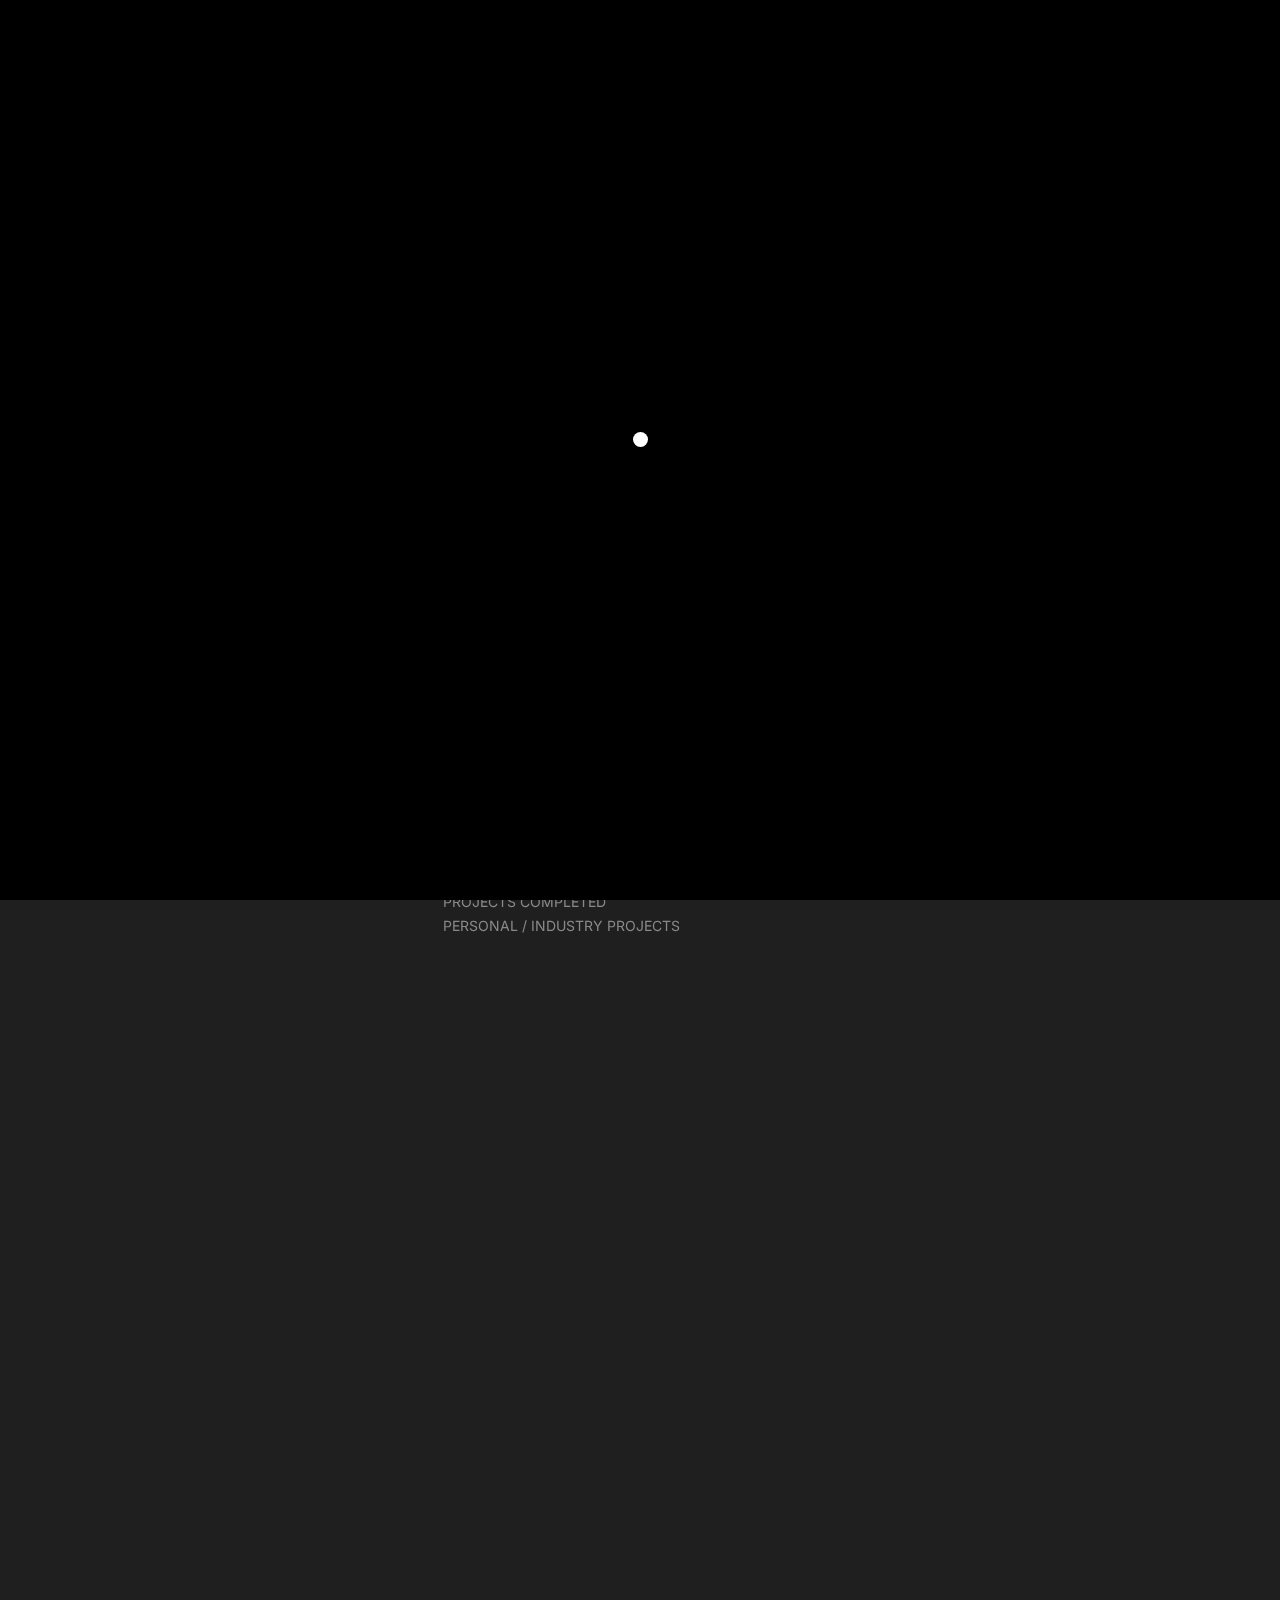
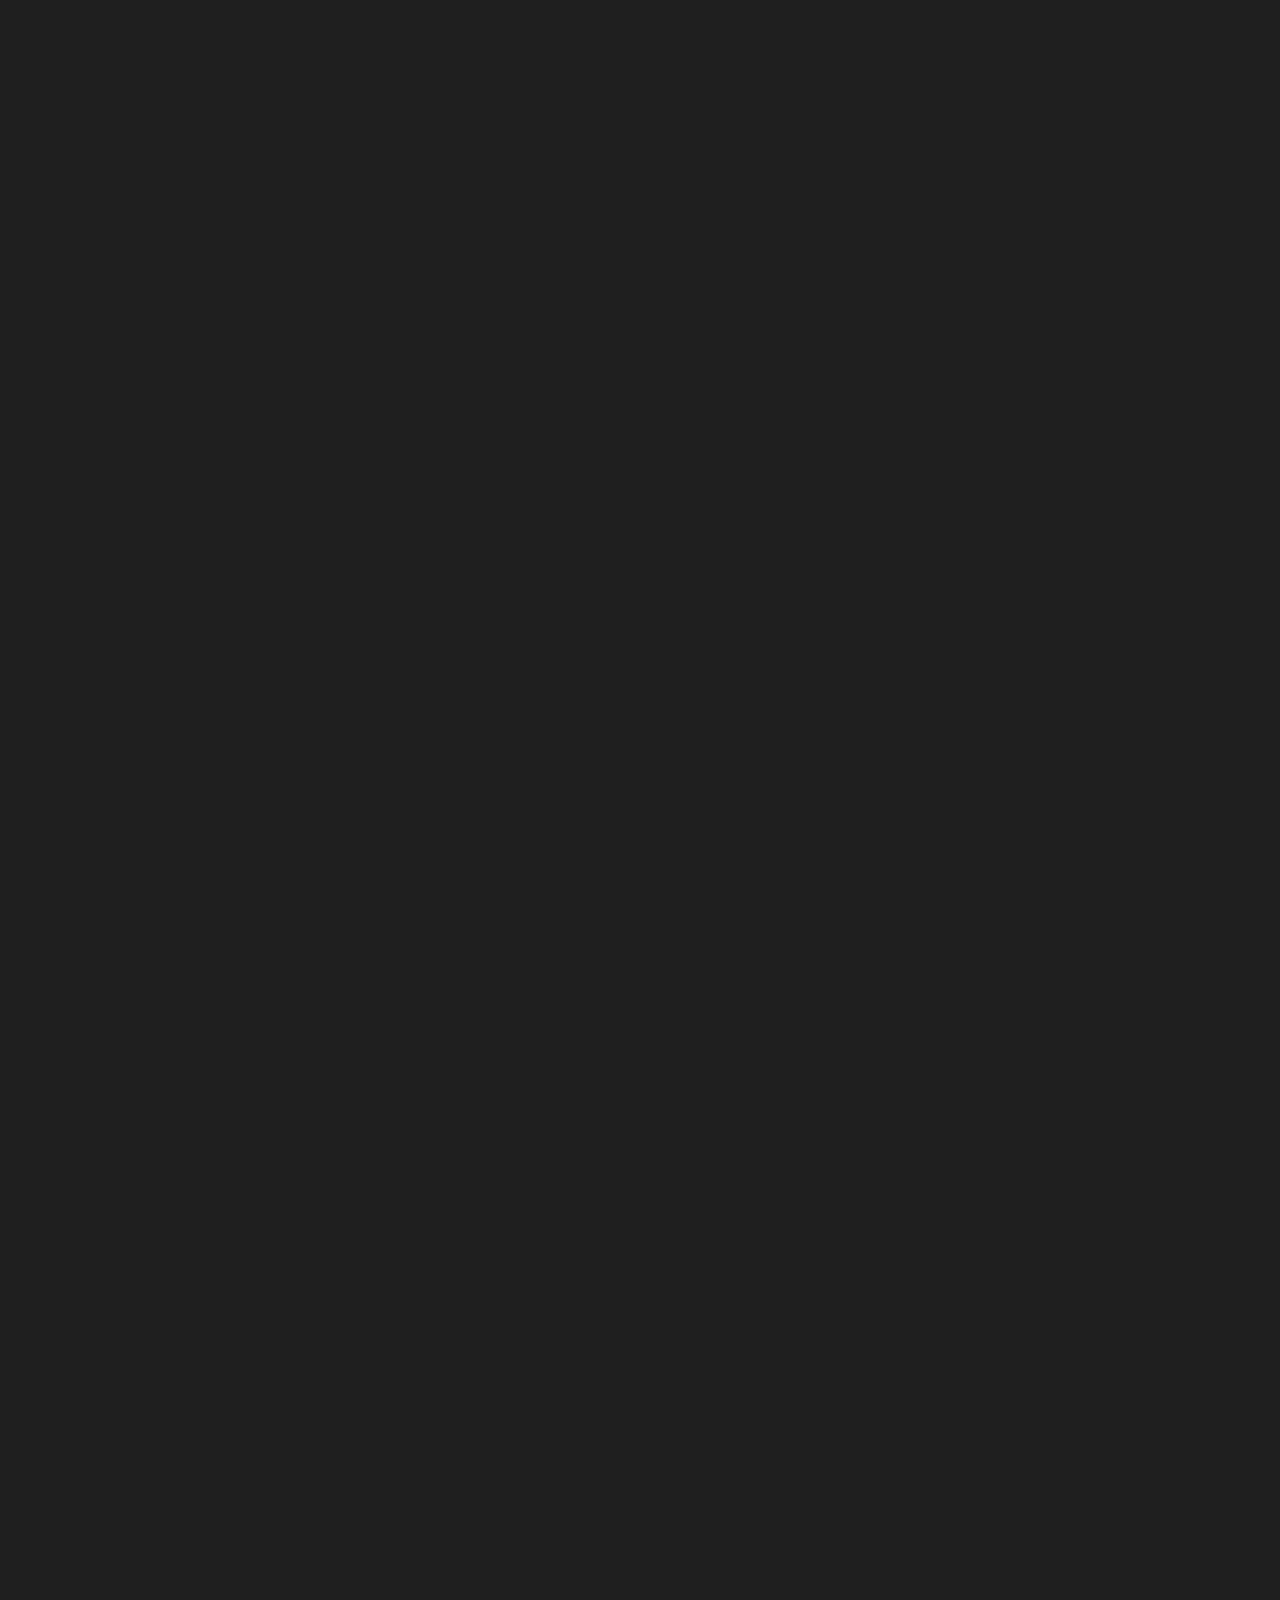
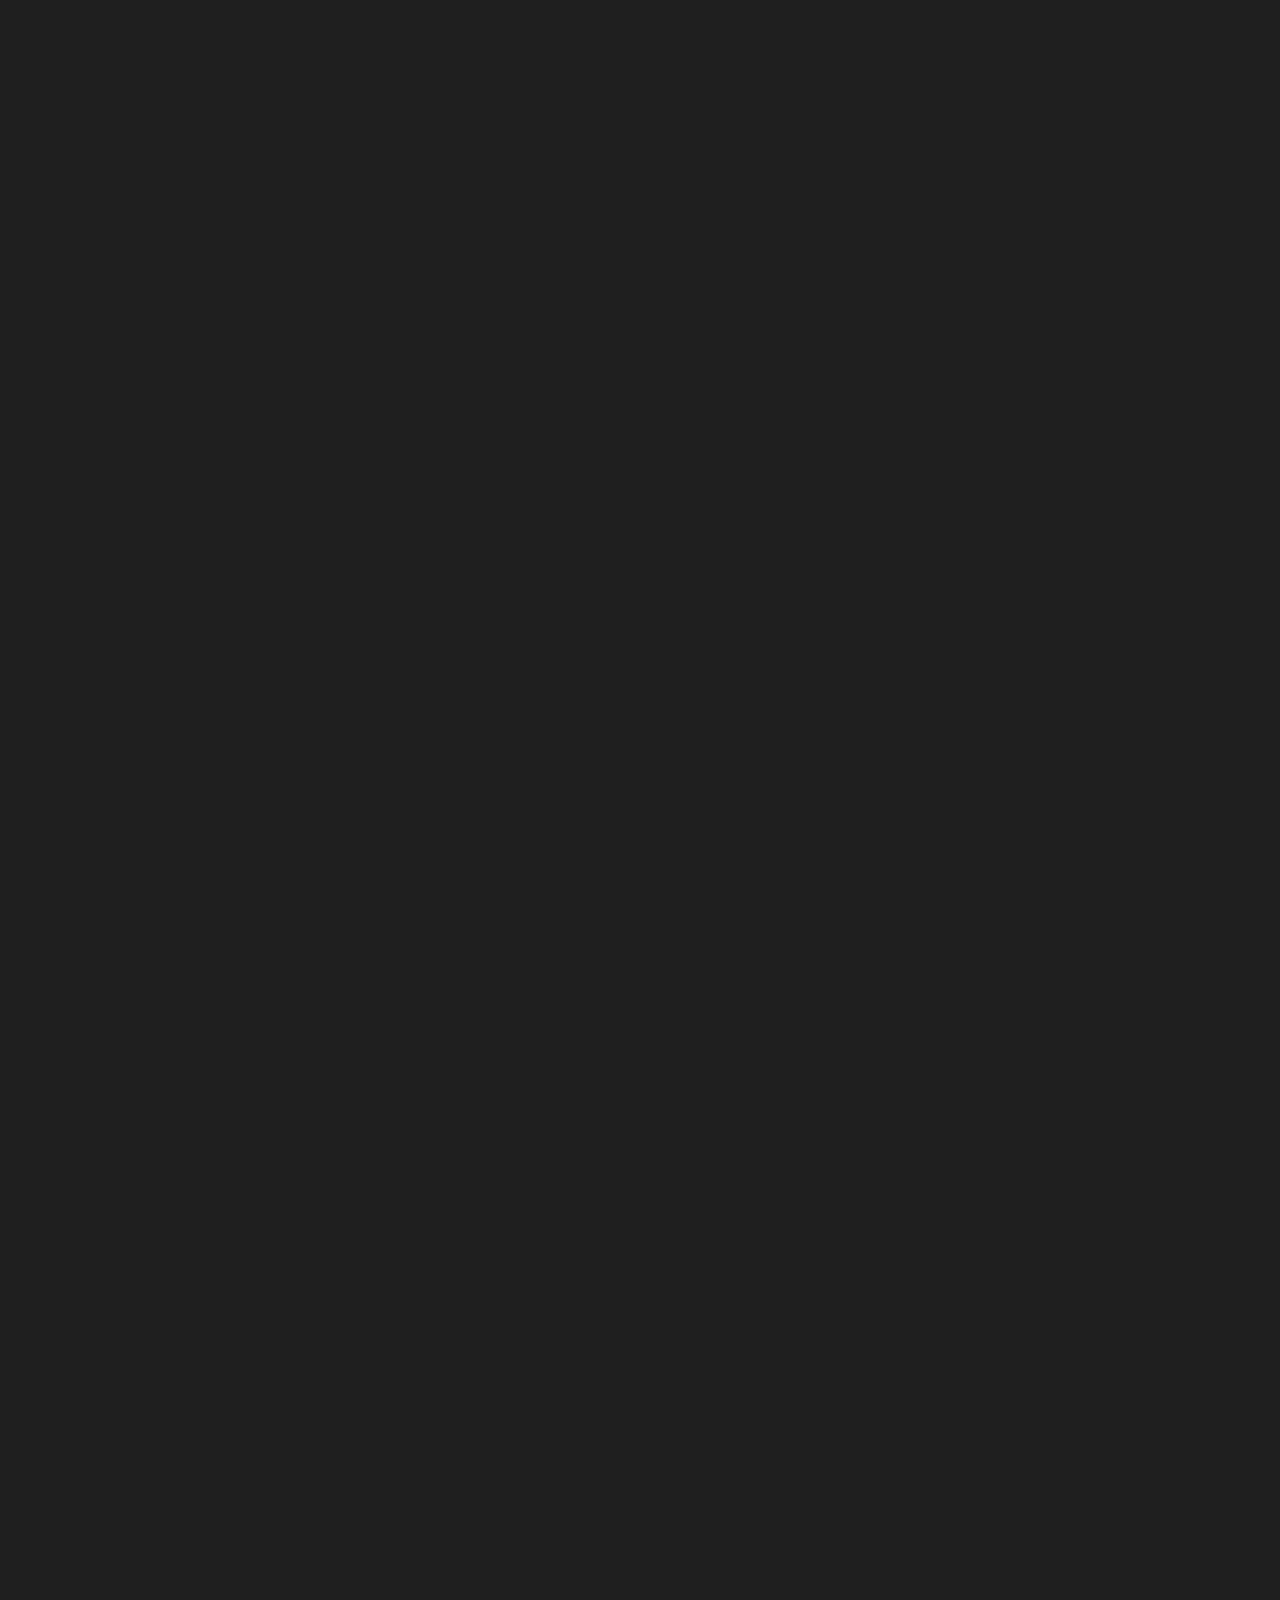
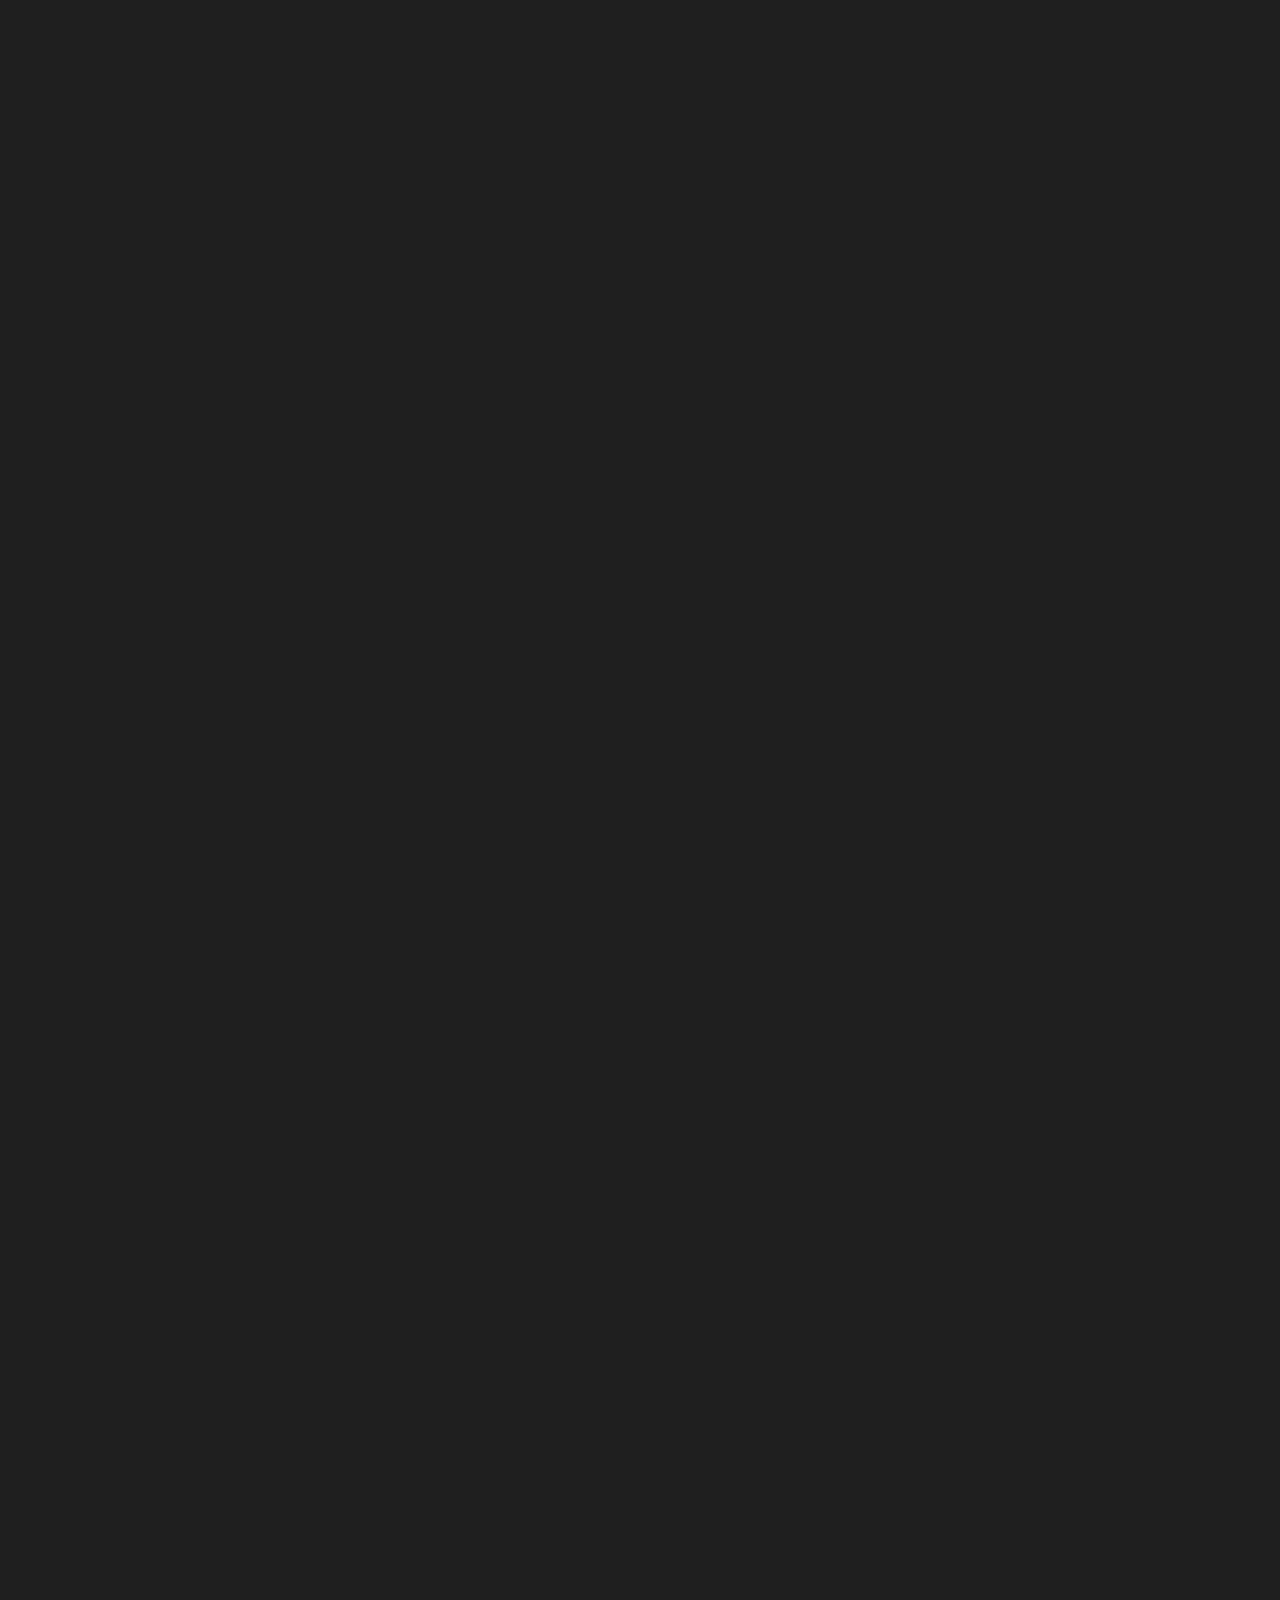
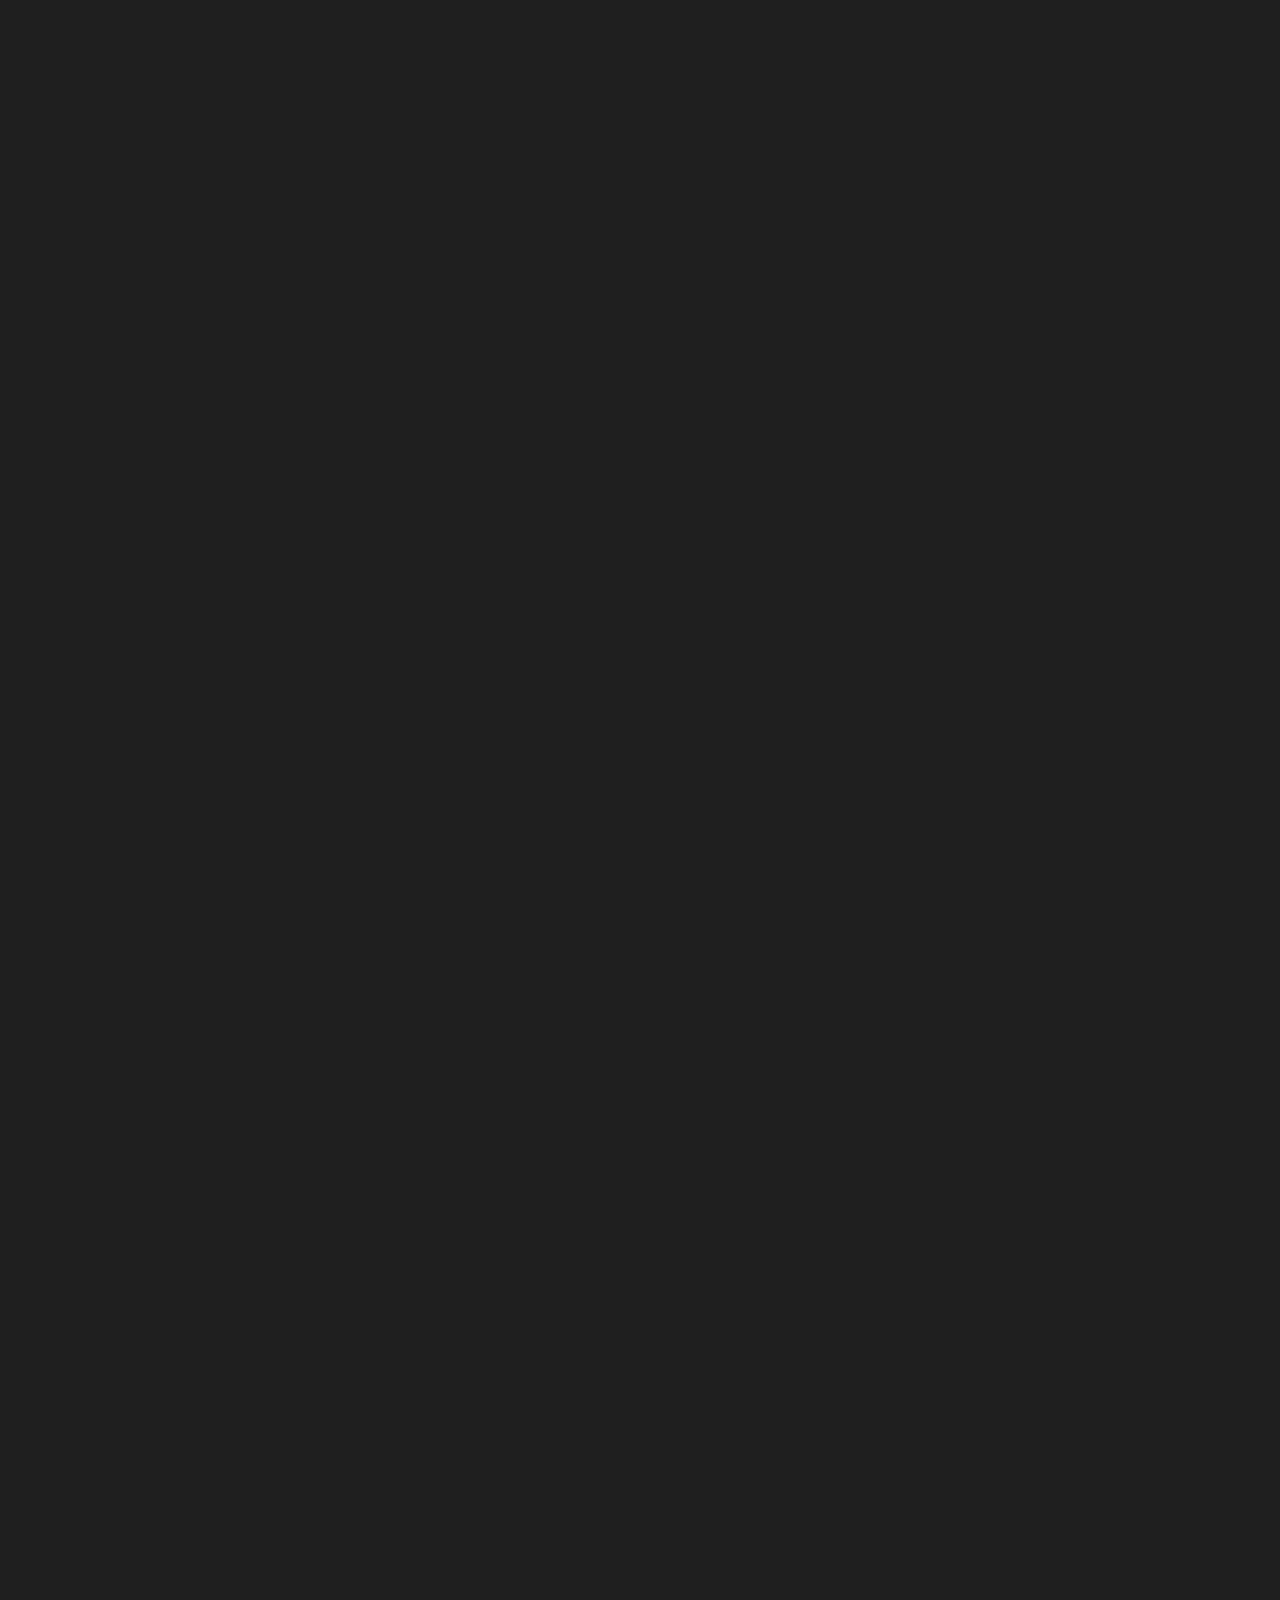
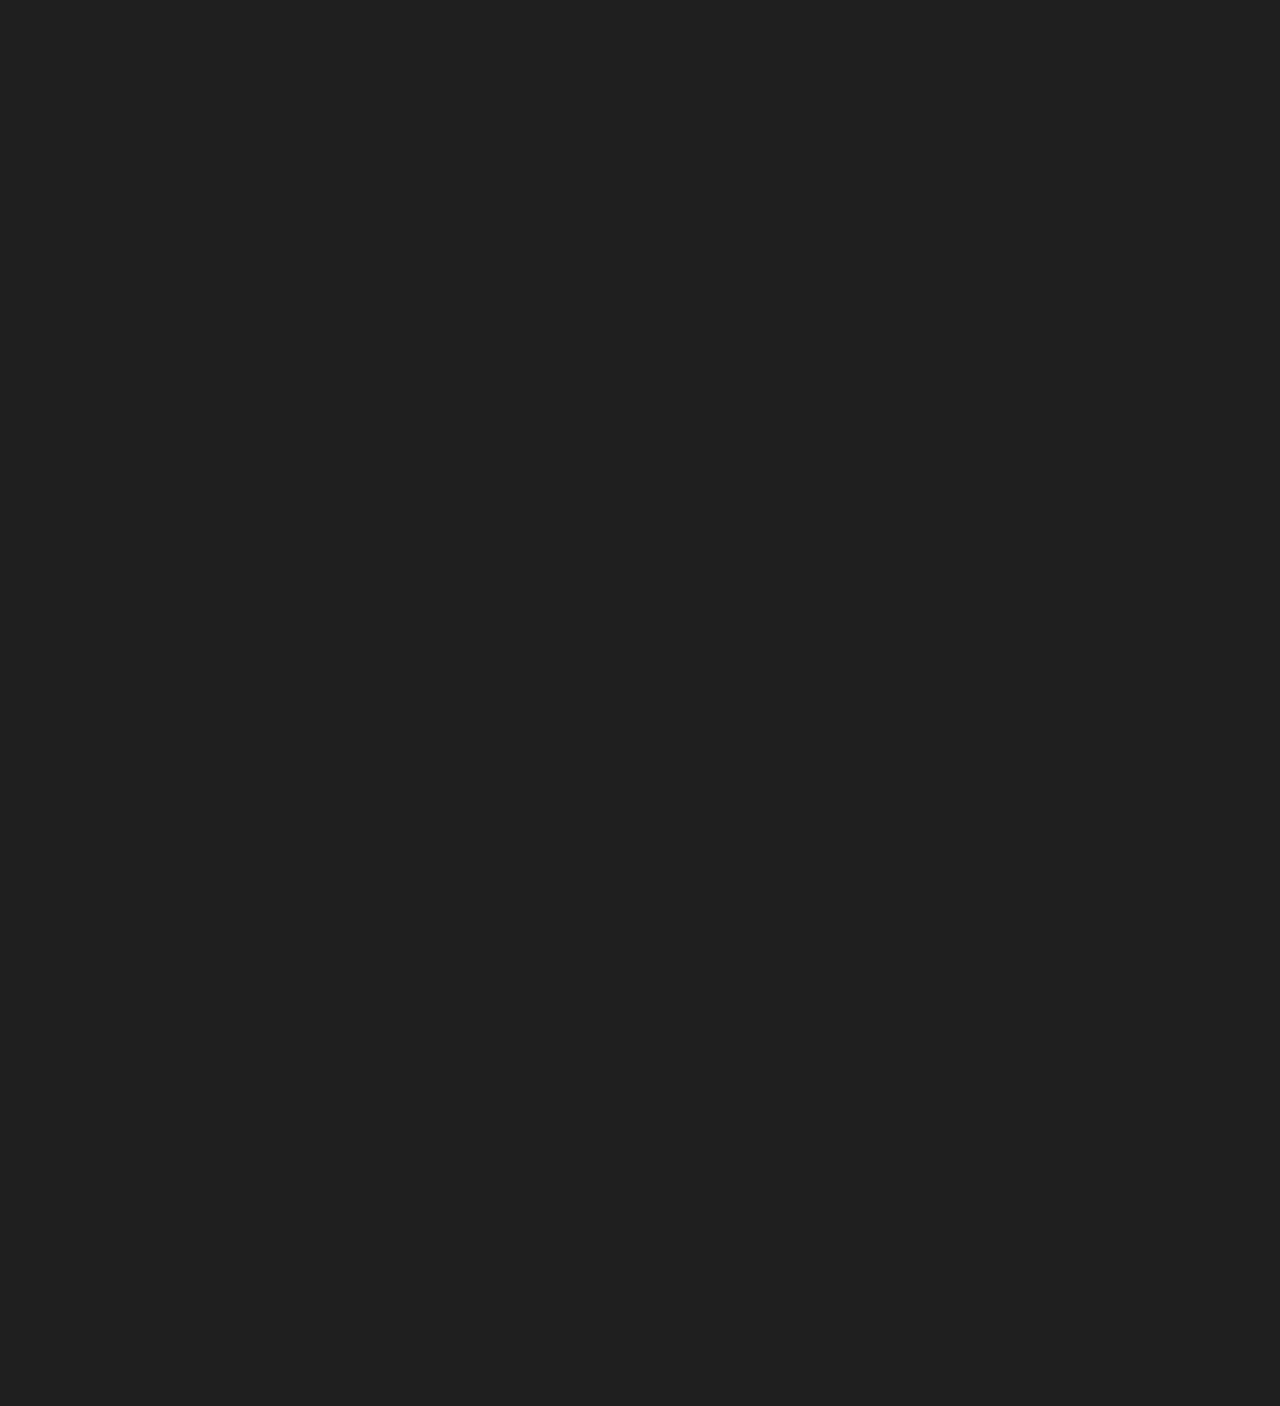
==== index.html @ face0ec3 "changes in meta tags" ====
<!DOCTYPE html>
<html lang="en">

<head>
    <meta charset="UTF-8">
    <meta http-equiv="X-UA-Compatible" content="IE=edge">
    <meta name="viewport" content="width=device-width, initial-scale=1.0">
    <meta name="robots" content="index, follow, max-image-preview:large, max-snippet:-1, max-video-preview:-1">
    <meta name="description"
        content="Mihir Patel | Web Developer Portfolio | Skilled in JavaScript, HTML, CSS, Angular, React, Node.js, MongoDB, MySQL, Flutter">
    <meta name="author" content="Mihir Patel">
    <meta name="keywords"
        content="Mihir Patel, Web Developer, Portfolio, MEAN Developer, JavaScript, HTML, CSS, Angular, React, Node.js, MongoDB, MySQL, Flutter, IT Professional, MCA">

    <!-- Open Graph metadata -->
    <meta property="og:title" content="Mihir Patel | Web Developer Portfolio">
    <meta property="og:description"
        content="Hello! I'm Mihir Patel, a recent Master's in Computer Application graduate working as a Web developer. View my portfolio showcasing skills in JavaScript, HTML, CSS, Angular, React, Node.js, MongoDB, MySQL, and Flutter.">
    <meta property="og:url" content="https://mihirpatel.vercel.app/">
    <meta property="og:type" content="website">
    <meta property="og:image" content="https://i.ibb.co/kJdwDYk/mihir-profiloe-image1.jpg">
    <meta property="og:image:alt" content="Mihir Patel's Profile Image">
    <meta property="og:image:secure_url" content="https://i.ibb.co/kJdwDYk/mihir-profiloe-image1.jpg">
    <meta property="og:image:type" content="image/jpg">
    <meta property="og:image:width" content="180">
    <meta property="og:image:height" content="180">
    <meta property="og:locale" content="en_US">
    <meta property="og:site_name" content="Portfolio">
    <title>Mihir Patel Portfolio</title>
    <script type="application/ld+json">
        {
          "@context": "https://schema.org",
          "@type": "Person",
          "name": "Mihir Patel",
          "jobTitle": "Web Developer",
          "url": "https://mihirpatel.vercel.app/",
          "sameAs": [
            "https://www.linkedin.com/in/mihirpatel/",
            "https://github.com/mihirpatel/"
          ],
          "image": "https://i.ibb.co/kJdwDYk/mihir-profiloe-image1.jpg",
          "description": "Hello! I'm Mihir Patel, a recent Master's in Computer Application graduate and working as a Web developer. Skilled in JavaScript, HTML, CSS, Angular, React, Node.js, MongoDB, MySQL, and Flutter."
        }
        </script>

    <link rel="icon" type="image/x-icon" href="images/favicon_icon2.png">



    <link rel="stylesheet" href="./css/line-awesome.min.css">
    <link rel="stylesheet" href="./css/bootstrap.min.css">
    <link rel="stylesheet" href="css/owl.carousel.min.css">
    <link rel="stylesheet" href="css/owl.theme.default.min.css">
    <link rel="stylesheet" href="css/animate.min.css">
    <link rel="stylesheet" href="css/smooth-scrollbar.css">
    <link rel="stylesheet" href="css/lightbox.min.css">
    <link rel="stylesheet" href="./css/live.css">

    <!-- Main Stylesheet -->
    <!-- <link rel="stylesheet" href="css/style.css"> -->
   <link rel="stylesheet" href="css/style.css">
    <link rel="stylesheet" href="css/responsive.css">
    <link rel="stylesheet" href="css/button.css">

    <!-- preload items -->
    <!-- <link rel="stylesheet" href="https://cdnjs.cloudflare.com/ajax/libs/materialize/1.0.0/css/materialize.min.css"> -->

</head>

<body>

    <div class="page-loader">
        <div class="bounceball"></div>
    </div>

    <span class="icon-menu">
        <span class="bar"></span>
        <span class="bar"></span>
    </span>

    <div class="global-color">
        <!-- <span class="setting-toggle">
            <i class="las la-cog"></i>
        </span> -->
        <div class="inner">
            <div class="overlay"></div>
            <div class="global-color-option">
                <span class="close-settings">
                    <i class="las la-times"></i>
                </span>
                <h2>Configuration</h2>
                <div class="global-color-option-inner">
                    <p>Colors</p>
                    <div class="color-boxed">
                        <a href="#" class="clr-active" onclick="color1();"></a>
                        <a href="#" onclick="color2();"></a>
                        <a href="#" onclick="color3();"></a>
                        <a href="#" onclick="color4();"></a>
                        <a href="#" onclick="color5();"></a>
                        <a href="#" onclick="color6();"></a>
                        <a href="#" onclick="color7();"></a>
                        <a href="#" onclick="color8();"></a>
                    </div>

                    <!-- <p>THREE DIMENSIONAL SHAPES</p> -->
                    <!-- <ul class="themes">
                        <li><a href="./home1.html">Earth Lines Sphere</a></li>
                        <li><a href="./home2.html">3D Abstract Ball</a></li>
                        <li><a href="./home3.html">Water Waves</a></li>
                        <li><a href="./home4.html">Liquids Wavy</a></li>
                        <li><a href="./home6.html">Solid Color</a></li>
                        <li><a href="./home5.html">Simple Strings</a></li>
                    </ul> -->
                </div>
            </div>
        </div>
    </div>

    <div class="responsive-sidebar-menu">
        <div class="overlay"></div>

        <div class="sidebar-menu-inner">

            <div class="menu-wrap">
                <p>Menu</p>
                <ul class="menu scroll-nav-responsive d-flex">
                    <li>
                        <a class="scroll-to" href="#home" aria-label="Home">
                            <i class="las la-home"></i> <span>Home</span>
                        </a>
                    </li>
                    <li>
                        <a class="scroll-to" href="#about" aria-label="About">
                            <i class="lar la-user"></i> <span>About</span>
                        </a>
                    </li>
                    <li>
                        <a class="scroll-to" href="#resume" aria-label="Resume">
                            <i class="las la-briefcase"></i> <span>Resume</span>
                        </a>
                    </li>
                    <li>
                        <a class="scroll-to" href="#services" aria-label="Services">
                            <i class="las la-stream"></i> <span>Services</span>
                        </a>
                    </li>
                    <li>
                        <a class="scroll-to" href="#skills" aria-label="Skills">
                            <i class="las la-shapes"></i> <span>Skills</span>
                        </a>
                    </li>
                    <li>
                        <a class="scroll-to" href="#portfolio" aria-label="Portfolios">
                            <i class="las la-grip-vertical"></i> <span>Portfolios</span>
                        </a>
                    </li>
                    <li>
                        <a class="scroll-to" href="#Certifications" aria-label="Certifications">
                            <i class="las la-certificate"></i> <span>Certifications</span>
                        </a>
                    </li>
                    <li>
                        <a class="scroll-to" href="#contact" aria-label="Contact">
                            <i class="las la-envelope"></i> <span>Contact</span>
                        </a>
                    </li>
                </ul>

            </div>

            <div class="sidebar-social">
                <p>Social</p>
                <ul class="social-links d-flex align-items-center">
                    <li>
                        <a href="https://www.linkedin.com/in/mihir-patel-88797a224/" target="_blank"><i
                                class="lab la-linkedin"></i></a>
                    </li>
                    <li>
                        <a href="https://github.com/mihir1570" target="_blank"><i class="lab la-github"></i></a>
                    </li>
                    <li>
                        <a href="https://wa.me/917284947282" target="_blank"><i class="lab la-whatsapp"></i></a>
                    </li>
                    <li>
                        <a href="https://www.instagram.com/mihir.patel_09/" target="_blank"><i
                                class="lab la-instagram"></i></a>
                    </li>
                </ul>
            </div>
        </div>
    </div>

    <ul class="menu scroll-nav d-flex">
        <li>
            <a class="scroll-to" href="#home" aria-label="Home">
                <span>Home</span> <i class="las la-home"></i>
            </a>
        </li>
        <li>
            <a class="scroll-to" href="#about" aria-label="About">
                <span>About</span> <i class="lar la-user"></i>
            </a>
        </li>
        <li>
            <a class="scroll-to" href="#resume" aria-label="Resume">
                <span>Resume</span> <i class="las la-briefcase"></i>
            </a>
        </li>
        <li>
            <a class="scroll-to" href="#services" aria-label="Services">
                <span>Services</span> <i class="las la-stream"></i>
            </a>
        </li>
        <li>
            <a class="scroll-to" href="#skills" aria-label="Skills">
                <span>Skills</span> <i class="las la-shapes"></i>
            </a>
        </li>
        <li>
            <a class="scroll-to" href="#portfolio" aria-label="Portfolios">
                <span>Portfolios</span> <i class="las la-grip-vertical"></i>
            </a>
        </li>
        <li>
            <a class="scroll-to" href="#Certifications" aria-label="Certifications">
                <span>Certifications</span> <i class="las la-certificate"></i>
            </a>
        </li>
        <li>
            <a class="scroll-to" href="#contact" aria-label="Contact">
                <span>Contact</span> <i class="las la-envelope"></i>
            </a>
        </li>
    </ul>

    <div class="left-sidebar">
        <div class="sidebar-header d-flex align-items-center justify-content-between">
            <!-- <img src="./images/icons8-coding-48.png" alt="Logo"> -->
            <h3 style="color: aliceblue; font-weight: 500;">Mihir Patel</h3>
            <span class="designation" style="color: #999999;">Web Developer</span>
        </div>
        <img class="me" src="images/mihir_profiloe_image1.webp" alt="Me">

        <h2 class="email">mihirpatel6pg6@gmail.com</h2>
        <h2 class="address">Ahmedabad, GJ</h2>
        <p class="copyright">&copy; <a id="live-year"></a> Mihir Patel. All Rights Reserved</p>
        <ul class="social-profile d-flex align-items-center flex-wrap justify-content-center">
            <li>
                <a href="https://www.linkedin.com/in/mihir-patel-88797a224/"
                    aria-label="LinkedIn Profile of Mihir Patel" target="_blank">
                    <i class="lab la-linkedin"></i>
                </a>
            </li>
            <li>
                <a href="https://github.com/mihir1570" aria-label="GitHub Profile of Mihir Patel" target="_blank"><i
                        class="lab la-github"></i></a>
            </li>
            <li>
                <a href="https://wa.me/917284947282" aria-label="WhatsApp Mihir Patel" target="_blank"><i
                        class="lab la-whatsapp"></i></a>
            </li>
            <li>
                <a href="https://www.instagram.com/mihir.patel_09/" aria-label="Instagram Profile of Mihir Patel"><i
                        class="lab la-instagram"></i></a>
            </li>
        </ul>
        <a href="https://mail.google.com/mail/?view=cm&fs=1&to=mihirpatel6pg6@gmail.com" class="theme-btn"
            aria-label="Mihir Patel Gmail ID" target="_blank">

            <i class="las la-envelope"></i> Hire Me!
        </a>
    </div>

    <main class="drake-main">

        <div id="smooth-wrapper">

            <div id="smooth-content">

                <div class="left-sidebar">
                    <div class="sidebar-header d-flex align-items-center justify-content-between"
                        style="margin-bottom: 0px;">
                        <!-- <img src="images/icons8-coding-48.png" alt="Logo"> -->
                        <h3 style="color: aliceblue; font-weight: 500;">Mihir Patel</h3>

                        <!-- <span class="designation">Web Developer</span> -->
                    </div>
                    <div class="sidebar-header d-flex align-items-center justify-content-between">
                        <p style="font-size: 14px; margin-bottom: 0px;">Web developer</p>
                    </div>

                    <img class="me" src="images/mihir_profiloe_image1.webp" alt="Me">

                    <h2 class="email">mihirpatel6pg6@gmail.com</h2>
                    <h2 class="address">Ahmedanad, GJ</h2>
                    <p class="copyright">© 2024 Mihir Patel. All Rights Reserved</p>
                    <ul class="social-profile d-flex align-items-center flex-wrap justify-content-center">
                        <li>
                            <a href="https://www.linkedin.com/in/mihir-patel-88797a224/"
                                aria-label="LinkedIn Profile of Mihir Patel" target="_blank">
                                <i class="lab la-linkedin"></i></a>
                        </li>
                        <li>
                            <a href="https://github.com/mihir1570" aria-label="GitHub Profile of Mihir Patel"
                                target="_blank">
                                <i class="lab la-github"></i></a>
                        </li>
                        <li>
                            <a href="https://wa.me/917284947282" aria-label="WhatsApp Mihir Patel" target="_blank">
                                <i class="lab la-whatsapp"></i></a>
                        </li>
                        <li>
                            <a href="https://www.instagram.com/mihir.patel_09/"
                                aria-label="Instagram Profile of Mihir Patel" target="_blank">
                                <i class="lab la-instagram"></i></a>
                        </li>
                    </ul>

                    <a href="https://mail.google.com/mail/?view=cm&fs=1&to=mihirpatel6pg6@gmail.com" class="theme-btn">
                        <i class="las la-envelope"></i> Hire Me!
                    </a>


                </div>

                <section class="hero-section page-section scroll-to-page" id="home">

                    <div class="custom-container grid-svg">

                        <div class="hero-content content-width">

                            <div class="section-header">
                                <h4 class="subtitle scroll-animation" data-animation="fade_from_bottom">
                                    <i class="las la-home"></i> Introduce
                                </h4>
                                <div class="scroll-animation">
                                    <h3 data-animation="fade_from_bottom" style="font-weight:500;">Hello I'am</h3>
                                    <h1 style="margin-bottom: 0px;">Mihir Patel</h1>
                                    <h4 style="margin-bottom: 50px;">
                                        <span id="job-title"></span>
                                    </h4>
                                </div>


                            </div>
                            <p class="scroll-animation" data-animation="fade_from_bottom" style="font-size: 17px;">I design and code beautifully
                                simple things and i love what i do. Just simple like that!</p>

                            <!-- <h4 class="scroll-animation" data-animation="fade_from_bottom">
                                <button class='glowing-btn'>
                                    <a href="./Utils/Mihir_Patel_Resume.pdf" target="_blank" style="color: inherit;"><i
                                            class="las la-download" style="color: inherit;"></i> Resume</a>
                                </button>
                            </h4> -->

                            <h4 class="scroll-animation" data-animation="fade_from_bottom" style="margin-top: 50px;">
                                <a href="./Utils/Mihir_Patel_Resume.pdf" target="_blank" class="glowing-btn">
                                    <i class="las la-download"></i> Resume
                                </a>
                            </h4>


                            <a href="#portfolio" class="go-to-project-btn scroll-to scroll-animation"
                                data-animation="rotate_up">
                                <img src="images/round-text.png" alt="Rounded Text">
                                <i class="las la-arrow-down"></i>
                            </a>

                            <div class="facts d-flex">
                                <!-- <div class="left scroll-animation" data-animation="fade_from_left">
                                    <h1>4+</h1>
                                    <p>months of <br>Experience</p>
                                </div> -->
                                <div class="right scroll-animation" data-animation="fade_from_right">
                                    <h1>10+</h1>
                                    <p>Projects Completed <br>Personal / Industry Projects</p>
                                </div>
                            </div>
                        </div>
                    </div>
                </section>

                <section class="about-area page-section scroll-to-page" id="about">
                    <div class="custom-container">
                        <div class="about-content content-width">
                            <div class="section-header">
                                <h4 class="subtitle scroll-animation" data-animation="fade_from_bottom">
                                    <i class="lar la-user"></i> About
                                </h4>
                                <h1 class="scroll-animation" data-animation="fade_from_bottom">Every great website begin
                                    with<br>
                                    an even <span>better story</span></h1>
                            </div>
                            <p class="scroll-animation" data-animation="fade_from_bottom">
                                Throughout my journey, I've honed my skills in web development, specializing in the Web
                                development and Flutter developer. From crafting dynamic e-commerce platforms to sleek
                                web
                                applications, I've thrived on diverse projects. Each endeavor has been a stepping stone,
                                enriching my expertise and versatility as a developer.</p>
                        </div>
                    </div>
                </section>

                <section class="resume-area page-section scroll-to-page" id="resume">
                    <div class="custom-container">
                        <div class="resume-content content-width">
                            <div class="section-header">
                                <h4 class="subtitle scroll-animation" data-animation="fade_from_bottom">
                                    <a href="./Utils/Mihir_Patel_Resume.pdf" target="_blank" style="color: inherit;"><i
                                            class="las la-file-pdf" style="color: inherit;"></i> Resume</a>
                                </h4>
                                <h1 class="scroll-animation" data-animation="fade_from_bottom">Education &amp;
                                    <span>Experience</span>
                                </h1>
                            </div>
                            <div class="resume-timeline">
                                <div class="item scroll-animation" data-animation="fade_from_right">
                                    <span class="date">Jan 2024 - Apr 2024</span>
                                    <h2>Frontend Development Internship</h2>
                                    <p>PVOT Designs</p>
                                    <p>Real Estate Management System</p>
                                    <ul>
                                        <li>Created a scalable web application for effectively managing inquiries across
                                            websites.</li>
                                        <li>Technology Used: React.js, Node.js, Express.js, MongoDB Atlas</li>
                                    </ul>
                                </div>
                                <div class="item scroll-animation" data-animation="fade_from_right">
                                    <span class="date">Aug 2022 - Apr 2024</span>
                                    <h2>Master Of Computer Applications(MCA)</h2>
                                    <p>GLS University, Ahmedabad</p>
                                </div>
                                <div class="item scroll-animation" data-animation="fade_from_right">
                                    <span class="date">Jul 2019 - May 2022</span>
                                    <h2>Bachelor of Computer Applications (BCA)</h2>
                                    <p>Gujarat University, Ahmedabad</p>
                                </div>
                            </div>
                        </div>
                    </div>
                </section>

                <section class="services-area page-section scroll-to-page" id="services">
                    <div class="custom-container">
                        <div class="services-content content-width">
                            <div class="section-header">
                                <h4 class="subtitle scroll-animation" data-animation="fade_from_bottom">
                                    <i class="las la-stream"></i> Services
                                </h4>
                                <h1 class="scroll-animation" data-animation="fade_from_bottom">My
                                    <span>Specializations</span>
                                </h1>
                            </div>

                            <div class="services-items">
                                <div class="service-item scroll-animation" data-animation="fade_from_bottom">
                                    <i class="bi bi-braces" style="right: 10px; top: 5px;"></i>
                                    <h2>Web Application Development</h2>
                                    <p>Created a scalable web application for effectively managing inquiries across
                                        websites, using MERN stack</p>
                                    <a class="scroll-to" href="#portfolio">
                                        <span class="projects">2 Projects</span>
                                    </a>
                                </div>
                                <div class="service-item scroll-animation" data-animation="fade_from_bottom">
                                    <i class="bi bi-code-slash" style="right: 10px; top: 5px;"></i>
                                    <h2>Frontend Development</h2>
                                    <p>I build persional portfolio website, HTML, CSS, JS</p>
                                    <a class="scroll-to" href="#portfolio">
                                        <span class="projects">3 Projects</span>
                                    </a>
                                </div>
                                <div class="service-item scroll-animation" data-animation="fade_from_bottom">
                                    <i class="bi bi-phone-fill" style="right: 10px; top: 5px;"></i>
                                    <h2>Mobile App Development</h2>
                                    <p>Created a food delivery app using flutter with admin panel</p>
                                    <a class="scroll-to" href="#portfolio">
                                        <span class="projects">2 Projects</span>
                                    </a>
                                </div>
                            </div>

                        </div>
                    </div>
                </section>

                <section class="skills-area page-section scroll-to-page" id="skills">
                    <div class="custom-container">
                        <div class="skills-content content-width">
                            <div class="section-header">
                                <h4 class="subtitle scroll-animation" data-animation="fade_from_bottom">
                                    <i class="las la-shapes"></i> my skills
                                </h4>
                                <h1 class="scroll-animation" data-animation="fade_from_bottom">My
                                    <span>Advantages</span>
                                </h1>
                            </div>

                            <div class="row skills text-center">


                                <div class="col-md-3 scroll-animation" data-animation="fade_from_left">
                                    <div class="skill">
                                        <div class="skill-inner">
                                            <img src="images/icons8-html.svg" alt="Figma">
                                            <h1 class="percent">92%</h1>
                                        </div>
                                        <p class="name">HTML</p>
                                    </div>
                                </div>


                                <div class="col-md-3 scroll-animation" data-animation="fade_from_bottom">
                                    <div class="skill">
                                        <div class="skill-inner">
                                            <img src="images/icons8-css.svg" alt="Framer">
                                            <h1 class="percent">85%</h1>
                                        </div>
                                        <p class="name">CSS</p>
                                    </div>
                                </div>
                                <div class="col-md-3 scroll-animation" data-animation="fade_from_top">
                                    <div class="skill">
                                        <div class="skill-inner">
                                            <img src="images/icons8-javascript.svg" alt="Webflow">
                                            <h1 class="percent">80%</h1>
                                        </div>
                                        <p class="name">JavaScript</p>
                                    </div>
                                </div>
                                <div class="col-md-3 scroll-animation" data-animation="fade_from_right">
                                    <div class="skill">
                                        <div class="skill-inner">
                                            <img src="images/icons8-react-js.svg" alt="React">
                                            <h1 class="percent">75%</h1>
                                        </div>
                                        <p class="name">React</p>
                                    </div>
                                </div>
                                <div class="col-md-3 scroll-animation" data-animation="fade_from_bottom">
                                    <div class="skill">
                                        <div class="skill-inner">
                                            <img src="images/icons8-nodejs.svg" alt="Laravel/PHP">
                                            <h1 class="percent">70%</h1>
                                        </div>
                                        <p class="name">Node JS</p>
                                    </div>
                                </div>
                                <div class="col-md-3 scroll-animation" data-animation="fade_from_left">
                                    <div class="skill">
                                        <div class="skill-inner">
                                            <img src="images/icons8-mongodb.svg" alt="WordPress">
                                            <h1 class="percent">86%</h1>
                                        </div>
                                        <p class="name">MongoDB</p>
                                    </div>
                                </div>

                                <div class="col-md-3 scroll-animation" data-animation="fade_from_bottom">
                                    <div class="skill">
                                        <div class="skill-inner">
                                            <img src="images/icons8-flutter.svg" alt="Laravel/PHP">
                                            <h1 class="percent">70%</h1>
                                        </div>
                                        <p class="name">Flutter</p>
                                    </div>
                                </div>

                                <div class="col-md-3 scroll-animation" data-animation="fade_from_bottom">
                                    <div class="skill">
                                        <div class="skill-inner">
                                            <img src="images/icons8-github.svg" alt="Laravel/PHP">
                                            <h1 class="percent">70%</h1>
                                        </div>
                                        <p class="name">GitHub</p>
                                    </div>
                                </div>
                            </div>

                        </div>
                    </div>
                </section>

                <section class="portfolio-area page-section scroll-to-page" id="portfolio">
                    <div class="custom-container">
                        <div class="portfolio-content content-width">
                            <div class="section-header">
                                <h4 class="subtitle scroll-animation" data-animation="fade_from_bottom">
                                    <i class="las la-grip-vertical"></i> portfolio
                                </h4>
                                <h1 class="scroll-animation" data-animation="fade_from_bottom">Featured
                                    <span>Projects</span>
                                </h1>
                            </div>

                            <div class="row portfolio-items">

                                <!-- -------// Diffrent Projects //-------- -->

                                <div class="col-md-12 scroll-animation" data-animation="fade_from_bottom">
                                    <div class="portfolio-item portfolio-full">
                                        <div class="portfolio-item-inner">

                                            <a href="./images/dashboard.webp" data-lightbox="example-1">
                                                <picture>
                                                    <!-- Specify the smaller image for smaller screen sizes -->
                                                    <source media="(max-width: 700px)"
                                                        srcset="./images/dashboard_mobile.webp">
                                                    <!-- Specify the default image for larger screen sizes -->
                                                    <img src="images/dashboard.webp" alt="portfolio">
                                                </picture>
                                            </a>

                                            <a href="./images/Screenshot (58).webp" data-lightbox="example-1">
                                                <img src="images/dashboard.webp" alt="Portfolio">
                                            </a>

                                            <a href="./images/user_1.webp" data-lightbox="example-1">
                                                <img src="images/dashboard.webp" alt="Portfolio">
                                            </a>

                                            <a href="./images/user_2.webp" data-lightbox="example-1">
                                                <img src="images/dashboard.webp" alt="Portfolio">
                                            </a>

                                            <a href="./images/user_3.webp" data-lightbox="example-1">
                                                <img src="images/dashboard.webp" alt="Portfolio">
                                            </a>

                                            <a href="./images/user_4.webp" data-lightbox="example-1">
                                                <img src="images/dashboard.webp" alt="Portfolio">
                                            </a>

                                            <a href="./images/dash_1.webp" data-lightbox="example-1">
                                                <img src="images/dashboard.webp" alt="Portfolio">
                                            </a>

                                            <a href="./images/super_dash_1.webp" data-lightbox="example-1">
                                                <img src="images/dashboard.webp" alt="Portfolio">
                                            </a>

                                            <ul class="portfolio-categories">
                                                <li>
                                                    <a>React</a>
                                                </li>
                                                <li>
                                                    <a>Node.JS/Express</a>
                                                </li>
                                                <li>
                                                    <a>MongoDB</a>
                                                </li>
                                                <li class="live-icon" id="liveIcon">
                                                    <img src="./images/icons8-live_red.svg" id="liveImage"
                                                        alt="live icon">
                                                </li>
                                            </ul>

                                        </div>
                                        <h2>
                                            <a id="popupBtn" class="popup-btn" href="#">Real Estate Management System
                                            </a>
                                            <span
                                                style="display: block; font-size: 16px; color: rgb(131, 131, 131); margin-top: 6px;">(Industry
                                                Project)</span>
                                        </h2>

                                        <!-- ------// Popup container //------ -->
                                        <div id="overlay"></div>
                                        <div id="popupCard" class="popup-card">
                                            <button id="closeBtn" class="close-icon">
                                                <i class="bi bi-x"></i> <!-- Bootstrap Icons close icon -->
                                            </button>
                                            <div class="card-content">
                                                <h2 class="project-title">Real Estate Management System</h2>
                                                <div class="project-section">
                                                    <h3 class="section-title">Web Development Internship</h3>
                                                    <div class="section-content">
                                                        <p class="internship-info">PVOT Designs, Ahmedabad</p>
                                                        <p class="internship-duration">Jan 2024 - Apr 2024</p>
                                                    </div>
                                                </div>
                                                <hr class="section-divider">
                                                <div class="project-section">
                                                    <h3 class="section-title">Description</h3>
                                                    <div class="section-content">
                                                        <ul>
                                                            <li><i class="bi bi-dot"></i> Developed a dynamic web
                                                                application to optimize inquiry management across
                                                                diverse real estate platforms, resulting in a 50% boost
                                                                in operational efficiency.</li>
                                                            <li><i class="bi bi-dot"></i> Designed and implemented
                                                                scalable APIs for managing diverse data from various
                                                                websites, while also acquiring knowledge in deploying
                                                                web applications using GitHub, Postman, and Vercel.</li>
                                                            <li><i class="bi bi-dot"></i> Acquired valuable skills in
                                                                teamwork, customer requirements understanding, and
                                                                collaborative work dynamics.</li>
                                                        </ul>
                                                    </div>
                                                </div>
                                                <hr class="section-divider">
                                                <div class="project-section">
                                                    <h3 class="section-title">Technology</h3>
                                                    <div class="section-content">
                                                        <p class="tech-info">React, Node.JS/Express, MongoDB</p>
                                                    </div>
                                                </div>
                                            </div>
                                        </div>

                                    </div>
                                </div>

                                <div class="col-md-6 scroll-animation" data-animation="fade_from_left">
                                    <div class="portfolio-item portfolio-half">
                                        <div class="portfolio-item-inner">
                                            <a href="./images/bargainbuzz_dash_full.webp" data-lightbox="example-1">
                                                <picture>
                                                    <!-- Specify the smaller image for smaller screen sizes -->
                                                    <source media="(max-width: 700px)"
                                                        srcset="./images/bargainbuzz_dash.webp">
                                                    <!-- Specify the default image for larger screen sizes -->
                                                    <img src="images/bargainbuzz_dash.webp" alt="portfolio">
                                                </picture>
                                            </a>
                                            <a href="images/bargainbuzz_2.webp" data-lightbox="example-1">
                                                <img src="images/bargainbuzz_dash.webp" alt="Portfolio">
                                            </a>
                                            <a href="images/bargainbuzz_3.webp" data-lightbox="example-1">
                                                <img src="images/bargainbuzz_dash.webp" alt="Portfolio">
                                            </a>
                                            <a href="images/bargainbuzz_4.webp" data-lightbox="example-1">
                                                <img src="images/bargainbuzz_dash.webp" alt="Portfolio">
                                            </a>
                                            <a href="images/bargainbuzz_5.webp" data-lightbox="example-1">
                                                <img src="images/bargainbuzz_dash.webp" alt="Portfolio">
                                            </a>

                                            <img src="images/bargainbuzz_dash.webp" alt="Portfolio">

                                            <ul class="portfolio-categories">
                                                <li>
                                                    <a>Python/Django</a>
                                                </li>
                                                <li>
                                                    <a>Razorpay</a>
                                                </li>
                                            </ul>
                                        </div>
                                        <h2>
                                            <a id="popupBtn2" class="popup-btn" href="">BargainBuzz</a>
                                            <span
                                                style="display: block; font-size: 16px; color: rgb(131, 131, 131); margin-top: 6px;">(Institute
                                                Project)</span>
                                        </h2>
                                        <!-- ------// Popup container //------ -->
                                        <div id="overlay2"></div>
                                        <div id="popupCard2" class="popup-card">
                                            <button id="closeBtn2" class="close-icon">
                                                <i class="bi bi-x"></i> <!-- Bootstrap Icons close icon -->
                                            </button>
                                            <div class="card-content">
                                                <h2 class="project-title">BargainBuzz</h2>
                                                <div class="project-section">
                                                    <h3 class="section-title">Web Application</h3>
                                                    <div class="section-content">
                                                        <p class="project-description">Jul 2023 - Oct 2023</p>
                                                    </div>
                                                </div>
                                                <hr class="section-divider">
                                                <div class="project-section">
                                                    <h3 class="section-title">Description</h3>
                                                    <div class="section-content">
                                                        <ul>
                                                            <li><i class="bi bi-dot"></i>Developed a user-friendly
                                                                product comparison platform allowing users to compare
                                                                prices and different deals
                                                                across various websites such as Amazon and Flipkart,
                                                                with the integration of Razorpay for secure purchases.
                                                            </li>
                                                        </ul>
                                                    </div>
                                                </div>
                                                <hr class="section-divider">
                                                <div class="project-section">
                                                    <h3 class="section-title">Technology</h3>
                                                    <div class="section-content">
                                                        <p class="tech-info">BeautifulSoup, Python, Django, HTML, CSS,
                                                            JavaScript</p>
                                                    </div>
                                                </div>
                                            </div>
                                        </div>

                                    </div>
                                </div>

                                <div class="col-md-6 scroll-animation" data-animation="fade_from_right">
                                    <div class="portfolio-item portfolio-half">
                                        <div class="portfolio-item-inner">
                                            <a href="./images/bargainbuzz_admin_1_full.webp" data-lightbox="example-1">
                                                <picture>
                                                    <!-- Specify the smaller image for smaller screen sizes -->
                                                    <source media="(max-width: 700px)"
                                                        srcset="./images/bargainbuzz_admin_1.webp">
                                                    <!-- Specify the default image for larger screen sizes -->
                                                    <img src="images/bargainbuzz_admin_1.webp" alt="portfolio">
                                                </picture>
                                            </a>
                                            <a href="./images/bargainbuzz_admin_2.webp" data-lightbox="example-1">
                                                <img src="./images/bargainbuzz_admin_2.webp" alt="Portfolio">
                                            </a>
                                            <a href="./images/bargainbuzz_admin_3.webp" data-lightbox="example-1">
                                                <img src="./images/bargainbuzz_admin_3.webp" alt="Portfolio">
                                            </a>
                                            <a href="./images/vendor_1.webp" data-lightbox="example-1">
                                                <img src="./images/vendor_1.webp" alt="Portfolio">
                                            </a>
                                            <a href="./images/vendor_2.webp" data-lightbox="example-1">
                                                <img src="./images/vendor_2.webp" alt="Portfolio">
                                            </a>

                                            <ul class="portfolio-categories">
                                                <li>
                                                    <a>BeautifulSoup</a>
                                                </li>
                                                <li>
                                                    <a>Python/Django</a>
                                                </li>
                                            </ul>
                                        </div>
                                        <h2>
                                            <a id="popupBtn3" class="popup-btn" href="#">Admin Panel</a>
                                            <span
                                                style="display: block; font-size: 16px; color: rgb(131, 131, 131); margin-top: 6px;">(Institute
                                                Project)</span>
                                        </h2>

                                        <!-- ------// Popup container //------ -->
                                        <div id="overlay3"></div>
                                        <div id="popupCard3" class="popup-card">
                                            <button id="closeBtn3" class="close-icon">
                                                <i class="bi bi-x"></i> <!-- Bootstrap Icons close icon -->
                                            </button>
                                            <div class="card-content">
                                                <h2 class="project-title">Admin Panel</h2>
                                                <div class="project-section">
                                                    <h3 class="section-title">Web Application</h3>
                                                    <div class="section-content">
                                                        <p class="project-description">Jul 2023 - Oct 2023</p>
                                                    </div>
                                                </div>
                                                <hr class="section-divider">
                                                <div class="project-section">
                                                    <h3 class="section-title">Technology</h3>
                                                    <div class="section-content">
                                                        <ul>
                                                            <li><i class="bi bi-dot"></i> Implemented an admin panel for
                                                                local users to list their products, providing
                                                                administrators with tools to manage
                                                                product listings efficiently.
                                                            </li>
                                                        </ul>
                                                    </div>
                                                </div>
                                                <hr class="section-divider">
                                                <div class="project-section">
                                                    <h3 class="section-title">Technology</h3>
                                                    <div class="section-content">
                                                        <p class="tech-info">BeautifulSoup, Python, Django, HTML, CSS,
                                                            JavaScript</p>
                                                    </div>
                                                </div>
                                            </div>
                                        </div>

                                    </div>
                                </div>

                                <div class="col-md-12 scroll-animation" data-animation="fade_from_bottom">
                                    <div class="portfolio-item portfolio-half">
                                        <div class="portfolio-item-inner">
                                            <a href="./images/Food_app_flutter2.webp" data-lightbox="example-1">
                                                <picture>
                                                    <!-- Specify the smaller image for smaller screen sizes -->
                                                    <source media="(max-width: 700px)"
                                                        srcset="./images/Food_mobile.webp">
                                                    <!-- Specify the default image for larger screen sizes -->
                                                    <img src="images/Food_app_flutter2.webp" alt="portfolio">
                                                </picture>
                                            </a>

                                            <ul class="portfolio-categories">
                                                <li>
                                                    <a>Dart</a>
                                                </li>
                                                <li>
                                                    <a>Flutter</a>
                                                </li>
                                            </ul>
                                        </div>
                                        <h2>
                                            <a id="popupBtn4" class="popup-btn" href="#">Food delivery application</a>
                                            <span
                                                style="display: block; font-size: 16px; color: rgb(131, 131, 131); margin-top: 6px;">(Institute
                                                Project)</span>
                                        </h2>

                                        <!-- ------// Popup container //------ -->
                                        <div id="overlay4"></div>
                                        <div id="popupCard4" class="popup-card">
                                            <button id="closeBtn4" class="close-icon">
                                                <i class="bi bi-x"></i> <!-- Bootstrap Icons close icon -->
                                            </button>
                                            <div class="card-content">
                                                <h2 class="project-title">Food delivery application</h2>
                                                <div class="project-section">
                                                    <h3 class="section-title">Flutter Project</h3>
                                                    <div class="section-content">
                                                        <p class="project-description">Seamless Ordering Experience with
                                                            Advanced Features</p>
                                                    </div>
                                                </div>
                                                <hr class="section-divider">
                                                <div class="project-section">
                                                    <h3 class="section-title">User Experience</h3>
                                                    <div class="section-content">
                                                        <ul>
                                                            <li><i class="bi bi-dot"></i> <b>Multiple Food
                                                                    Categories:</b> Users can explore a diverse range of
                                                                food categories, ensuring they find their desired
                                                                cuisine easily.
                                                            </li>
                                                            <li><i class="bi bi-dot"></i> <b>Google Maps
                                                                    Integration:</b> Seamless integration of Google Maps
                                                                allows users to accurately locate themselves and track
                                                                their orders in real-time.
                                                            </li>
                                                            <li><i class="bi bi-dot"></i> <b>Payment Options:</b>
                                                                Flexible payment options, including PayPal, ensure
                                                                secure and convenient transactions for users.
                                                            </li>
                                                        </ul>
                                                    </div>
                                                </div>

                                                <hr class="section-divider">
                                                <div class="project-section">
                                                    <h3 class="section-title">Admin Management</h3>
                                                    <div class="section-content">
                                                        <ul>
                                                            <li><i class="bi bi-dot"></i> <b>Admin Dashboard
                                                                    (PHP/Laravel):</b> A robust admin dashboard, built
                                                                with PHP/Laravel, empowers administrators to efficiently
                                                                manage the platform.
                                                            </li>
                                                            <li><i class="bi bi-dot"></i> <b>Dynamic Food Category
                                                                    Management:</b> Admins can easily add, modify, or
                                                                remove food categories to keep the offerings relevant
                                                                and up-to-date.
                                                            </li>
                                                            <li><i class="bi bi-dot"></i> <b>Streamlined Item
                                                                    Listing:</b>
                                                                Effortless item listing allows admins to upload new
                                                                items with detailed descriptions, images, and prices.
                                                            </li>
                                                        </ul>
                                                    </div>
                                                </div>


                                                <hr class="section-divider">
                                                <div class="project-section">
                                                    <h3 class="section-title">Technology Stack</h3>
                                                    <div class="section-content">
                                                        <ul>
                                                            <li><i class="bi bi-dot"></i> <b>Flutter Frontend:</b> The
                                                                frontend of the app is powered by Flutter, providing a
                                                                smooth and responsive user interface.
                                                            </li>
                                                            <li><i class="bi bi-dot"></i> <b>PHP/Laravel Backend:</b>
                                                                Leveraging PHP/Laravel for the backend ensures
                                                                scalability, security, and efficient management of the
                                                                app's operations.
                                                            </li>
                                                            <li><i class="bi bi-dot"></i> <b>MySQL Database:</b>
                                                                The MySQL database stores and manages data efficiently,
                                                                ensuring seamless access to information for both users
                                                                and administrators.
                                                            </li>
                                                        </ul>
                                                    </div>
                                                </div>

                                                <hr class="section-divider">

                                                <p>"This comprehensive overview highlights the user-centric features,
                                                    efficient admin management capabilities, and the advanced technology
                                                    stack powering our Flutter food delivery app."</p>

                                            </div>
                                        </div>

                                    </div>
                                </div>

                                <div class="col-md-12 scroll-animation" data-animation="fade_from_bottom">
                                    <div class="portfolio-item portfolio-half">
                                        <div class="portfolio-item-inner">

                                            <a href="./images/gobid.webp" data-lightbox="example-1">
                                                <picture>
                                                    <!-- Specify the smaller image for smaller screen sizes -->
                                                    <source media="(max-width: 700px)"
                                                        srcset="./images/gobid_mobile.webp">
                                                    <!-- Specify the default image for larger screen sizes -->
                                                    <img src="images/gobid.webp" alt="portfolio">
                                                </picture>
                                            </a>
                                            <ul class="portfolio-categories">
                                                <li>
                                                    <a>Android</a>
                                                </li>
                                                <li>
                                                    <a>Firebase</a>
                                                </li>
                                            </ul>
                                        </div>
                                        <h2>
                                            <a id="popupBtn5" class="popup-btn" href="#">Online Bidding application</a>
                                            <span
                                                style="display: block; font-size: 16px; color: rgb(131, 131, 131); margin-top: 6px;">(Institute
                                                Project)</span>
                                        </h2>

                                        <!-- ------// Popup container //------ -->
                                        <div id="overlay5"></div>
                                        <div id="popupCard5" class="popup-card">
                                            <button id="closeBtn5" class="close-icon">
                                                <i class="bi bi-x"></i> <!-- Bootstrap Icons close icon -->
                                            </button>
                                            <div class="card-content">
                                                <h2 class="project-title">Online Bidding application</h2>
                                                <div class="project-section">
                                                    <h3 class="section-title">Android Application</h3>
                                                    <div class="section-content">
                                                        <p class="project-description">Feb 2023 - May 2023</p>
                                                    </div>
                                                </div>
                                                <hr class="section-divider">
                                                <div class="project-section">
                                                    <h3 class="section-title">Description</h3>
                                                    <div class="section-content">
                                                        <ul>
                                                            <li><i class="bi bi-dot"></i> Developed an exclusive
                                                                platform for rare collectable items, Enabling seamless
                                                                buying and selling of rare items,
                                                                integrating Razorpay for secure transactions.
                                                            </li>
                                                            <li><i class="bi bi-dot"></i> Designed an intuitive
                                                                interface, leading to an improvement in user
                                                                satisfaction and interaction.</li>
                                                        </ul>
                                                    </div>
                                                </div>
                                                <hr class="section-divider">
                                                <div class="project-section">
                                                    <h3 class="section-title">Technology</h3>
                                                    <div class="section-content">
                                                        <p class="tech-info">Android, Java, XML, Firebase</p>
                                                    </div>
                                                </div>
                                            </div>
                                        </div>

                                    </div>
                                </div>

                                <!-- <div class="col-md-12 scroll-animation" data-animation="fade_from_bottom" style="margin-bottom: 0px;"> 
                                    <h3>
                                        <a id="popupBtn5" class="popup-btn" style="color: aliceblue;">Check Out My Live Projects</a>
                                        <img src="./images/icons8-youtube-live.svg">
                                    </h3>
                                    <iframe src="./afterhover.html" class="scroll-animation" data-animation="fade_from_right"
                                        frameborder="0" scrolling="no" style="width: 100%; height: 56vh;"></iframe>
                                </div> -->

                                <div class="col-md-12 scroll-animation" data-animation="fade_from_bottom">
                                    <div class="portfolio-item portfolio-half">
                                        <div class="live-project">
                                            <a href="liveprojects.html" class="live-project-link">
                                                <h1 class="live-project-title" style="font-weight: 500; display: flex; flex-direction: row; gap: 10px;">My <span
                                                        class="live-project-highlight">Live</span> Projects
                                                    <img src="./images/icons8-live_big.svg" alt="Live Icon">
                                                </h1>
                                            </a>
                                        </div>
                                    </div>
                                </div>

                            </div>
                        </div>

                    </div>
                </section>

                <section class="testimonial-area page-section scroll-to-page" id="Certifications">
                    <div class="custom-container">
                        <div class="testimonial-content content-width">
                            <div class="section-header">
                                <h4 class="subtitle scroll-animation" data-animation="fade_from_bottom">
                                    <i class="las la-certificate"></i> Certifications
                                </h4>
                                <h1 class="scroll-animation" data-animation="fade_from_bottom">Development<span>
                                        Certifications</span></h1>
                            </div>


                            <div class="testimonial-slider-wrap scroll-animation" data-animation="fade_from_bottom">
                                <div class="owl-carousel testimonial-slider owl-theme">

                                    <div class="testimonial-item">
                                        <div class="testimonial-item-inner">
                                            <div class="author d-flex align-items-center">
                                                <img src="images/company_lodo.webp" alt="portfolio">
                                                <div class="right">
                                                    <h3>PVOT Designs</h3>
                                                    <p class="designation">Founder & CEO <span>PVOT Designs</span></p>
                                                </div>
                                            </div>
                                            <p>“This is to certify that Mr. Mihir Patel has successfully completed
                                                analysis and design of the project on the Real Estate Management System
                                                application under the company.”</p>

                                            <a class="project-btn">Industry Project Certification</a>
                                        </div>
                                    </div>



                                    <div class="testimonial-item">
                                        <div class="testimonial-item-inner">
                                            <div class="author d-flex align-items-center">
                                                <img src="images/Colt Steele.webp" alt="portfolio">
                                                <div class="right">
                                                    <h3>Colt Steele</h3>
                                                    <p class="designation">Developer and Bootcamp Instructor <span>Udemy
                                                            Instructor Partner</span></p>
                                                </div>
                                            </div>
                                            <p>“Mihir Patel completed The Web Developer Bootcamp 2024 on Udemy,
                                                instructed by Colt Steele, with full course completion verified on
                                                07/09/2023.”</p>

                                            <a class="project-btn">Web Development Certifications</a>
                                        </div>
                                    </div>

                                    <div class="testimonial-item">
                                        <div class="testimonial-item-inner">
                                            <div class="author d-flex align-items-center">
                                                <img src="images/Maximilian Schwarzmüller.webp" alt="portfolio">
                                                <div class="right">
                                                    <h3>Maximilian Schwarzmüller</h3>
                                                    <p class="designation">Online Education <span>Udemy Instructor
                                                            Partner</span></p>
                                                </div>
                                            </div>
                                            <p>“Mihir Patel completed the 2023 edition of Flutter & Dart - The Complete
                                                Guide on Udemy, taught by Maximilian Schwarzmüller. This certificate
                                                confirms full course completion on 05/31/2023.”</p>

                                            <a class="project-btn">Flutter Certifications</a>
                                        </div>
                                    </div>


                                </div>
                                <div class="testimonial-footer-nav">
                                    <div class="testimonial-nav d-flex align-items-center">
                                        <button class="prev" aria-label="Previous testimonial">
                                            <i class="las la-angle-left"></i>
                                        </button>
                                        <div id="testimonial-slide-count"></div>

                                        <button class="next" aria-label="Next testimonial">
                                            <i class="las la-angle-right"></i>
                                        </button>
                                    </div>
                                </div>
                            </div>

                            <!-- <div class="clients-logos">
                                <h4 class="scroll-animation" data-animation="fade_from_bottom">work with 60+ brands
                                    worldwide</h4>
                                <div class="row align-items-center">
                                    <div class="col-md-3 scroll-animation" data-animation="fade_from_left">
                                        <img src="images/client-1.png" alt="client">
                                    </div>
                                    <div class="col-md-3 scroll-animation" data-animation="fade_from_bottom">
                                        <img src="images/client-2.png" alt="client">
                                    </div>
                                    <div class="col-md-3 scroll-animation" data-animation="fade_from_top">
                                        <img src="images/client-3.png" alt="client">
                                    </div>
                                    <div class="col-md-3 scroll-animation" data-animation="fade_from_right">
                                        <img src="images/client-4.png" alt="client">
                                    </div>
                                    <div class="col-md-3 scroll-animation" data-animation="fade_from_left">
                                        <img src="images/client-5.png" alt="client">
                                    </div>
                                    <div class="col-md-3 scroll-animation" data-animation="fade_from_bottom">
                                        <img src="images/client-6.png" alt="client">
                                    </div>
                                    <div class="col-md-3 scroll-animation" data-animation="fade_from_top">
                                        <img src="images/client-7.png" alt="client">
                                    </div>
                                    <div class="col-md-3 scroll-animation" data-animation="fade_from_right">
                                        <img src="images/client-8.png" alt="client">
                                    </div>
                                </div>
                            </div> -->

                        </div>
                    </div>
                </section>

                <section class="pricing-area page-section scroll-to-page" id="pricing">
                    <div class="custom-container">
                        <div class="pricing-content content-width">
                            <div class="section-header">
                                <h4 class="subtitle scroll-animation" data-animation="fade_from_bottom">
                                    <i class="las la-medal"></i> Awards
                                </h4>
                                <h1 class="scroll-animation" data-animation="fade_from_bottom">My <span>Awards</span>
                                </h1>
                            </div>


                            <div class="pricing-table-items">
                                <div class="row">
                                    <div class="col-md-6 scroll-animation" data-animation="fade_from_left">
                                        <div class="pricing-table">
                                            <div class="pricing-table-header">
                                                <div class="top d-flex justify-content-between align-items-start">
                                                    <h4>🏆 Secured first position</h4>
                                                    <!-- <p class="text-right">First Position<br>
                                                        Ahmedabad, Gujarat</p> -->
                                                </div>
                                                <h3 style="color: #27D481;">CYBERSHADEZ - 2024</h3>
                                            </div>
                                            <ul class="feature-lists">
                                                <li>Autonomous Vehicle Development</li>
                                                <li>Obstacle Detection System Integration</li>
                                                <li>Utilizing Arduino, L298N Motor Driver, and Ultrasonic Sensor</li>
                                                <li>Internet of Things (IoT) Model Implementation</li>
                                                <li>February 10, 2024</li>
                                                <li>Team Size: 5 Members</li>
                                            </ul>
                                            <a href="#" class="theme-btn">Learn More</a>
                                        </div>
                                    </div>
                                </div>
                            </div>


                        </div>
                    </div>
                </section>

                <section class="contact-area page-section scroll-content" id="contact">
                    <div class="custom-container">
                        <div class="contact-content content-width">
                            <div class="section-header">
                                <h4 class="subtitle scroll-animation" data-animation="fade_from_bottom">
                                    <i class="las la-address-card"></i> contact
                                </h4>
                                <h1 class="scroll-animation" data-animation="fade_from_bottom">Let's Work
                                    <span>Together!</span>
                                </h1>
                            </div>
                            <h3 class="scroll-animation" data-animation="fade_from_bottom">mihirpatel6pg6@gmail.com</h3>


                            <!-- -----------// CONTACT FORM //----------- -->
                            <form class="contact-form scroll-animation" data-animation="fade_from_bottom"
                                onsubmit="sendEmail(); return false;">
                                <div class="row">
                                    <div class="col-md-6">
                                        <div class="input-group">
                                            <label for="full-name">Full Name <sup>*</sup></label>
                                            <input type="text" name="full-name" id="full-name"
                                                placeholder="Your Full Name">
                                        </div>
                                    </div>
                                    <div class="col-md-6">
                                        <div class="input-group">
                                            <label for="email">Email <sup>*</sup></label>
                                            <input type="email" name="email" id="email"
                                                placeholder="Your Email Address">
                                        </div>
                                    </div>
                                    <div class="col-md-6">
                                        <div class="input-group">
                                            <label for="phone-number">Phone <span>(optional)</span></label>
                                            <input type="text" name="phone-number" id="phone-number"
                                                placeholder="Your Phone Number">
                                        </div>
                                    </div>

                                    <div class="col-md-6">
                                        <div class="input-group">
                                            <label for="subject">Subject <sup>*</sup></label>
                                            <select name="subject" id="subject"
                                                style="color: white; background-color: #1F1F1F; border-color: gray;">
                                                <option class="selectSubject" value="" selected disabled>Select a
                                                    subject</option>
                                                <option class="selectSubject" value="Collaboration Opportunities">
                                                    Collaboration Opportunities</option>
                                                <option class="selectSubject" value="Hiring Interest">Hiring Interest
                                                </option>
                                                <option class="selectSubject" value="General Inquiries">General
                                                    Inquiries</option>
                                            </select>
                                        </div>
                                    </div>



                                    <div class="col-md-12">
                                        <div class="input-group">
                                            <label for="message">Message</label>
                                            <textarea name="message" id="message"
                                                placeholder="Write your message here..."></textarea>
                                            <span id="charCount" style="display: none;">0/1000</span>
                                        </div>
                                    </div>



                                    <div class="col-md-12">
                                        <div class="input-group submit-btn-wrap">
                                            <button class="theme-btn" type="submit" id="submit-form">Send
                                                Message</button>
                                        </div>
                                    </div>
                                </div>
                            </form>

                        </div>
                    </div>
                </section>

            </div>
        </div>
    </main>



    <script src="js/jquery.js"></script>
    <script src="js/bootstrap.bundle.min.js"></script>
    <script src="js/owl.carousel.js"></script>
    <script src="js/gsap.min.js"></script>
    <script src="js/ScrollTrigger.min.js"></script>
    <script src="js/ScrollToPlugin.min.js"></script>
    <script src="js/lightbox.min.js"></script>

    <script src="https://smtpjs.com/v3/smtp.js"></script>
    <script src="./js/email.js"></script>
    <script src="js/main.js"></script>
    <script src="js/ajax-form.js"></script>
    <script src="js/color.js"></script>

    <script src="https://cdnjs.cloudflare.com/ajax/libs/materialize/1.0.0/js/materialize.min.js"></script>


</body>

</html>
---- css/line-awesome.min.css ----
.la-fw,.la-li{text-align:center}.la,.lab,.lad,.lal,.lar,.las{-moz-osx-font-smoothing:grayscale;-webkit-font-smoothing:antialiased;display:inline-block;font-style:normal;font-variant:normal;text-rendering:auto;line-height:1}.la-lg{font-size:1.33333em;line-height:.75em;vertical-align:-.0667em}.la-xs{font-size:.75em}.la-sm{font-size:.875em}.la-1x{font-size:1em}.la-2x,.la-stack-2x{font-size:2em}.la-3x{font-size:3em}.la-4x{font-size:4em}.la-5x{font-size:5em}.la-6x{font-size:6em}.la-7x{font-size:7em}.la-8x{font-size:8em}.la-9x{font-size:9em}.la-10x{font-size:10em}.la-fw{width:1.25em}.la-ul{list-style-type:none;margin-left:2.5em;padding-left:0}.la-ul>li{position:relative}.la-li{left:-2em;position:absolute;width:2em;line-height:inherit}.la-border{border:.08em solid #eee;border-radius:.1em;padding:.2em .25em .15em}.la-pull-left{float:left}.la-pull-right{float:right}.la.la-pull-left,.lab.la-pull-left,.lal.la-pull-left,.lar.la-pull-left,.las.la-pull-left{margin-right:.3em}.la.la-pull-right,.lab.la-pull-right,.lal.la-pull-right,.lar.la-pull-right,.las.la-pull-right{margin-left:.3em}.la-spin{-webkit-animation:2s linear infinite la-spin;animation:2s linear infinite la-spin}.la-pulse{-webkit-animation:1s steps(8) infinite la-spin;animation:1s steps(8) infinite la-spin}@-webkit-keyframes la-spin{0%{-webkit-transform:rotate(0);transform:rotate(0)}100%{-webkit-transform:rotate(360deg);transform:rotate(360deg)}}@keyframes la-spin{0%{-webkit-transform:rotate(0);transform:rotate(0)}100%{-webkit-transform:rotate(360deg);transform:rotate(360deg)}}.la-rotate-90{-webkit-transform:rotate(90deg);transform:rotate(90deg)}.la-rotate-180{-webkit-transform:rotate(180deg);transform:rotate(180deg)}.la-rotate-270{-webkit-transform:rotate(270deg);transform:rotate(270deg)}.la-flip-horizontal{-webkit-transform:scale(-1,1);transform:scale(-1,1)}.la-flip-vertical{-webkit-transform:scale(1,-1);transform:scale(1,-1)}.la-flip-both,.la-flip-horizontal.la-flip-vertical{-webkit-transform:scale(-1,-1);transform:scale(-1,-1)}:root .la-flip-both,:root .la-flip-horizontal,:root .la-flip-vertical,:root .la-rotate-180,:root .la-rotate-270,:root .la-rotate-90{-webkit-filter:none;filter:none}.la-stack{display:inline-block;height:2em;line-height:2em;position:relative;vertical-align:middle;width:2.5em}.la-stack-1x,.la-stack-2x{left:0;position:absolute;text-align:center;width:100%}.la-stack-1x{line-height:inherit}.la-inverse{color:#fff}.la-500px:before{content:"\f26e"}.la-accessible-icon:before,.la.la-wheelchair-alt:before{content:"\f368"}.la-accusoft:before{content:"\f369"}.la-acquisitions-incorporated:before{content:"\f6af"}.la-ad:before{content:"\f641"}.la-address-book:before,.la.la-address-book-o:before{content:"\f2b9"}.la-address-card:before,.la.la-address-card-o:before,.la.la-vcard-o:before,.la.la-vcard:before{content:"\f2bb"}.la-adjust:before{content:"\f042"}.la-adn:before{content:"\f170"}.la-adobe:before{content:"\f778"}.la-adversal:before{content:"\f36a"}.la-affiliatetheme:before{content:"\f36b"}.la-air-freshener:before{content:"\f5d0"}.la-airbnb:before{content:"\f834"}.la-algolia:before{content:"\f36c"}.la-align-center:before{content:"\f037"}.la-align-justify:before{content:"\f039"}.la-align-left:before{content:"\f036"}.la-align-right:before{content:"\f038"}.la-alipay:before{content:"\f642"}.la-allergies:before{content:"\f461"}.la-amazon:before{content:"\f270"}.la-amazon-pay:before{content:"\f42c"}.la-ambulance:before{content:"\f0f9"}.la-american-sign-language-interpreting:before,.la.la-asl-interpreting:before{content:"\f2a3"}.la-amilia:before{content:"\f36d"}.la-anchor:before{content:"\f13d"}.la-android:before{content:"\f17b"}.la-angellist:before{content:"\f209"}.la-angle-double-down:before{content:"\f103"}.la-angle-double-left:before{content:"\f100"}.la-angle-double-right:before{content:"\f101"}.la-angle-double-up:before{content:"\f102"}.la-angle-down:before{content:"\f107"}.la-angle-left:before{content:"\f104"}.la-angle-right:before{content:"\f105"}.la-angle-up:before{content:"\f106"}.la-angry:before{content:"\f556"}.la-angrycreative:before{content:"\f36e"}.la-angular:before{content:"\f420"}.la-ankh:before{content:"\f644"}.la-app-store:before{content:"\f36f"}.la-app-store-ios:before{content:"\f370"}.la-apper:before{content:"\f371"}.la-apple:before{content:"\f179"}.la-apple-alt:before{content:"\f5d1"}.la-apple-pay:before{content:"\f415"}.la-archive:before{content:"\f187"}.la-archway:before{content:"\f557"}.la-arrow-alt-circle-down:before,.la.la-arrow-circle-o-down:before{content:"\f358"}.la-arrow-alt-circle-left:before,.la.la-arrow-circle-o-left:before{content:"\f359"}.la-arrow-alt-circle-right:before,.la.la-arrow-circle-o-right:before{content:"\f35a"}.la-arrow-alt-circle-up:before,.la.la-arrow-circle-o-up:before{content:"\f35b"}.la-arrow-circle-down:before{content:"\f0ab"}.la-arrow-circle-left:before{content:"\f0a8"}.la-arrow-circle-right:before{content:"\f0a9"}.la-arrow-circle-up:before{content:"\f0aa"}.la-arrow-down:before{content:"\f063"}.la-arrow-left:before{content:"\f060"}.la-arrow-right:before{content:"\f061"}.la-arrow-up:before{content:"\f062"}.la-arrows-alt:before,.la.la-arrows:before{content:"\f0b2"}.la-arrows-alt-h:before,.la.la-arrows-h:before{content:"\f337"}.la-arrows-alt-v:before,.la.la-arrows-v:before{content:"\f338"}.la-artstation:before{content:"\f77a"}.la-assistive-listening-systems:before{content:"\f2a2"}.la-asterisk:before{content:"\f069"}.la-asymmetrik:before{content:"\f372"}.la-at:before{content:"\f1fa"}.la-atlas:before{content:"\f558"}.la-atlassian:before{content:"\f77b"}.la-atom:before{content:"\f5d2"}.la-audible:before{content:"\f373"}.la-audio-description:before{content:"\f29e"}.la-autoprefixer:before{content:"\f41c"}.la-avianex:before{content:"\f374"}.la-aviato:before{content:"\f421"}.la-award:before{content:"\f559"}.la-aws:before{content:"\f375"}.la-baby:before{content:"\f77c"}.la-baby-carriage:before{content:"\f77d"}.la-backspace:before{content:"\f55a"}.la-backward:before{content:"\f04a"}.la-bacon:before{content:"\f7e5"}.la-balance-scale:before{content:"\f24e"}.la-balance-scale-left:before{content:"\f515"}.la-balance-scale-right:before{content:"\f516"}.la-ban:before{content:"\f05e"}.la-band-aid:before{content:"\f462"}.la-bandcamp:before{content:"\f2d5"}.la-barcode:before{content:"\f02a"}.la-bars:before,.la.la-navicon:before,.la.la-reorder:before{content:"\f0c9"}.la-baseball-ball:before{content:"\f433"}.la-basketball-ball:before{content:"\f434"}.la-bath:before,.la.la-bathtub:before,.la.la-s15:before{content:"\f2cd"}.la-battery-empty:before,.la.la-battery-0:before{content:"\f244"}.la-battery-full:before,.la.la-battery-4:before,.la.la-battery:before{content:"\f240"}.la-battery-half:before,.la.la-battery-2:before{content:"\f242"}.la-battery-quarter:before,.la.la-battery-1:before{content:"\f243"}.la-battery-three-quarters:before,.la.la-battery-3:before{content:"\f241"}.la-battle-net:before{content:"\f835"}.la-bed:before,.la.la-hotel:before{content:"\f236"}.la-beer:before{content:"\f0fc"}.la-behance:before{content:"\f1b4"}.la-behance-square:before{content:"\f1b5"}.la-bell:before,.la.la-bell-o:before{content:"\f0f3"}.la-bell-slash:before,.la.la-bell-slash-o:before{content:"\f1f6"}.la-bezier-curve:before{content:"\f55b";margin-left:55%}.la-bible:before{content:"\f647"}.la-bicycle:before{content:"\f206"}.la-biking:before{content:"\f84a"}.la-bimobject:before{content:"\f378"}.la-binoculars:before{content:"\f1e5"}.la-biohazard:before{content:"\f780"}.la-birthday-cake:before{content:"\f1fd"}.la-bitbucket:before,.la.la-bitbucket-square:before{content:"\f171"}.la-bitcoin:before{content:"\f379"}.la-bity:before{content:"\f37a"}.la-black-tie:before{content:"\f27e"}.la-blackberry:before{content:"\f37b"}.la-blender:before{content:"\f517"}.la-blender-phone:before{content:"\f6b6"}.la-blind:before{content:"\f29d"}.la-blog:before{content:"\f781"}.la-blogger:before{content:"\f37c"}.la-blogger-b:before{content:"\f37d"}.la-bluetooth:before{content:"\f293"}.la-bluetooth-b:before{content:"\f294"}.la-bold:before{content:"\f032"}.la-bolt:before,.la.la-flash:before{content:"\f0e7"}.la-bomb:before{content:"\f1e2"}.la-bone:before{content:"\f5d7"}.la-bong:before{content:"\f55c"}.la-book:before{content:"\f02d"}.la-book-dead:before{content:"\f6b7"}.la-book-medical:before{content:"\f7e6"}.la-book-open:before{content:"\f518"}.la-book-reader:before{content:"\f5da"}.la-bookmark:before,.la.la-bookmark-o:before{content:"\f02e"}.la-bootstrap:before{content:"\f836"}.la-border-all:before{content:"\f84c"}.la-border-none:before{content:"\f850"}.la-border-style:before{content:"\f853"}.la-bowling-ball:before{content:"\f436"}.la-box:before{content:"\f466"}.la-box-open:before{content:"\f49e"}.la-boxes:before{content:"\f468"}.la-braille:before{content:"\f2a1"}.la-brain:before{content:"\f5dc"}.la-bread-slice:before{content:"\f7ec"}.la-briefcase:before{content:"\f0b1"}.la-briefcase-medical:before{content:"\f469"}.la-broadcast-tower:before{content:"\f519"}.la-broom:before{content:"\f51a"}.la-brush:before{content:"\f55d"}.la-btc:before,.la.la-bitcoin:before{content:"\f15a"}.la-buffer:before{content:"\f837"}.la-bug:before{content:"\f188"}.la-building:before,.la.la-building-o:before{content:"\f1ad"}.la-bullhorn:before{content:"\f0a1"}.la-bullseye:before{content:"\f140"}.la-burn:before{content:"\f46a"}.la-buromobelexperte:before{content:"\f37f"}.la-bus:before{content:"\f207"}.la-bus-alt:before{content:"\f55e"}.la-business-time:before{content:"\f64a"}.la-buy-n-large:before{content:"\f8a6"}.la-buysellads:before{content:"\f20d"}.la-calculator:before{content:"\f1ec"}.la-calendar:before,.la.la-calendar-o:before{content:"\f133"}.la-calendar-alt:before,.la.la-calendar:before{content:"\f073"}.la-calendar-check:before,.la.la-calendar-check-o:before{content:"\f274"}.la-calendar-day:before{content:"\f783"}.la-calendar-minus:before,.la.la-calendar-minus-o:before{content:"\f272"}.la-calendar-plus:before,.la.la-calendar-plus-o:before{content:"\f271"}.la-calendar-times:before,.la.la-calendar-times-o:before{content:"\f273"}.la-calendar-week:before{content:"\f784"}.la-camera:before{content:"\f030"}.la-camera-retro:before{content:"\f083"}.la-campground:before{content:"\f6bb"}.la-canadian-maple-leaf:before{content:"\f785"}.la-candy-cane:before{content:"\f786"}.la-cannabis:before{content:"\f55f"}.la-capsules:before{content:"\f46b"}.la-car:before,.la.la-automobile:before{content:"\f1b9"}.la-car-alt:before{content:"\f5de"}.la-car-battery:before{content:"\f5df"}.la-car-crash:before{content:"\f5e1"}.la-car-side:before{content:"\f5e4"}.la-caret-down:before{content:"\f0d7"}.la-caret-left:before{content:"\f0d9"}.la-caret-right:before{content:"\f0da"}.la-caret-square-down:before,.la.la-caret-square-o-down:before,.la.la-toggle-down:before{content:"\f150"}.la-caret-square-left:before,.la.la-caret-square-o-left:before,.la.la-toggle-left:before{content:"\f191"}.la-caret-square-right:before,.la.la-caret-square-o-right:before,.la.la-toggle-right:before{content:"\f152"}.la-caret-square-up:before,.la.la-caret-square-o-up:before,.la.la-toggle-up:before{content:"\f151"}.la-caret-up:before{content:"\f0d8"}.la-carrot:before{content:"\f787"}.la-cart-arrow-down:before{content:"\f218"}.la-cart-plus:before{content:"\f217"}.la-cash-register:before{content:"\f788"}.la-cat:before{content:"\f6be"}.la-cc-amazon-pay:before{content:"\f42d"}.la-cc-amex:before{content:"\f1f3"}.la-cc-apple-pay:before{content:"\f416"}.la-cc-diners-club:before{content:"\f24c"}.la-cc-discover:before{content:"\f1f2"}.la-cc-jcb:before{content:"\f24b"}.la-cc-mastercard:before{content:"\f1f1"}.la-cc-paypal:before{content:"\f1f4"}.la-cc-stripe:before{content:"\f1f5"}.la-cc-visa:before{content:"\f1f0"}.la-centercode:before{content:"\f380"}.la-centos:before{content:"\f789"}.la-certificate:before{content:"\f0a3"}.la-chair:before{content:"\f6c0"}.la-chalkboard:before{content:"\f51b"}.la-chalkboard-teacher:before{content:"\f51c"}.la-charging-station:before{content:"\f5e7"}.la-chart-area:before,.la.la-area-chart:before{content:"\f1fe"}.la-chart-bar:before,.la.la-bar-chart-o:before,.la.la-bar-chart:before{content:"\f080"}.la-chart-line:before,.la.la-line-chart:before{content:"\f201"}.la-chart-pie:before,.la.la-pie-chart:before{content:"\f200"}.la-check:before{content:"\f00c"}.la-check-circle:before,.la.la-check-circle-o:before{content:"\f058"}.la-check-double:before{content:"\f560"}.la-check-square:before,.la.la-check-square-o:before{content:"\f14a"}.la-cheese:before{content:"\f7ef"}.la-chess:before{content:"\f439"}.la-chess-bishop:before{content:"\f43a"}.la-chess-board:before{content:"\f43c"}.la-chess-king:before{content:"\f43f"}.la-chess-knight:before{content:"\f441"}.la-chess-pawn:before{content:"\f443"}.la-chess-queen:before{content:"\f445"}.la-chess-rook:before{content:"\f447"}.la-chevron-circle-down:before{content:"\f13a"}.la-chevron-circle-left:before{content:"\f137"}.la-chevron-circle-right:before{content:"\f138"}.la-chevron-circle-up:before{content:"\f139"}.la-chevron-down:before{content:"\f078"}.la-chevron-left:before{content:"\f053"}.la-chevron-right:before{content:"\f054"}.la-chevron-up:before{content:"\f077"}.la-child:before{content:"\f1ae"}.la-chrome:before{content:"\f268"}.la-chromecast:before{content:"\f838"}.la-church:before{content:"\f51d"}.la-circle:before,.la.la-circle-o:before,.la.la-circle-thin:before{content:"\f111"}.la-circle-notch:before,.la.la-circle-o-notch:before{content:"\f1ce"}.la-city:before{content:"\f64f"}.la-clinic-medical:before{content:"\f7f2"}.la-clipboard:before,.la.la-paste:before{content:"\f328"}.la-clipboard-check:before{content:"\f46c"}.la-clipboard-list:before{content:"\f46d"}.la-clock:before,.la.la-clock-o:before{content:"\f017"}.la-clone:before{content:"\f24d"}.la-closed-captioning:before,.la.la-cc:before{content:"\f20a"}.la-cloud:before{content:"\f0c2"}.la-cloud-download-alt:before,.la.la-cloud-download:before{content:"\f381"}.la-cloud-meatball:before{content:"\f73b"}.la-cloud-moon:before{content:"\f6c3"}.la-cloud-moon-rain:before{content:"\f73c"}.la-cloud-rain:before{content:"\f73d"}.la-cloud-showers-heavy:before{content:"\f740"}.la-cloud-sun:before{content:"\f6c4"}.la-cloud-sun-rain:before{content:"\f743"}.la-cloud-upload-alt:before,.la.la-cloud-upload:before{content:"\f382"}.la-cloudscale:before{content:"\f383"}.la-cloudsmith:before{content:"\f384"}.la-cloudversify:before{content:"\f385"}.la-cocktail:before{content:"\f561"}.la-code:before{content:"\f121";margin-left:55%}.la-code-branch:before,.la.la-code-fork:before{content:"\f126"}.la-codepen:before{content:"\f1cb"}.la-codiepie:before{content:"\f284"}.la-coffee:before{content:"\f0f4"}.la-cog:before,.la.la-gear:before{content:"\f013"}.la-cogs:before,.la.la-gears:before{content:"\f085"}.la-coins:before{content:"\f51e"}.la-columns:before{content:"\f0db"}.la-comment:before,.la.la-comment-o:before{content:"\f075"}.la-comment-alt:before{content:"\f27a"}.la-comment-dollar:before{content:"\f651"}.la-comment-dots:before,.la.la-commenting-o:before,.la.la-commenting:before{content:"\f4ad"}.la-comment-medical:before{content:"\f7f5"}.la-comment-slash:before{content:"\f4b3"}.la-comments:before,.la.la-comments-o:before{content:"\f086"}.la-comments-dollar:before{content:"\f653"}.la-compact-disc:before{content:"\f51f"}.la-compass:before{content:"\f14e"}.la-compress:before{content:"\f066"}.la-compress-arrows-alt:before{content:"\f78c"}.la-concierge-bell:before{content:"\f562"}.la-confluence:before{content:"\f78d"}.la-connectdevelop:before{content:"\f20e"}.la-contao:before{content:"\f26d"}.la-cookie:before{content:"\f563"}.la-cookie-bite:before{content:"\f564"}.la-copy:before,.la.la-files-o:before{content:"\f0c5"}.la-copyright:before{content:"\f1f9"}.la-cotton-bureau:before{content:"\f89e"}.la-couch:before{content:"\f4b8"}.la-cpanel:before{content:"\f388"}.la-creative-commons:before{content:"\f25e"}.la-creative-commons-by:before{content:"\f4e7"}.la-creative-commons-nc:before{content:"\f4e8"}.la-creative-commons-nc-eu:before{content:"\f4e9"}.la-creative-commons-nc-jp:before{content:"\f4ea"}.la-creative-commons-nd:before{content:"\f4eb"}.la-creative-commons-pd:before{content:"\f4ec"}.la-creative-commons-pd-alt:before{content:"\f4ed"}.la-creative-commons-remix:before{content:"\f4ee"}.la-creative-commons-sa:before{content:"\f4ef"}.la-creative-commons-sampling:before{content:"\f4f0"}.la-creative-commons-sampling-plus:before{content:"\f4f1"}.la-creative-commons-share:before{content:"\f4f2"}.la-creative-commons-zero:before{content:"\f4f3"}.la-credit-card:before,.la.la-credit-card-alt:before{content:"\f09d"}.la-critical-role:before{content:"\f6c9"}.la-crop:before{content:"\f125"}.la-crop-alt:before{content:"\f565"}.la-cross:before{content:"\f654"}.la-crosshairs:before{content:"\f05b"}.la-crow:before{content:"\f520"}.la-crown:before{content:"\f521"}.la-crutch:before{content:"\f7f7"}.la-css3:before{content:"\f13c"}.la-css3-alt:before{content:"\f38b"}.la-cube:before{content:"\f1b2"}.la-cubes:before{content:"\f1b3"}.la-cut:before,.la.la-scissors:before{content:"\f0c4"}.la-cuttlefish:before{content:"\f38c"}.la-d-and-d:before{content:"\f38d"}.la-d-and-d-beyond:before{content:"\f6ca"}.la-dashcube:before{content:"\f210"}.la-database:before{content:"\f1c0"}.la-deaf:before,.la.la-deafness:before,.la.la-hard-of-hearing:before{content:"\f2a4"}.la-delicious:before{content:"\f1a5"}.la-democrat:before{content:"\f747"}.la-deploydog:before{content:"\f38e"}.la-deskpro:before{content:"\f38f"}.la-desktop:before{content:"\f108"}.la-dev:before{content:"\f6cc"}.la-deviantart:before{content:"\f1bd"}.la-dharmachakra:before{content:"\f655"}.la-dhl:before{content:"\f790"}.la-diagnoses:before{content:"\f470"}.la-diaspora:before{content:"\f791"}.la-dice:before{content:"\f522"}.la-dice-d20:before{content:"\f6cf"}.la-dice-d6:before{content:"\f6d1"}.la-dice-five:before{content:"\f523"}.la-dice-four:before{content:"\f524"}.la-dice-one:before{content:"\f525"}.la-dice-six:before{content:"\f526"}.la-dice-three:before{content:"\f527"}.la-dice-two:before{content:"\f528"}.la-digg:before{content:"\f1a6"}.la-digital-ocean:before{content:"\f391"}.la-digital-tachograph:before{content:"\f566"}.la-directions:before{content:"\f5eb"}.la-discord:before{content:"\f392"}.la-discourse:before{content:"\f393"}.la-divide:before{content:"\f529"}.la-dizzy:before{content:"\f567"}.la-dna:before{content:"\f471"}.la-dochub:before{content:"\f394"}.la-docker:before{content:"\f395"}.la-dog:before{content:"\f6d3"}.la-dollar-sign:before,.la.la-dollar:before,.la.la-usd:before{content:"\f155"}.la-dolly:before{content:"\f472"}.la-dolly-flatbed:before{content:"\f474"}.la-donate:before{content:"\f4b9"}.la-door-closed:before{content:"\f52a"}.la-door-open:before{content:"\f52b"}.la-dot-circle:before,.la.la-dot-circle-o:before{content:"\f192"}.la-dove:before{content:"\f4ba"}.la-download:before{content:"\f019"}.la-draft2digital:before{content:"\f396"}.la-drafting-compass:before{content:"\f568"}.la-dragon:before{content:"\f6d5"}.la-draw-polygon:before{content:"\f5ee"}.la-dribbble:before{content:"\f17d"}.la-dribbble-square:before{content:"\f397"}.la-dropbox:before{content:"\f16b"}.la-drum:before{content:"\f569"}.la-drum-steelpan:before{content:"\f56a"}.la-drumstick-bite:before{content:"\f6d7"}.la-drupal:before{content:"\f1a9"}.la-dumbbell:before{content:"\f44b"}.la-dumpster:before{content:"\f793"}.la-dumpster-fire:before{content:"\f794"}.la-dungeon:before{content:"\f6d9"}.la-dyalog:before{content:"\f399"}.la-earlybirds:before{content:"\f39a"}.la-ebay:before{content:"\f4f4"}.la-edge:before{content:"\f282"}.la-edit:before,.la.la-pencil-square-o:before{content:"\f044"}.la-egg:before{content:"\f7fb"}.la-eject:before{content:"\f052"}.la-elementor:before{content:"\f430"}.la-ellipsis-h:before{content:"\f141"}.la-ellipsis-v:before{content:"\f142"}.la-ello:before{content:"\f5f1"}.la-ember:before{content:"\f423"}.la-empire:before,.la.la-ge:before{content:"\f1d1"}.la-envelope:before,.la.la-envelope-o:before{content:"\f0e0"}.la-envelope-open:before,.la.la-envelope-open-o:before{content:"\f2b6"}.la-envelope-open-text:before{content:"\f658"}.la-envelope-square:before{content:"\f199"}.la-envira:before{content:"\f299"}.la-equals:before{content:"\f52c"}.la-eraser:before{content:"\f12d"}.la-erlang:before{content:"\f39d"}.la-ethereum:before{content:"\f42e"}.la-ethernet:before{content:"\f796"}.la-etsy:before{content:"\f2d7"}.la-euro-sign:before,.la.la-eur:before,.la.la-euro:before{content:"\f153"}.la-evernote:before{content:"\f839"}.la-exchange-alt:before,.la.la-exchange:before{content:"\f362"}.la-exclamation:before{content:"\f12a"}.la-exclamation-circle:before{content:"\f06a"}.la-exclamation-triangle:before,.la.la-warning:before{content:"\f071"}.la-expand:before{content:"\f065"}.la-expand-arrows-alt:before,.la.la-arrows-alt:before{content:"\f31e"}.la-expeditedssl:before{content:"\f23e"}.la-external-link-alt:before,.la.la-external-link:before{content:"\f35d"}.la-external-link-square-alt:before,.la.la-external-link-square:before{content:"\f360"}.la-eye:before{content:"\f06e"}.la-eye-dropper:before,.la.la-eyedropper:before{content:"\f1fb"}.la-eye-slash:before{content:"\f070"}.la-facebook:before,.la.la-facebook-official:before{content:"\f09a"}.la-facebook-f:before,.la.la-facebook-f:before,.la.la-facebook:before{content:"\f39e"}.la-facebook-messenger:before{content:"\f39f"}.la-facebook-square:before{content:"\f082"}.la-fan:before{content:"\f863"}.la-fantasy-flight-games:before{content:"\f6dc"}.la-fast-backward:before{content:"\f049"}.la-fast-forward:before{content:"\f050"}.la-fax:before{content:"\f1ac"}.la-feather:before{content:"\f52d"}.la-feather-alt:before{content:"\f56b"}.la-fedex:before{content:"\f797"}.la-fedora:before{content:"\f798"}.la-female:before{content:"\f182"}.la-fighter-jet:before{content:"\f0fb"}.la-figma:before{content:"\f799"}.la-file:before,.la.la-file-o:before{content:"\f15b"}.la-file-alt:before,.la.la-file-text-o:before,.la.la-file-text:before{content:"\f15c"}.la-file-archive:before,.la.la-file-archive-o:before,.la.la-file-zip-o:before{content:"\f1c6"}.la-file-audio:before,.la.la-file-audio-o:before,.la.la-file-sound-o:before{content:"\f1c7"}.la-file-code:before,.la.la-file-code-o:before{content:"\f1c9"}.la-file-contract:before{content:"\f56c"}.la-file-csv:before{content:"\f6dd"}.la-file-download:before{content:"\f56d"}.la-file-excel:before,.la.la-file-excel-o:before{content:"\f1c3"}.la-file-export:before{content:"\f56e"}.la-file-image:before,.la.la-file-image-o:before,.la.la-file-photo-o:before,.la.la-file-picture-o:before{content:"\f1c5"}.la-file-import:before{content:"\f56f"}.la-file-invoice:before{content:"\f570"}.la-file-invoice-dollar:before{content:"\f571"}.la-file-medical:before{content:"\f477"}.la-file-medical-alt:before{content:"\f478"}.la-file-pdf:before,.la.la-file-pdf-o:before{content:"\f1c1"}.la-file-powerpoint:before,.la.la-file-powerpoint-o:before{content:"\f1c4"}.la-file-prescription:before{content:"\f572"}.la-file-signature:before{content:"\f573"}.la-file-upload:before{content:"\f574"}.la-file-video:before,.la.la-file-movie-o:before,.la.la-file-video-o:before{content:"\f1c8"}.la-file-word:before,.la.la-file-word-o:before{content:"\f1c2"}.la-fill:before{content:"\f575"}.la-fill-drip:before{content:"\f576"}.la-film:before{content:"\f008"}.la-filter:before{content:"\f0b0"}.la-fingerprint:before{content:"\f577"}.la-fire:before{content:"\f06d"}.la-fire-alt:before{content:"\f7e4"}.la-fire-extinguisher:before{content:"\f134"}.la-firefox:before{content:"\f269"}.la-first-aid:before{content:"\f479"}.la-first-order:before{content:"\f2b0"}.la-first-order-alt:before{content:"\f50a"}.la-firstdraft:before{content:"\f3a1"}.la-fish:before{content:"\f578"}.la-fist-raised:before{content:"\f6de"}.la-flag:before,.la.la-flag-o:before{content:"\f024"}.la-flag-checkered:before{content:"\f11e"}.la-flag-usa:before{content:"\f74d"}.la-flask:before{content:"\f0c3"}.la-flickr:before{content:"\f16e"}.la-flipboard:before{content:"\f44d"}.la-flushed:before{content:"\f579"}.la-fly:before{content:"\f417"}.la-folder:before,.la.la-folder-o:before{content:"\f07b"}.la-folder-minus:before{content:"\f65d"}.la-folder-open:before,.la.la-folder-open-o:before{content:"\f07c"}.la-folder-plus:before{content:"\f65e"}.la-font:before{content:"\f031"}.la-font-awesome:before,.la.la-fa:before,.la.la-meanpath:before{content:"\f2b4"}.la-font-awesome-alt:before{content:"\f35c"}.la-font-awesome-flag:before{content:"\f425"}.la-font-awesome-logo-full:before{content:"\f4e6"}.la-fonticons:before{content:"\f280"}.la-fonticons-fi:before{content:"\f3a2"}.la-football-ball:before{content:"\f44e"}.la-fort-awesome:before{content:"\f286"}.la-fort-awesome-alt:before{content:"\f3a3"}.la-forumbee:before{content:"\f211"}.la-forward:before{content:"\f04e"}.la-foursquare:before{content:"\f180"}.la-free-code-camp:before{content:"\f2c5"}.la-freebsd:before{content:"\f3a4"}.la-frog:before{content:"\f52e"}.la-frown:before,.la.la-frown-o:before{content:"\f119"}.la-frown-open:before{content:"\f57a"}.la-fulcrum:before{content:"\f50b"}.la-funnel-dollar:before{content:"\f662"}.la-futbol:before,.la.la-futbol-o:before,.la.la-soccer-ball-o:before{content:"\f1e3"}.la-galactic-republic:before{content:"\f50c"}.la-galactic-senate:before{content:"\f50d"}.la-gamepad:before{content:"\f11b"}.la-gas-pump:before{content:"\f52f"}.la-gavel:before,.la.la-legal:before{content:"\f0e3"}.la-gem:before,.la.la-diamond:before{content:"\f3a5"}.la-genderless:before{content:"\f22d"}.la-get-pocket:before{content:"\f265"}.la-gg:before{content:"\f260"}.la-gg-circle:before{content:"\f261"}.la-ghost:before{content:"\f6e2"}.la-gift:before{content:"\f06b"}.la-gifts:before{content:"\f79c"}.la-git:before{content:"\f1d3"}.la-git-alt:before{content:"\f841"}.la-git-square:before{content:"\f1d2"}.la-github:before{content:"\f09b"}.la-github-alt:before{content:"\f113"}.la-github-square:before{content:"\f092"}.la-gitkraken:before{content:"\f3a6"}.la-gitlab:before{content:"\f296"}.la-gitter:before{content:"\f426"}.la-glass-cheers:before{content:"\f79f"}.la-glass-martini:before,.la.la-glass:before{content:"\f000"}.la-glass-martini-alt:before{content:"\f57b"}.la-glass-whiskey:before{content:"\f7a0"}.la-glasses:before{content:"\f530"}.la-glide:before{content:"\f2a5"}.la-glide-g:before{content:"\f2a6"}.la-globe:before{content:"\f0ac"}.la-globe-africa:before{content:"\f57c"}.la-globe-americas:before{content:"\f57d"}.la-globe-asia:before{content:"\f57e"}.la-globe-europe:before{content:"\f7a2"}.la-gofore:before{content:"\f3a7"}.la-golf-ball:before{content:"\f450"}.la-goodreads:before{content:"\f3a8"}.la-goodreads-g:before{content:"\f3a9"}.la-google:before{content:"\f1a0"}.la-google-drive:before{content:"\f3aa"}.la-google-play:before{content:"\f3ab"}.la-google-plus:before,.la.la-google-plus-circle:before,.la.la-google-plus-official:before{content:"\f2b3"}.la-google-plus-g:before,.la.la-google-plus:before{content:"\f0d5"}.la-google-plus-square:before{content:"\f0d4"}.la-google-wallet:before{content:"\f1ee"}.la-gopuram:before{content:"\f664"}.la-graduation-cap:before,.la.la-mortar-board:before{content:"\f19d"}.la-gratipay:before,.la.la-gittip:before{content:"\f184"}.la-grav:before{content:"\f2d6"}.la-greater-than:before{content:"\f531"}.la-greater-than-equal:before{content:"\f532"}.la-grimace:before{content:"\f57f"}.la-grin:before{content:"\f580"}.la-grin-alt:before{content:"\f581"}.la-grin-beam:before{content:"\f582"}.la-grin-beam-sweat:before{content:"\f583"}.la-grin-hearts:before{content:"\f584"}.la-grin-squint:before{content:"\f585"}.la-grin-squint-tears:before{content:"\f586"}.la-grin-stars:before{content:"\f587"}.la-grin-tears:before{content:"\f588"}.la-grin-tongue:before{content:"\f589"}.la-grin-tongue-squint:before{content:"\f58a"}.la-grin-tongue-wink:before{content:"\f58b"}.la-grin-wink:before{content:"\f58c"}.la-grip-horizontal:before{content:"\f58d"}.la-grip-lines:before{content:"\f7a4"}.la-grip-lines-vertical:before{content:"\f7a5"}.la-grip-vertical:before{content:"\f58e"}.la-gripfire:before{content:"\f3ac"}.la-grunt:before{content:"\f3ad"}.la-guitar:before{content:"\f7a6"}.la-gulp:before{content:"\f3ae"}.la-h-square:before{content:"\f0fd"}.la-hacker-news:before,.la.la-y-combinator-square:before,.la.la-yc-square:before{content:"\f1d4"}.la-hacker-news-square:before{content:"\f3af"}.la-hackerrank:before{content:"\f5f7"}.la-hamburger:before{content:"\f805"}.la-hammer:before{content:"\f6e3"}.la-hamsa:before{content:"\f665"}.la-hand-holding:before{content:"\f4bd"}.la-hand-holding-heart:before{content:"\f4be"}.la-hand-holding-usd:before{content:"\f4c0"}.la-hand-lizard:before,.la.la-hand-lizard-o:before{content:"\f258"}.la-hand-middle-finger:before{content:"\f806"}.la-hand-paper:before,.la.la-hand-paper-o:before,.la.la-hand-stop-o:before{content:"\f256"}.la-hand-peace:before,.la.la-hand-peace-o:before{content:"\f25b"}.la-hand-point-down:before,.la.la-hand-o-down:before{content:"\f0a7"}.la-hand-point-left:before,.la.la-hand-o-left:before{content:"\f0a5"}.la-hand-point-right:before,.la.la-hand-o-right:before{content:"\f0a4"}.la-hand-point-up:before,.la.la-hand-o-up:before{content:"\f0a6"}.la-hand-pointer:before,.la.la-hand-pointer-o:before{content:"\f25a"}.la-hand-rock:before,.la.la-hand-grab-o:before,.la.la-hand-rock-o:before{content:"\f255"}.la-hand-scissors:before,.la.la-hand-scissors-o:before{content:"\f257"}.la-hand-spock:before,.la.la-hand-spock-o:before{content:"\f259"}.la-hands:before{content:"\f4c2"}.la-hands-helping:before{content:"\f4c4"}.la-handshake:before,.la.la-handshake-o:before{content:"\f2b5"}.la-hanukiah:before{content:"\f6e6"}.la-hard-hat:before{content:"\f807"}.la-hashtag:before{content:"\f292"}.la-hat-cowboy:before{content:"\f8c0"}.la-hat-cowboy-side:before{content:"\f8c1"}.la-hat-wizard:before{content:"\f6e8"}.la-haykal:before{content:"\f666"}.la-hdd:before,.la.la-hdd-o:before{content:"\f0a0"}.la-heading:before,.la.la-header:before{content:"\f1dc"}.la-headphones:before{content:"\f025"}.la-headphones-alt:before{content:"\f58f"}.la-headset:before{content:"\f590"}.la-heart:before,.la.la-heart-o:before{content:"\f004"}.la-heart-broken:before{content:"\f7a9"}.la-heartbeat:before{content:"\f21e"}.la-helicopter:before{content:"\f533"}.la-highlighter:before{content:"\f591"}.la-hiking:before{content:"\f6ec"}.la-hippo:before{content:"\f6ed"}.la-hips:before{content:"\f452"}.la-hire-a-helper:before{content:"\f3b0"}.la-history:before{content:"\f1da"}.la-hockey-puck:before{content:"\f453"}.la-holly-berry:before{content:"\f7aa"}.la-home:before{content:"\f015"}.la-hooli:before{content:"\f427"}.la-hornbill:before{content:"\f592"}.la-horse:before{content:"\f6f0"}.la-horse-head:before{content:"\f7ab"}.la-hospital:before,.la.la-hospital-o:before{content:"\f0f8"}.la-hospital-alt:before{content:"\f47d"}.la-hospital-symbol:before{content:"\f47e"}.la-hot-tub:before{content:"\f593"}.la-hotdog:before{content:"\f80f"}.la-hotel:before{content:"\f594"}.la-hotjar:before{content:"\f3b1"}.la-hourglass:before,.la.la-hourglass-o:before{content:"\f254"}.la-hourglass-end:before,.la.la-hourglass-3:before{content:"\f253"}.la-hourglass-half:before,.la.la-hourglass-2:before{content:"\f252"}.la-hourglass-start:before,.la.la-hourglass-1:before{content:"\f251"}.la-house-damage:before{content:"\f6f1"}.la-houzz:before{content:"\f27c"}.la-hryvnia:before{content:"\f6f2"}.la-html5:before{content:"\f13b"}.la-hubspot:before{content:"\f3b2"}.la-i-cursor:before{content:"\f246"}.la-ice-cream:before{content:"\f810"}.la-icicles:before{content:"\f7ad"}.la-icons:before{content:"\f86d"}.la-id-badge:before{content:"\f2c1"}.la-id-card:before,.la.la-drivers-license-o:before,.la.la-drivers-license:before,.la.la-id-card-o:before{content:"\f2c2"}.la-id-card-alt:before{content:"\f47f"}.la-igloo:before{content:"\f7ae"}.la-image:before,.la.la-image:before,.la.la-photo:before,.la.la-picture-o:before{content:"\f03e"}.la-images:before{content:"\f302"}.la-imdb:before{content:"\f2d8"}.la-inbox:before{content:"\f01c"}.la-indent:before{content:"\f03c"}.la-industry:before{content:"\f275"}.la-infinity:before{content:"\f534"}.la-info:before{content:"\f129"}.la-info-circle:before{content:"\f05a"}.la-instagram:before{content:"\f16d"}.la-intercom:before{content:"\f7af"}.la-internet-explorer:before{content:"\f26b"}.la-invision:before{content:"\f7b0"}.la-ioxhost:before{content:"\f208"}.la-italic:before{content:"\f033"}.la-itch-io:before{content:"\f83a"}.la-itunes:before{content:"\f3b4"}.la-itunes-note:before{content:"\f3b5"}.la-java:before{content:"\f4e4"}.la-jedi:before{content:"\f669"}.la-jedi-order:before{content:"\f50e"}.la-jenkins:before{content:"\f3b6"}.la-jira:before{content:"\f7b1"}.la-joget:before{content:"\f3b7"}.la-joint:before{content:"\f595"}.la-joomla:before{content:"\f1aa"}.la-journal-whills:before{content:"\f66a"}.la-js:before{content:"\f3b8"}.la-js-square:before{content:"\f3b9"}.la-jsfiddle:before{content:"\f1cc"}.la-kaaba:before{content:"\f66b"}.la-kaggle:before{content:"\f5fa"}.la-key:before{content:"\f084"}.la-keybase:before{content:"\f4f5"}.la-keyboard:before,.la.la-keyboard-o:before{content:"\f11c"}.la-keycdn:before{content:"\f3ba"}.la-khanda:before{content:"\f66d"}.la-kickstarter:before{content:"\f3bb"}.la-kickstarter-k:before{content:"\f3bc"}.la-kiss:before{content:"\f596"}.la-kiss-beam:before{content:"\f597"}.la-kiss-wink-heart:before{content:"\f598"}.la-kiwi-bird:before{content:"\f535"}.la-korvue:before{content:"\f42f"}.la-landmark:before{content:"\f66f"}.la-language:before{content:"\f1ab"}.la-laptop:before{content:"\f109"}.la-laptop-code:before{content:"\f5fc"}.la-laptop-medical:before{content:"\f812"}.la-laravel:before{content:"\f3bd"}.la-lastfm:before{content:"\f202"}.la-lastfm-square:before{content:"\f203"}.la-laugh:before{content:"\f599"}.la-laugh-beam:before{content:"\f59a"}.la-laugh-squint:before{content:"\f59b"}.la-laugh-wink:before{content:"\f59c"}.la-layer-group:before{content:"\f5fd"}.la-leaf:before{content:"\f06c"}.la-leanpub:before{content:"\f212"}.la-lemon:before,.la.la-lemon-o:before{content:"\f094"}.la-less:before{content:"\f41d"}.la-less-than:before{content:"\f536"}.la-less-than-equal:before{content:"\f537"}.la-level-down-alt:before,.la.la-level-down:before{content:"\f3be"}.la-level-up-alt:before,.la.la-level-up:before{content:"\f3bf"}.la-life-ring:before,.la.la-life-bouy:before,.la.la-life-buoy:before,.la.la-life-saver:before,.la.la-support:before{content:"\f1cd"}.la-lightbulb:before,.la.la-lightbulb-o:before{content:"\f0eb"}.la-line:before{content:"\f3c0"}.la-link:before,.la.la-chain:before{content:"\f0c1"}.la-linkedin:before,.la.la-linkedin-square:before{content:"\f08c"}.la-linkedin-in:before,.la.la-linkedin:before{content:"\f0e1"}.la-linode:before{content:"\f2b8"}.la-linux:before{content:"\f17c"}.la-lira-sign:before,.la.la-try:before,.la.la-turkish-lira:before{content:"\f195"}.la-list:before{content:"\f03a"}.la-list-alt:before{content:"\f022"}.la-list-ol:before{content:"\f0cb"}.la-list-ul:before{content:"\f0ca"}.la-location-arrow:before{content:"\f124"}.la-lock:before{content:"\f023"}.la-lock-open:before{content:"\f3c1"}.la-long-arrow-alt-down:before,.la.la-long-arrow-down:before{content:"\f309"}.la-long-arrow-alt-left:before,.la.la-long-arrow-left:before{content:"\f30a"}.la-long-arrow-alt-right:before,.la.la-long-arrow-right:before{content:"\f30b"}.la-long-arrow-alt-up:before,.la.la-long-arrow-up:before{content:"\f30c"}.la-low-vision:before{content:"\f2a8"}.la-luggage-cart:before{content:"\f59d"}.la-lyft:before{content:"\f3c3"}.la-magento:before{content:"\f3c4"}.la-magic:before{content:"\f0d0"}.la-magnet:before{content:"\f076"}.la-mail-bulk:before{content:"\f674"}.la-mailchimp:before{content:"\f59e"}.la-male:before{content:"\f183"}.la-mandalorian:before{content:"\f50f"}.la-map:before,.la.la-map-o:before{content:"\f279"}.la-map-marked:before{content:"\f59f"}.la-map-marked-alt:before{content:"\f5a0"}.la-map-marker:before{content:"\f041"}.la-map-marker-alt:before,.la.la-map-marker:before{content:"\f3c5"}.la-map-pin:before{content:"\f276"}.la-map-signs:before{content:"\f277"}.la-markdown:before{content:"\f60f"}.la-marker:before{content:"\f5a1"}.la-mars:before{content:"\f222"}.la-mars-double:before{content:"\f227"}.la-mars-stroke:before{content:"\f229"}.la-mars-stroke-h:before{content:"\f22b"}.la-mars-stroke-v:before{content:"\f22a"}.la-mask:before{content:"\f6fa"}.la-mastodon:before{content:"\f4f6"}.la-maxcdn:before{content:"\f136"}.la-mdb:before{content:"\f8ca"}.la-medal:before{content:"\f5a2"}.la-medapps:before{content:"\f3c6"}.la-medium:before{content:"\f23a"}.la-medium-m:before{content:"\f3c7"}.la-medkit:before{content:"\f0fa"}.la-medrt:before{content:"\f3c8"}.la-meetup:before{content:"\f2e0"}.la-megaport:before{content:"\f5a3"}.la-meh:before,.la.la-meh-o:before{content:"\f11a"}.la-meh-blank:before{content:"\f5a4"}.la-meh-rolling-eyes:before{content:"\f5a5"}.la-memory:before{content:"\f538"}.la-mendeley:before{content:"\f7b3"}.la-menorah:before{content:"\f676"}.la-mercury:before{content:"\f223"}.la-meteor:before{content:"\f753"}.la-microchip:before{content:"\f2db"}.la-microphone:before{content:"\f130"}.la-microphone-alt:before{content:"\f3c9"}.la-microphone-alt-slash:before{content:"\f539"}.la-microphone-slash:before{content:"\f131"}.la-microscope:before{content:"\f610"}.la-microsoft:before{content:"\f3ca"}.la-minus:before{content:"\f068"}.la-minus-circle:before{content:"\f056"}.la-minus-square:before,.la.la-minus-square-o:before{content:"\f146"}.la-mitten:before{content:"\f7b5"}.la-mix:before{content:"\f3cb"}.la-mixcloud:before{content:"\f289"}.la-mizuni:before{content:"\f3cc"}.la-mobile:before{content:"\f10b";margin-left:55%}.la-mobile-alt:before,.la.la-mobile-phone:before,.la.la-mobile:before{content:"\f3cd"}.la-modx:before{content:"\f285"}.la-monero:before{content:"\f3d0"}.la-money-bill:before{content:"\f0d6"}.la-money-bill-alt:before,.la.la-money:before{content:"\f3d1"}.la-money-bill-wave:before{content:"\f53a"}.la-money-bill-wave-alt:before{content:"\f53b"}.la-money-check:before{content:"\f53c"}.la-money-check-alt:before{content:"\f53d"}.la-monument:before{content:"\f5a6"}.la-moon:before,.la.la-moon-o:before{content:"\f186"}.la-mortar-pestle:before{content:"\f5a7"}.la-mosque:before{content:"\f678"}.la-motorcycle:before{content:"\f21c"}.la-mountain:before{content:"\f6fc"}.la-mouse:before{content:"\f8cc"}.la-mouse-pointer:before{content:"\f245"}.la-mug-hot:before{content:"\f7b6"}.la-music:before{content:"\f001"}.la-napster:before{content:"\f3d2"}.la-neos:before{content:"\f612"}.la-network-wired:before{content:"\f6ff"}.la-neuter:before{content:"\f22c"}.la-newspaper:before,.la.la-newspaper-o:before{content:"\f1ea"}.la-nimblr:before{content:"\f5a8"}.la-node:before{content:"\f419"}.la-node-js:before{content:"\f3d3"}.la-not-equal:before{content:"\f53e"}.la-notes-medical:before{content:"\f481"}.la-npm:before{content:"\f3d4"}.la-ns8:before{content:"\f3d5"}.la-nutritionix:before{content:"\f3d6"}.la-object-group:before{content:"\f247"}.la-object-ungroup:before{content:"\f248"}.la-odnoklassniki:before{content:"\f263"}.la-odnoklassniki-square:before{content:"\f264"}.la-oil-can:before{content:"\f613"}.la-old-republic:before{content:"\f510"}.la-om:before{content:"\f679"}.la-opencart:before{content:"\f23d"}.la-openid:before{content:"\f19b"}.la-opera:before{content:"\f26a"}.la-optin-monster:before{content:"\f23c"}.la-orcid:before{content:"\f8d2"}.la-osi:before{content:"\f41a"}.la-otter:before{content:"\f700"}.la-outdent:before,.la.la-dedent:before{content:"\f03b"}.la-page4:before{content:"\f3d7"}.la-pagelines:before{content:"\f18c"}.la-pager:before{content:"\f815"}.la-paint-brush:before{content:"\f1fc"}.la-paint-roller:before{content:"\f5aa"}.la-palette:before{content:"\f53f"}.la-palfed:before{content:"\f3d8"}.la-pallet:before{content:"\f482"}.la-paper-plane:before,.la.la-paper-plane-o:before,.la.la-send-o:before,.la.la-send:before{content:"\f1d8"}.la-paperclip:before{content:"\f0c6"}.la-parachute-box:before{content:"\f4cd"}.la-paragraph:before{content:"\f1dd"}.la-parking:before{content:"\f540"}.la-passport:before{content:"\f5ab"}.la-pastafarianism:before{content:"\f67b"}.la-paste:before{content:"\f0ea"}.la-patreon:before{content:"\f3d9"}.la-pause:before{content:"\f04c"}.la-pause-circle:before,.la.la-pause-circle-o:before{content:"\f28b"}.la-paw:before{content:"\f1b0"}.la-paypal:before{content:"\f1ed"}.la-peace:before{content:"\f67c"}.la-pen:before{content:"\f304"}.la-pen-alt:before{content:"\f305"}.la-pen-fancy:before{content:"\f5ac"}.la-pen-nib:before{content:"\f5ad"}.la-pen-square:before,.la.la-pencil-square:before{content:"\f14b"}.la-pencil-alt:before,.la.la-pencil:before{content:"\f303"}.la-pencil-ruler:before{content:"\f5ae"}.la-penny-arcade:before{content:"\f704"}.la-people-carry:before{content:"\f4ce"}.la-pepper-hot:before{content:"\f816"}.la-percent:before{content:"\f295"}.la-percentage:before{content:"\f541"}.la-periscope:before{content:"\f3da"}.la-person-booth:before{content:"\f756"}.la-phabricator:before{content:"\f3db"}.la-phoenix-framework:before{content:"\f3dc"}.la-phoenix-squadron:before{content:"\f511"}.la-phone:before{content:"\f095"}.la-phone-alt:before{content:"\f879"}.la-phone-slash:before{content:"\f3dd"}.la-phone-square:before{content:"\f098"}.la-phone-square-alt:before{content:"\f87b"}.la-phone-volume:before,.la.la-volume-control-phone:before{content:"\f2a0"}.la-photo-video:before{content:"\f87c"}.la-php:before{content:"\f457"}.la-pied-piper:before{content:"\f2ae"}.la-pied-piper-alt:before{content:"\f1a8"}.la-pied-piper-hat:before{content:"\f4e5"}.la-pied-piper-pp:before{content:"\f1a7"}.la-piggy-bank:before{content:"\f4d3"}.la-pills:before{content:"\f484"}.la-pinterest:before{content:"\f0d2"}.la-pinterest-p:before{content:"\f231"}.la-pinterest-square:before{content:"\f0d3"}.la-pizza-slice:before{content:"\f818"}.la-place-of-worship:before{content:"\f67f"}.la-plane:before{content:"\f072"}.la-plane-arrival:before{content:"\f5af"}.la-plane-departure:before{content:"\f5b0"}.la-play:before{content:"\f04b"}.la-play-circle:before,.la.la-play-circle-o:before{content:"\f144"}.la-playstation:before{content:"\f3df"}.la-plug:before{content:"\f1e6"}.la-plus:before{content:"\f067"}.la-plus-circle:before{content:"\f055"}.la-plus-square:before,.la.la-plus-square-o:before{content:"\f0fe"}.la-podcast:before{content:"\f2ce"}.la-poll:before{content:"\f681"}.la-poll-h:before{content:"\f682"}.la-poo:before{content:"\f2fe"}.la-poo-storm:before{content:"\f75a"}.la-poop:before{content:"\f619"}.la-portrait:before{content:"\f3e0"}.la-pound-sign:before,.la.la-gbp:before{content:"\f154"}.la-power-off:before{content:"\f011"}.la-pray:before{content:"\f683"}.la-praying-hands:before{content:"\f684"}.la-prescription:before{content:"\f5b1"}.la-prescription-bottle:before{content:"\f485"}.la-prescription-bottle-alt:before{content:"\f486"}.la-print:before{content:"\f02f"}.la-procedures:before{content:"\f487"}.la-product-hunt:before{content:"\f288"}.la-project-diagram:before{content:"\f542"}.la-pushed:before{content:"\f3e1"}.la-puzzle-piece:before{content:"\f12e"}.la-python:before{content:"\f3e2"}.la-qq:before{content:"\f1d6"}.la-qrcode:before{content:"\f029"}.la-question:before{content:"\f128"}.la-question-circle:before,.la.la-question-circle-o:before{content:"\f059"}.la-quidditch:before{content:"\f458"}.la-quinscape:before{content:"\f459"}.la-quora:before{content:"\f2c4"}.la-quote-left:before{content:"\f10d"}.la-quote-right:before{content:"\f10e"}.la-quran:before{content:"\f687"}.la-r-project:before{content:"\f4f7"}.la-radiation:before{content:"\f7b9"}.la-radiation-alt:before{content:"\f7ba"}.la-rainbow:before{content:"\f75b"}.la-random:before{content:"\f074"}.la-raspberry-pi:before{content:"\f7bb"}.la-ravelry:before{content:"\f2d9"}.la-react:before{content:"\f41b"}.la-reacteurope:before{content:"\f75d"}.la-readme:before{content:"\f4d5"}.la-rebel:before,.la.la-ra:before,.la.la-resistance:before{content:"\f1d0"}.la-receipt:before{content:"\f543"}.la-record-vinyl:before{content:"\f8d9"}.la-recycle:before{content:"\f1b8"}.la-red-river:before{content:"\f3e3"}.la-reddit:before{content:"\f1a1"}.la-reddit-alien:before{content:"\f281"}.la-reddit-square:before{content:"\f1a2"}.la-redhat:before{content:"\f7bc"}.la-redo:before,.la.la-repeat:before,.la.la-rotate-right:before{content:"\f01e"}.la-redo-alt:before{content:"\f2f9"}.la-registered:before{content:"\f25d"}.la-remove-format:before{content:"\f87d"}.la-renren:before{content:"\f18b"}.la-reply:before,.la.la-mail-reply:before{content:"\f3e5"}.la-reply-all:before,.la.la-mail-reply-all:before{content:"\f122"}.la-replyd:before{content:"\f3e6"}.la-republican:before{content:"\f75e"}.la-researchgate:before{content:"\f4f8"}.la-resolving:before{content:"\f3e7"}.la-restroom:before{content:"\f7bd"}.la-retweet:before{content:"\f079"}.la-rev:before{content:"\f5b2"}.la-ribbon:before{content:"\f4d6"}.la-ring:before{content:"\f70b"}.la-road:before{content:"\f018"}.la-robot:before{content:"\f544"}.la-rocket:before{content:"\f135"}.la-rocketchat:before{content:"\f3e8"}.la-rockrms:before{content:"\f3e9"}.la-route:before{content:"\f4d7"}.la-rss:before,.la.la-feed:before{content:"\f09e"}.la-rss-square:before{content:"\f143"}.la-ruble-sign:before,.la.la-rouble:before,.la.la-rub:before,.la.la-ruble:before{content:"\f158"}.la-ruler:before{content:"\f545"}.la-ruler-combined:before{content:"\f546"}.la-ruler-horizontal:before{content:"\f547"}.la-ruler-vertical:before{content:"\f548"}.la-running:before{content:"\f70c"}.la-rupee-sign:before,.la.la-inr:before,.la.la-rupee:before{content:"\f156"}.la-sad-cry:before{content:"\f5b3"}.la-sad-tear:before{content:"\f5b4"}.la-safari:before{content:"\f267"}.la-salesforce:before{content:"\f83b"}.la-sass:before{content:"\f41e"}.la-satellite:before{content:"\f7bf"}.la-satellite-dish:before{content:"\f7c0"}.la-save:before,.la.la-floppy-o:before{content:"\f0c7"}.la-schlix:before{content:"\f3ea"}.la-school:before{content:"\f549"}.la-screwdriver:before{content:"\f54a"}.la-scribd:before{content:"\f28a"}.la-scroll:before{content:"\f70e"}.la-sd-card:before{content:"\f7c2"}.la-search:before{content:"\f002"}.la-search-dollar:before{content:"\f688"}.la-search-location:before{content:"\f689"}.la-search-minus:before{content:"\f010"}.la-search-plus:before{content:"\f00e"}.la-searchengin:before{content:"\f3eb"}.la-seedling:before{content:"\f4d8"}.la-sellcast:before,.la.la-eercast:before{content:"\f2da"}.la-sellsy:before{content:"\f213"}.la-server:before{content:"\f233"}.la-servicestack:before{content:"\f3ec"}.la-shapes:before{content:"\f61f"}.la-share:before,.la.la-mail-forward:before{content:"\f064"}.la-share-alt:before{content:"\f1e0"}.la-share-alt-square:before{content:"\f1e1"}.la-share-square:before,.la.la-share-square-o:before{content:"\f14d"}.la-shekel-sign:before,.la.la-ils:before,.la.la-shekel:before,.la.la-sheqel:before{content:"\f20b"}.la-shield-alt:before,.la.la-shield:before{content:"\f3ed"}.la-ship:before{content:"\f21a"}.la-shipping-fast:before{content:"\f48b"}.la-shirtsinbulk:before{content:"\f214"}.la-shoe-prints:before{content:"\f54b"}.la-shopping-bag:before{content:"\f290"}.la-shopping-basket:before{content:"\f291"}.la-shopping-cart:before{content:"\f07a"}.la-shopware:before{content:"\f5b5"}.la-shower:before{content:"\f2cc"}.la-shuttle-van:before{content:"\f5b6"}.la-sign:before{content:"\f4d9"}.la-sign-in-alt:before,.la.la-sign-in:before{content:"\f2f6"}.la-sign-language:before,.la.la-signing:before{content:"\f2a7"}.la-sign-out-alt:before,.la.la-sign-out:before{content:"\f2f5"}.la-signal:before{content:"\f012"}.la-signature:before{content:"\f5b7"}.la-sim-card:before{content:"\f7c4"}.la-simplybuilt:before{content:"\f215"}.la-sistrix:before{content:"\f3ee"}.la-sitemap:before{content:"\f0e8"}.la-sith:before{content:"\f512"}.la-skating:before{content:"\f7c5"}.la-sketch:before{content:"\f7c6"}.la-skiing:before{content:"\f7c9"}.la-skiing-nordic:before{content:"\f7ca"}.la-skull:before{content:"\f54c"}.la-skull-crossbones:before{content:"\f714"}.la-skyatlas:before{content:"\f216"}.la-skype:before{content:"\f17e"}.la-slack:before{content:"\f198"}.la-slack-hash:before{content:"\f3ef"}.la-slash:before{content:"\f715"}.la-sleigh:before{content:"\f7cc"}.la-sliders-h:before,.la.la-sliders:before{content:"\f1de"}.la-slideshare:before{content:"\f1e7"}.la-smile:before,.la.la-smile-o:before{content:"\f118"}.la-smile-beam:before{content:"\f5b8"}.la-smile-wink:before{content:"\f4da"}.la-smog:before{content:"\f75f"}.la-smoking:before{content:"\f48d"}.la-smoking-ban:before{content:"\f54d"}.la-sms:before{content:"\f7cd"}.la-snapchat:before{content:"\f2ab"}.la-snapchat-ghost:before{content:"\f2ac"}.la-snapchat-square:before{content:"\f2ad"}.la-snowboarding:before{content:"\f7ce"}.la-snowflake:before,.la.la-snowflake-o:before{content:"\f2dc"}.la-snowman:before{content:"\f7d0"}.la-snowplow:before{content:"\f7d2"}.la-socks:before{content:"\f696"}.la-solar-panel:before{content:"\f5ba"}.la-sort:before,.la.la-unsorted:before{content:"\f0dc"}.la-sort-alpha-down:before,.la.la-sort-alpha-asc:before{content:"\f15d"}.la-sort-alpha-down-alt:before,.la.la-sort-alpha-desc:before{content:"\f881"}.la-sort-alpha-up:before{content:"\f15e"}.la-sort-alpha-up-alt:before{content:"\f882"}.la-sort-amount-down:before,.la.la-sort-amount-asc:before{content:"\f160"}.la-sort-amount-down-alt:before,.la.la-sort-amount-desc:before{content:"\f884"}.la-sort-amount-up:before{content:"\f161"}.la-sort-amount-up-alt:before{content:"\f885"}.la-sort-down:before,.la.la-sort-desc:before{content:"\f0dd"}.la-sort-numeric-down:before,.la.la-sort-numeric-asc:before{content:"\f162"}.la-sort-numeric-down-alt:before,.la.la-sort-numeric-desc:before{content:"\f886"}.la-sort-numeric-up:before{content:"\f163"}.la-sort-numeric-up-alt:before{content:"\f887"}.la-sort-up:before,.la.la-sort-asc:before{content:"\f0de"}.la-soundcloud:before{content:"\f1be"}.la-sourcetree:before{content:"\f7d3"}.la-spa:before{content:"\f5bb"}.la-space-shuttle:before{content:"\f197"}.la-speakap:before{content:"\f3f3"}.la-speaker-deck:before{content:"\f83c"}.la-spell-check:before{content:"\f891"}.la-spider:before{content:"\f717"}.la-spinner:before{content:"\f110"}.la-splotch:before{content:"\f5bc"}.la-spotify:before{content:"\f1bc"}.la-spray-can:before{content:"\f5bd"}.la-square:before,.la.la-square-o:before{content:"\f0c8"}.la-square-full:before{content:"\f45c"}.la-square-root-alt:before{content:"\f698"}.la-squarespace:before{content:"\f5be"}.la-stack-exchange:before{content:"\f18d"}.la-stack-overflow:before{content:"\f16c"}.la-stackpath:before{content:"\f842"}.la-stamp:before{content:"\f5bf"}.la-star:before,.la.la-star-o:before{content:"\f005"}.la-star-and-crescent:before{content:"\f699"}.la-star-half:before,.la.la-star-half-empty:before,.la.la-star-half-full:before,.la.la-star-half-o:before{content:"\f089"}.la-star-half-alt:before{content:"\f5c0"}.la-star-of-david:before{content:"\f69a"}.la-star-of-life:before{content:"\f621"}.la-staylinked:before{content:"\f3f5"}.la-steam:before{content:"\f1b6"}.la-steam-square:before{content:"\f1b7"}.la-steam-symbol:before{content:"\f3f6"}.la-step-backward:before{content:"\f048"}.la-step-forward:before{content:"\f051"}.la-stethoscope:before{content:"\f0f1"}.la-sticker-mule:before{content:"\f3f7"}.la-sticky-note:before,.la.la-sticky-note-o:before{content:"\f249"}.la-stop:before{content:"\f04d"}.la-stop-circle:before,.la.la-stop-circle-o:before{content:"\f28d"}.la-stopwatch:before{content:"\f2f2"}.la-store:before{content:"\f54e"}.la-store-alt:before{content:"\f54f"}.la-strava:before{content:"\f428"}.la-stream:before{content:"\f550"}.la-street-view:before{content:"\f21d"}.la-strikethrough:before{content:"\f0cc"}.la-stripe:before{content:"\f429"}.la-stripe-s:before{content:"\f42a"}.la-stroopwafel:before{content:"\f551"}.la-studiovinari:before{content:"\f3f8"}.la-stumbleupon:before{content:"\f1a4"}.la-stumbleupon-circle:before{content:"\f1a3"}.la-subscript:before{content:"\f12c"}.la-subway:before{content:"\f239"}.la-suitcase:before{content:"\f0f2"}.la-suitcase-rolling:before{content:"\f5c1"}.la-sun:before,.la.la-sun-o:before{content:"\f185"}.la-superpowers:before{content:"\f2dd"}.la-superscript:before{content:"\f12b"}.la-supple:before{content:"\f3f9"}.la-surprise:before{content:"\f5c2"}.la-suse:before{content:"\f7d6"}.la-swatchbook:before{content:"\f5c3"}.la-swift:before{content:"\f8e1"}.la-swimmer:before{content:"\f5c4"}.la-swimming-pool:before{content:"\f5c5"}.la-symfony:before{content:"\f83d"}.la-synagogue:before{content:"\f69b"}.la-sync:before,.la.la-refresh:before{content:"\f021"}.la-sync-alt:before{content:"\f2f1"}.la-syringe:before{content:"\f48e"}.la-table:before{content:"\f0ce"}.la-table-tennis:before{content:"\f45d"}.la-tablet:before{content:"\f10a"}.la-tablet-alt:before,.la.la-tablet:before{content:"\f3fa"}.la-tablets:before{content:"\f490"}.la-tachometer-alt:before,.la.la-dashboard:before,.la.la-tachometer:before{content:"\f3fd"}.la-tag:before{content:"\f02b"}.la-tags:before{content:"\f02c"}.la-tape:before{content:"\f4db"}.la-tasks:before{content:"\f0ae"}.la-taxi:before,.la.la-cab:before{content:"\f1ba"}.la-teamspeak:before{content:"\f4f9"}.la-teeth:before{content:"\f62e"}.la-teeth-open:before{content:"\f62f"}.la-telegram:before{content:"\f2c6"}.la-telegram-plane:before{content:"\f3fe"}.la-temperature-high:before{content:"\f769"}.la-temperature-low:before{content:"\f76b"}.la-tencent-weibo:before{content:"\f1d5"}.la-tenge:before{content:"\f7d7"}.la-terminal:before{content:"\f120"}.la-text-height:before{content:"\f034"}.la-text-width:before{content:"\f035"}.la-th:before{content:"\f00a"}.la-th-large:before{content:"\f009"}.la-th-list:before{content:"\f00b"}.la-the-red-yeti:before{content:"\f69d"}.la-theater-masks:before{content:"\f630"}.la-themeco:before{content:"\f5c6"}.la-themeisle:before{content:"\f2b2"}.la-thermometer:before{content:"\f491"}.la-thermometer-empty:before,.la.la-thermometer-0:before{content:"\f2cb"}.la-thermometer-full:before,.la.la-thermometer-4:before,.la.la-thermometer:before{content:"\f2c7"}.la-thermometer-half:before,.la.la-thermometer-2:before{content:"\f2c9"}.la-thermometer-quarter:before,.la.la-thermometer-1:before{content:"\f2ca"}.la-thermometer-three-quarters:before,.la.la-thermometer-3:before{content:"\f2c8"}.la-think-peaks:before{content:"\f731"}.la-thumbs-down:before,.la.la-thumbs-o-down:before{content:"\f165"}.la-thumbs-up:before,.la.la-thumbs-o-up:before{content:"\f164"}.la-thumbtack:before,.la.la-thumb-tack:before{content:"\f08d"}.la-ticket-alt:before,.la.la-ticket:before{content:"\f3ff"}.la-times:before,.la.la-close:before,.la.la-remove:before{content:"\f00d"}.la-times-circle:before,.la.la-times-circle-o:before{content:"\f057"}.la-tint:before{content:"\f043"}.la-tint-slash:before{content:"\f5c7"}.la-tired:before{content:"\f5c8"}.la-toggle-off:before{content:"\f204"}.la-toggle-on:before{content:"\f205"}.la-toilet:before{content:"\f7d8"}.la-toilet-paper:before{content:"\f71e"}.la-toolbox:before{content:"\f552"}.la-tools:before{content:"\f7d9"}.la-tooth:before{content:"\f5c9"}.la-torah:before{content:"\f6a0"}.la-torii-gate:before{content:"\f6a1"}.la-tractor:before{content:"\f722"}.la-trade-federation:before{content:"\f513"}.la-trademark:before{content:"\f25c"}.la-traffic-light:before{content:"\f637"}.la-train:before{content:"\f238"}.la-tram:before{content:"\f7da"}.la-transgender:before,.la.la-intersex:before{content:"\f224"}.la-transgender-alt:before{content:"\f225"}.la-trash:before{content:"\f1f8"}.la-trash-alt:before,.la.la-trash-o:before,.la.la-trash:before{content:"\f2ed"}.la-trash-restore:before{content:"\f829"}.la-trash-restore-alt:before{content:"\f82a"}.la-tree:before{content:"\f1bb"}.la-trello:before{content:"\f181"}.la-tripadvisor:before{content:"\f262"}.la-trophy:before{content:"\f091"}.la-truck:before{content:"\f0d1"}.la-truck-loading:before{content:"\f4de"}.la-truck-monster:before{content:"\f63b"}.la-truck-moving:before{content:"\f4df"}.la-truck-pickup:before{content:"\f63c"}.la-tshirt:before{content:"\f553"}.la-tty:before{content:"\f1e4"}.la-tumblr:before{content:"\f173"}.la-tumblr-square:before{content:"\f174"}.la-tv:before,.la.la-television:before{content:"\f26c"}.la-twitch:before{content:"\f1e8"}.la-twitter:before{content:"\f099"}.la-twitter-square:before{content:"\f081"}.la-typo3:before{content:"\f42b"}.la-uber:before{content:"\f402"}.la-ubuntu:before{content:"\f7df"}.la-uikit:before{content:"\f403"}.la-umbraco:before{content:"\f8e8"}.la-umbrella:before{content:"\f0e9"}.la-umbrella-beach:before{content:"\f5ca"}.la-underline:before{content:"\f0cd"}.la-undo:before,.la.la-rotate-left:before{content:"\f0e2"}.la-undo-alt:before{content:"\f2ea"}.la-uniregistry:before{content:"\f404"}.la-universal-access:before{content:"\f29a"}.la-university:before,.la.la-bank:before,.la.la-institution:before{content:"\f19c"}.la-unlink:before,.la.la-chain-broken:before{content:"\f127"}.la-unlock:before{content:"\f09c"}.la-unlock-alt:before{content:"\f13e"}.la-untappd:before{content:"\f405"}.la-upload:before{content:"\f093"}.la-ups:before{content:"\f7e0"}.la-usb:before{content:"\f287"}.la-user:before,.la.la-user-o:before{content:"\f007"}.la-user-alt:before{content:"\f406"}.la-user-alt-slash:before{content:"\f4fa"}.la-user-astronaut:before{content:"\f4fb"}.la-user-check:before{content:"\f4fc"}.la-user-circle:before,.la.la-user-circle-o:before{content:"\f2bd"}.la-user-clock:before{content:"\f4fd"}.la-user-cog:before{content:"\f4fe"}.la-user-edit:before{content:"\f4ff"}.la-user-friends:before{content:"\f500"}.la-user-graduate:before{content:"\f501"}.la-user-injured:before{content:"\f728"}.la-user-lock:before{content:"\f502"}.la-user-md:before{content:"\f0f0"}.la-user-minus:before{content:"\f503"}.la-user-ninja:before{content:"\f504"}.la-user-nurse:before{content:"\f82f"}.la-user-plus:before{content:"\f234"}.la-user-secret:before{content:"\f21b"}.la-user-shield:before{content:"\f505"}.la-user-slash:before{content:"\f506"}.la-user-tag:before{content:"\f507"}.la-user-tie:before{content:"\f508"}.la-user-times:before{content:"\f235"}.la-users:before,.la.la-group:before{content:"\f0c0"}.la-users-cog:before{content:"\f509"}.la-usps:before{content:"\f7e1"}.la-ussunnah:before{content:"\f407"}.la-utensil-spoon:before,.la.la-spoon:before{content:"\f2e5"}.la-utensils:before,.la.la-cutlery:before{content:"\f2e7"}.la-vaadin:before{content:"\f408"}.la-vector-square:before{content:"\f5cb"}.la-venus:before{content:"\f221"}.la-venus-double:before{content:"\f226"}.la-venus-mars:before{content:"\f228"}.la-viacoin:before{content:"\f237"}.la-viadeo:before{content:"\f2a9"}.la-viadeo-square:before{content:"\f2aa"}.la-vial:before{content:"\f492"}.la-vials:before{content:"\f493"}.la-viber:before{content:"\f409"}.la-video:before,.la.la-video-camera:before{content:"\f03d"}.la-video-slash:before{content:"\f4e2"}.la-vihara:before{content:"\f6a7"}.la-vimeo:before{content:"\f40a"}.la-vimeo-square:before{content:"\f194"}.la-vimeo-v:before,.la.la-vimeo:before{content:"\f27d"}.la-vine:before{content:"\f1ca"}.la-vk:before{content:"\f189"}.la-vnv:before{content:"\f40b"}.la-voicemail:before{content:"\f897"}.la-volleyball-ball:before{content:"\f45f"}.la-volume-down:before{content:"\f027"}.la-volume-mute:before{content:"\f6a9"}.la-volume-off:before{content:"\f026"}.la-volume-up:before{content:"\f028"}.la-vote-yea:before{content:"\f772"}.la-vr-cardboard:before{content:"\f729"}.la-vuejs:before{content:"\f41f"}.la-walking:before{content:"\f554"}.la-wallet:before{content:"\f555"}.la-warehouse:before{content:"\f494"}.la-water:before{content:"\f773"}.la-wave-square:before{content:"\f83e"}.la-waze:before{content:"\f83f"}.la-weebly:before{content:"\f5cc"}.la-weibo:before{content:"\f18a"}.la-weight:before{content:"\f496"}.la-weight-hanging:before{content:"\f5cd"}.la-weixin:before,.la.la-wechat:before{content:"\f1d7"}.la-whatsapp:before{content:"\f232"}.la-whatsapp-square:before{content:"\f40c"}.la-wheelchair:before{content:"\f193"}.la-whmcs:before{content:"\f40d"}.la-wifi:before{content:"\f1eb"}.la-wikipedia-w:before{content:"\f266"}.la-wind:before{content:"\f72e"}.la-window-close:before,.la.la-times-rectangle-o:before,.la.la-times-rectangle:before,.la.la-window-close-o:before{content:"\f410"}.la-window-maximize:before{content:"\f2d0"}.la-window-minimize:before{content:"\f2d1"}.la-window-restore:before{content:"\f2d2"}.la-windows:before{content:"\f17a"}.la-wine-bottle:before{content:"\f72f"}.la-wine-glass:before{content:"\f4e3"}.la-wine-glass-alt:before{content:"\f5ce"}.la-wix:before{content:"\f5cf"}.la-wizards-of-the-coast:before{content:"\f730"}.la-wolf-pack-battalion:before{content:"\f514"}.la-won-sign:before,.la.la-krw:before,.la.la-won:before{content:"\f159"}.la-wordpress:before{content:"\f19a"}.la-wordpress-simple:before{content:"\f411"}.la-wpbeginner:before{content:"\f297"}.la-wpexplorer:before{content:"\f2de"}.la-wpforms:before{content:"\f298"}.la-wpressr:before{content:"\f3e4"}.la-wrench:before{content:"\f0ad"}.la-x-ray:before{content:"\f497"}.la-xbox:before{content:"\f412"}.la-xing:before{content:"\f168"}.la-xing-square:before{content:"\f169"}.la-y-combinator:before,.la.la-yc:before{content:"\f23b"}.la-yahoo:before{content:"\f19e"}.la-yammer:before{content:"\f840"}.la-yandex:before{content:"\f413"}.la-yandex-international:before{content:"\f414"}.la-yarn:before{content:"\f7e3"}.la-yelp:before{content:"\f1e9"}.la-yen-sign:before,.la.la-cny:before,.la.la-jpy:before,.la.la-rmb:before,.la.la-yen:before{content:"\f157"}.la-yin-yang:before{content:"\f6ad"}.la-yoast:before{content:"\f2b1"}.la-youtube:before,.la.la-youtube-play:before{content:"\f167"}.la-youtube-square:before{content:"\f431"}.la-zhihu:before{content:"\f63f"}.sr-only{border:0;clip:rect(0,0,0,0);height:1px;margin:-1px;overflow:hidden;padding:0;position:absolute;width:1px}.sr-only-focusable:active,.sr-only-focusable:focus{clip:auto;height:auto;margin:0;overflow:visible;position:static;width:auto}@font-face{font-family:'Line Awesome Brands';font-style:normal;font-weight:400;font-display:auto;src:url(../fonts/la-brands-400.eot);src:url(../fonts/la-brands-400.eot#iefix) format("embedded-opentype"),url(../fonts/la-brands-400.woff2) format("woff2"),url(../fonts/la-brands-400.woff) format("woff"),url(../fonts/la-brands-400.ttf) format("truetype"),url(../images/la-brands-400.svg#lineawesome) format("svg")}.lab{font-family:'Line Awesome Brands'}@font-face{font-family:'Line Awesome Free';font-style:normal;font-weight:400;font-display:auto;src:url(../fonts/la-regular-400.eot);src:url(../fonts/la-regular-400.eot#iefix) format("embedded-opentype"),url(../fonts/la-regular-400.woff2) format("woff2"),url(../fonts/la-regular-400.woff) format("woff"),url(../fonts/la-regular-400.ttf) format("truetype"),url(../images/la-regular-400.svg#lineawesome) format("svg")}.la.la-address-book-o,.la.la-address-card-o,.la.la-arrow-circle-o-down,.la.la-arrow-circle-o-left,.la.la-arrow-circle-o-right,.la.la-arrow-circle-o-up,.la.la-bar-chart,.la.la-bar-chart-o,.la.la-bell-o,.la.la-bell-slash-o,.la.la-bookmark-o,.la.la-building-o,.la.la-calendar-check-o,.la.la-calendar-minus-o,.la.la-calendar-o,.la.la-calendar-plus-o,.la.la-calendar-times-o,.la.la-caret-square-o-down,.la.la-caret-square-o-left,.la.la-caret-square-o-right,.la.la-caret-square-o-up,.la.la-cc,.la.la-check-circle-o,.la.la-check-square-o,.la.la-circle-o,.la.la-circle-thin,.la.la-clipboard,.la.la-clock-o,.la.la-clone,.la.la-comment-o,.la.la-commenting-o,.la.la-comments-o,.la.la-compass,.la.la-copyright,.la.la-credit-card,.la.la-diamond,.la.la-dot-circle-o,.la.la-drivers-license-o,.la.la-envelope-o,.la.la-envelope-open-o,.la.la-eye,.la.la-eye-slash,.la.la-file-archive-o,.la.la-file-audio-o,.la.la-file-code-o,.la.la-file-excel-o,.la.la-file-image-o,.la.la-file-movie-o,.la.la-file-o,.la.la-file-pdf-o,.la.la-file-photo-o,.la.la-file-picture-o,.la.la-file-powerpoint-o,.la.la-file-sound-o,.la.la-file-text-o,.la.la-file-video-o,.la.la-file-word-o,.la.la-file-zip-o,.la.la-files-o,.la.la-flag-o,.la.la-floppy-o,.la.la-folder-o,.la.la-folder-open-o,.la.la-frown-o,.la.la-futbol-o,.la.la-hand-grab-o,.la.la-hand-lizard-o,.la.la-hand-o-down,.la.la-hand-o-left,.la.la-hand-o-right,.la.la-hand-o-up,.la.la-hand-paper-o,.la.la-hand-peace-o,.la.la-hand-pointer-o,.la.la-hand-rock-o,.la.la-hand-scissors-o,.la.la-hand-spock-o,.la.la-hand-stop-o,.la.la-handshake-o,.la.la-hdd-o,.la.la-heart-o,.la.la-hospital-o,.la.la-hourglass-o,.la.la-id-badge,.la.la-id-card-o,.la.la-image,.la.la-keyboard-o,.la.la-lemon-o,.la.la-life-bouy,.la.la-life-buoy,.la.la-life-ring,.la.la-life-saver,.la.la-lightbulb-o,.la.la-list-alt,.la.la-map-o,.la.la-meh-o,.la.la-minus-square-o,.la.la-money,.la.la-moon-o,.la.la-newspaper-o,.la.la-object-group,.la.la-object-ungroup,.la.la-paper-plane-o,.la.la-paste,.la.la-pause-circle-o,.la.la-pencil-square-o,.la.la-photo,.la.la-picture-o,.la.la-play-circle-o,.la.la-plus-square-o,.la.la-question-circle-o,.la.la-registered,.la.la-send-o,.la.la-share-square-o,.la.la-smile-o,.la.la-snowflake-o,.la.la-soccer-ball-o,.la.la-square-o,.la.la-star-half-empty,.la.la-star-half-full,.la.la-star-half-o,.la.la-star-o,.la.la-sticky-note-o,.la.la-stop-circle-o,.la.la-sun-o,.la.la-support,.la.la-thumbs-o-down,.la.la-thumbs-o-up,.la.la-times-circle-o,.la.la-times-rectangle-o,.la.la-toggle-down,.la.la-toggle-left,.la.la-toggle-right,.la.la-toggle-up,.la.la-trash-o,.la.la-user-circle-o,.la.la-user-o,.la.la-vcard-o,.la.la-window-close-o,.la.la-window-maximize,.la.la-window-restore,.lar{font-family:'Line Awesome Free';font-weight:400}@font-face{font-family:'Line Awesome Free';font-style:normal;font-weight:900;font-display:auto;src:url(../fonts/la-solid-900.eot);src:url(../fonts/la-solid-900.eot#iefix) format("embedded-opentype"),url(../fonts/la-solid-900.woff2) format("woff2"),url(../fonts/la-solid-900.woff) format("woff"),url(../fonts/la-solid-900.ttf) format("truetype"),url(../images/la-solid-900.svg#lineawesome) format("svg")}.la,.las{font-family:'Line Awesome Free';font-weight:900}.la.la-500px,.la.la-adn,.la.la-amazon,.la.la-android,.la.la-angellist,.la.la-apple,.la.la-bandcamp,.la.la-behance,.la.la-behance-square,.la.la-bitbucket,.la.la-bitbucket-square,.la.la-bitcoin,.la.la-black-tie,.la.la-bluetooth,.la.la-bluetooth-b,.la.la-btc,.la.la-buysellads,.la.la-cc-amex,.la.la-cc-diners-club,.la.la-cc-discover,.la.la-cc-jcb,.la.la-cc-mastercard,.la.la-cc-paypal,.la.la-cc-stripe,.la.la-cc-visa,.la.la-chrome,.la.la-codepen,.la.la-codiepie,.la.la-connectdevelop,.la.la-contao,.la.la-creative-commons,.la.la-css3,.la.la-dashcube,.la.la-delicious,.la.la-deviantart,.la.la-digg,.la.la-dribbble,.la.la-dropbox,.la.la-drupal,.la.la-edge,.la.la-eercast,.la.la-empire,.la.la-envira,.la.la-etsy,.la.la-expeditedssl,.la.la-fa,.la.la-facebook,.la.la-facebook-f,.la.la-facebook-official,.la.la-facebook-square,.la.la-firefox,.la.la-first-order,.la.la-flickr,.la.la-font-awesome,.la.la-fonticons,.la.la-fort-awesome,.la.la-forumbee,.la.la-foursquare,.la.la-free-code-camp,.la.la-ge,.la.la-get-pocket,.la.la-gg,.la.la-gg-circle,.la.la-git,.la.la-git-square,.la.la-github,.la.la-github-alt,.la.la-github-square,.la.la-gitlab,.la.la-gittip,.la.la-glide,.la.la-glide-g,.la.la-google,.la.la-google-plus,.la.la-google-plus-circle,.la.la-google-plus-official,.la.la-google-plus-square,.la.la-google-wallet,.la.la-gratipay,.la.la-grav,.la.la-hacker-news,.la.la-houzz,.la.la-html5,.la.la-imdb,.la.la-instagram,.la.la-internet-explorer,.la.la-ioxhost,.la.la-joomla,.la.la-jsfiddle,.la.la-lastfm,.la.la-lastfm-square,.la.la-leanpub,.la.la-linkedin,.la.la-linkedin-square,.la.la-linode,.la.la-linux,.la.la-maxcdn,.la.la-meanpath,.la.la-medium,.la.la-meetup,.la.la-mixcloud,.la.la-modx,.la.la-odnoklassniki,.la.la-odnoklassniki-square,.la.la-opencart,.la.la-openid,.la.la-opera,.la.la-optin-monster,.la.la-pagelines,.la.la-paypal,.la.la-pied-piper,.la.la-pied-piper-alt,.la.la-pied-piper-pp,.la.la-pinterest,.la.la-pinterest-p,.la.la-pinterest-square,.la.la-product-hunt,.la.la-qq,.la.la-quora,.la.la-ra,.la.la-ravelry,.la.la-rebel,.la.la-reddit,.la.la-reddit-alien,.la.la-reddit-square,.la.la-renren,.la.la-resistance,.la.la-safari,.la.la-scribd,.la.la-sellsy,.la.la-shirtsinbulk,.la.la-simplybuilt,.la.la-skyatlas,.la.la-skype,.la.la-slack,.la.la-slideshare,.la.la-snapchat,.la.la-snapchat-ghost,.la.la-snapchat-square,.la.la-soundcloud,.la.la-spotify,.la.la-stack-exchange,.la.la-stack-overflow,.la.la-steam,.la.la-steam-square,.la.la-stumbleupon,.la.la-stumbleupon-circle,.la.la-superpowers,.la.la-telegram,.la.la-tencent-weibo,.la.la-themeisle,.la.la-trello,.la.la-tripadvisor,.la.la-tumblr,.la.la-tumblr-square,.la.la-twitch,.la.la-twitter,.la.la-twitter-square,.la.la-usb,.la.la-viacoin,.la.la-viadeo,.la.la-viadeo-square,.la.la-vimeo,.la.la-vimeo-square,.la.la-vine,.la.la-vk,.la.la-wechat,.la.la-weibo,.la.la-weixin,.la.la-whatsapp,.la.la-wheelchair-alt,.la.la-wikipedia-w,.la.la-windows,.la.la-wordpress,.la.la-wpbeginner,.la.la-wpexplorer,.la.la-wpforms,.la.la-xing,.la.la-xing-square,.la.la-y-combinator,.la.la-y-combinator-square,.la.la-yahoo,.la.la-yc,.la.la-yc-square,.la.la-yelp,.la.la-yoast,.la.la-youtube,.la.la-youtube-play,.la.la-youtube-square{font-family:'Line Awesome Brands';font-weight:400}
---- css/smooth-scrollbar.css ----
scrollbar,
[scrollbar],
[data-scrollbar] {
    display: block;
    position: relative;
    overflow: scroll
}

scrollbar .scroll-content,
[scrollbar] .scroll-content,
[data-scrollbar] .scroll-content {
    -webkit-transform: translate3d(0, 0, 0);
    transform: translate3d(0, 0, 0);
    will-change: transform
}

scrollbar.scrolling .scroll-content,
[scrollbar].scrolling .scroll-content,
[data-scrollbar].scrolling .scroll-content {
    pointer-events: none
}

scrollbar.scrolling .scroll-content .scroll-content,
[scrollbar].scrolling .scroll-content .scroll-content,
[data-scrollbar].scrolling .scroll-content .scroll-content {
    pointer-events: auto
}

scrollbar .scrollbar-track,
[scrollbar] .scrollbar-track,
[data-scrollbar] .scrollbar-track {
    position: absolute;
    opacity: 0;
    z-index: 1;
    -webkit-transition: opacity .5s 1s ease-out, background .5s ease-out;
    transition: opacity .5s 1s ease-out, background .5s ease-out;
    background: 0 0
}

scrollbar .scrollbar-track.show,
[scrollbar] .scrollbar-track.show,
[data-scrollbar] .scrollbar-track.show,
scrollbar .scrollbar-track:hover,
[scrollbar] .scrollbar-track:hover,
[data-scrollbar] .scrollbar-track:hover {
    opacity: 1;
    -webkit-transition-delay: 0s;
    transition-delay: 0s
}

scrollbar .scrollbar-track:hover,
[scrollbar] .scrollbar-track:hover,
[data-scrollbar] .scrollbar-track:hover {
    background: rgba(222, 222, 222, .75)
}

scrollbar .scrollbar-track-x,
[scrollbar] .scrollbar-track-x,
[data-scrollbar] .scrollbar-track-x {
    bottom: 0;
    left: 0;
    width: 100%;
    height: 8px
}

scrollbar .scrollbar-track-y,
[scrollbar] .scrollbar-track-y,
[data-scrollbar] .scrollbar-track-y {
    top: 0;
    right: 0;
    width: 8px;
    height: 100%
}

scrollbar .scrollbar-thumb,
[scrollbar] .scrollbar-thumb,
[data-scrollbar] .scrollbar-thumb {
    position: absolute;
    top: 0;
    left: 0;
    width: 8px;
    height: 8px;
    background: rgba(0, 0, 0, .5);
    border-radius: 4px
}
---- css/live.css ----
/*=============== GOOGLE FONTS ===============*/
@import url("https://fonts.googleapis.com/css2?family=Inter:wght@400;500;600;700&display=swap");

/*=============== VARIABLES CSS ===============*/
:root {
    --primary-color: #28e98c;
    --black-color: #1f1f1f;
    --white-color: #ffffff;
    --text-color: #999999;
    --title-color: #ffffff;
    --background-color: #1f1f1f;
    --container-color: #333333;

    --body-font: 'Inter', sans-serif;
    --biggest-font-size: 2.5rem;
    --h1-font-size: 1.75rem;
    --h2-font-size: 1.25rem;
    --h3-font-size: 1.125rem;
    --normal-font-size: 0.938rem;
    --small-font-size: 0.813rem;
    --smaller-font-size: 0.75rem;

    --font-regular: 400;
    --font-medium: 500;
    --font-semi-bold: 600;
    --font-bold: 700;

    --z-tooltip: 10;
    --z-fixed: 100;
}

@media screen and (min-width: 1150px) {
    :root {
        --biggest-font-size: 4.5rem;
        --h1-font-size: 3rem;
        --h2-font-size: 1.5rem;
        --h3-font-size: 1.25rem;
        --normal-font-size: 1rem;
        --small-font-size: 0.875rem;
        --smaller-font-size: 0.813rem;
    }
}

/*=============== BASE ===============*/
* {
    box-sizing: border-box;
    padding: 0;
    margin: 0;
}

html {
    scroll-behavior: smooth;
}

body {
    font-family: var(--body-font);
    font-size: var(--normal-font-size);
    background-color: var(--background-color);
    color: var(--text-color);
    transition: background-color .4s;
}

h1,
h2,
h3,
h4 {
    color: var(--primary-color);
    font-weight: var(--font-bold);
}

ul {
    list-style: none;
}

a {
    text-decoration: none;
}

img {
    display: block;
    max-width: 100%;
    height: auto;
}

/*=============== THEME ===============*/
.nav__buttons {
    display: flex;
    align-items: center;
    column-gap: 1rem;
}

.change-theme {
    font-size: 1.25rem;
    color: var(--title-color);
    cursor: pointer;
    transition: color .3s;
}

/*=============== REUSABLE CSS CLASSES ===============*/
.container {
    max-width: 1120px;
    /* margin-inline: 1.5rem; */
}

.grid {
    display: grid;
    gap: 1.5rem;
}

.section {
    padding-block: 4rem 2rem;
}

.section__title-1,
.section__title-2 {
    position: relative;
    font-size: var(--h1-font-size);
    width: max-content;
    margin: 0.75rem auto 2rem;
}

.section__title-1 span,
.section__title-2 span {
    z-index: 5;
    position: relative;
}

.section__title-1::after,
.section__title-2::after {
    content: "";
    width: 40px;
    height: 28px;
    background-color: hsla(160, 98%, 50%, 0.2);
    position: absolute;
    top: -4px;
    right: -8px;
}

.section__title-2::after {
    top: initial;
    bottom: -4px;
}

.geometric-box {
    position: absolute;
    width: 20px;
    height: 20px;
    background-color: var(--primary-color);
    rotate: -30deg;
}

.geometric-box::after {
    content: "";
    position: absolute;
    width: 16px;
    height: 16px;
    border: 3px solid var(--black-color);
    left: -5px;
    top: -5px;
}

.main {
    overflow: hidden;
}

/*=============== BUTTON ===============*/
.button {
    display: flex;
    align-items: center;
    justify-content: center;
    column-gap: 0.5rem;
    background-color: var(--black-color);
    padding: 1.1rem 1.5rem;
    color: var(--white-color);
    font-weight: var(--font-medium);
    border-radius: 0.75rem;
    transition: background-color 0.4s;
}

.button i {
    font-size: 1.25rem;
}

.button:hover {
    background-color: var(--primary-color);
}

/*=============== PROJECTS ===============*/
.projects {
    background-color: var(--background-color);
    transition: background-color 0.4s;
}

.projects__container {
    row-gap: 2rem;
}


.projects__card {
    padding: 1rem;
    border-radius: 0.75rem;
    transition: background-color 0.4s;
    border: 2px solid #565656;
    height: 56vh;
    overflow: auto; /* Enable scrolling and hide scroll bars */
}

/* Hide scroll bars */
.projects__card::-webkit-scrollbar {
    width: 0;
    height: 0;
}

/* Optionally, you can style the thumb and track to blend with the background */
.projects__card::-webkit-scrollbar-thumb {
    background-color: transparent; /* Hide thumb */
}

.projects__card::-webkit-scrollbar-track {
    background-color: transparent; /* Hide track */
}






.projects__card .scroll-content {}

.projects__image {
    position: relative;
    margin-bottom: 0.75rem;
}

.projects__img {
    border-radius: 0.75rem;
    box-shadow: rgba(0, 0, 0, 0.2) 0px 8px 24px;
}

.projects__button {
    background-color: #3a3a3a;
    position: absolute;
    right: 1rem;
    bottom: -1.5rem;
    padding: 1rem;
}


.projects__content {
    margin-bottom: 1.25rem;
}

.projects__subtitle {
    position: relative;
    display: inline-block;
    font-size: var(--small-font-size);
    font-weight: var(--font-medium);
    color: var(--text-color);
    margin-bottom: 0.75rem;
    padding-left: 1.75rem;
}

.projects__subtitle::after {
    content: "";
    width: 20px;
    height: 1px;
    background-color: var(--text-color);
    position: absolute;
    left: 0;
    top: 50%;
}

.projects__title {
    font-size: var(--h3-font-size);
    margin-bottom: 0.75rem;
}

.projects__buttons {
    display: flex;
    align-items: center;
    column-gap: 1rem;
}

.projects__link {
    display: flex;
    align-items: center;
    column-gap: 0.25rem;
    color: var(--text-color);
    font-size: var(--small-font-size);
    font-weight: var(--font-medium);
    transition: color 0.4s;
}

.projects__link i {
    font-size: 1rem;
    color: var(--title-color);
    transition: color 0.4s;
}

.projects__link:hover,
.projects__link:hover i {
    color: var(--primary-color);
}

.projects__card:hover {
    background-color: rgba(75, 75, 75, 0.294);
    border-radius: 0.75rem;
    box-shadow: rgba(0, 0, 0, 0.2) 0px 8px 24px;
}



/*=============== MEDIA QUERIES ===============*/
@media screen and (max-width: 340px) {
    .container {
        margin-inline: 1rem;
    }
}

@media screen and (min-width: 576px) {
    .projects__container {
        grid-template-columns: 350px;
        justify-content: center;
    }
}

@media screen and (min-width: 768px) {
    .projects__container {
        grid-template-columns: repeat(2, 350px);
    }

}

@media screen and (min-width: 1150px) {
    .container {
        margin-inline: auto;
    }

    .section {
        padding-block: 7rem 2rem;
    }

    .section__title-1::after,
    .section__title-2::after {
        width: 70px;
        height: 48px;
    }

    .projects__container {
        grid-template-columns: repeat(3, 352px);
        padding-block: 3rem 1rem;
    }

    .projects__card {
        padding: 1.25rem 1.25rem 2.5rem;
    }

    .projects__image {
        margin-bottom: 1rem;
    }

    .projects__content {
        margin-bottom: 2rem;
    }

    .projects__buttons {
        right: 1.25rem;
    }
}
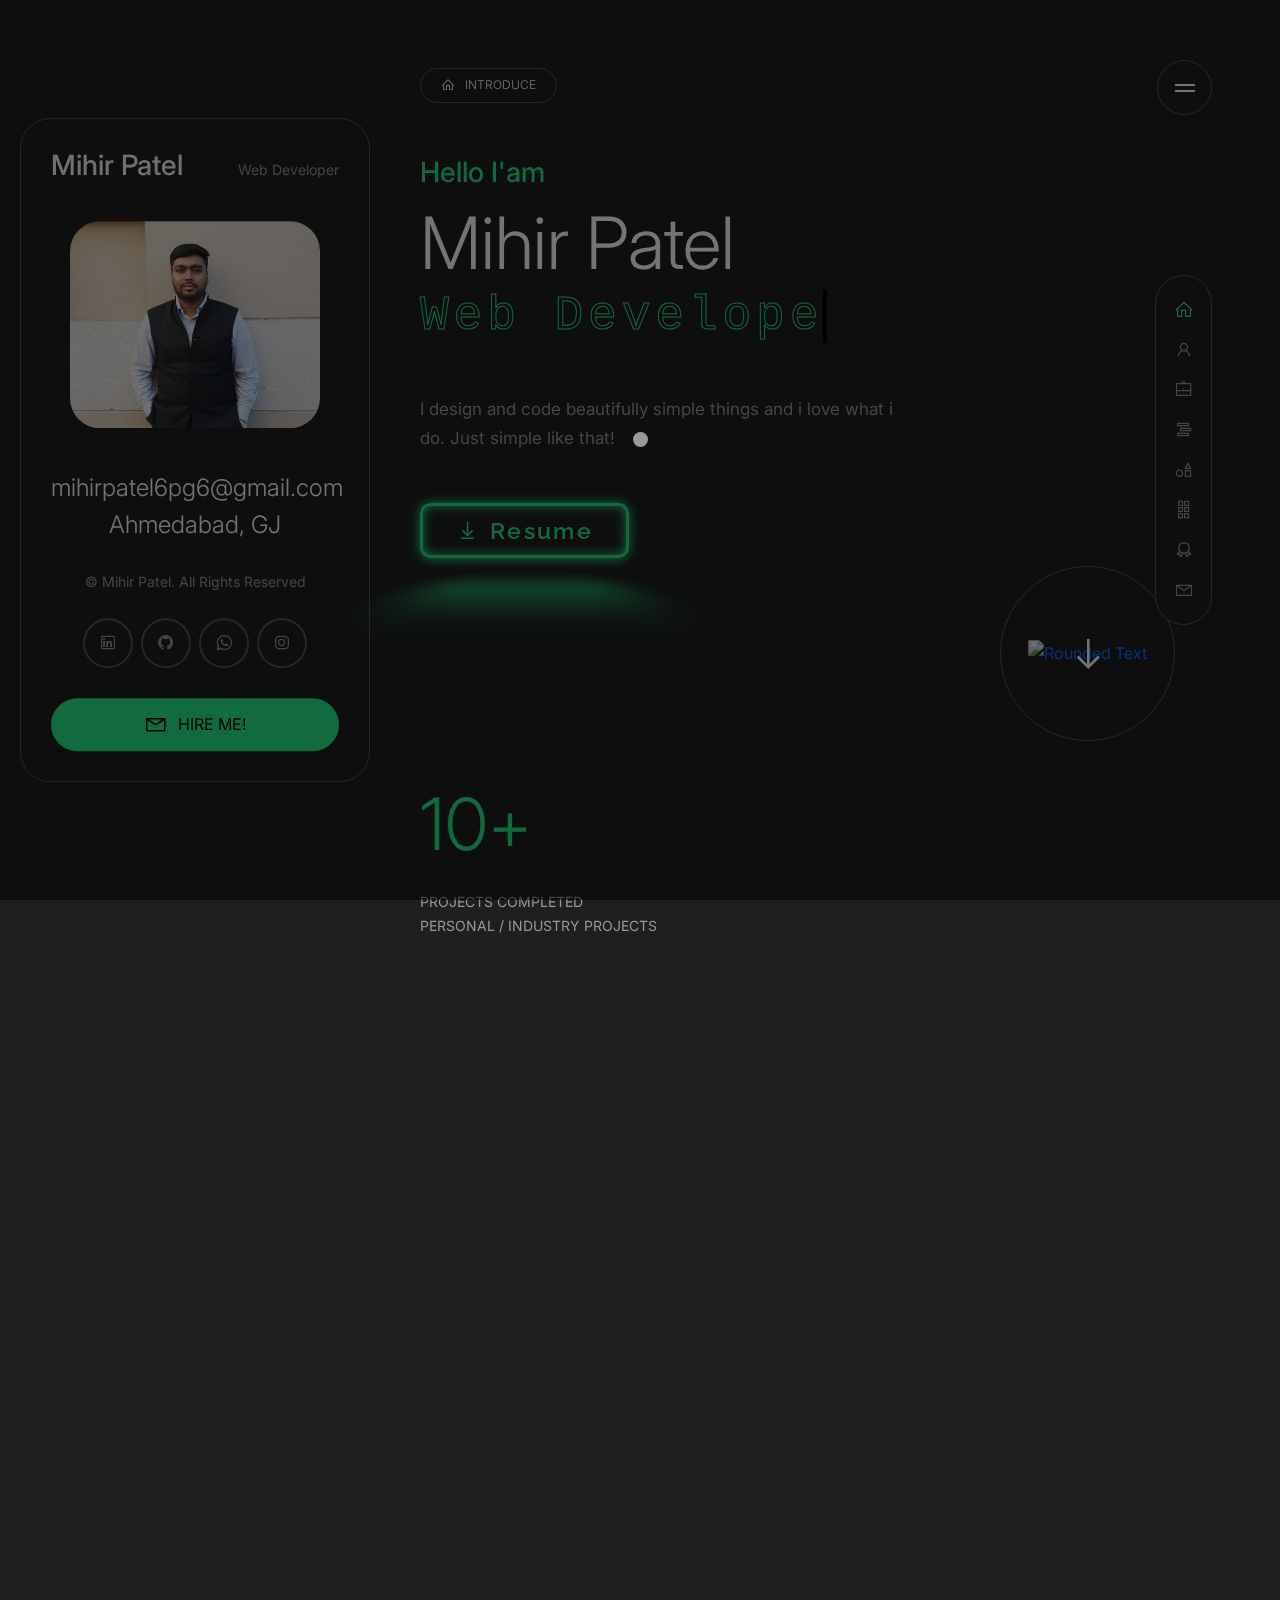
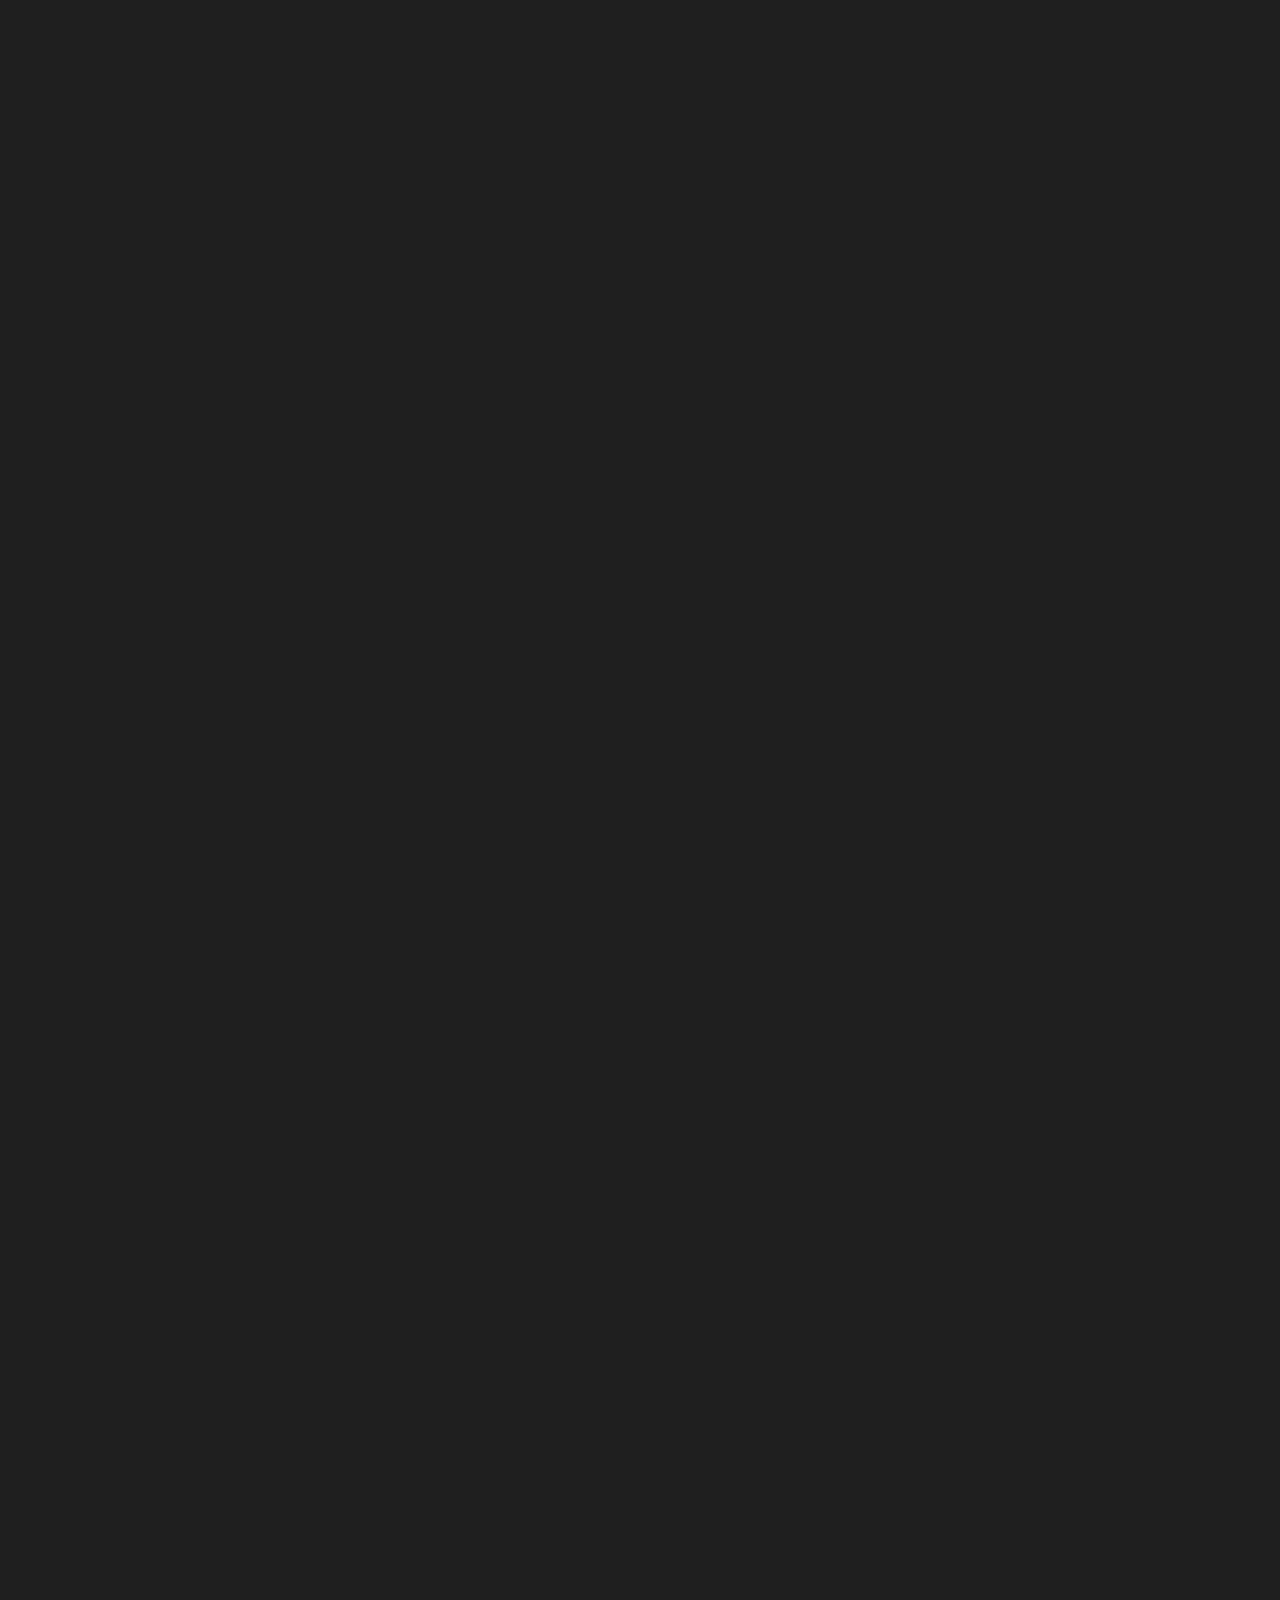
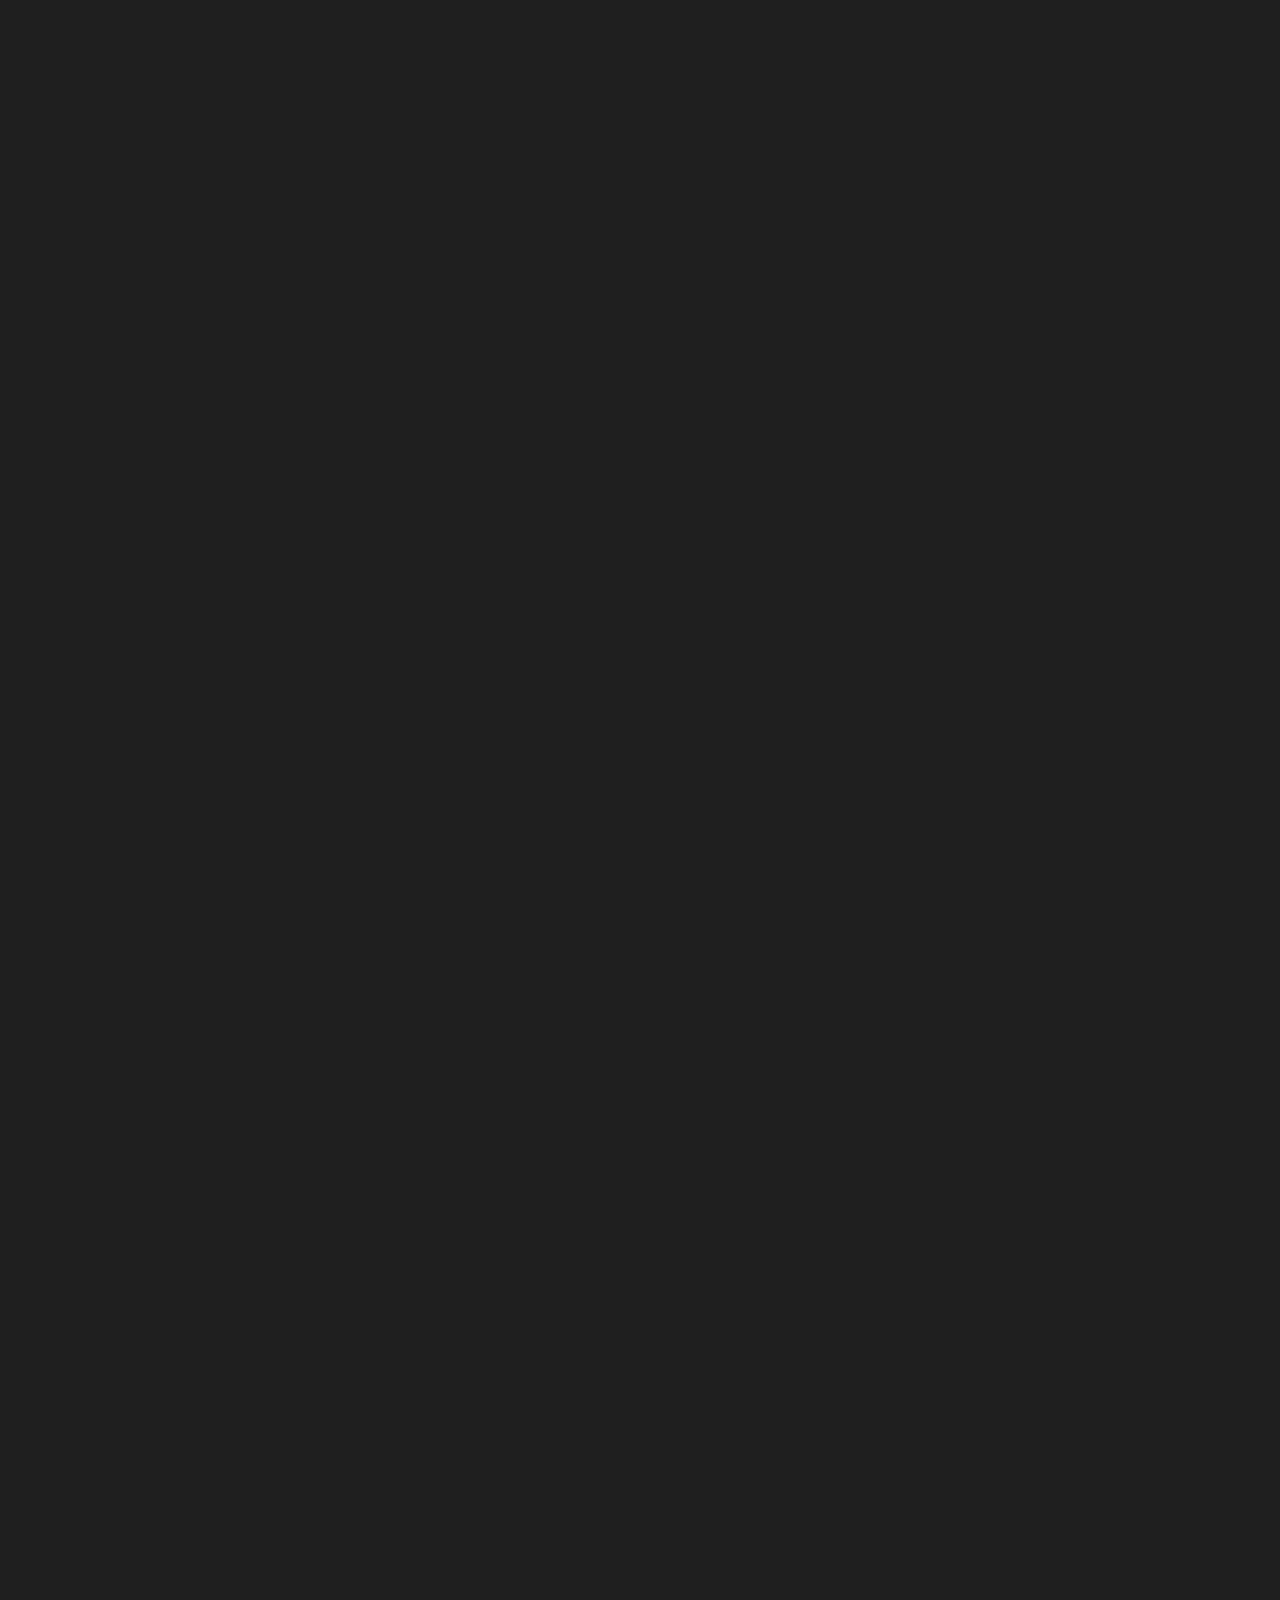
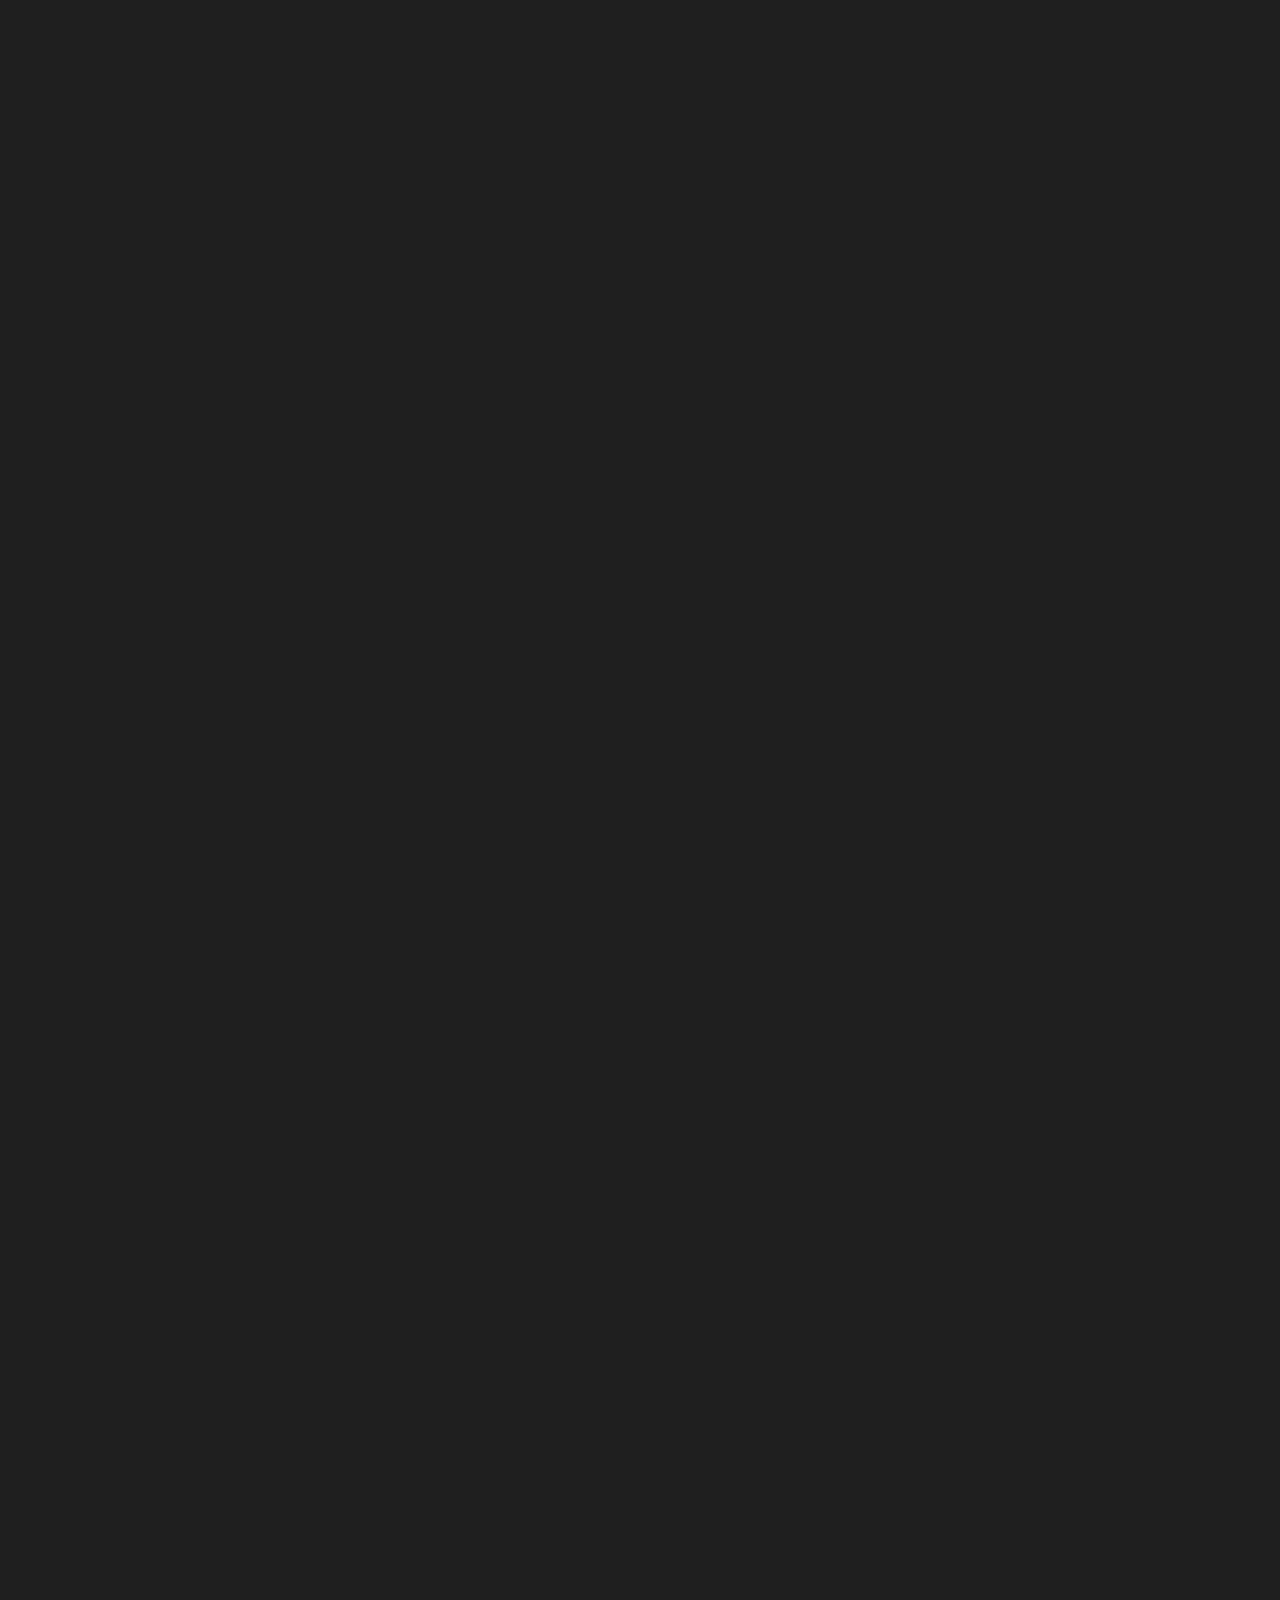
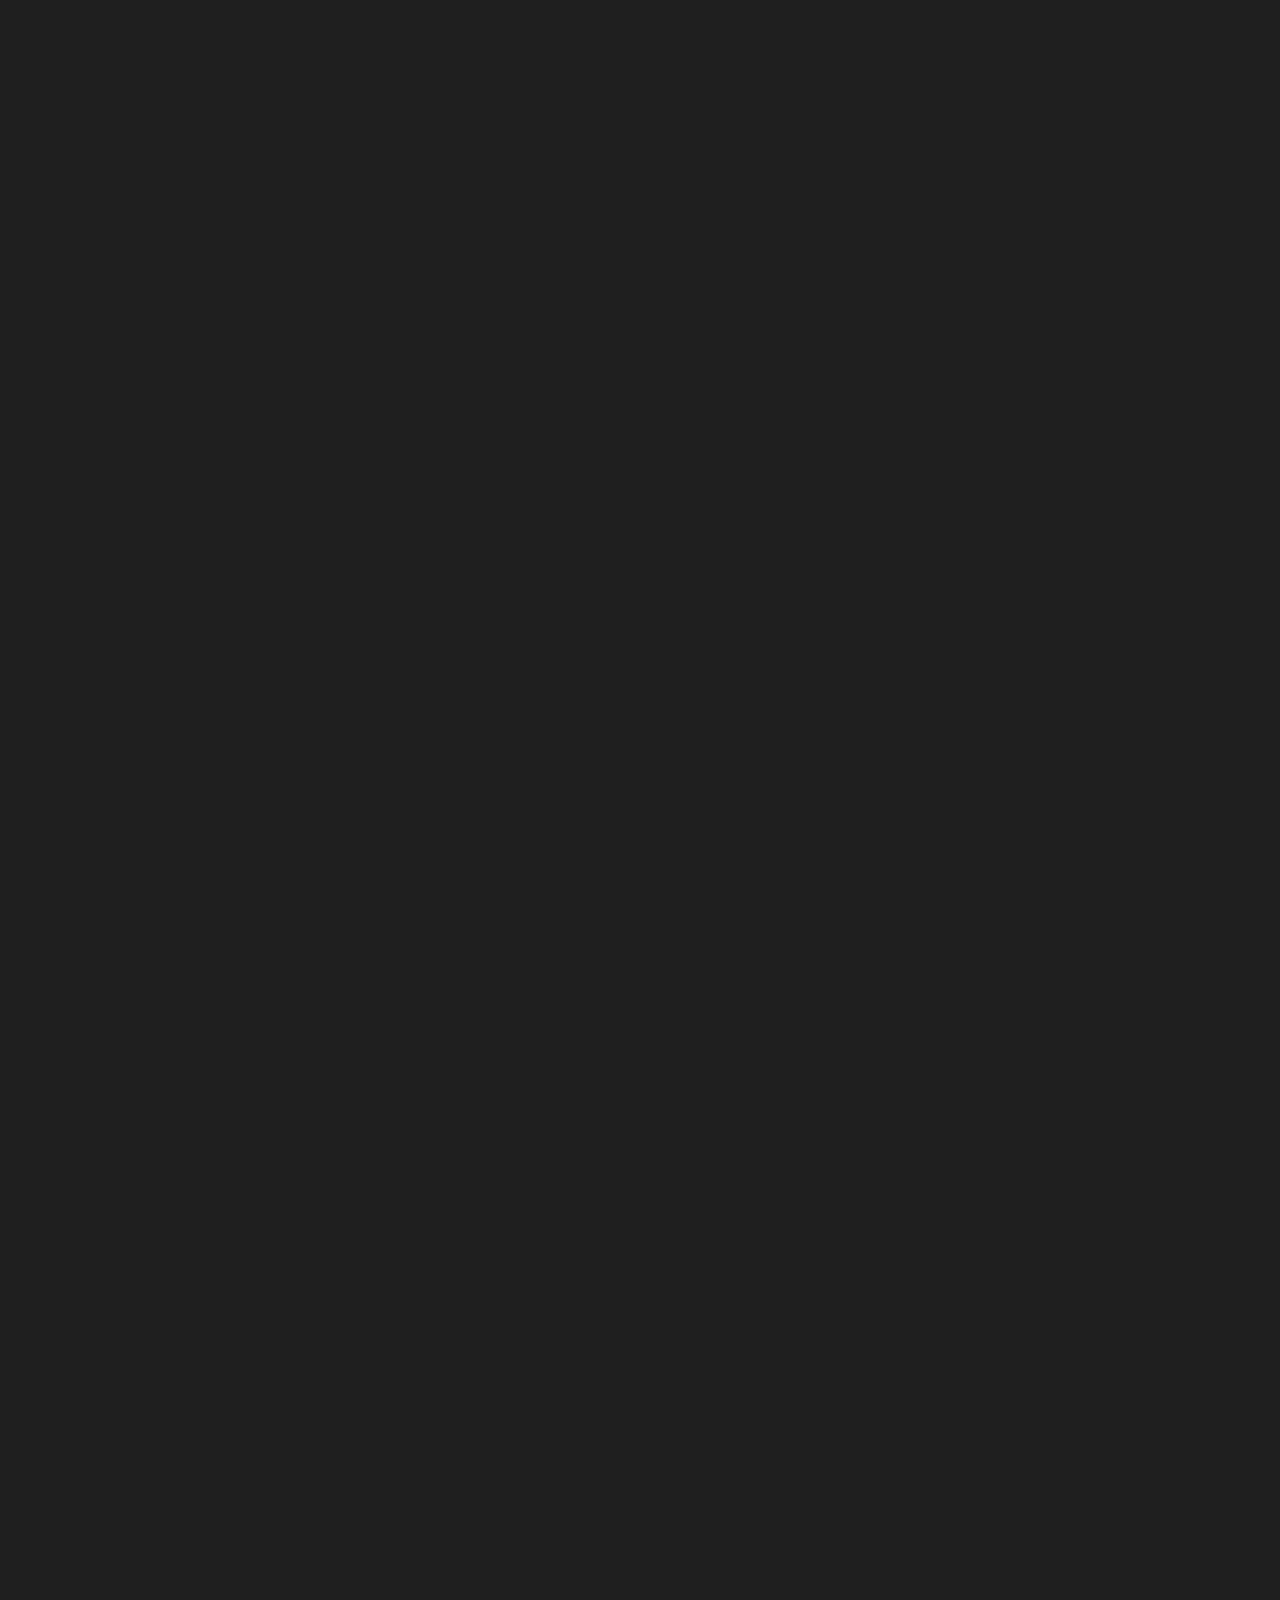
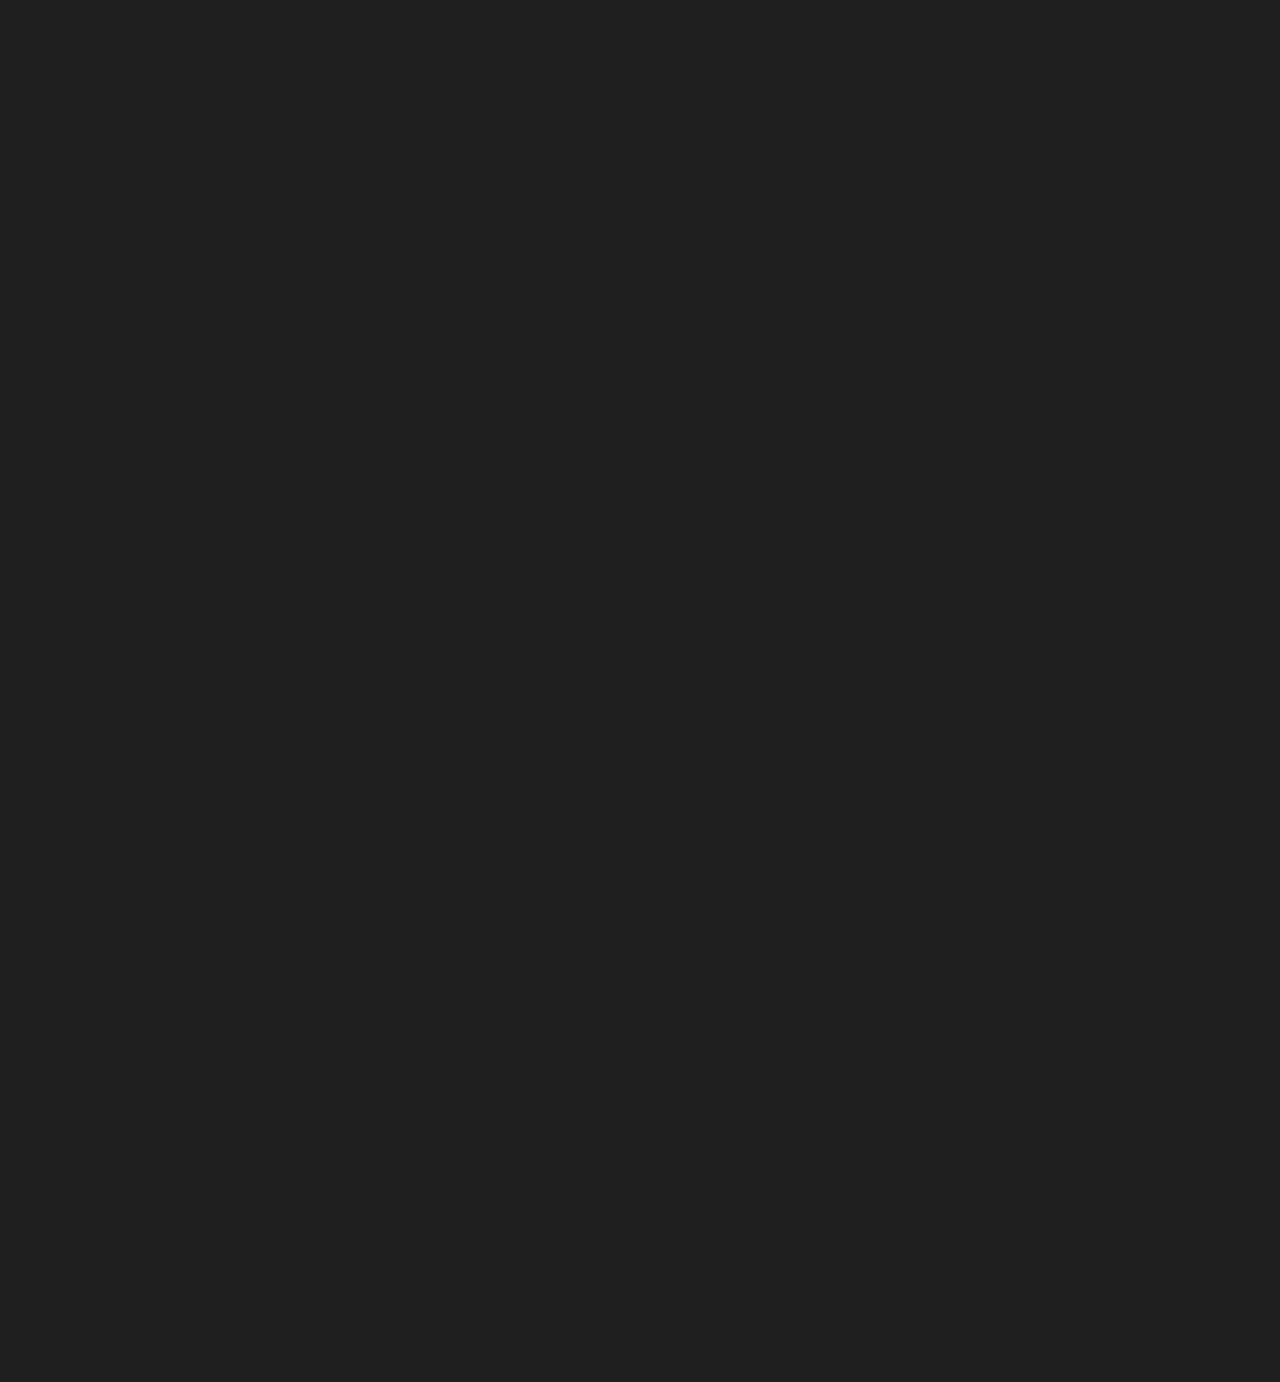
==== commit 32f02fa4: "index.html" ====
--- a/index.html
+++ b/index.html
@@ -58,7 +58,7 @@
 
     <!-- Main Stylesheet -->
     <!-- <link rel="stylesheet" href="css/style.css"> -->
-   <link rel="stylesheet" href="css/style.css">
+    <link rel="stylesheet" href="css/style.css">
     <link rel="stylesheet" href="css/responsive.css">
     <link rel="stylesheet" href="css/button.css">
 
@@ -343,7 +343,8 @@
 
 
                             </div>
-                            <p class="scroll-animation" data-animation="fade_from_bottom" style="font-size: 17px;">I design and code beautifully
+                            <p class="scroll-animation" data-animation="fade_from_bottom" style="font-size: 17px;">I
+                                design and code beautifully
                                 simple things and i love what i do. Just simple like that!</p>
 
                             <!-- <h4 class="scroll-animation" data-animation="fade_from_bottom">
@@ -453,7 +454,7 @@
                             </div>
 
                             <div class="services-items">
-                                <div class="service-item scroll-animation" data-animation="fade_from_bottom">
+                                <!-- <div class="service-item scroll-animation" data-animation="fade_from_bottom">
                                     <i class="bi bi-braces" style="right: 10px; top: 5px;"></i>
                                     <h2>Web Application Development</h2>
                                     <p>Created a scalable web application for effectively managing inquiries across
@@ -461,23 +462,50 @@
                                     <a class="scroll-to" href="#portfolio">
                                         <span class="projects">2 Projects</span>
                                     </a>
-                                </div>
-                                <div class="service-item scroll-animation" data-animation="fade_from_bottom">
+                                </div> -->
+                                <div class="service-item scroll-animation" data-animation="fade_from_bottom"
+                                    style="opacity: 1; transform: translate(0px, 0px);">
+                                    <i class="las la-bezier-curve"></i>
+                                    <h2>Web Application Development</h2>
+                                    <p>Created a scalable web application for effectively managing inquiries</p>
+                                    <span class="projects">2 Projects</span>
+                                </div>
+
+                                <!-- <div class="service-item scroll-animation" data-animation="fade_from_bottom">
                                     <i class="bi bi-code-slash" style="right: 10px; top: 5px;"></i>
                                     <h2>Frontend Development</h2>
                                     <p>I build persional portfolio website, HTML, CSS, JS</p>
                                     <a class="scroll-to" href="#portfolio">
                                         <span class="projects">3 Projects</span>
                                     </a>
-                                </div>
-                                <div class="service-item scroll-animation" data-animation="fade_from_bottom">
+                                </div> -->
+
+                                <div class="service-item scroll-animation" data-animation="fade_from_bottom"
+                                    style="opacity: 1; transform: translate(0px, 0px);">
+                                    <i class="las la-code"></i>
+                                    <h2>Frontend Development</h2>
+                                    <p>I build persional portfolio website, HTML, CSS, JS</p>
+                                    <span class="projects">3 Projects</span>
+                                </div>
+
+
+                                <!-- <div class="service-item scroll-animation" data-animation="fade_from_bottom">
                                     <i class="bi bi-phone-fill" style="right: 10px; top: 5px;"></i>
                                     <h2>Mobile App Development</h2>
                                     <p>Created a food delivery app using flutter with admin panel</p>
                                     <a class="scroll-to" href="#portfolio">
                                         <span class="projects">2 Projects</span>
                                     </a>
-                                </div>
+                                </div> -->
+
+                                <div class="service-item scroll-animation" data-animation="fade_from_bottom"
+                                    style="opacity: 1; transform: translate(0px, 0px);">
+                                    <i class="las la-mobile"></i>
+                                    <h2>Mobile App Development</h2>
+                                    <p>Created a food delivery app using flutter with admin panel</p>
+                                    <span class="projects">2 Projects</span>
+                                </div>
+
                             </div>
 
                         </div>
@@ -1089,8 +1117,9 @@
                                     <div class="portfolio-item portfolio-half">
                                         <div class="live-project">
                                             <a href="liveprojects.html" class="live-project-link">
-                                                <h1 class="live-project-title" style="font-weight: 500; display: flex; flex-direction: row; gap: 10px;">My <span
-                                                        class="live-project-highlight">Live</span> Projects
+                                                <h1 class="live-project-title"
+                                                    style="font-weight: 500; display: flex; flex-direction: row; gap: 10px;">
+                                                    My <span class="live-project-highlight">Live</span> Projects
                                                     <img src="./images/icons8-live_big.svg" alt="Live Icon">
                                                 </h1>
                                             </a>
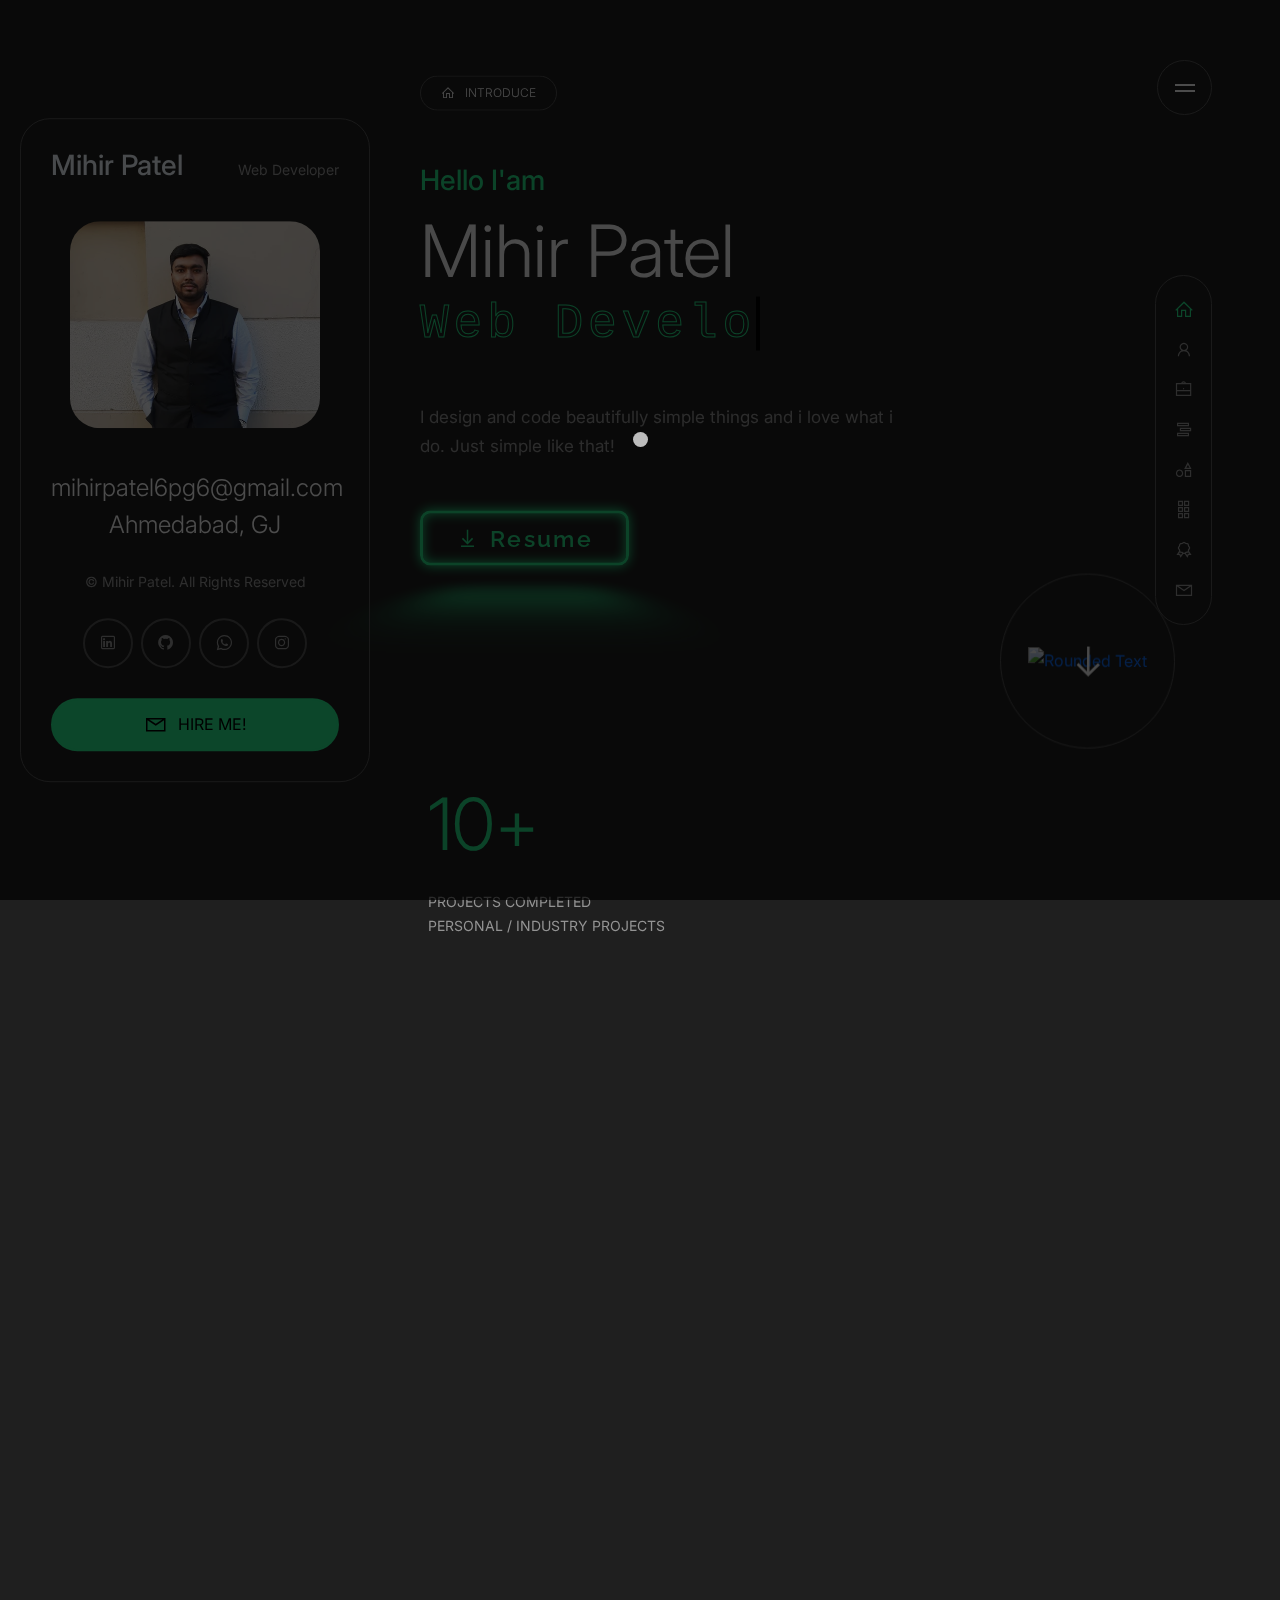
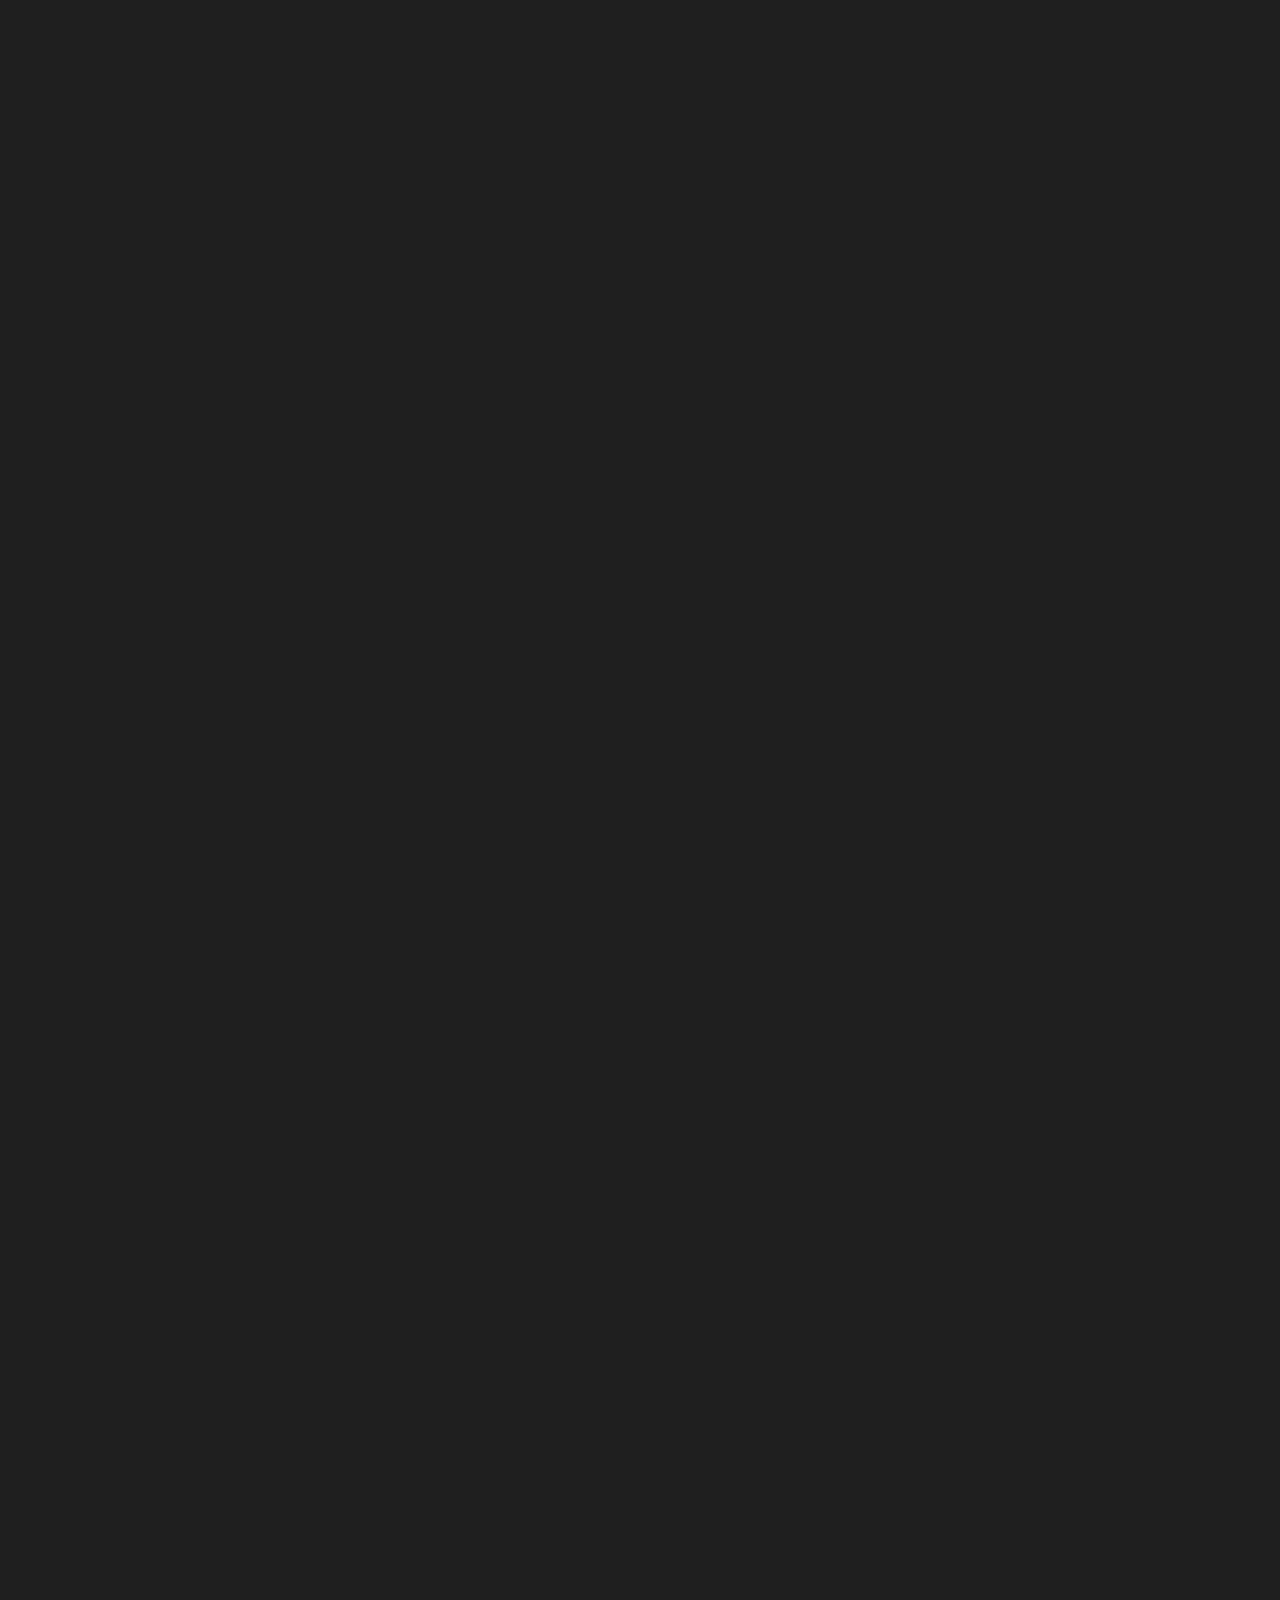
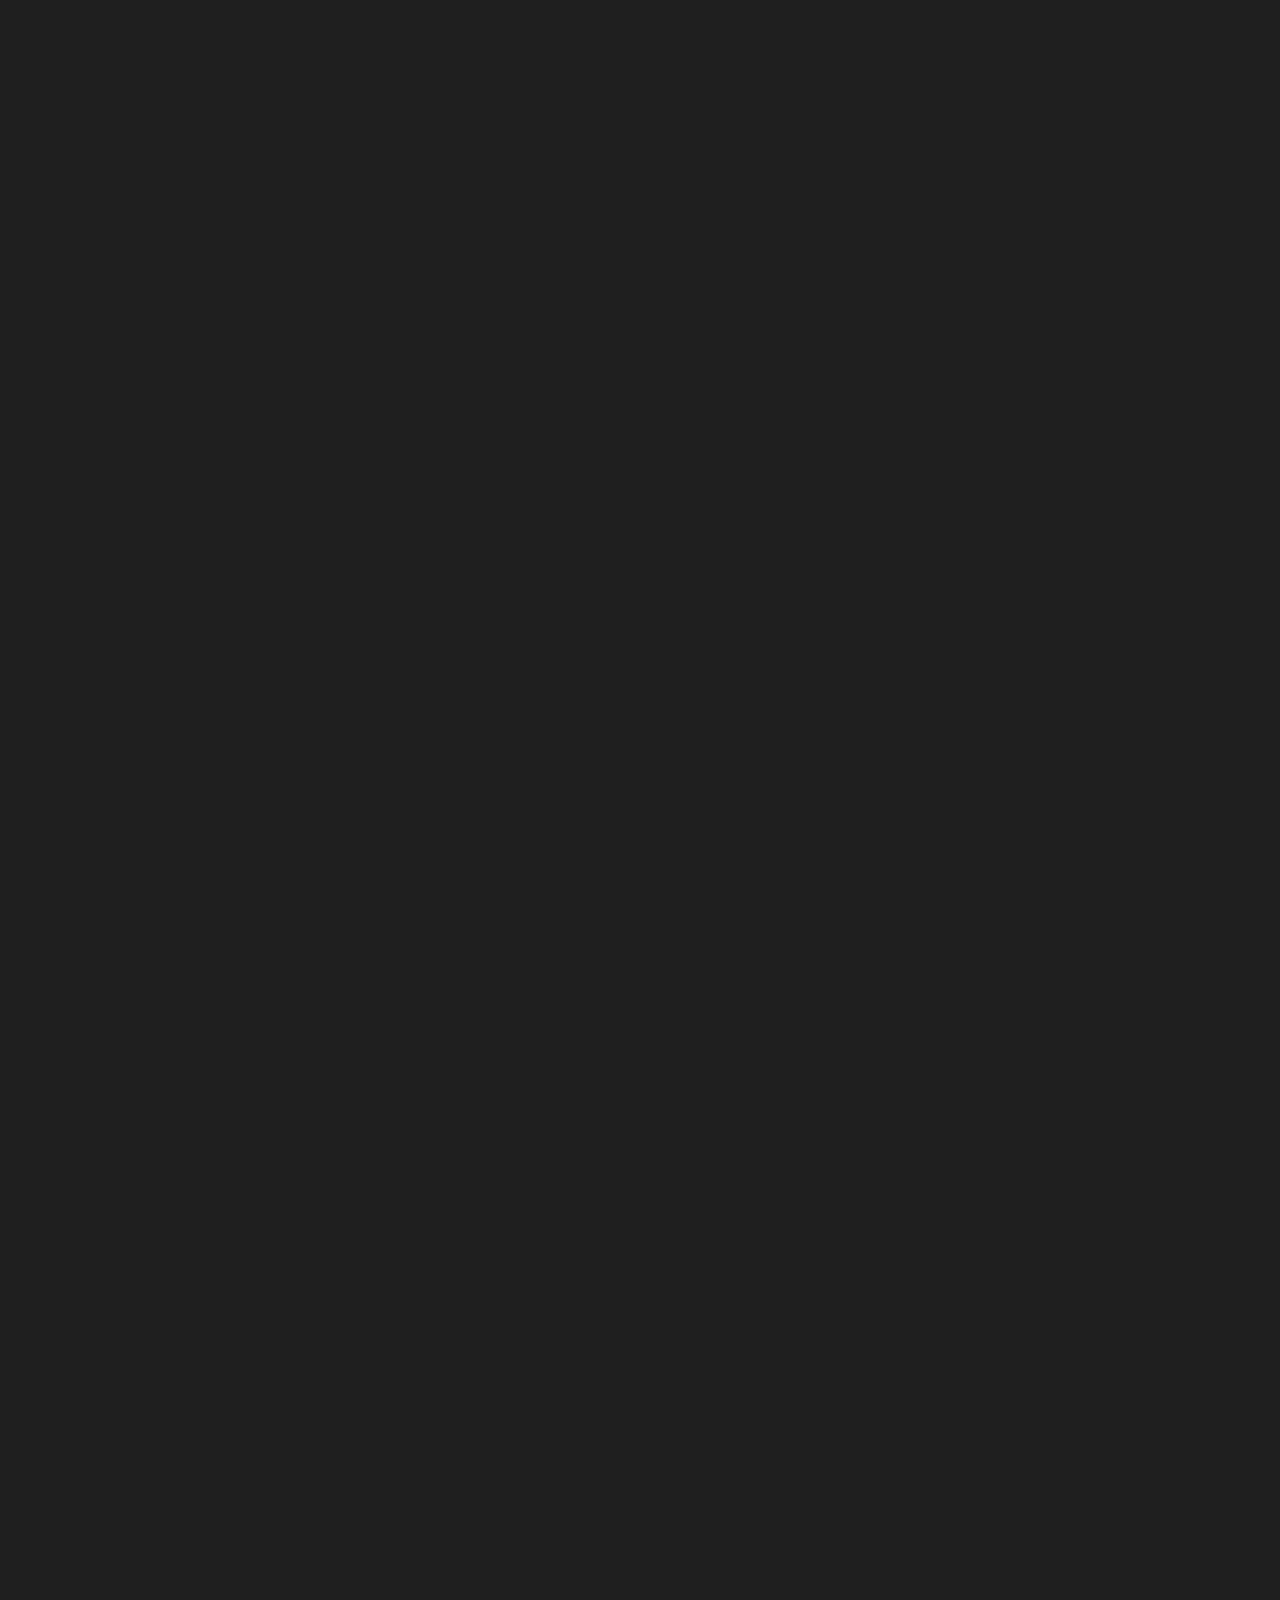
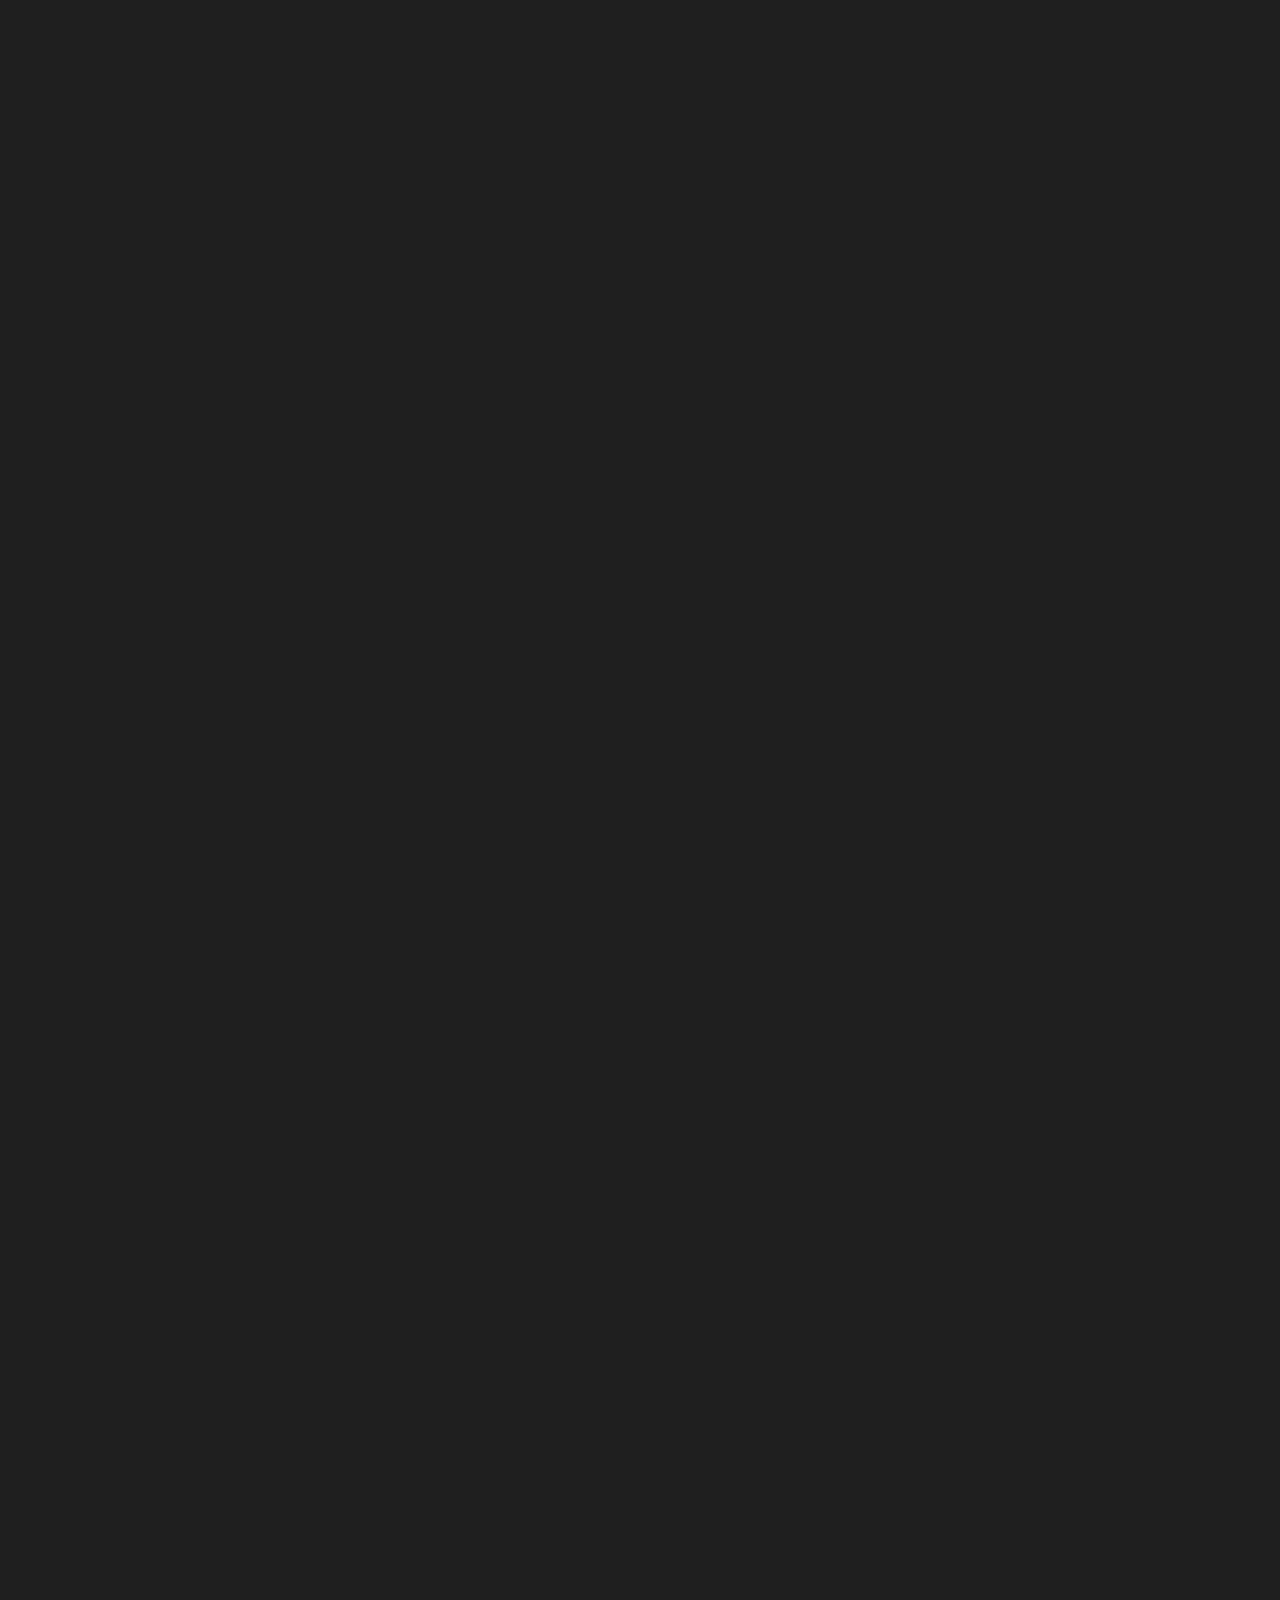
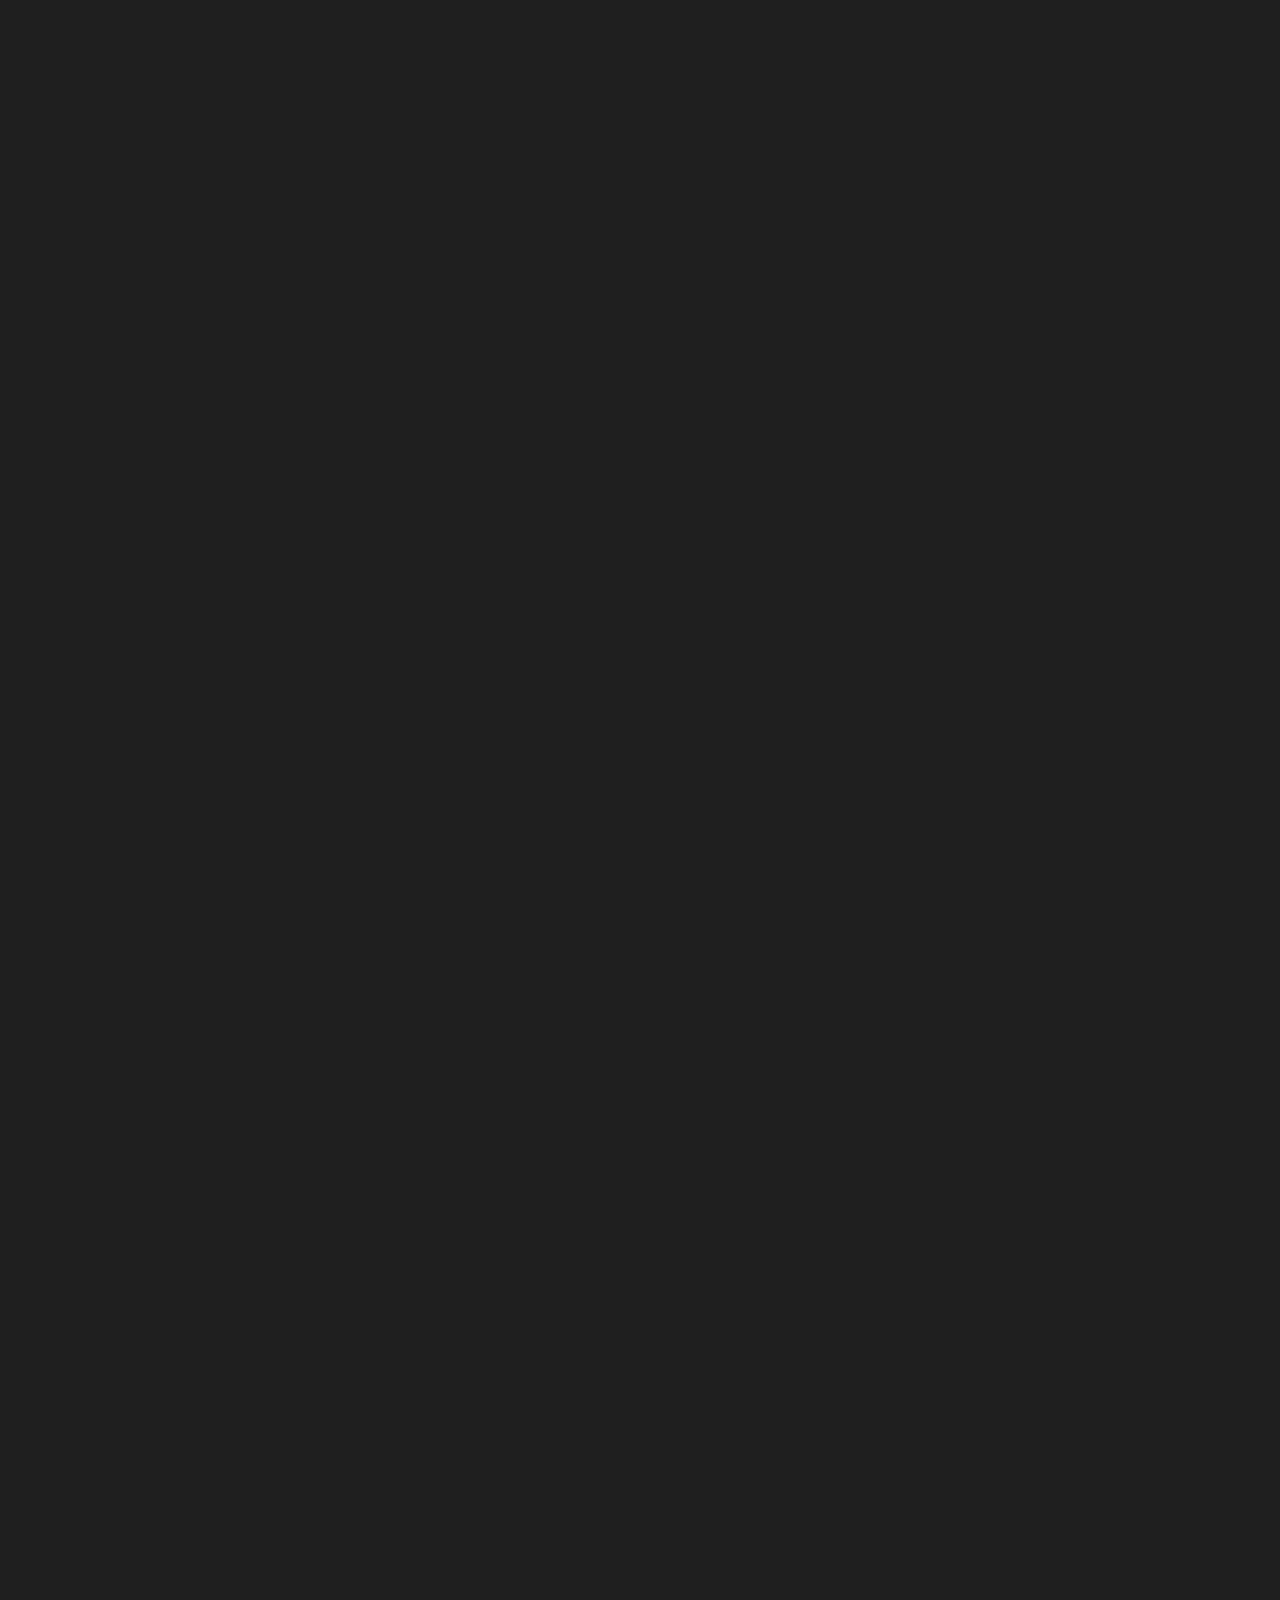
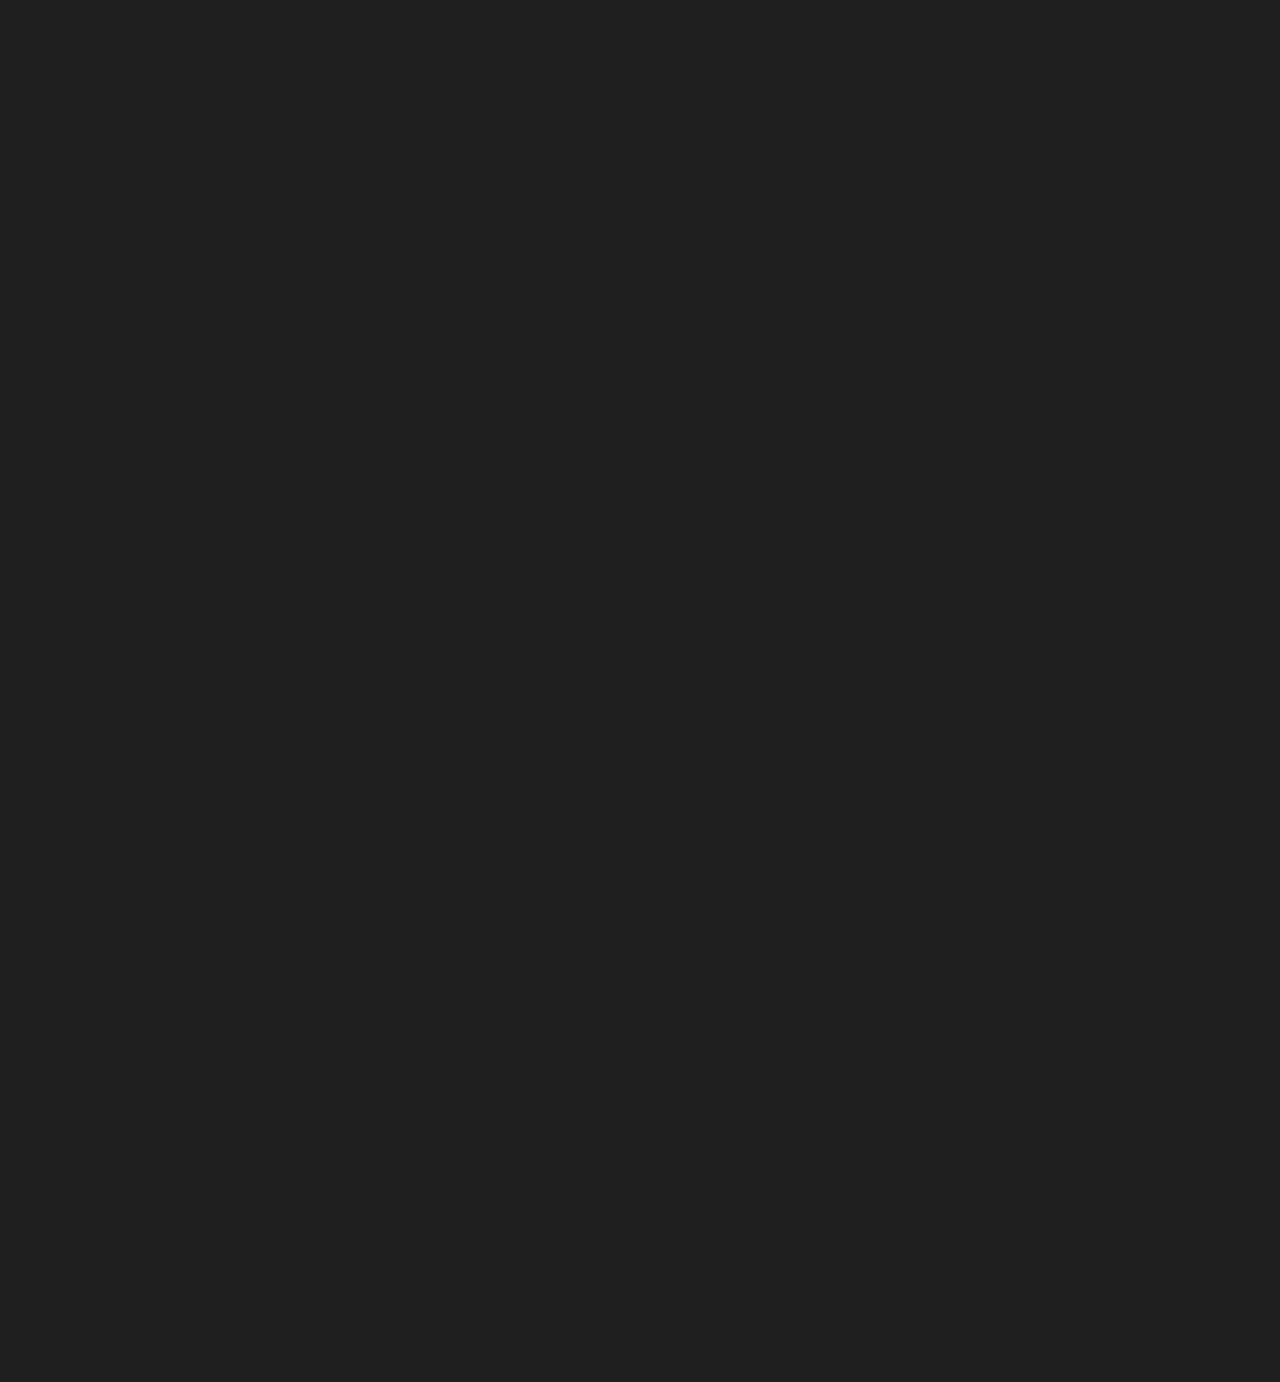
==== commit 79898829: "aa" ====
--- a/index.html
+++ b/index.html
@@ -466,7 +466,7 @@
                                 <div class="service-item scroll-animation" data-animation="fade_from_bottom"
                                     style="opacity: 1; transform: translate(0px, 0px);">
                                     <i class="las la-bezier-curve"></i>
-                                    <h2>Web Application Development</h2>
+                                    <h2>Web Development</h2>
                                     <p>Created a scalable web application for effectively managing inquiries</p>
                                     <span class="projects">2 Projects</span>
                                 </div>
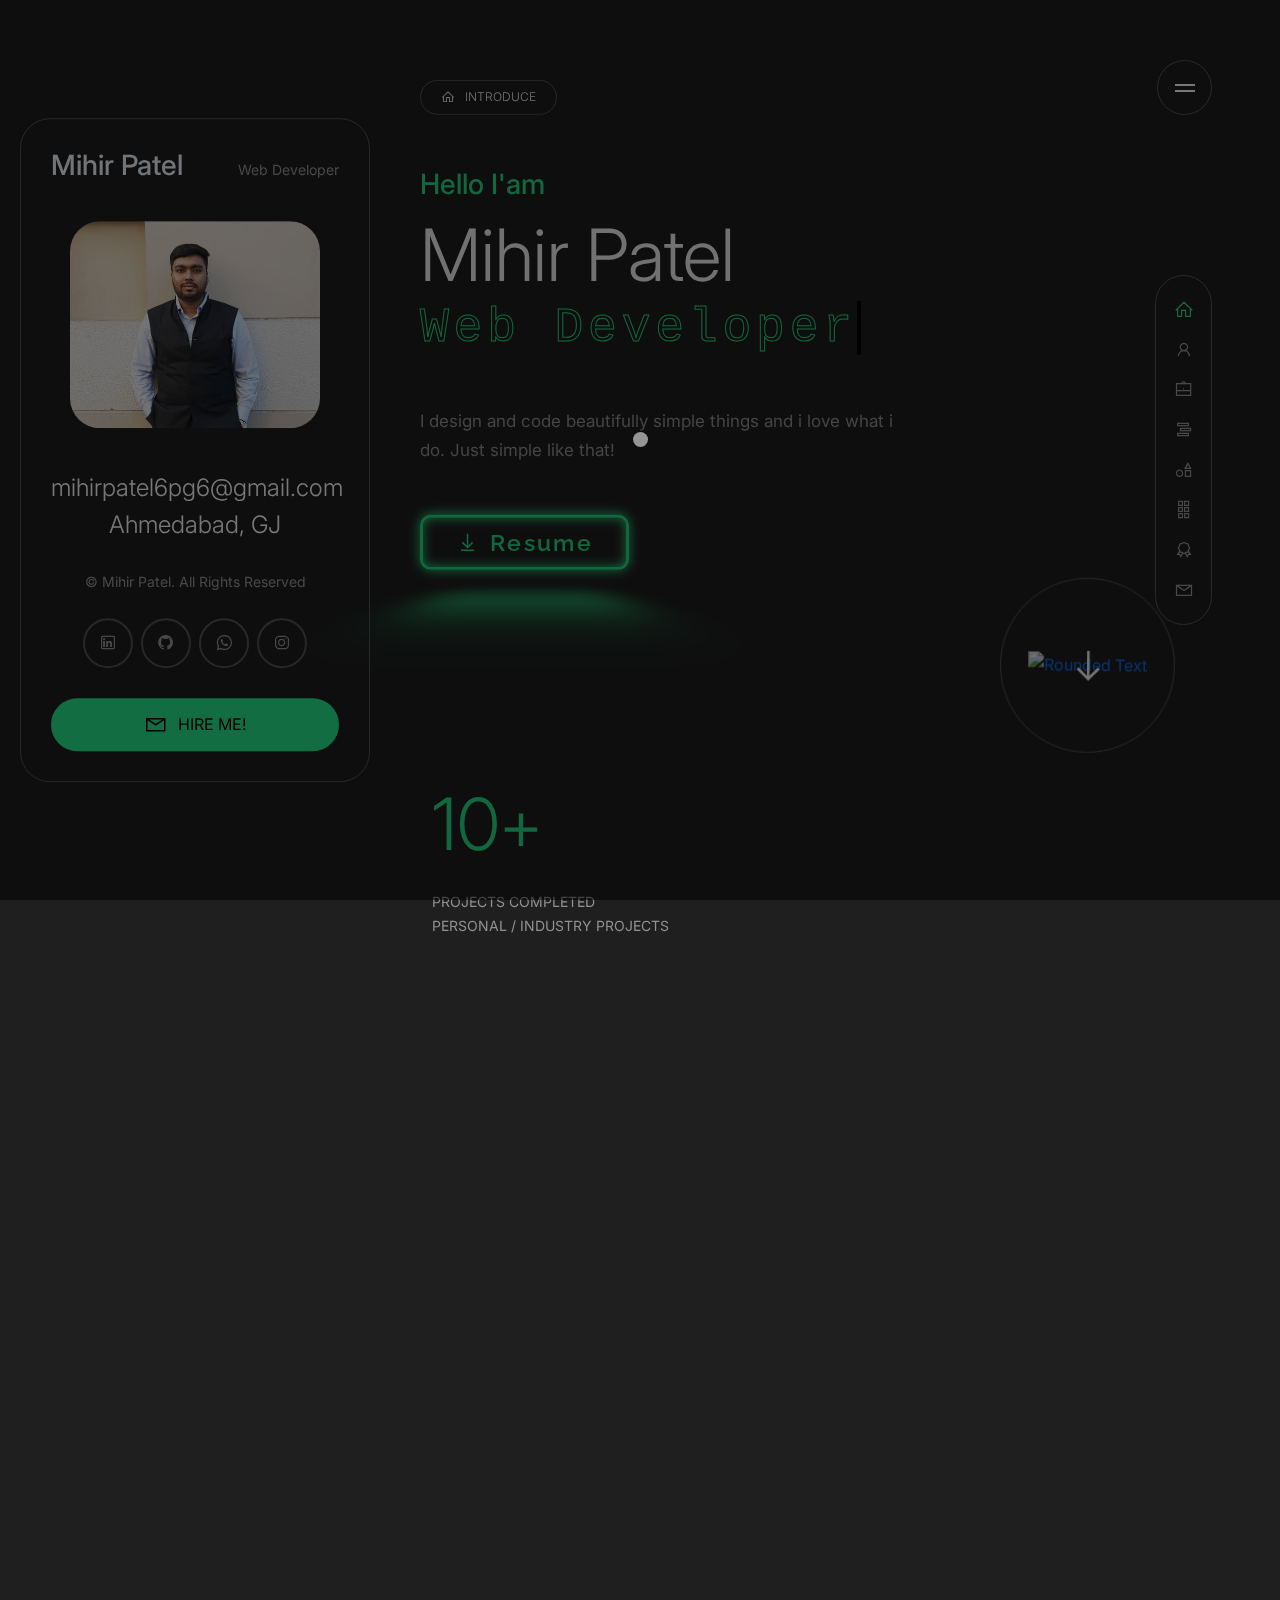
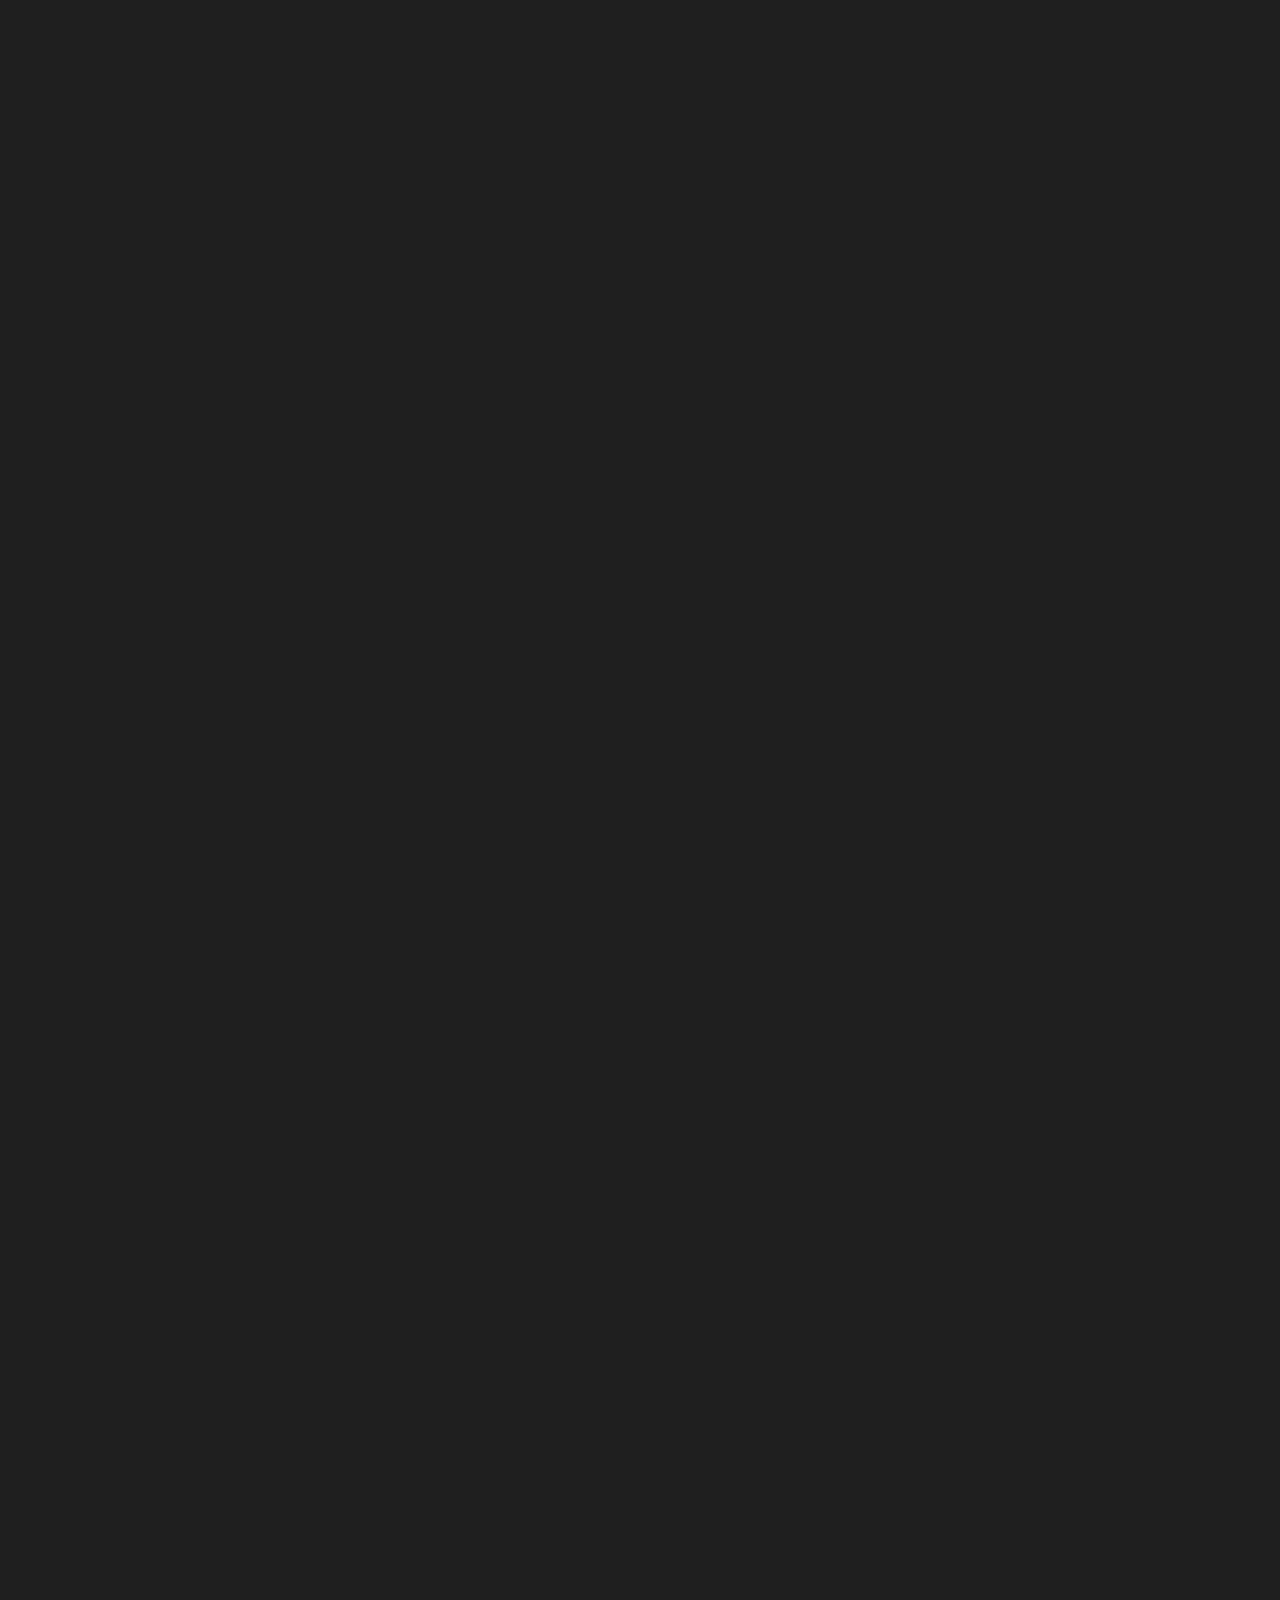
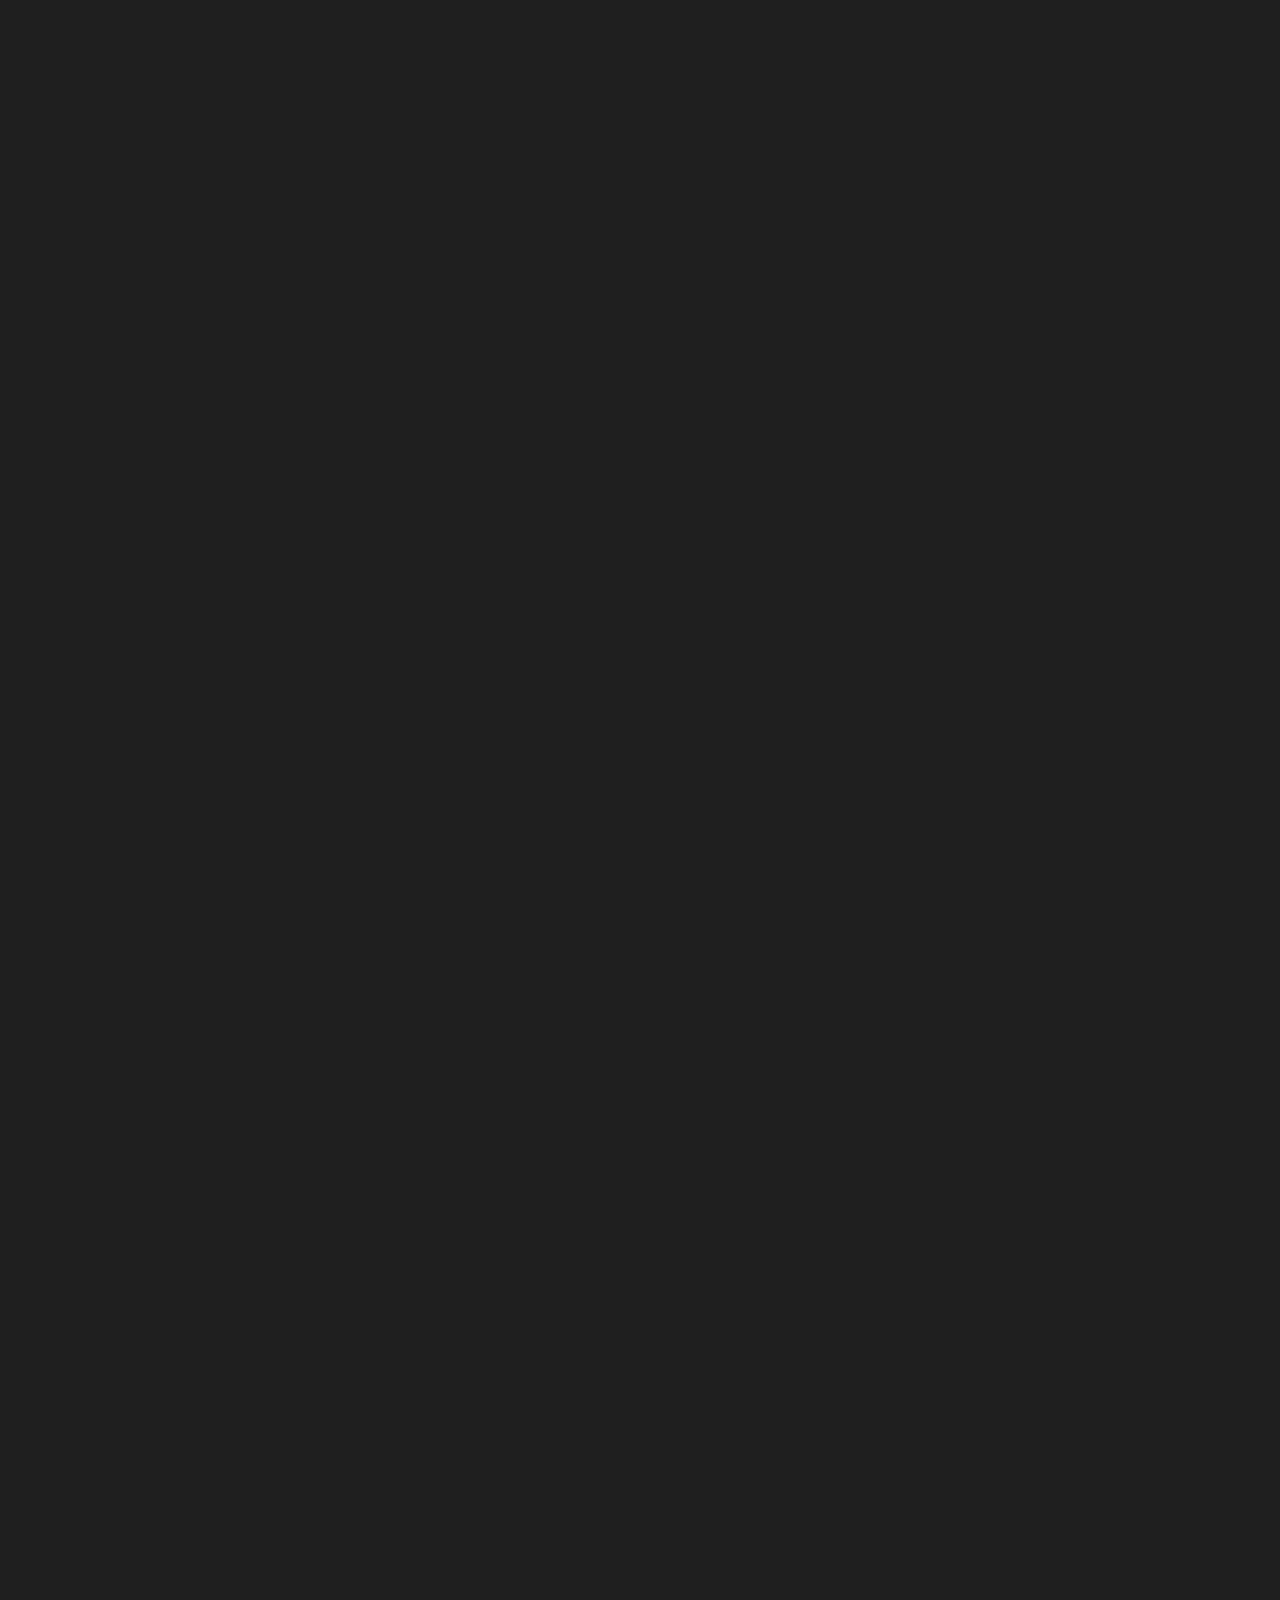
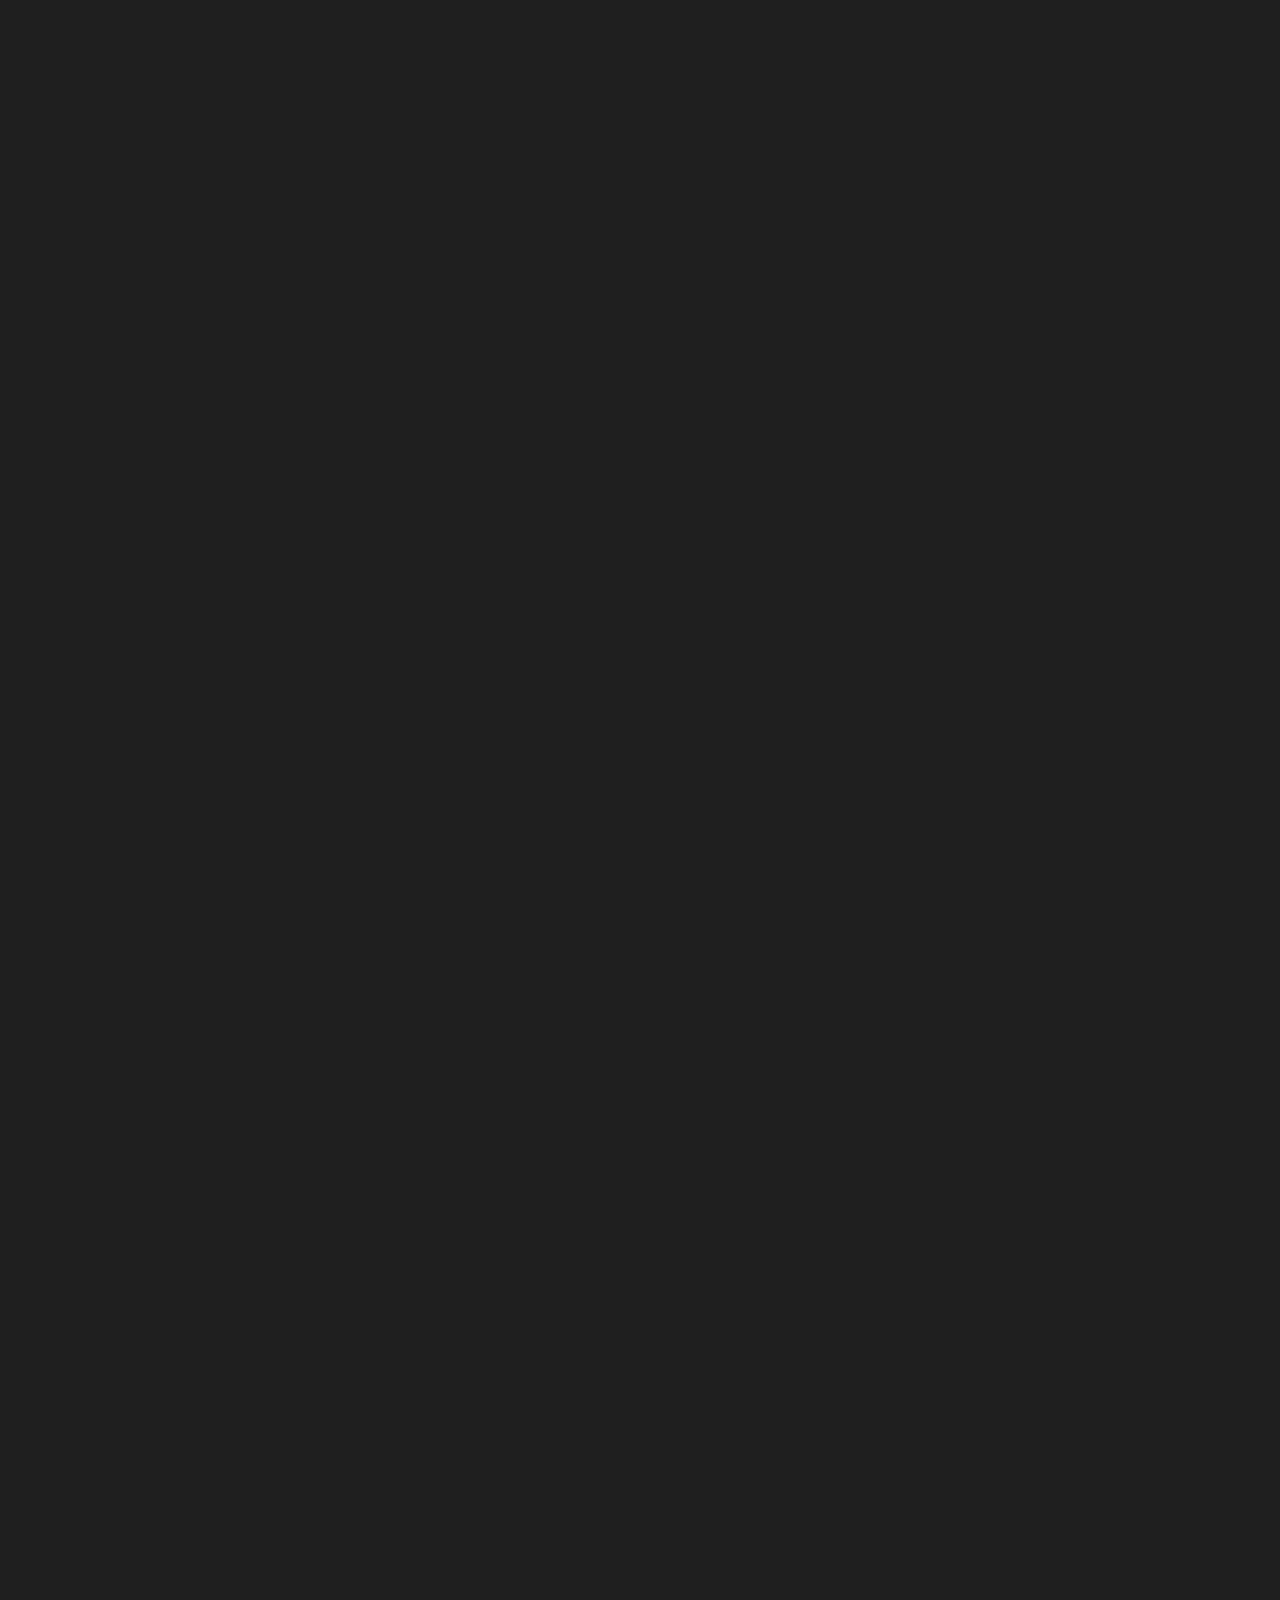
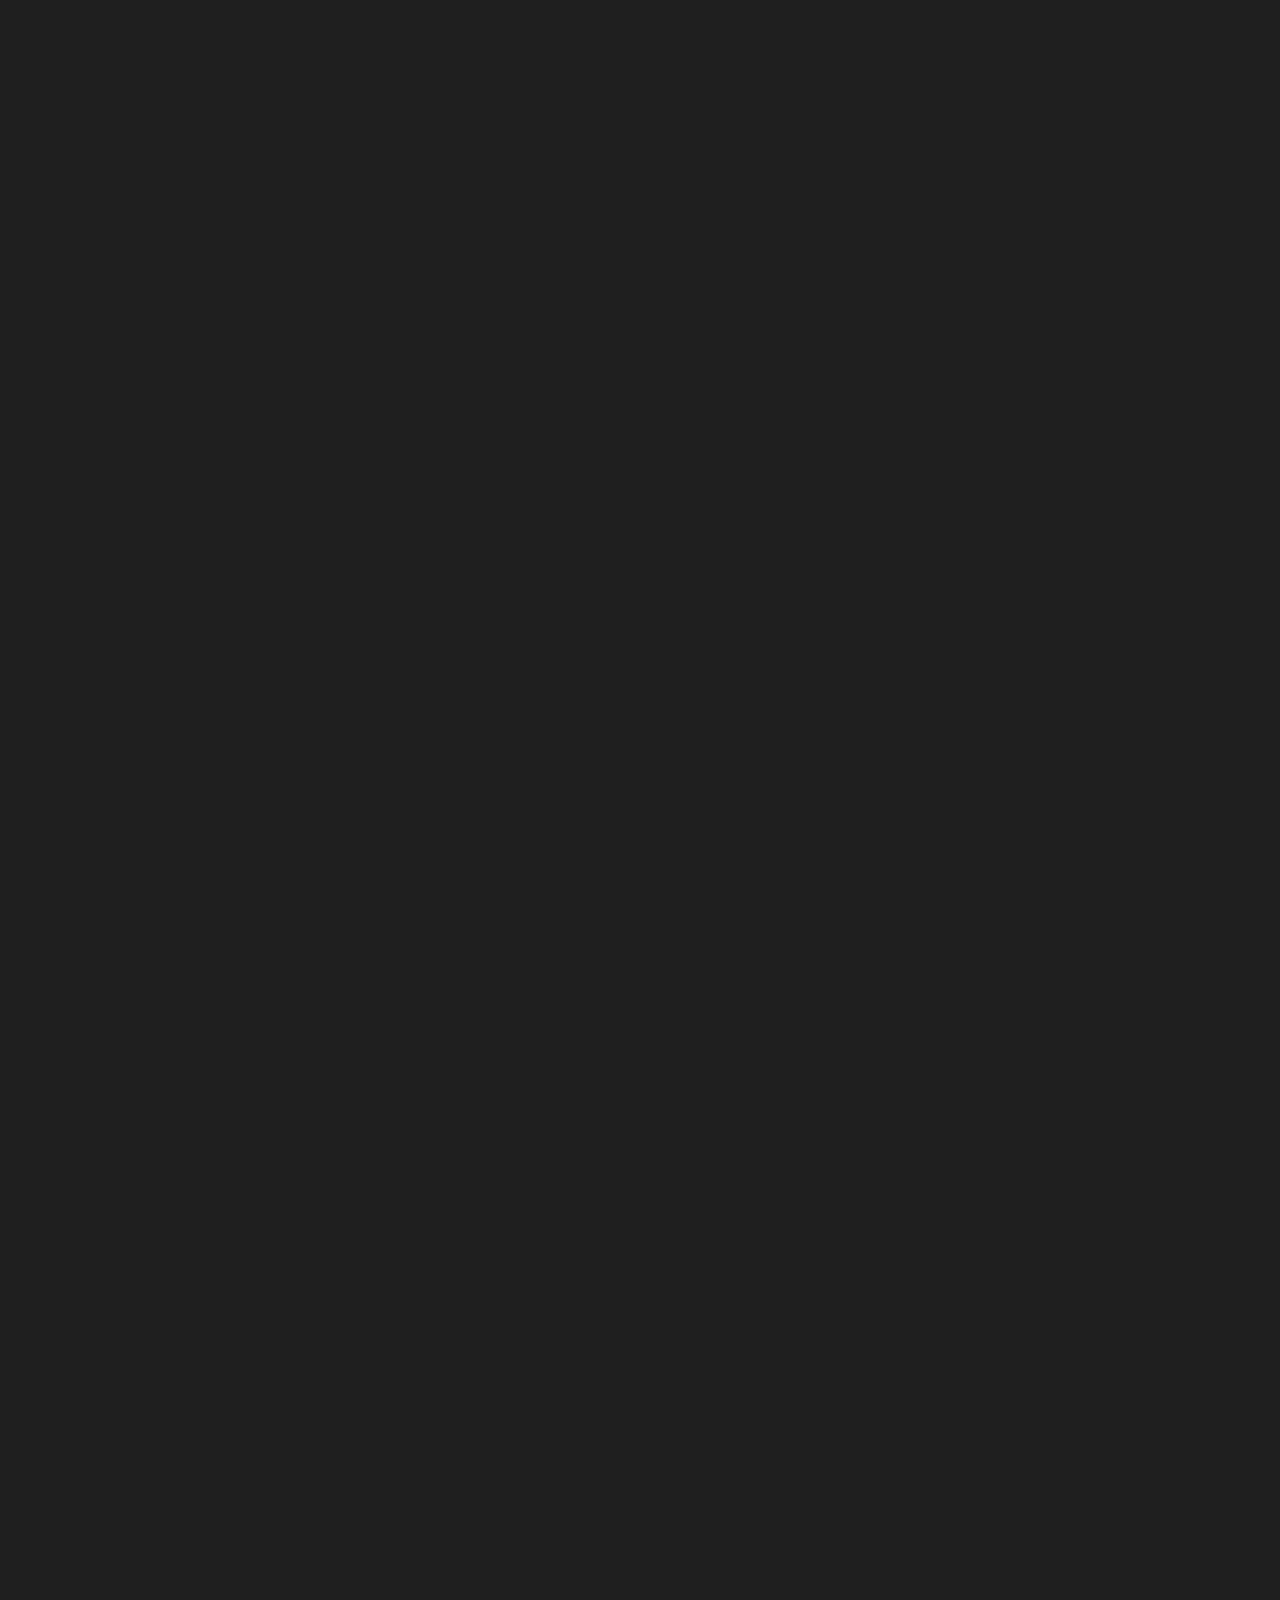
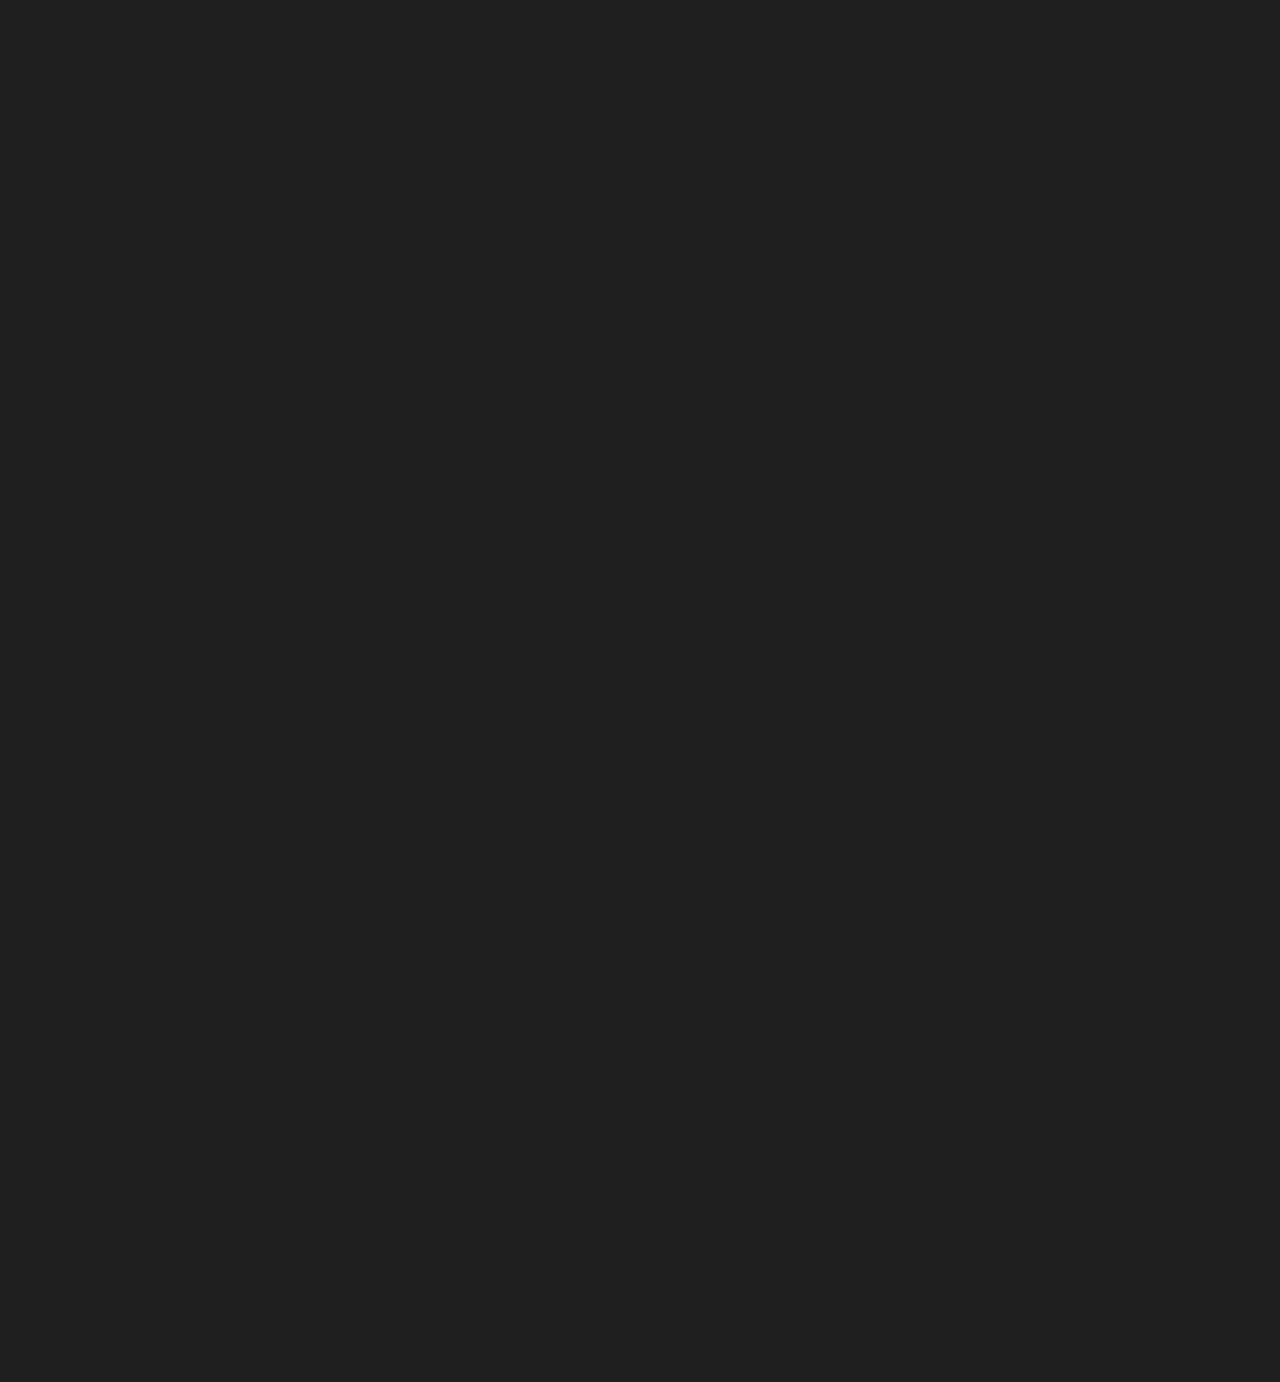
==== commit 45335324: "add skills section" ====
--- a/index.html
+++ b/index.html
@@ -531,66 +531,69 @@
                                     <div class="skill">
                                         <div class="skill-inner">
                                             <img src="images/icons8-html.svg" alt="Figma">
-                                            <h1 class="percent">92%</h1>
+                                            <h1 class="percent">96%</h1>
                                         </div>
                                         <p class="name">HTML</p>
                                     </div>
                                 </div>
-
 
                                 <div class="col-md-3 scroll-animation" data-animation="fade_from_bottom">
                                     <div class="skill">
                                         <div class="skill-inner">
                                             <img src="images/icons8-css.svg" alt="Framer">
-                                            <h1 class="percent">85%</h1>
+                                            <h1 class="percent">92%</h1>
                                         </div>
                                         <p class="name">CSS</p>
                                     </div>
                                 </div>
+
                                 <div class="col-md-3 scroll-animation" data-animation="fade_from_top">
                                     <div class="skill">
                                         <div class="skill-inner">
                                             <img src="images/icons8-javascript.svg" alt="Webflow">
-                                            <h1 class="percent">80%</h1>
+                                            <h1 class="percent">84%</h1>
                                         </div>
                                         <p class="name">JavaScript</p>
                                     </div>
                                 </div>
+
+                                <div class="col-md-3 scroll-animation" data-animation="fade_from_bottom">
+                                    <div class="skill">
+                                        <div class="skill-inner">
+                                            <img src="images/icons8-typescript.svg" alt="Laravel/PHP">
+                                            <h1 class="percent">90%</h1>
+                                        </div>
+                                        <p class="name">TypeScript</p>
+                                    </div>
+                                </div>
+
                                 <div class="col-md-3 scroll-animation" data-animation="fade_from_right">
                                     <div class="skill">
                                         <div class="skill-inner">
-                                            <img src="images/icons8-react-js.svg" alt="React">
-                                            <h1 class="percent">75%</h1>
-                                        </div>
-                                        <p class="name">React</p>
-                                    </div>
-                                </div>
+                                            <img src="images/icons8-bootstrap.svg" alt="React">
+                                            <h1 class="percent">83%</h1>
+                                        </div>
+                                        <p class="name">Bootstrap</p>
+                                    </div>
+                                </div>
+
+                                <div class="col-md-3 scroll-animation" data-animation="fade_from_left">
+                                    <div class="skill">
+                                        <div class="skill-inner">
+                                            <img src="images/icons8-angular.svg" alt="WordPress">
+                                            <h1 class="percent">92%</h1>
+                                        </div>
+                                        <p class="name">Angular</p>
+                                    </div>
+                                </div>
+
                                 <div class="col-md-3 scroll-animation" data-animation="fade_from_bottom">
                                     <div class="skill">
                                         <div class="skill-inner">
-                                            <img src="images/icons8-nodejs.svg" alt="Laravel/PHP">
-                                            <h1 class="percent">70%</h1>
-                                        </div>
-                                        <p class="name">Node JS</p>
-                                    </div>
-                                </div>
-                                <div class="col-md-3 scroll-animation" data-animation="fade_from_left">
-                                    <div class="skill">
-                                        <div class="skill-inner">
-                                            <img src="images/icons8-mongodb.svg" alt="WordPress">
-                                            <h1 class="percent">86%</h1>
-                                        </div>
-                                        <p class="name">MongoDB</p>
-                                    </div>
-                                </div>
-
-                                <div class="col-md-3 scroll-animation" data-animation="fade_from_bottom">
-                                    <div class="skill">
-                                        <div class="skill-inner">
-                                            <img src="images/icons8-flutter.svg" alt="Laravel/PHP">
-                                            <h1 class="percent">70%</h1>
-                                        </div>
-                                        <p class="name">Flutter</p>
+                                            <img src="images/icons8-react-js.svg" alt="Laravel/PHP">
+                                            <h1 class="percent">75%</h1>
+                                        </div>
+                                        <p class="name">React</p>
                                     </div>
                                 </div>
 
@@ -598,7 +601,7 @@
                                     <div class="skill">
                                         <div class="skill-inner">
                                             <img src="images/icons8-github.svg" alt="Laravel/PHP">
-                                            <h1 class="percent">70%</h1>
+                                            <h1 class="percent">86%</h1>
                                         </div>
                                         <p class="name">GitHub</p>
                                     </div>
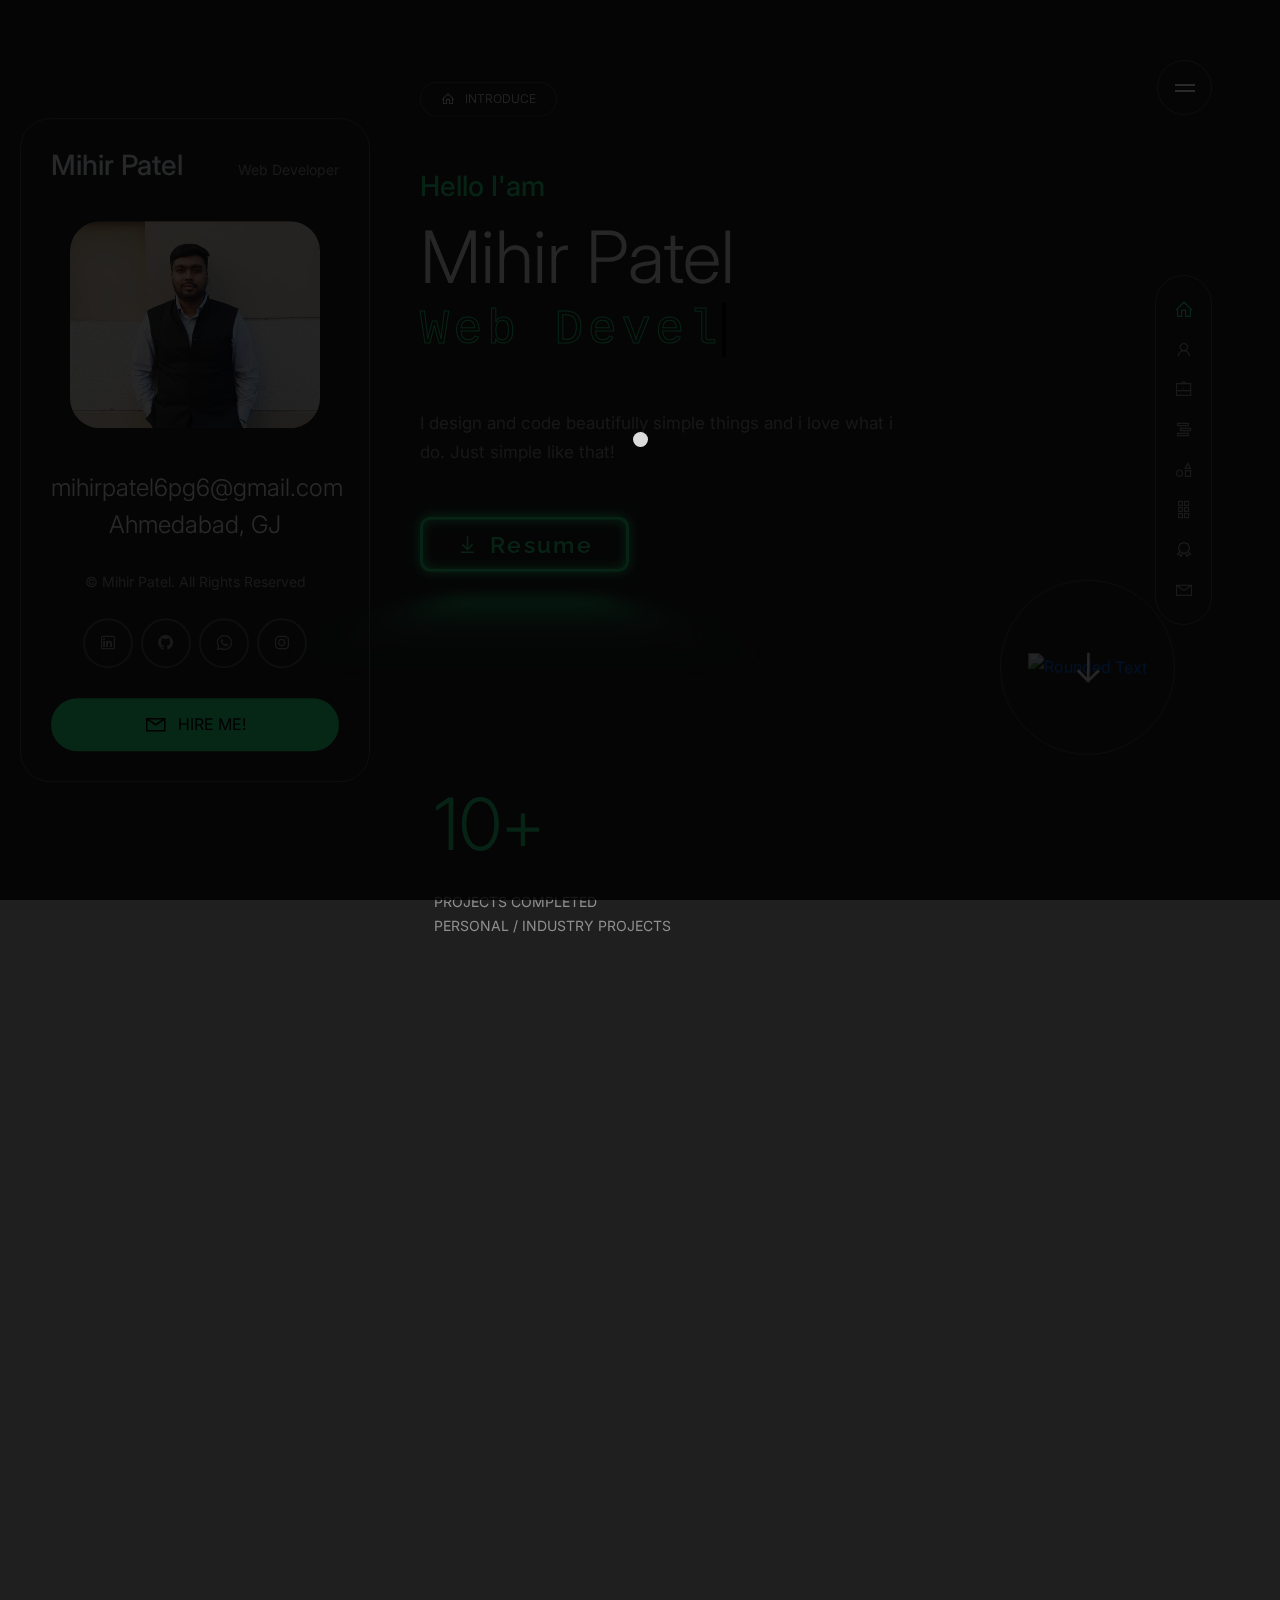
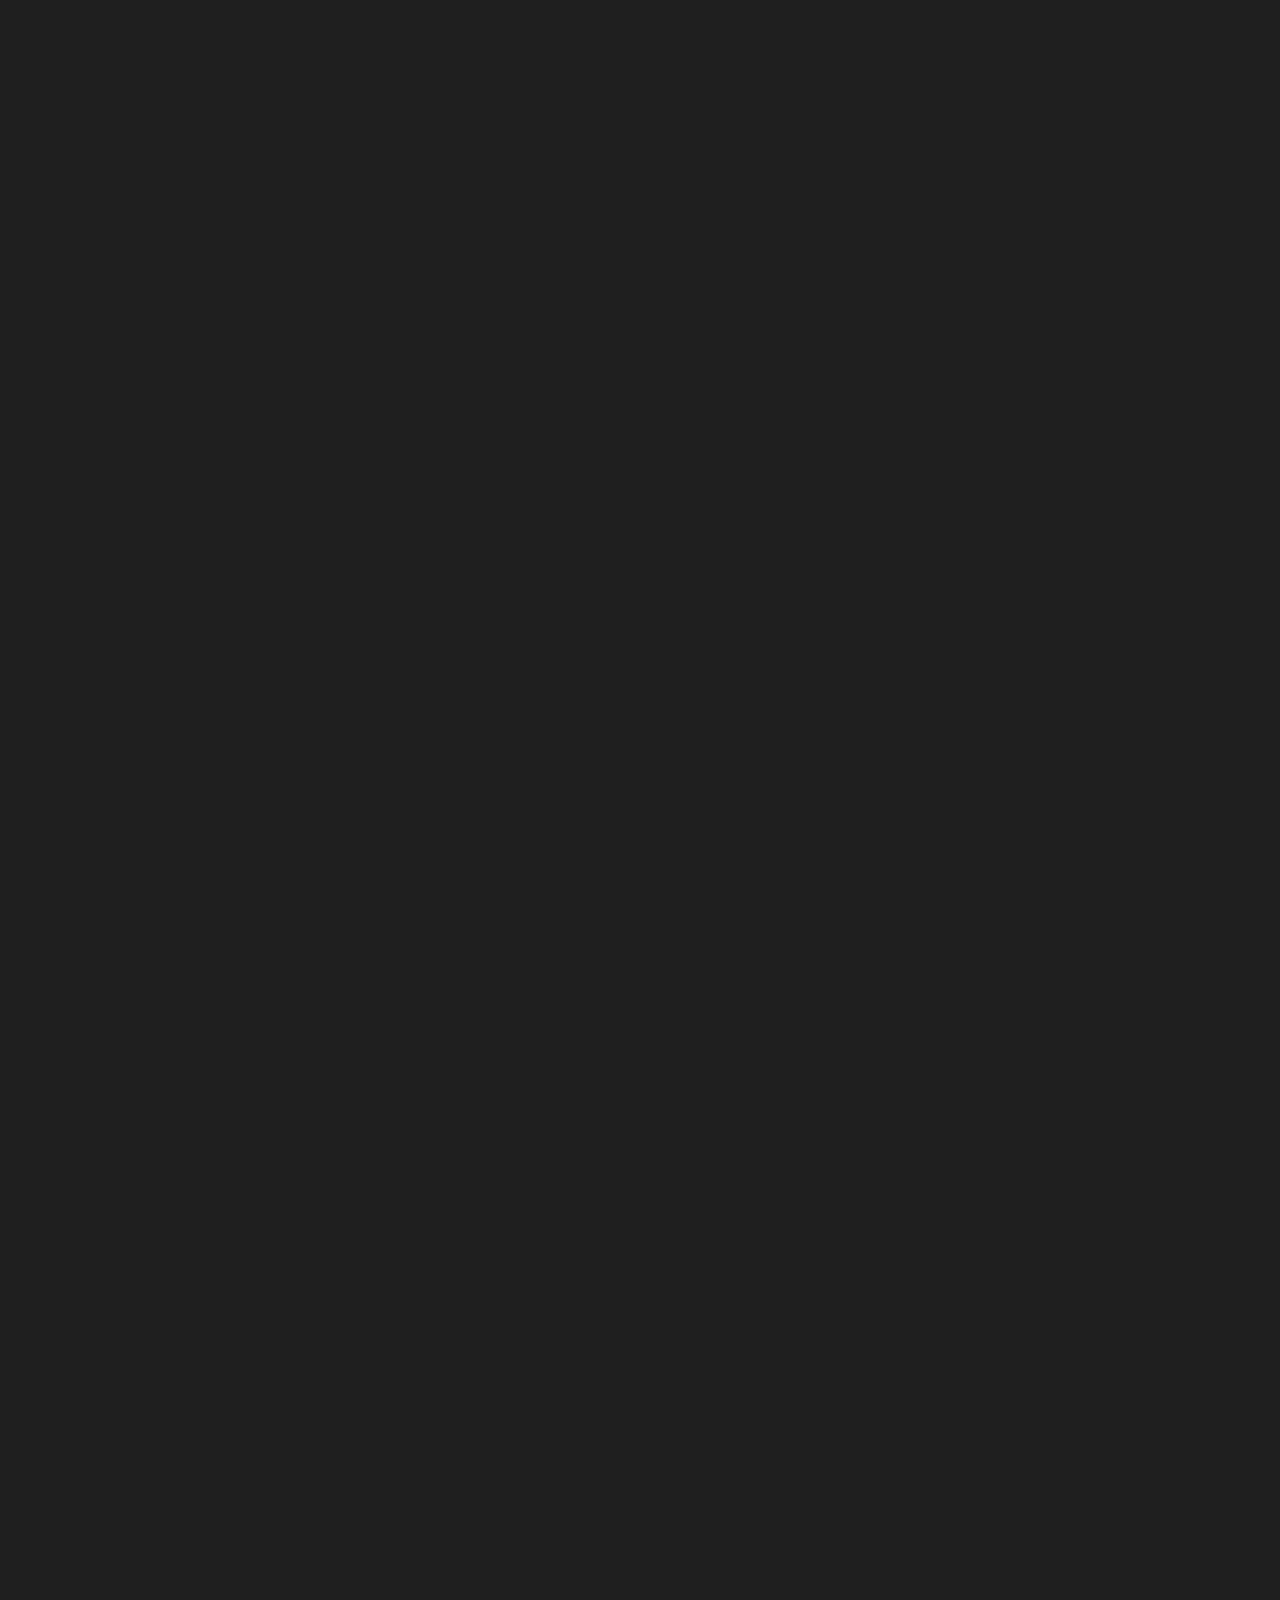
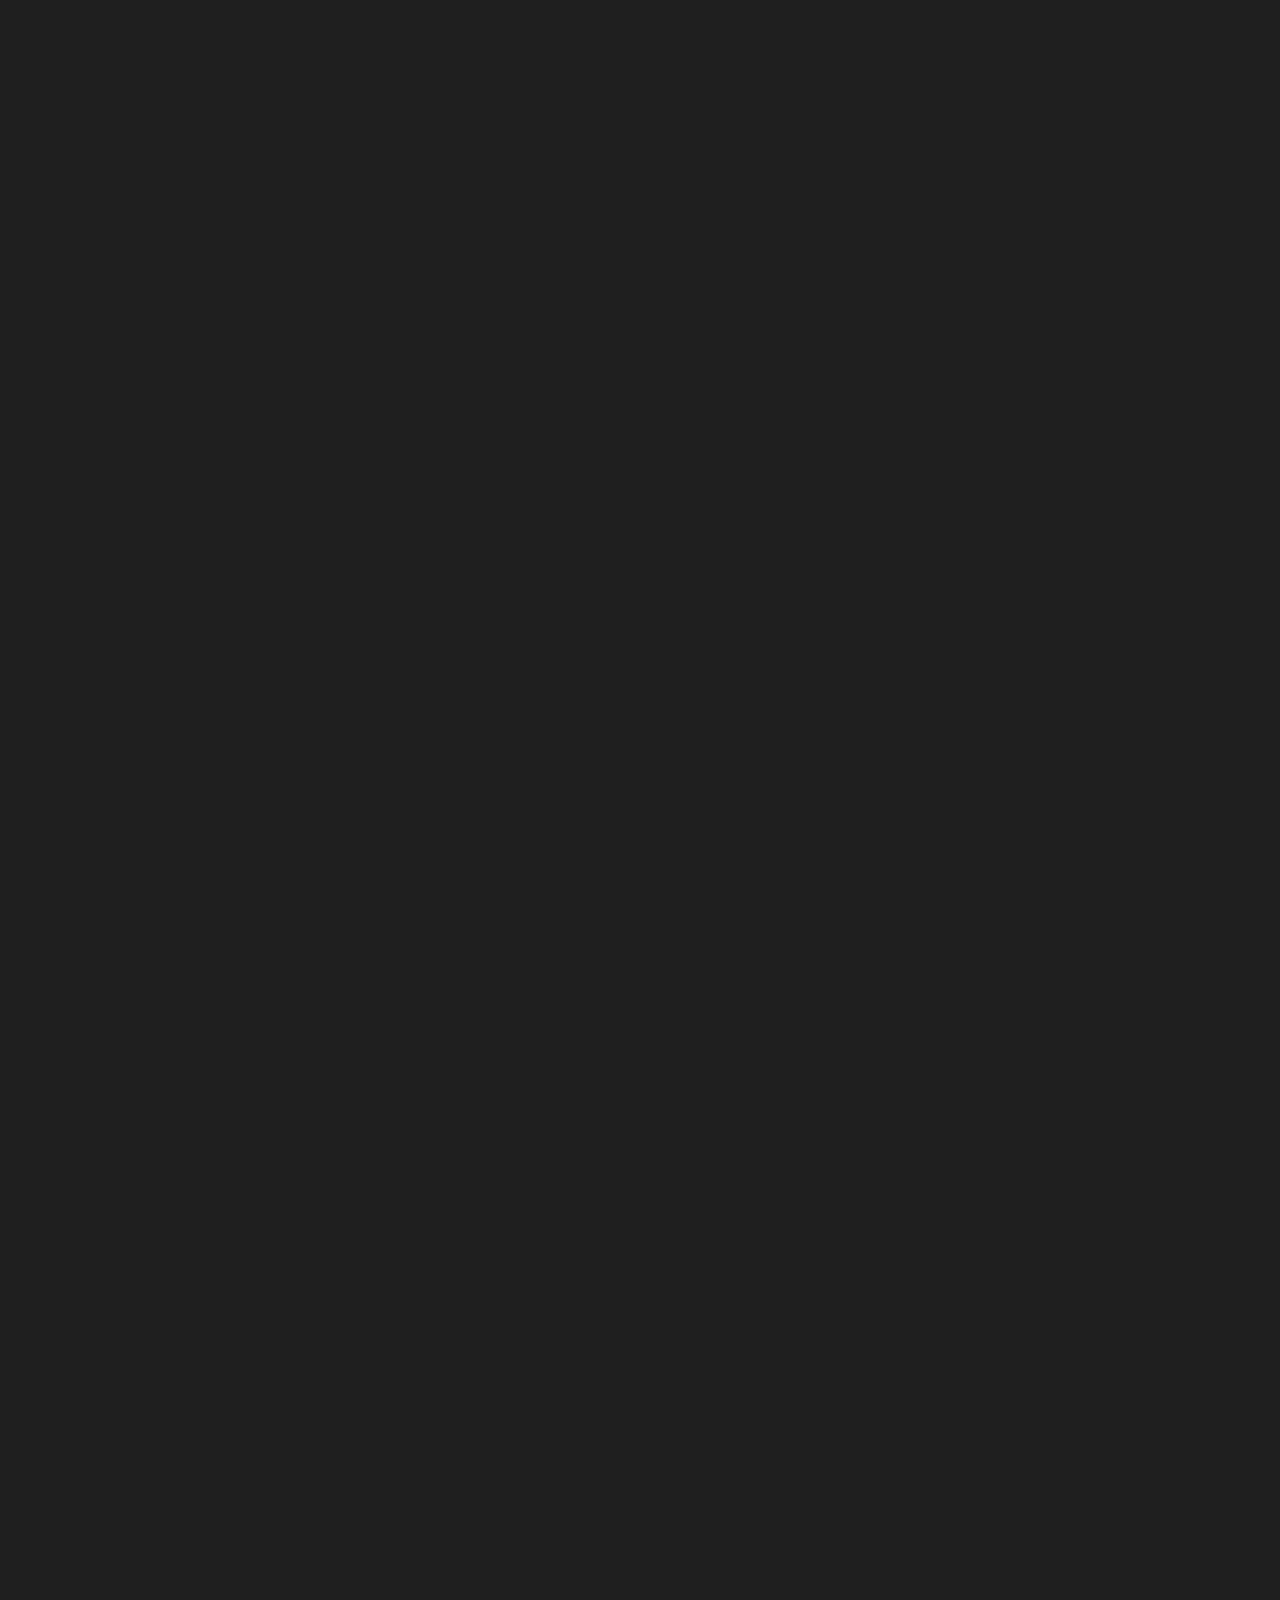
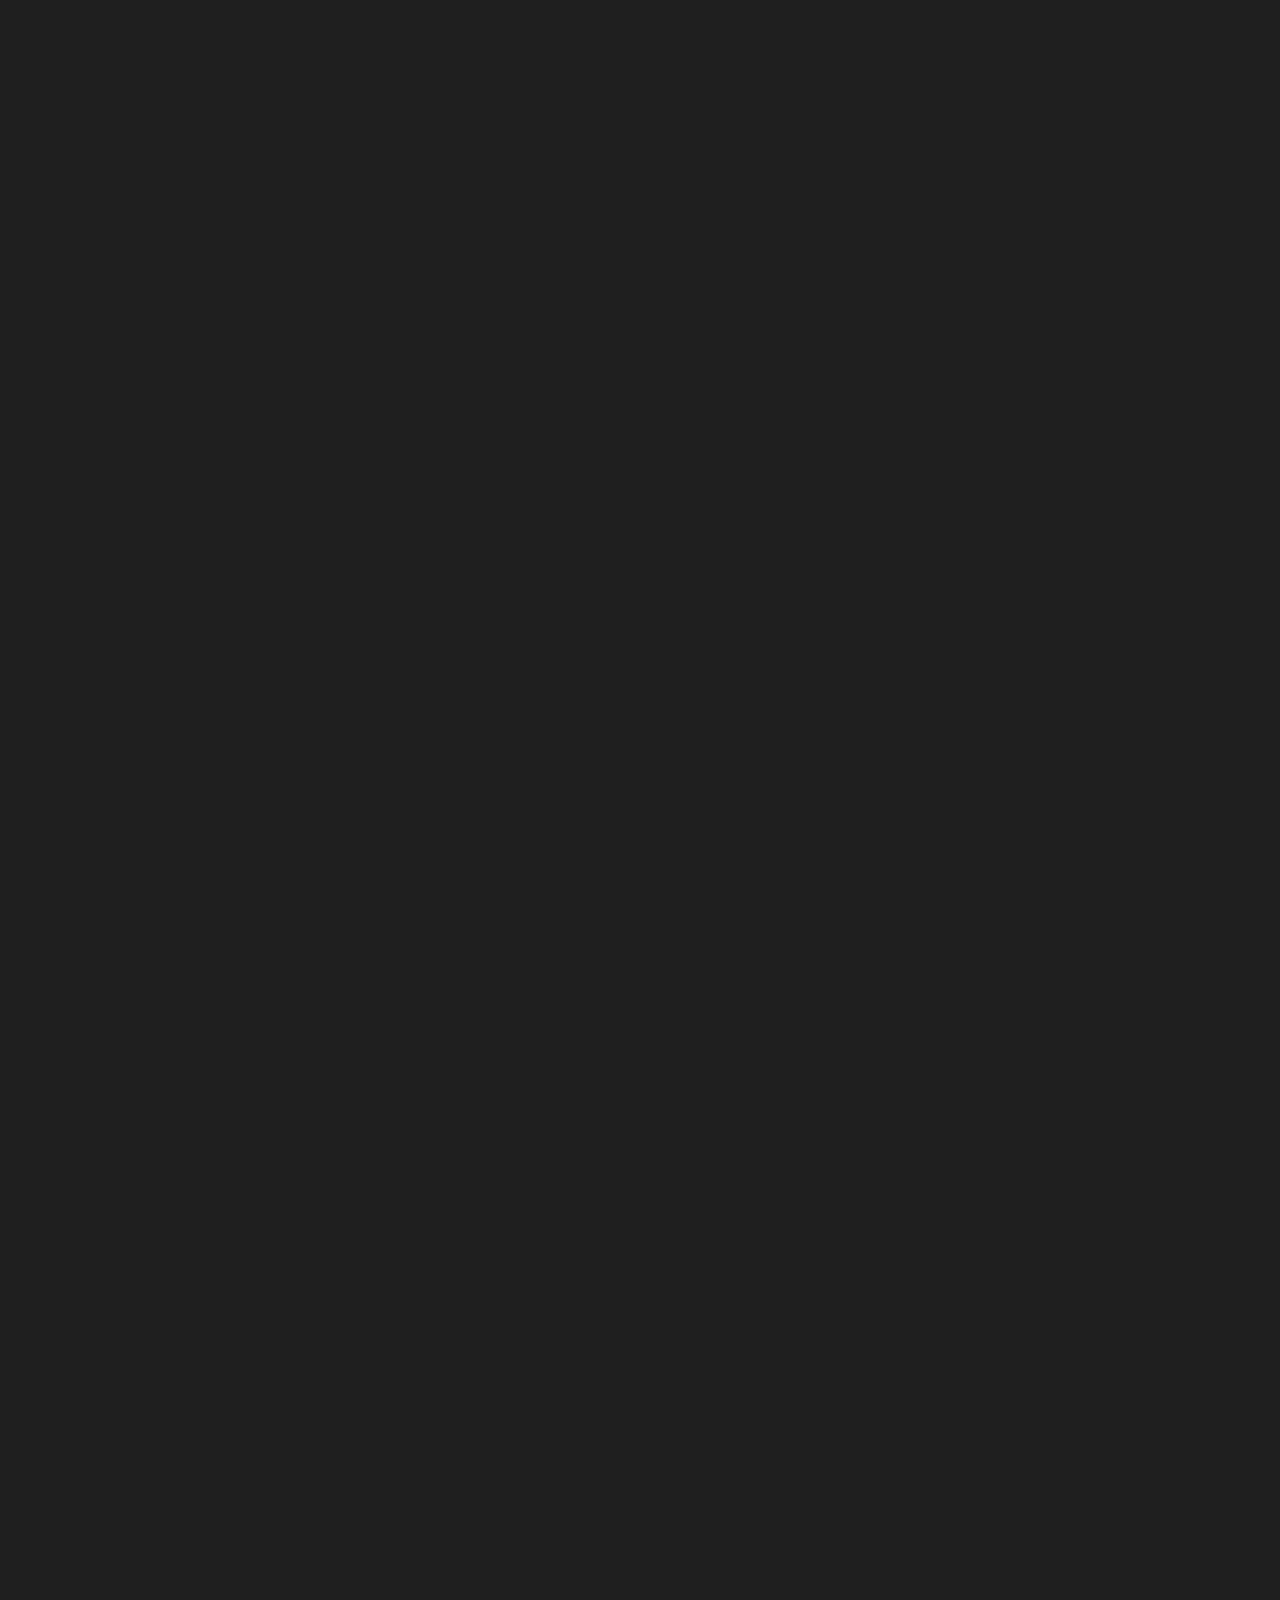
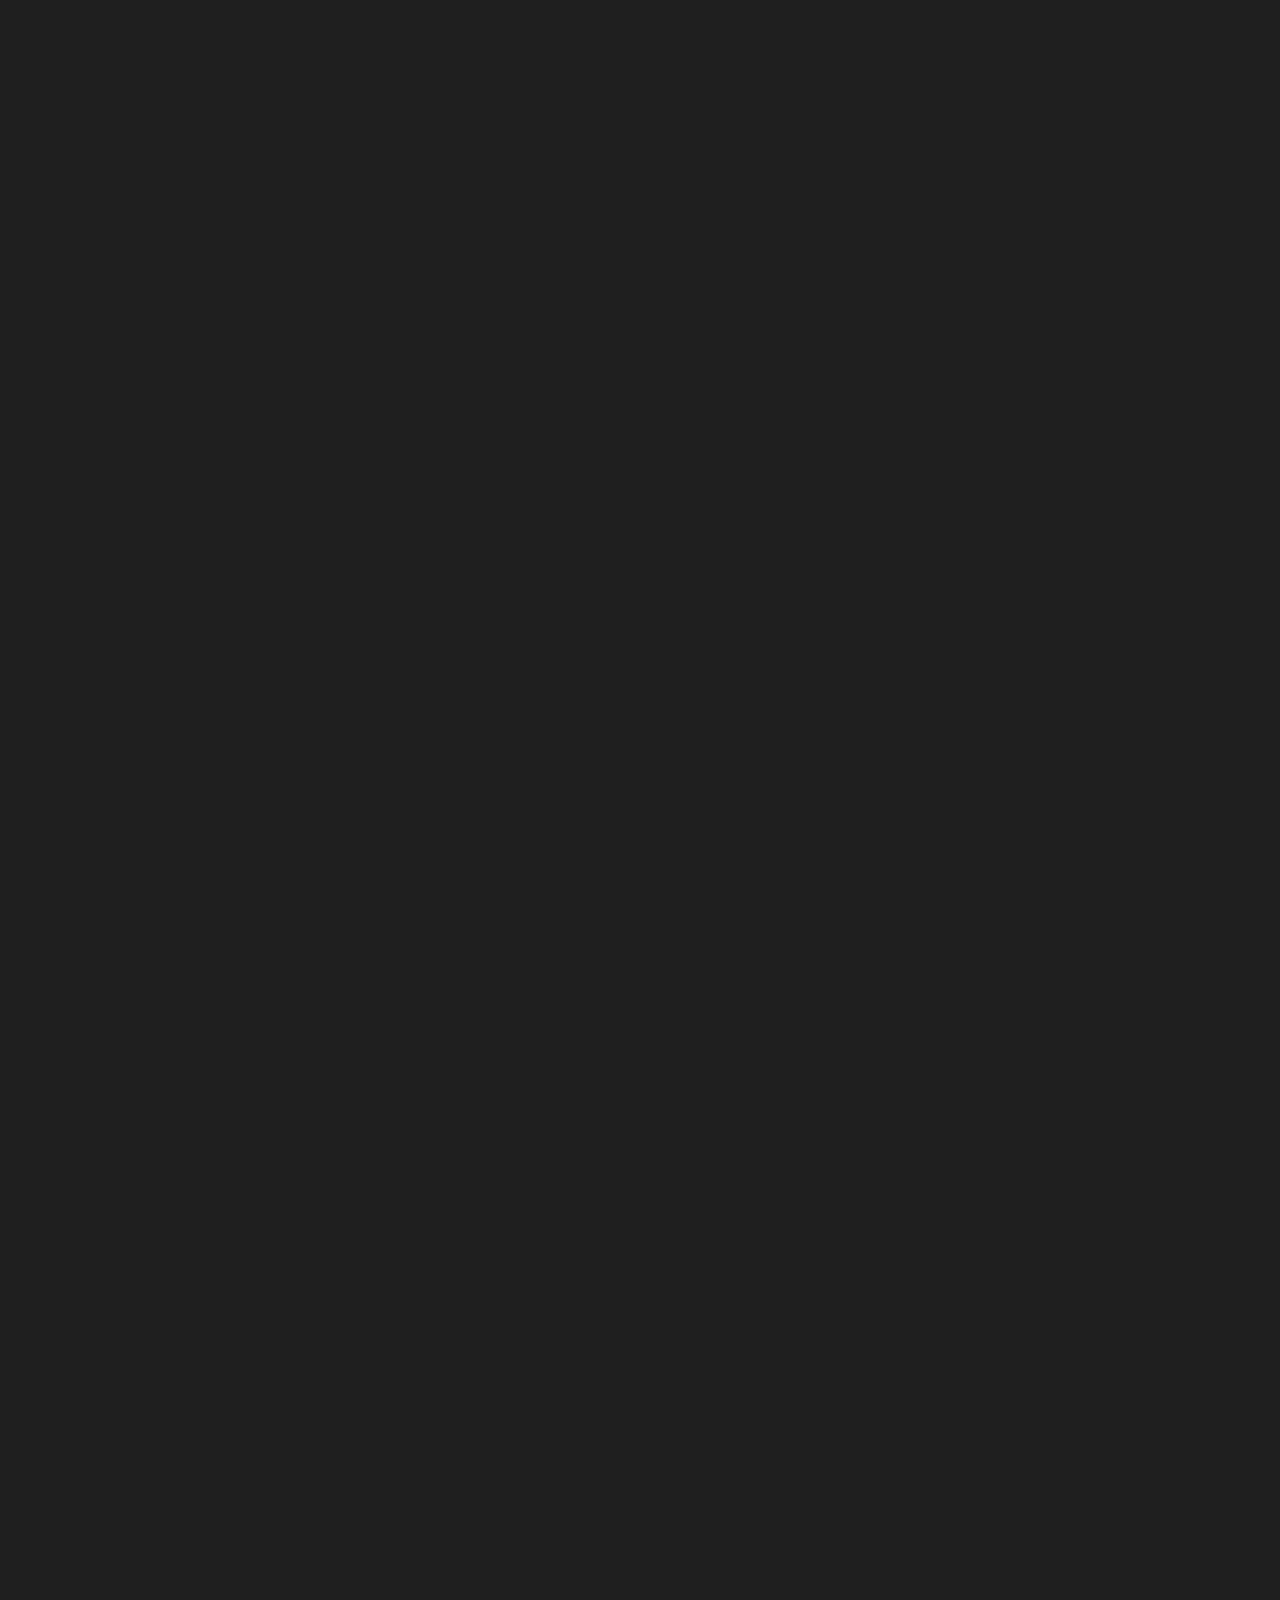
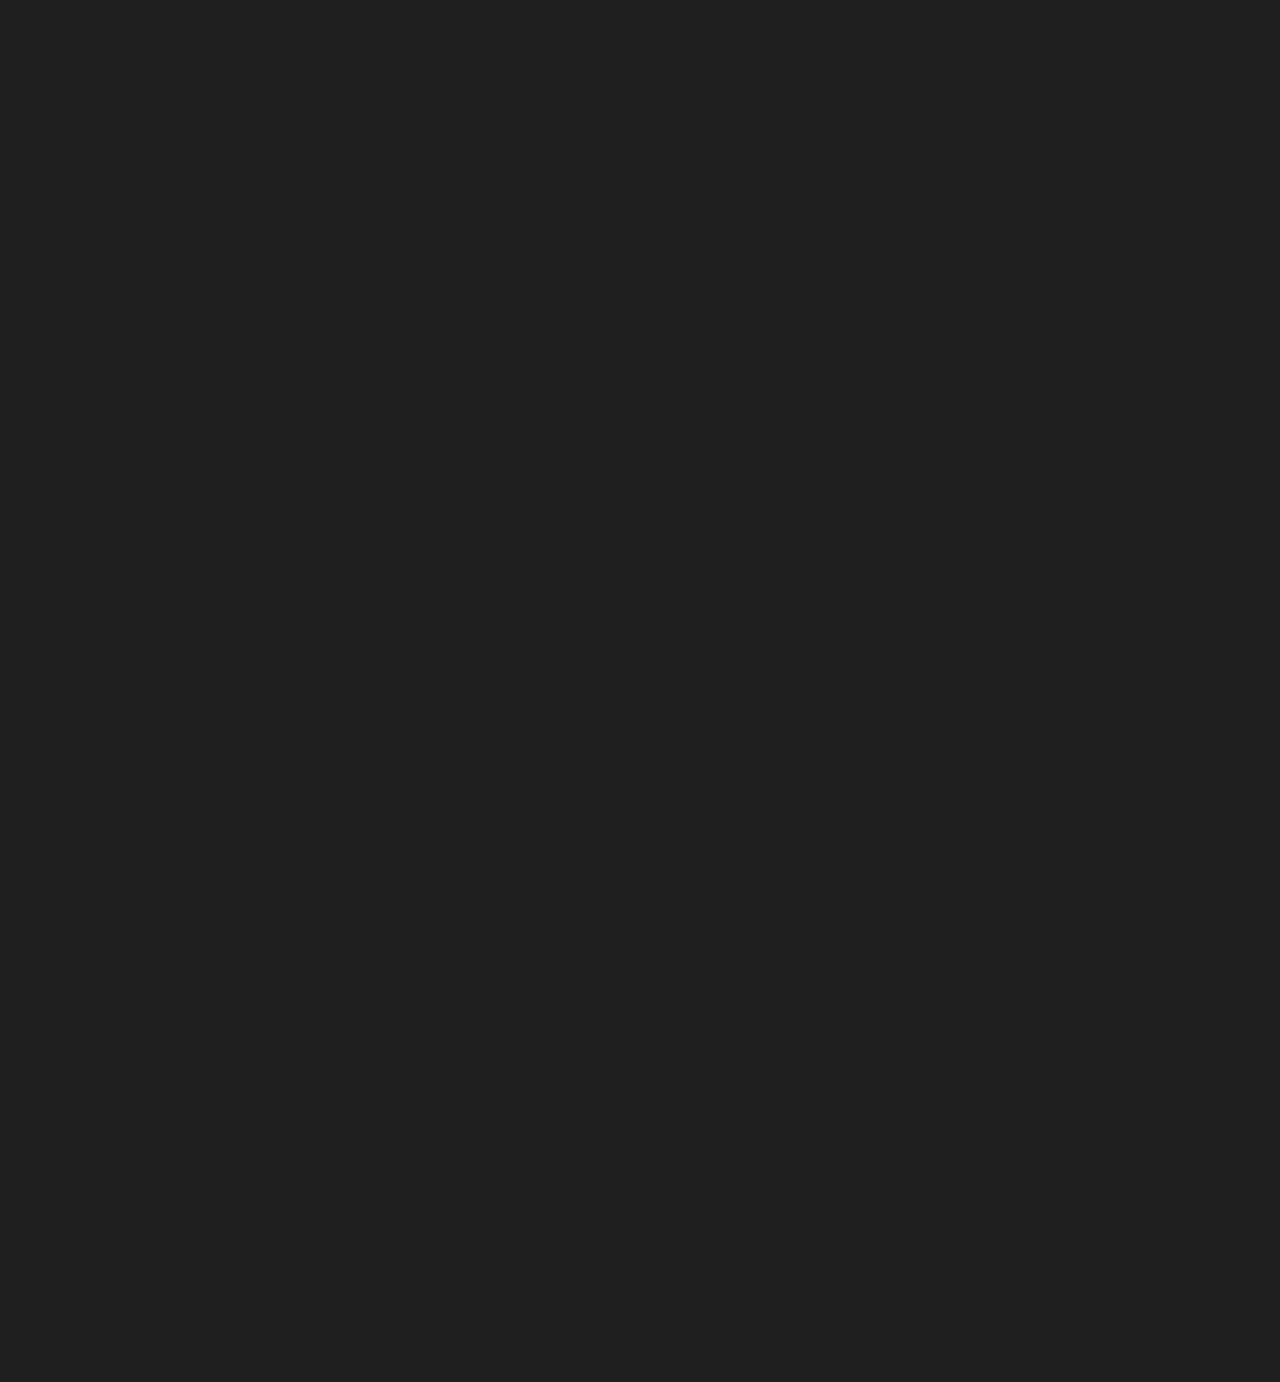
==== commit 0c21b4c0: "add new custom domain or update meta tags" ====
--- a/index.html
+++ b/index.html
@@ -6,26 +6,31 @@
     <meta http-equiv="X-UA-Compatible" content="IE=edge">
     <meta name="viewport" content="width=device-width, initial-scale=1.0">
     <meta name="robots" content="index, follow, max-image-preview:large, max-snippet:-1, max-video-preview:-1">
-    <meta name="description"
-        content="Mihir Patel | Web Developer Portfolio | Skilled in JavaScript, HTML, CSS, Angular, React, Node.js, MongoDB, MySQL, Flutter">
+    <meta name="description" content="Mihir Patel | Web Developer Portfolio | Skilled in JavaScript, HTML, CSS, Angular, React, Node.js, MongoDB, MySQL, Flutter">
     <meta name="author" content="Mihir Patel">
-    <meta name="keywords"
-        content="Mihir Patel, Web Developer, Portfolio, MEAN Developer, JavaScript, HTML, CSS, Angular, React, Node.js, MongoDB, MySQL, Flutter, IT Professional, MCA">
+    <meta name="keywords" content="Mihir Patel, Web Developer, Portfolio, MEAN Developer, JavaScript, HTML, CSS, Angular, React, Node.js, MongoDB, MySQL, Flutter, IT Professional, MCA">
 
     <!-- Open Graph metadata -->
     <meta property="og:title" content="Mihir Patel | Web Developer Portfolio">
-    <meta property="og:description"
-        content="Hello! I'm Mihir Patel, a recent Master's in Computer Application graduate working as a Web developer. View my portfolio showcasing skills in JavaScript, HTML, CSS, Angular, React, Node.js, MongoDB, MySQL, and Flutter.">
-    <meta property="og:url" content="https://mihirpatel.vercel.app/">
+    <meta property="og:description" content="Hello! I'm Mihir Patel, a Master's in Computer Application graduate working as a Web Developer. Explore my portfolio showcasing skills in JavaScript, HTML, CSS, Angular, React, Node.js, MongoDB, MySQL, and Flutter.">
+    <meta property="og:url" content="https://www.mihirpatel.tech/">
     <meta property="og:type" content="website">
-    <meta property="og:image" content="https://i.ibb.co/kJdwDYk/mihir-profiloe-image1.jpg">
+    <meta property="og:image" content="https://dl.dropboxusercontent.com/scl/fi/0xany2vto2wnbastmh3lo/ME.jpg?rlkey=v016nokiptm39qwzulrk9x5r2&st=7p70gld0&dl=0">
     <meta property="og:image:alt" content="Mihir Patel's Profile Image">
-    <meta property="og:image:secure_url" content="https://i.ibb.co/kJdwDYk/mihir-profiloe-image1.jpg">
-    <meta property="og:image:type" content="image/jpg">
-    <meta property="og:image:width" content="180">
-    <meta property="og:image:height" content="180">
+    <meta property="og:image:secure_url" content="https://dl.dropboxusercontent.com/scl/fi/0xany2vto2wnbastmh3lo/ME.jpg?rlkey=v016nokiptm39qwzulrk9x5r2&st=7p70gld0&dl=0">
+    <meta property="og:image:type" content="image/jpeg">
+    <meta property="og:image:width" content="1200">
+    <meta property="og:image:height" content="630">
     <meta property="og:locale" content="en_US">
-    <meta property="og:site_name" content="Portfolio">
+    <meta property="og:site_name" content="Mihir Patel Portfolio">
+    
+    <!-- Twitter Card metadata -->
+    <meta name="twitter:card" content="summary_large_image">
+    <meta name="twitter:title" content="Mihir Patel | Web Developer Portfolio">
+    <meta name="twitter:description" content="Hello! I'm Mihir Patel, a Master's in Computer Application graduate working as a Web Developer. Explore my portfolio showcasing skills in JavaScript, HTML, CSS, Angular, React, Node.js, MongoDB, MySQL, and Flutter.">
+    <meta name="twitter:image" content="https://dl.dropboxusercontent.com/scl/fi/0xany2vto2wnbastmh3lo/ME.jpg?rlkey=v016nokiptm39qwzulrk9x5r2&st=7p70gld0&dl=0">
+    <meta name="twitter:image:alt" content="Mihir Patel's Profile Image">
+
     <title>Mihir Patel Portfolio</title>
     <script type="application/ld+json">
         {
@@ -33,20 +38,18 @@
           "@type": "Person",
           "name": "Mihir Patel",
           "jobTitle": "Web Developer",
-          "url": "https://mihirpatel.vercel.app/",
+          "url": "https://www.mihirpatel.tech/",
           "sameAs": [
             "https://www.linkedin.com/in/mihirpatel/",
             "https://github.com/mihirpatel/"
           ],
-          "image": "https://i.ibb.co/kJdwDYk/mihir-profiloe-image1.jpg",
-          "description": "Hello! I'm Mihir Patel, a recent Master's in Computer Application graduate and working as a Web developer. Skilled in JavaScript, HTML, CSS, Angular, React, Node.js, MongoDB, MySQL, and Flutter."
+          "image": "https://dl.dropboxusercontent.com/scl/fi/0xany2vto2wnbastmh3lo/ME.jpg?rlkey=v016nokiptm39qwzulrk9x5r2&st=7p70gld0&dl=0",
+          "description": "Hello! I'm Mihir Patel, a Master's in Computer Application graduate and working as a Web Developer. Skilled in JavaScript, HTML, CSS, Angular, React, Node.js, MongoDB, MySQL, and Flutter."
         }
-        </script>
-
+    </script>
     <link rel="icon" type="image/x-icon" href="images/favicon_icon2.png">
 
-
-
+    
     <link rel="stylesheet" href="./css/line-awesome.min.css">
     <link rel="stylesheet" href="./css/bootstrap.min.css">
     <link rel="stylesheet" href="css/owl.carousel.min.css">
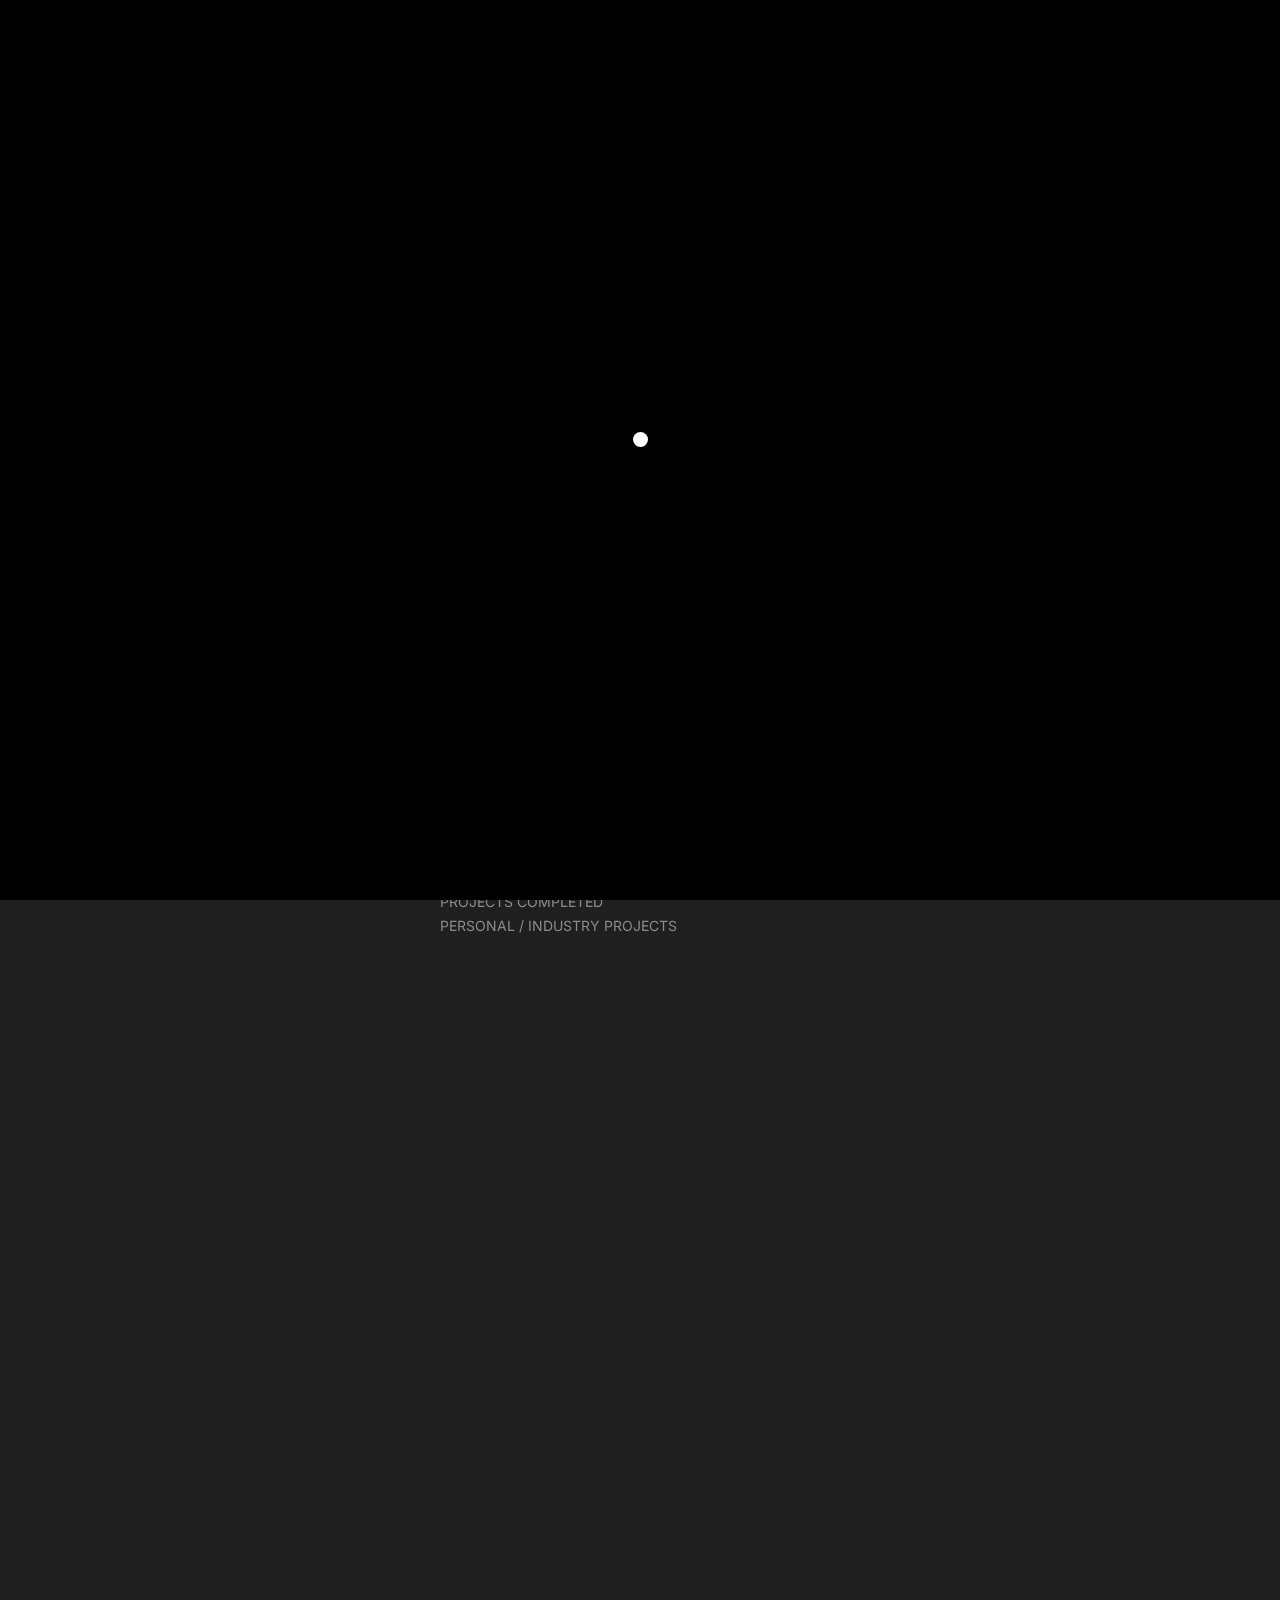
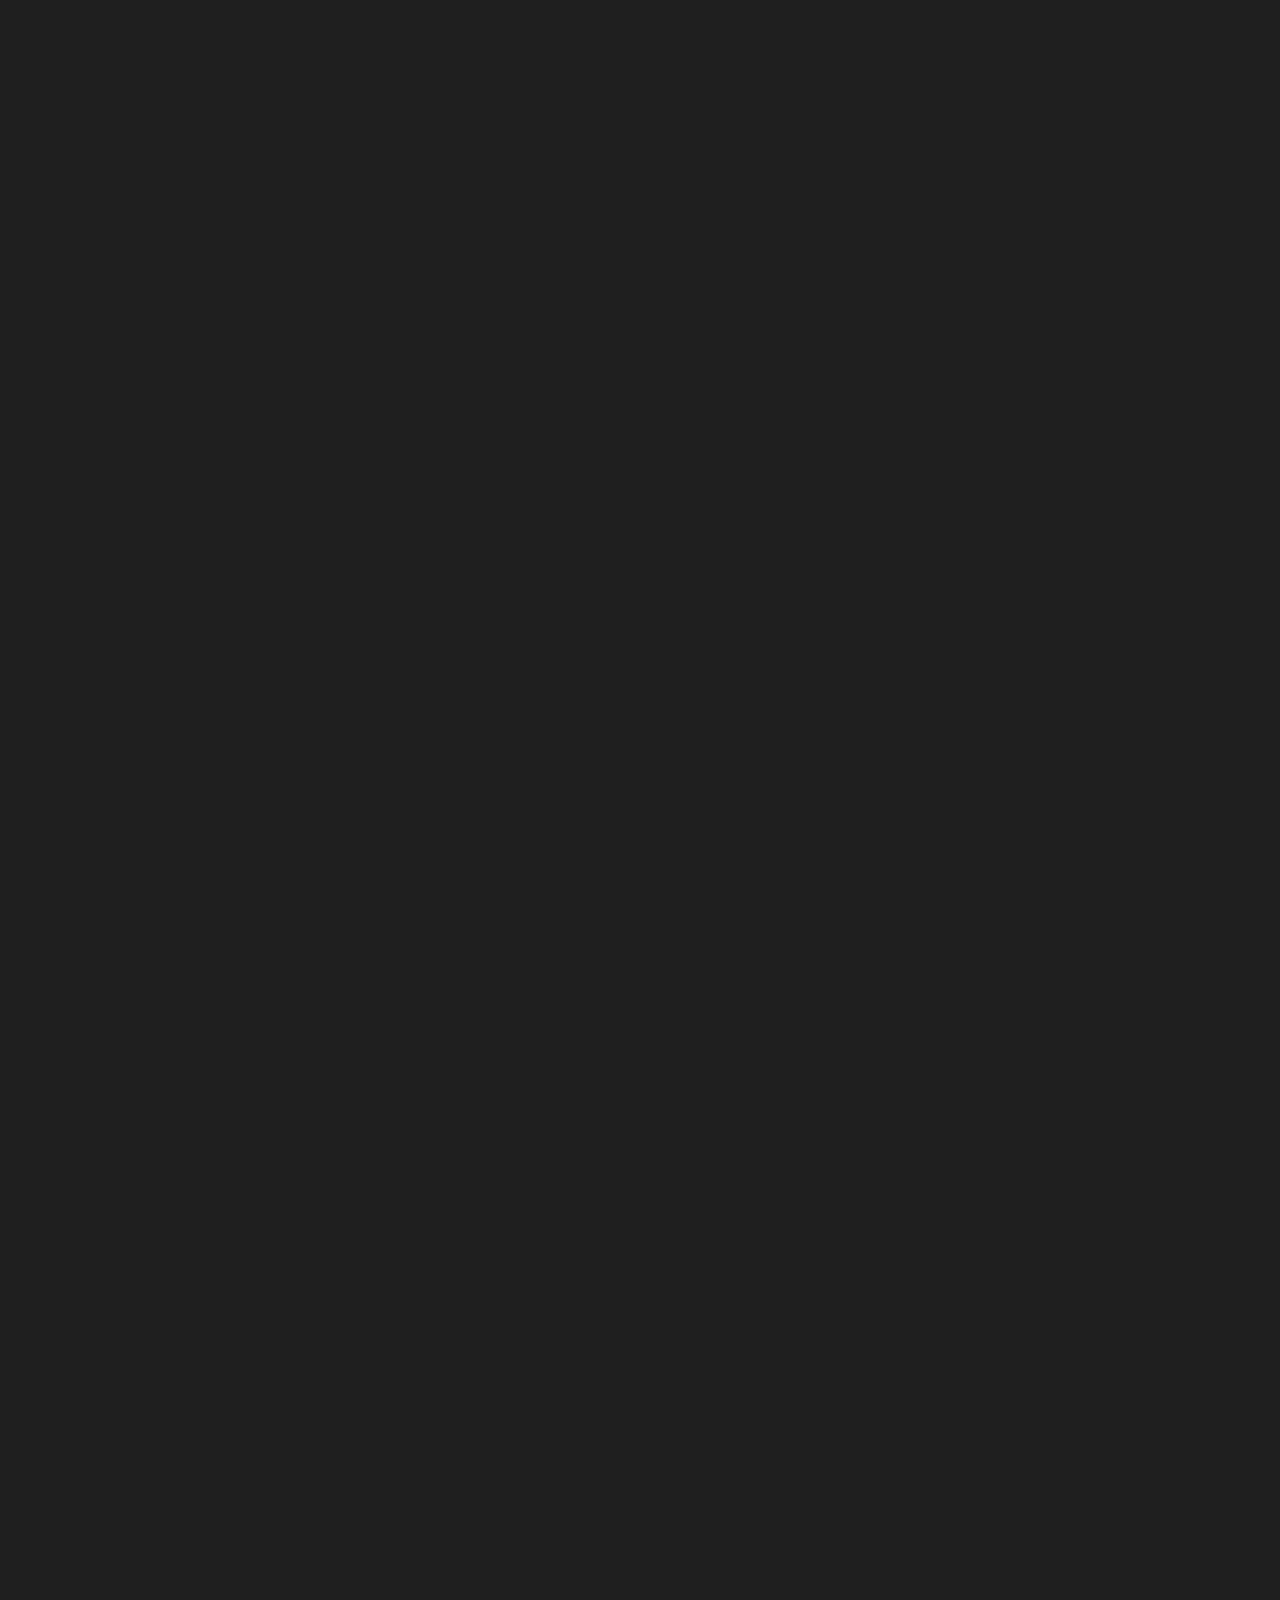
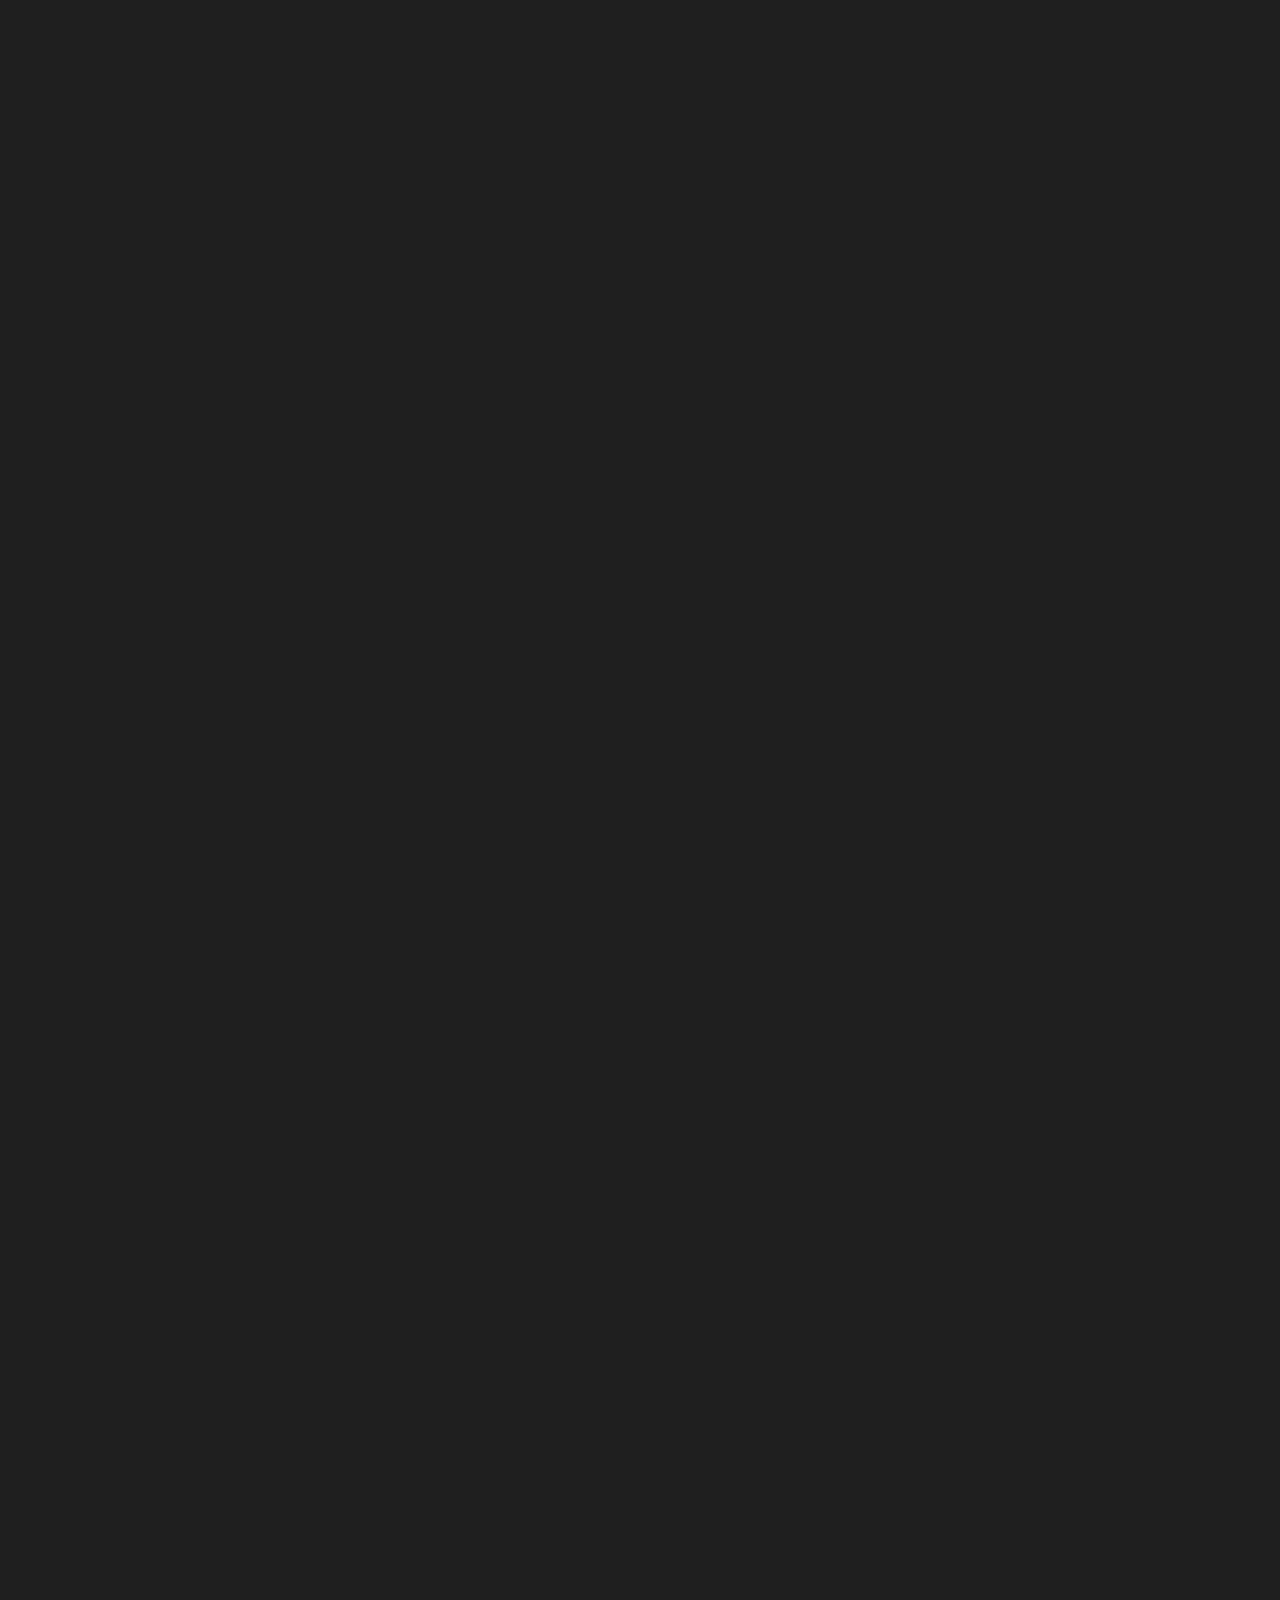
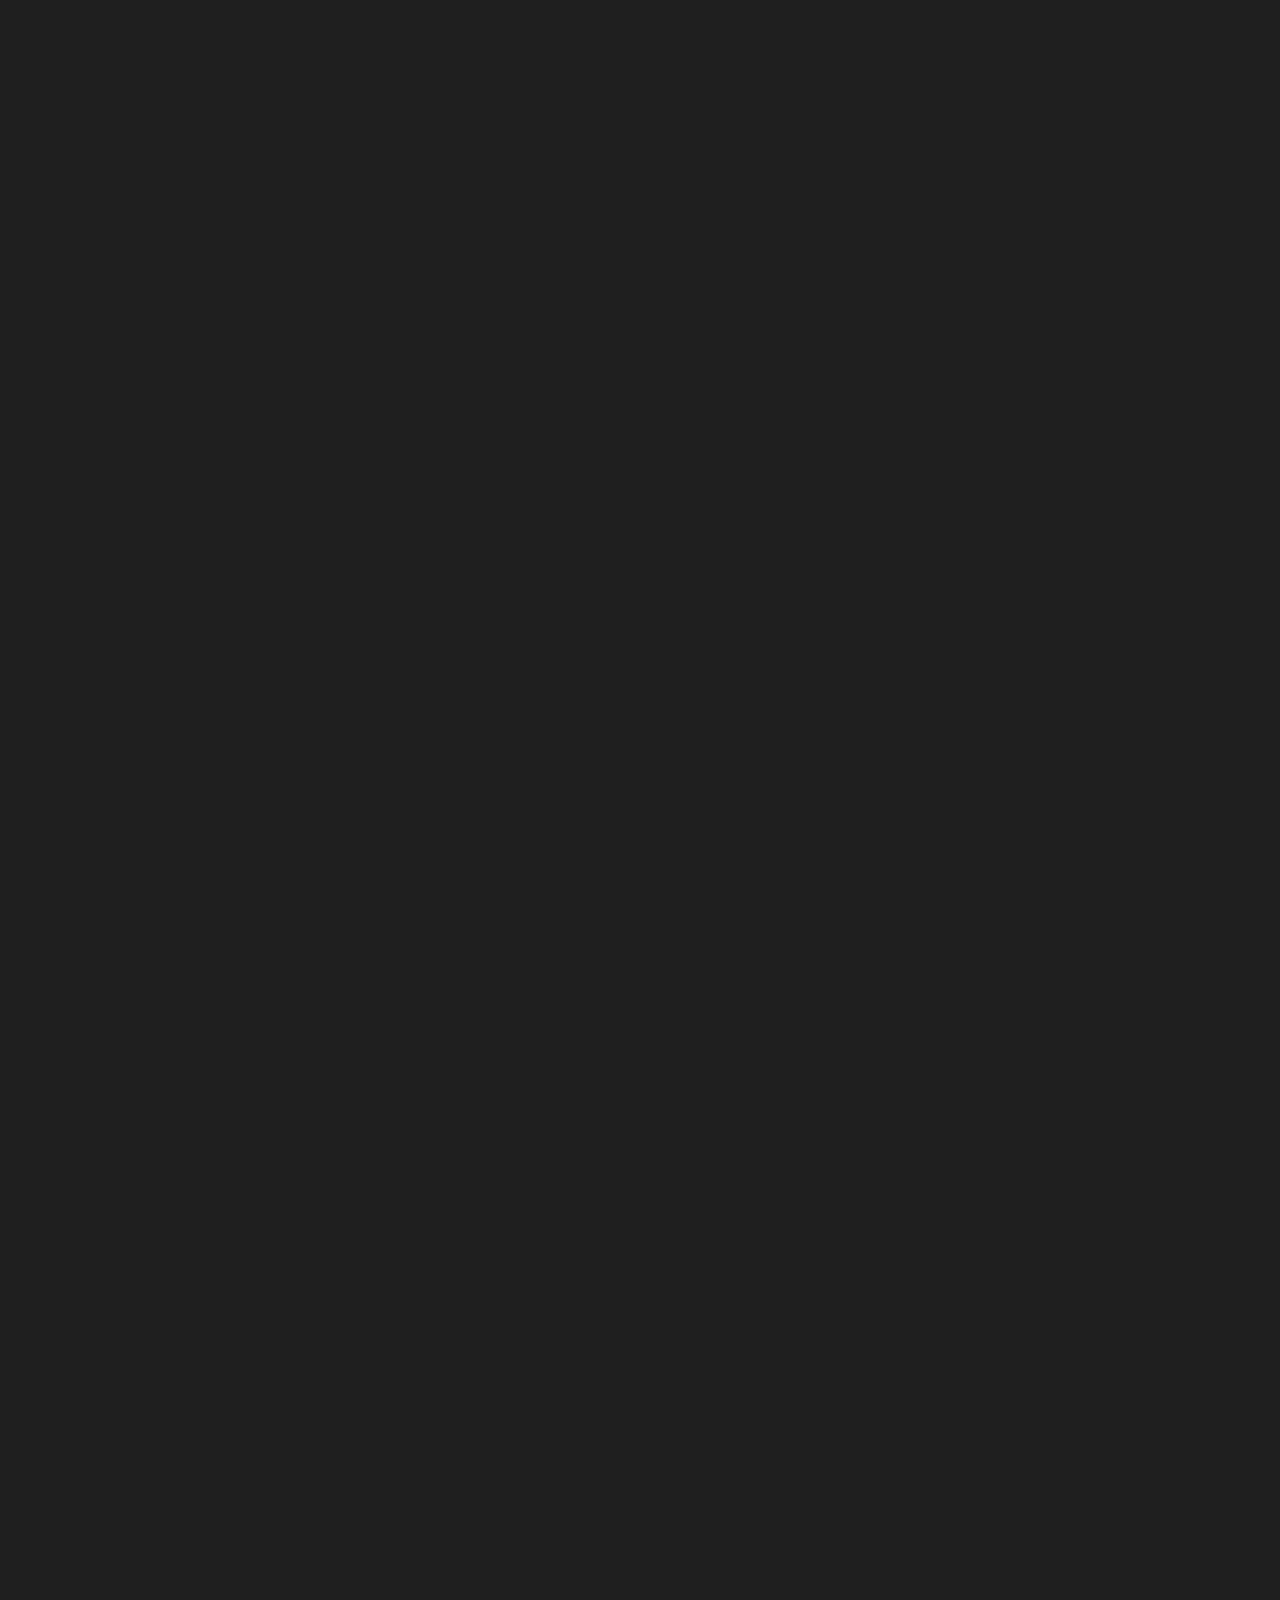
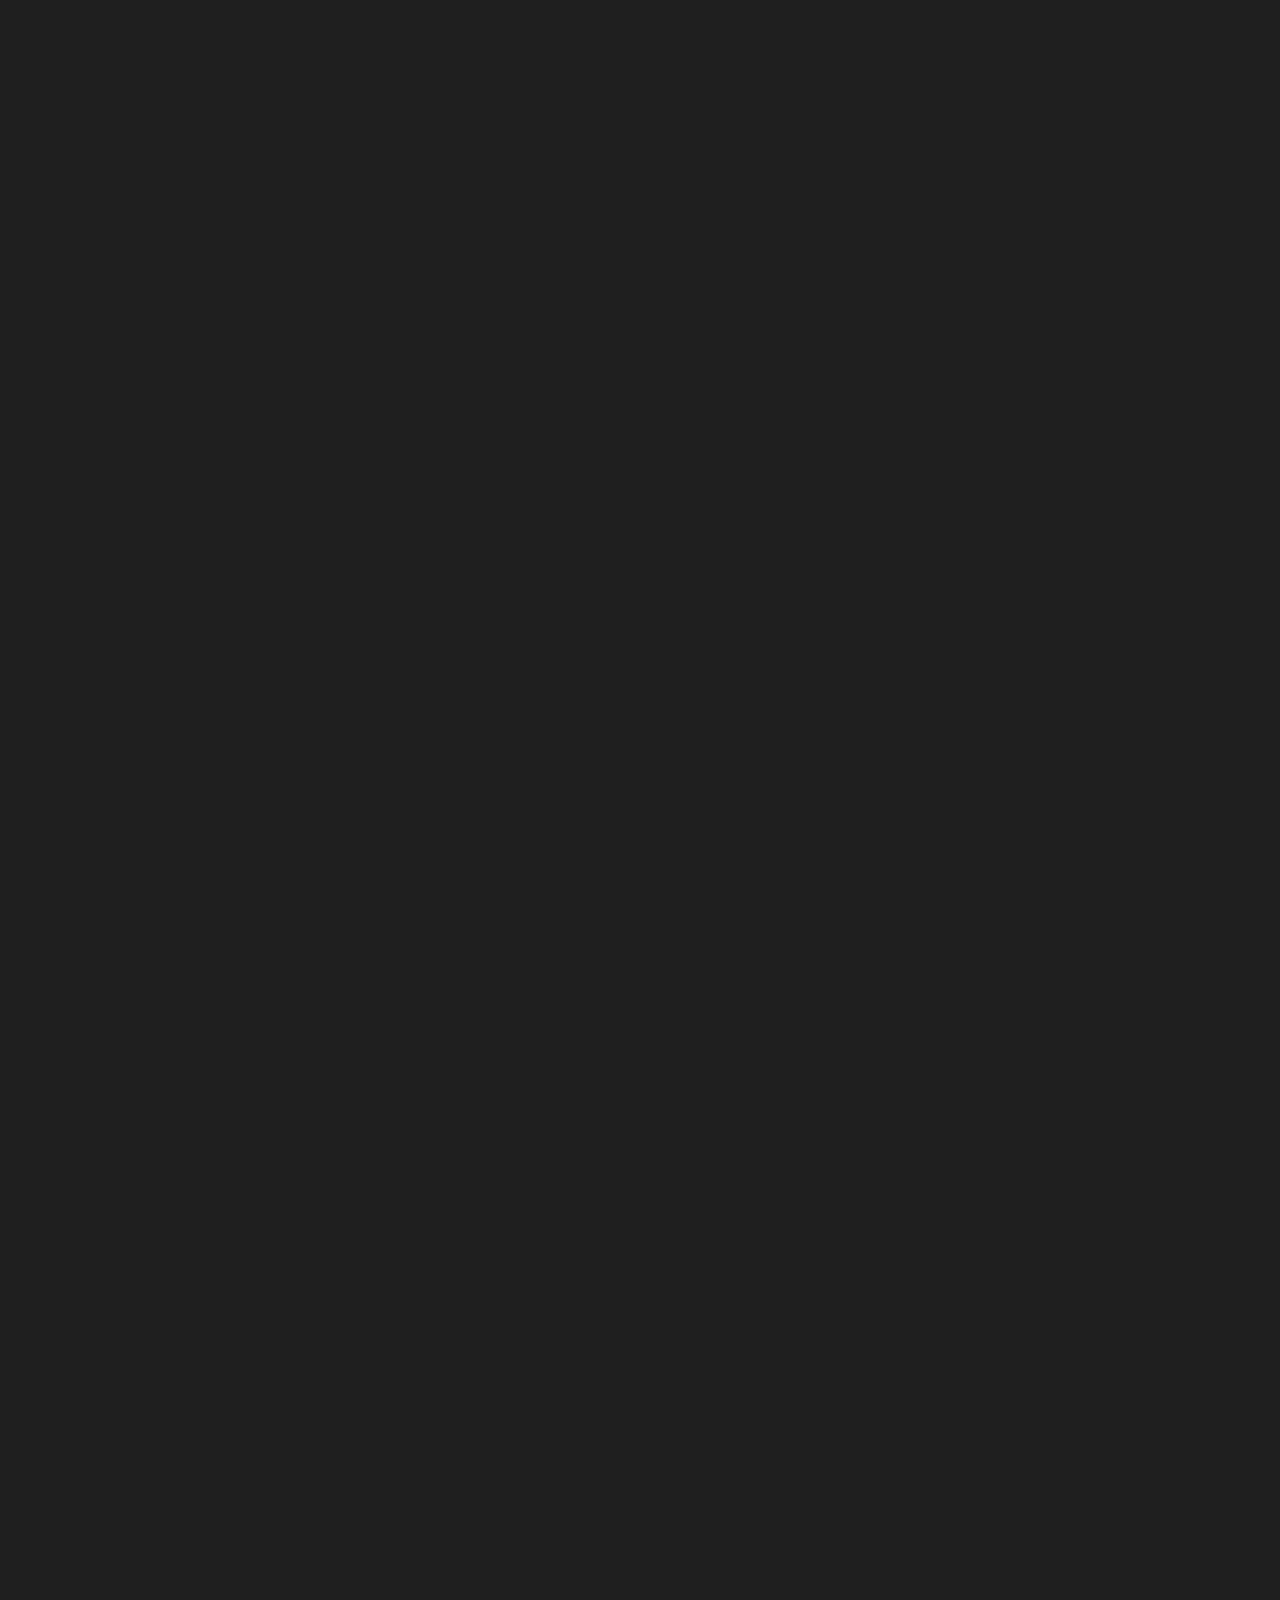
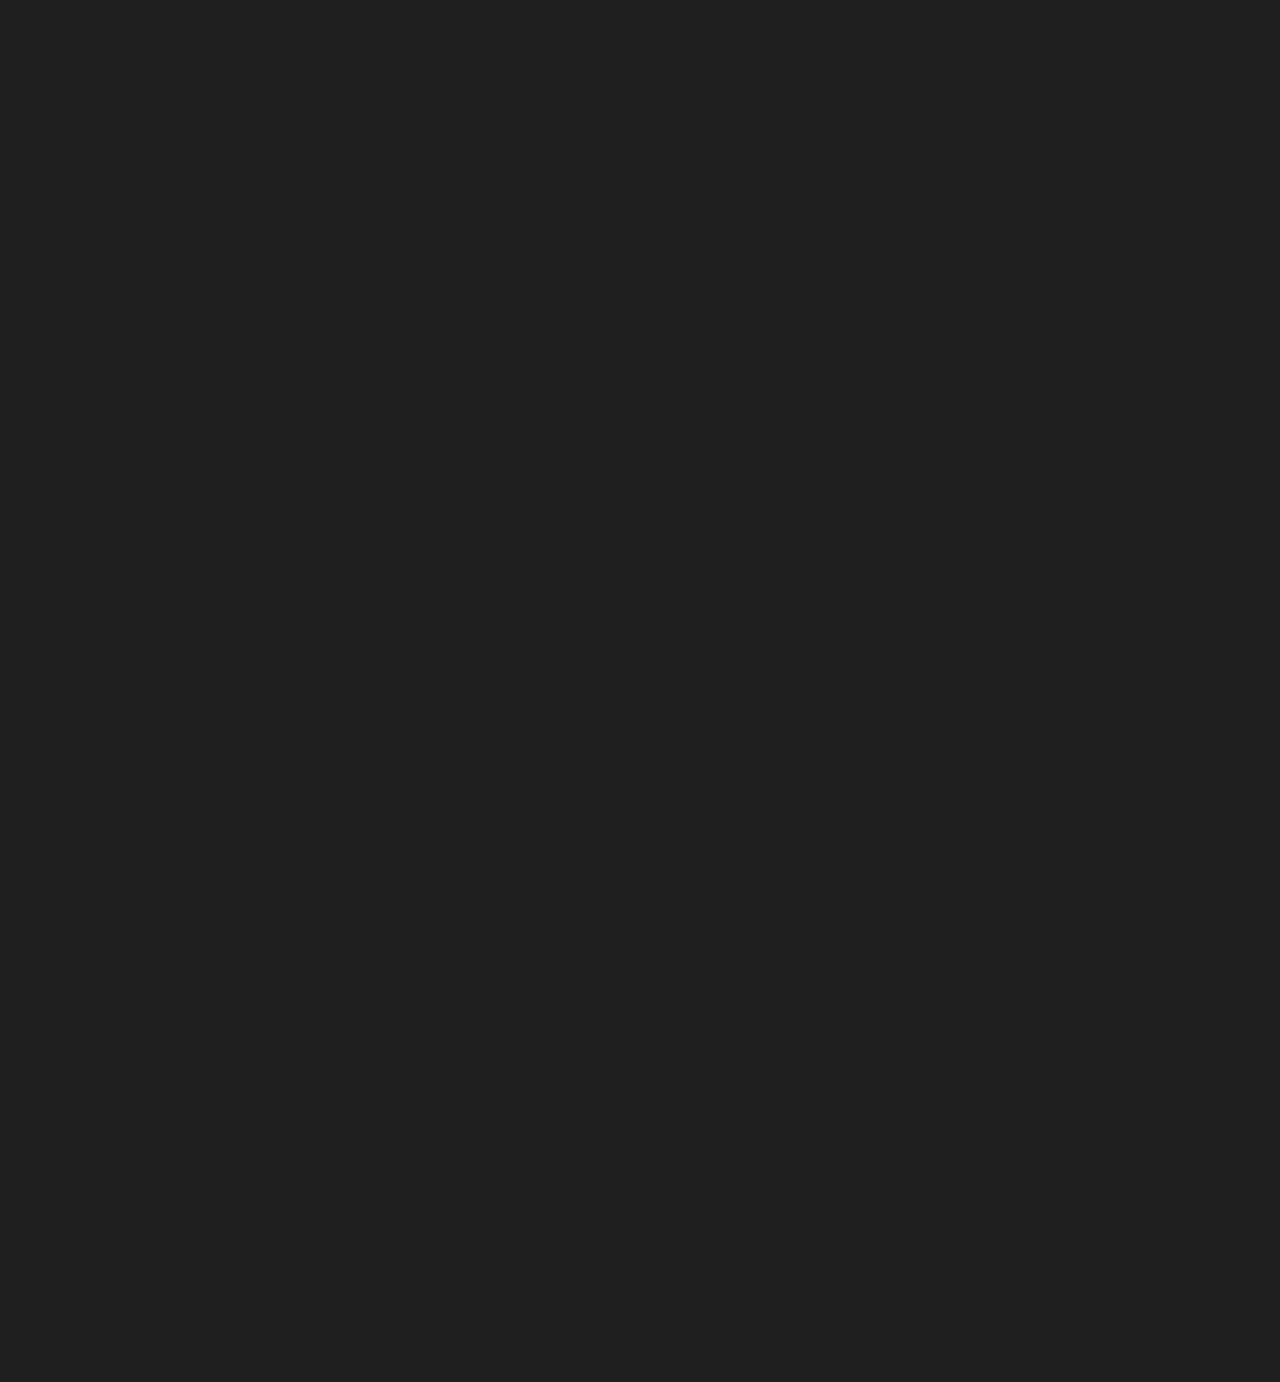
==== commit 924a85b5: "add my main image from dropbox" ====
--- a/index.html
+++ b/index.html
@@ -242,7 +242,7 @@
             <h3 style="color: aliceblue; font-weight: 500;">Mihir Patel</h3>
             <span class="designation" style="color: #999999;">Web Developer</span>
         </div>
-        <img class="me" src="images/mihir_profiloe_image1.webp" alt="Me">
+        <img class="me" src="https://dl.dropboxusercontent.com/scl/fi/0xany2vto2wnbastmh3lo/ME.jpg?rlkey=v016nokiptm39qwzulrk9x5r2&st=7p70gld0&dl=0" alt="Me">
 
         <h2 class="email">mihirpatel6pg6@gmail.com</h2>
         <h2 class="address">Ahmedabad, GJ</h2>
@@ -292,7 +292,7 @@
                         <p style="font-size: 14px; margin-bottom: 0px;">Web developer</p>
                     </div>
 
-                    <img class="me" src="images/mihir_profiloe_image1.webp" alt="Me">
+                    <img class="me" src="https://dl.dropboxusercontent.com/scl/fi/0xany2vto2wnbastmh3lo/ME.jpg?rlkey=v016nokiptm39qwzulrk9x5r2&st=7p70gld0&dl=0" alt="Me">
 
                     <h2 class="email">mihirpatel6pg6@gmail.com</h2>
                     <h2 class="address">Ahmedanad, GJ</h2>
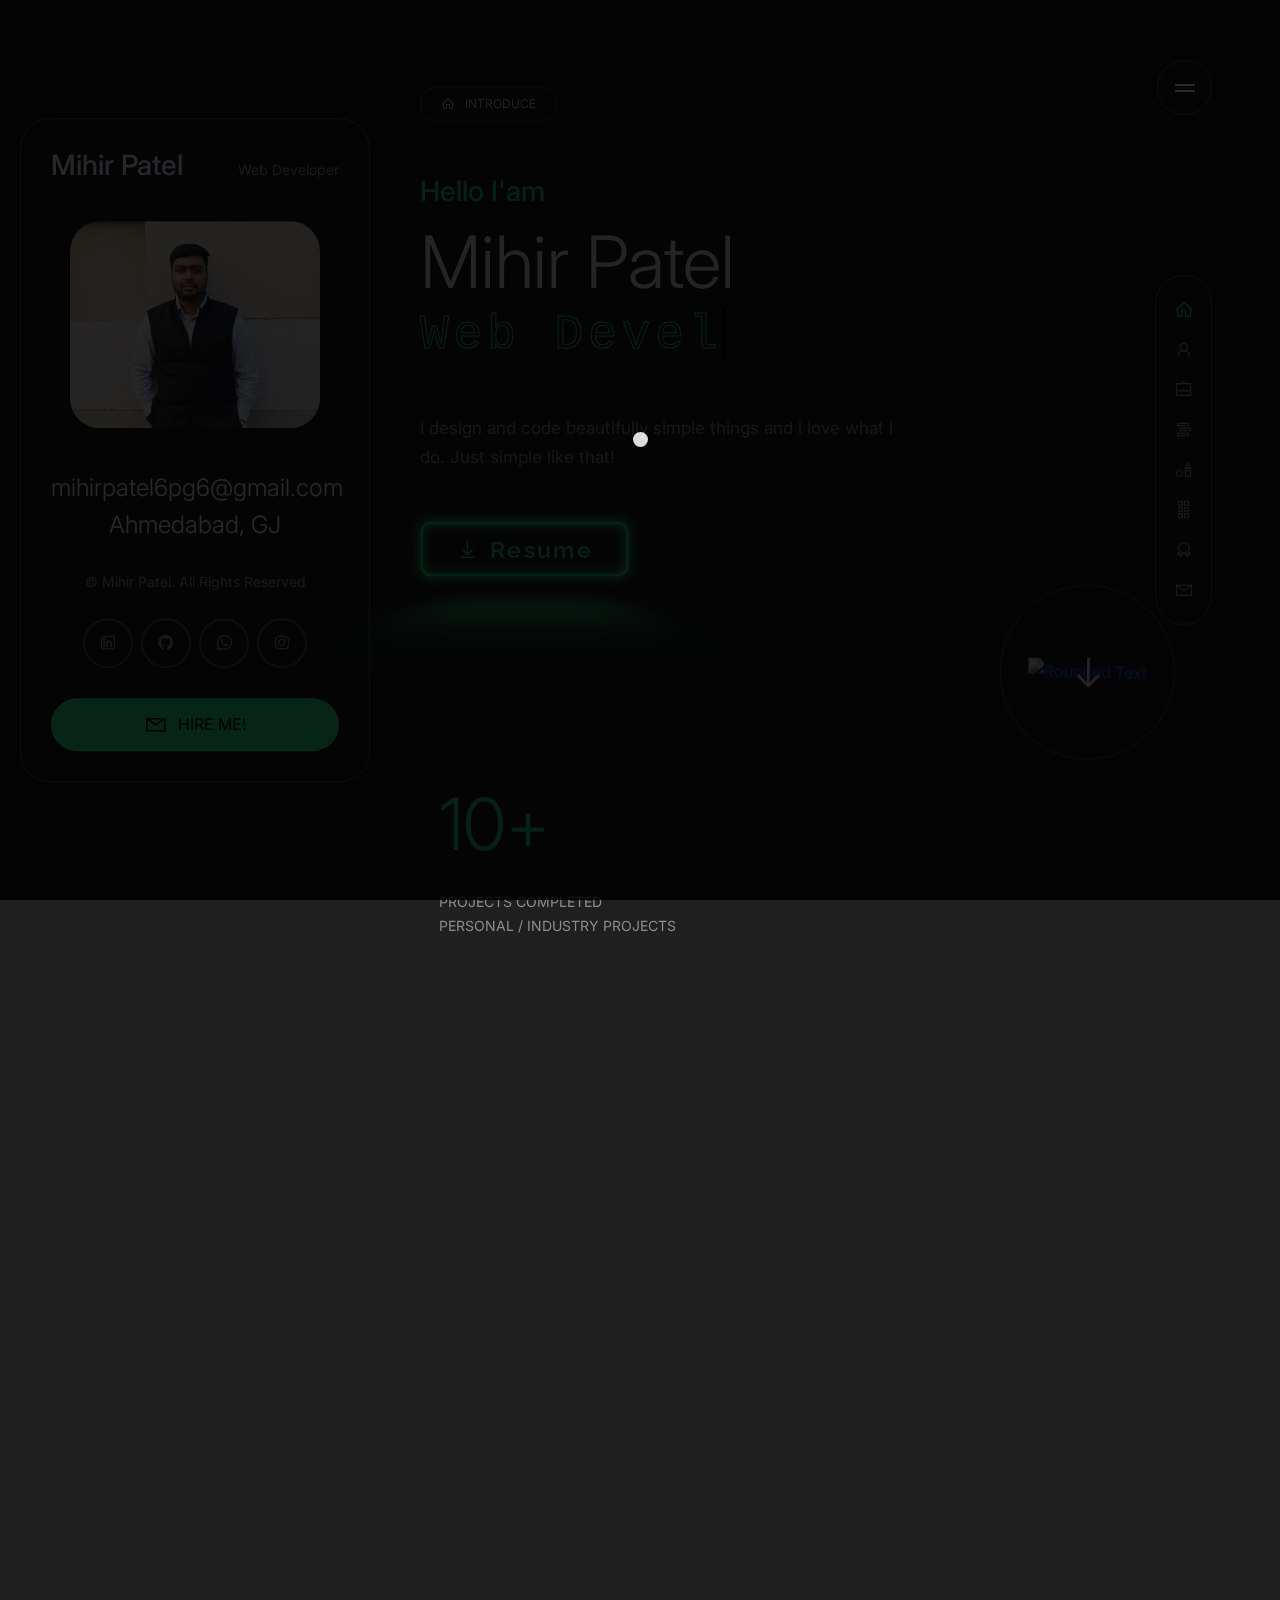
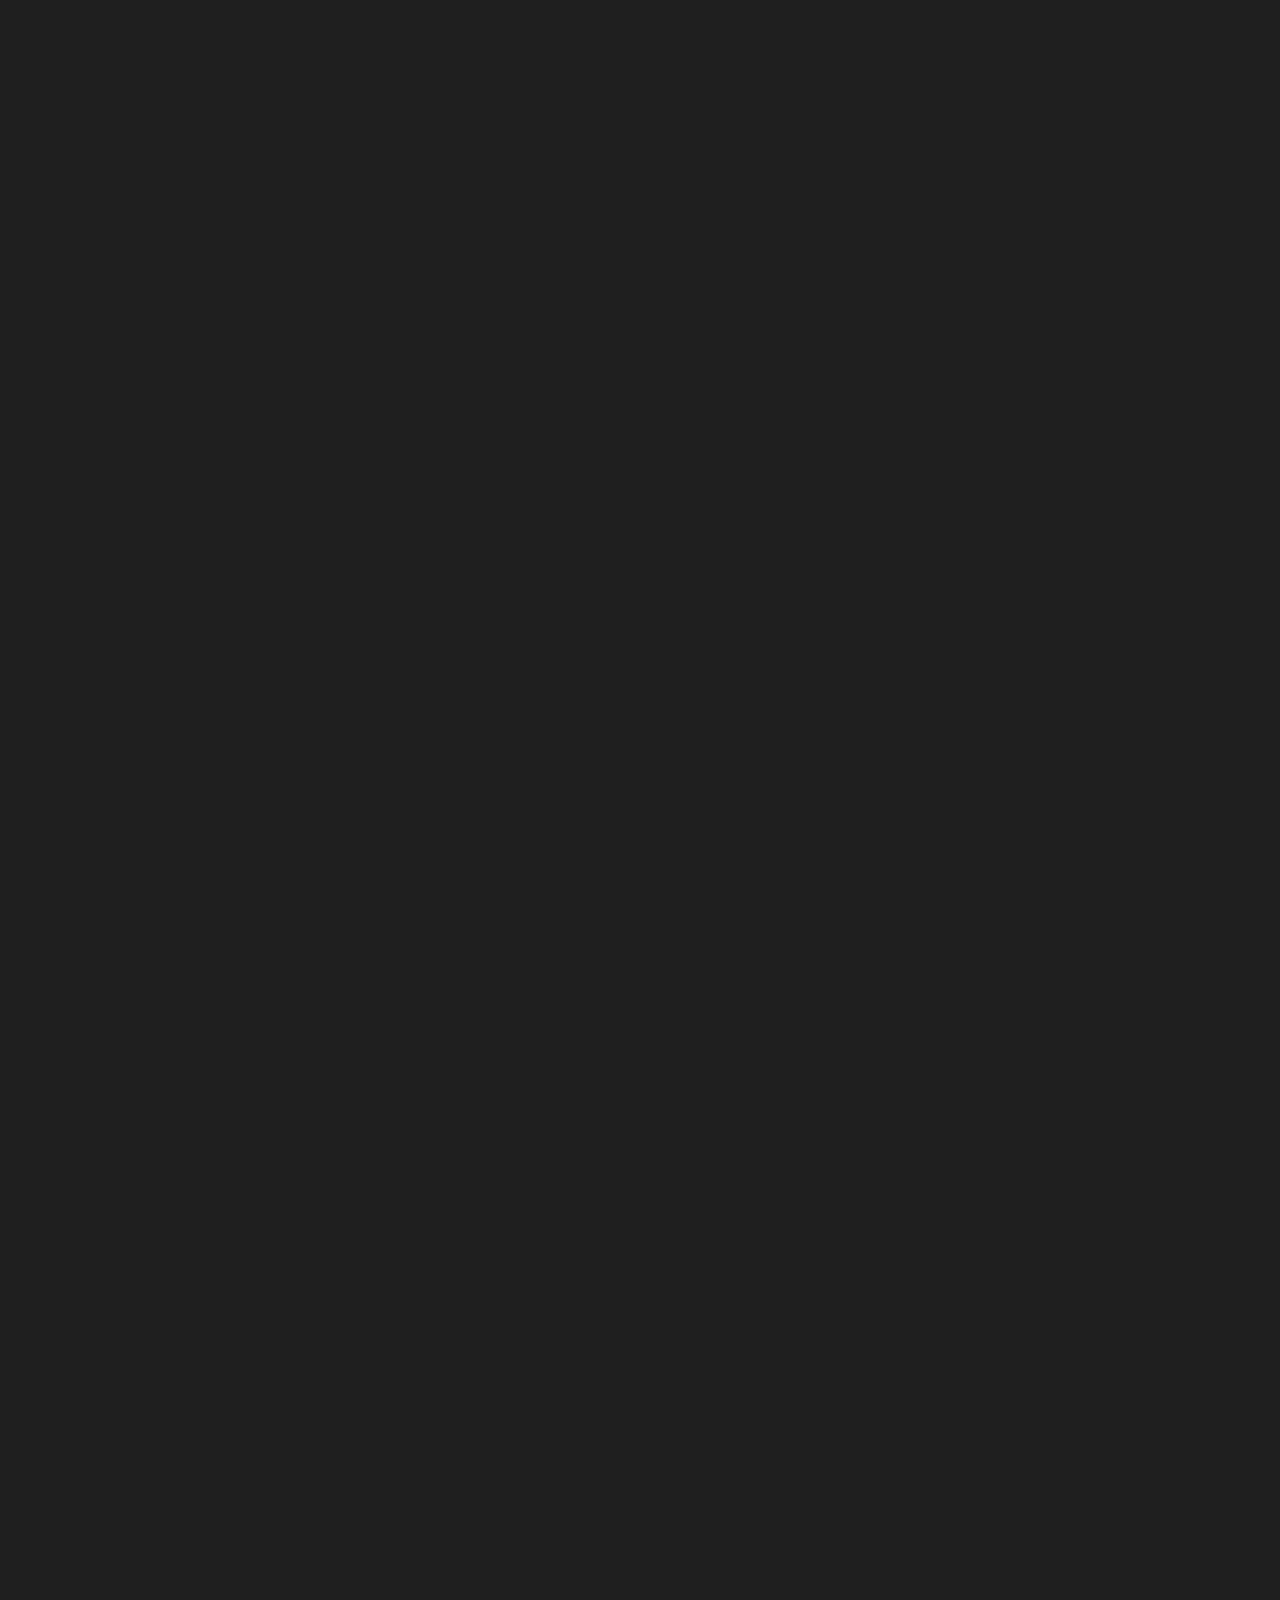
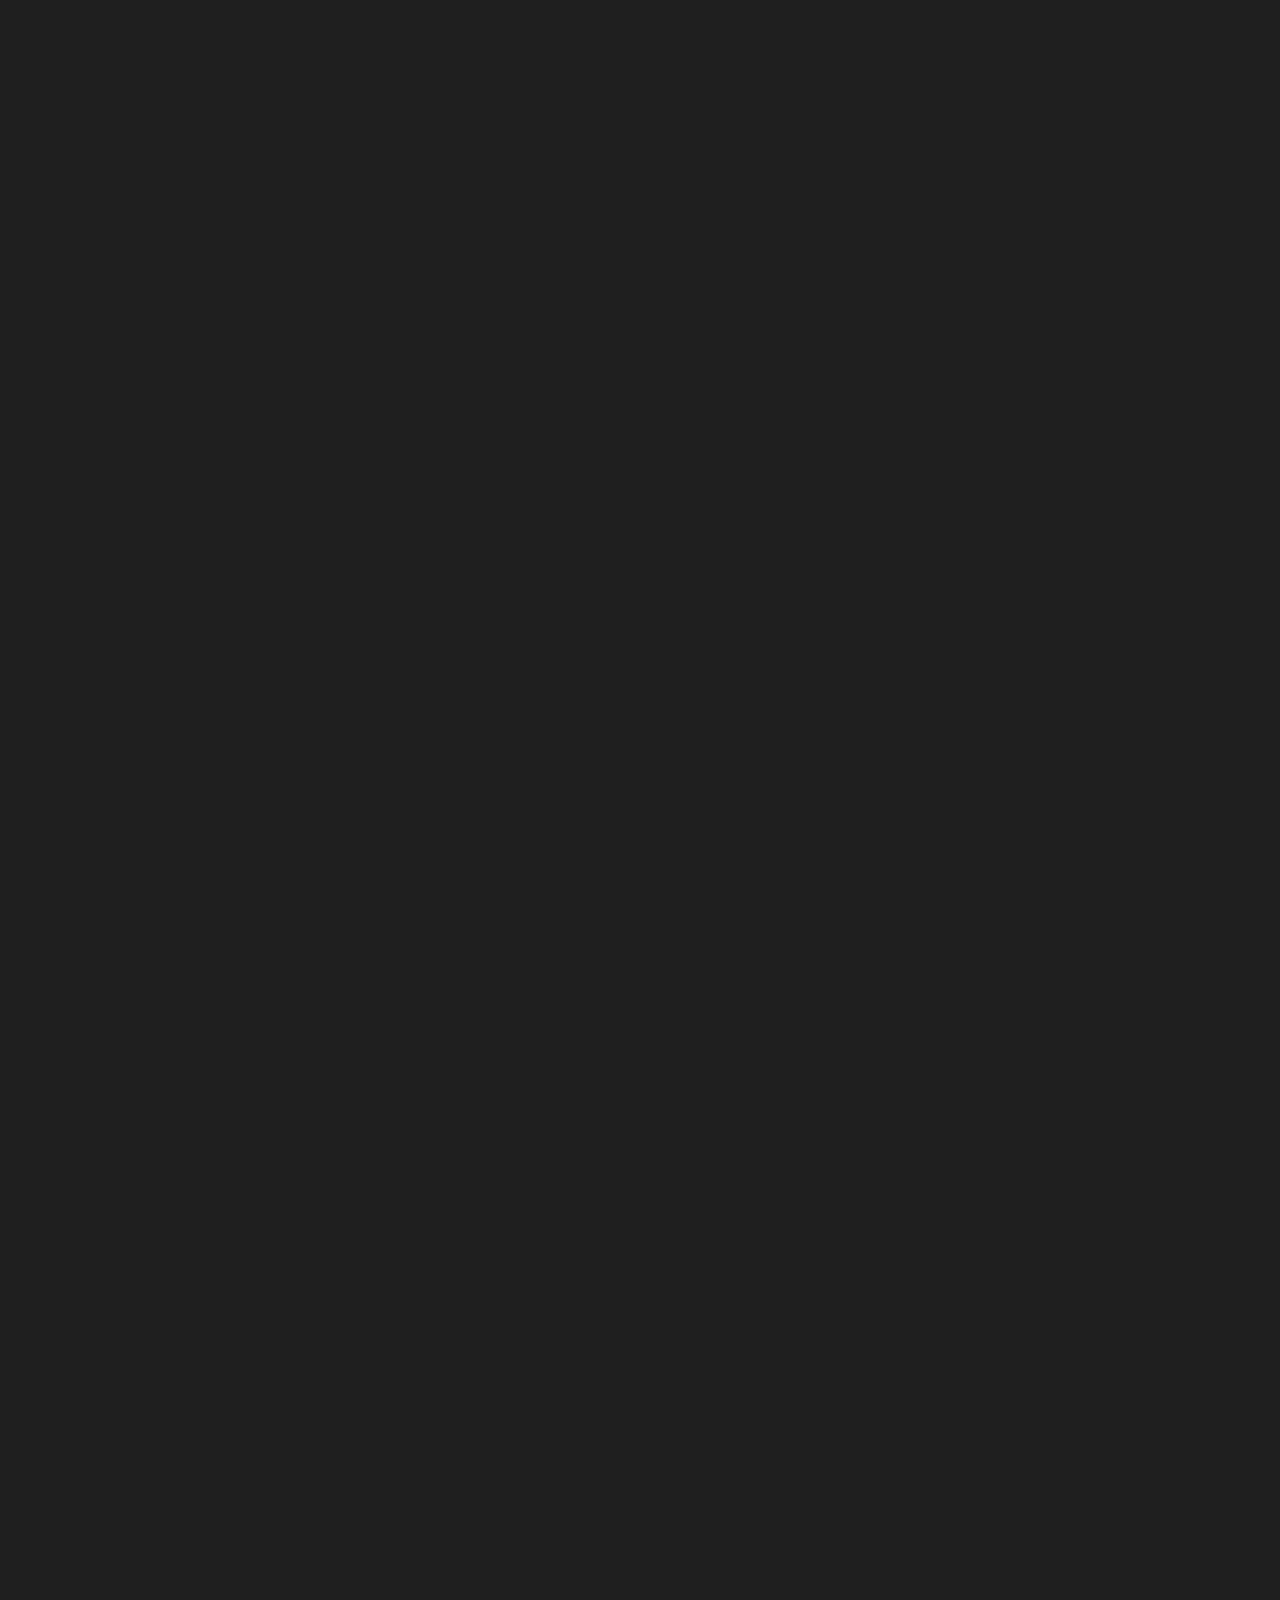
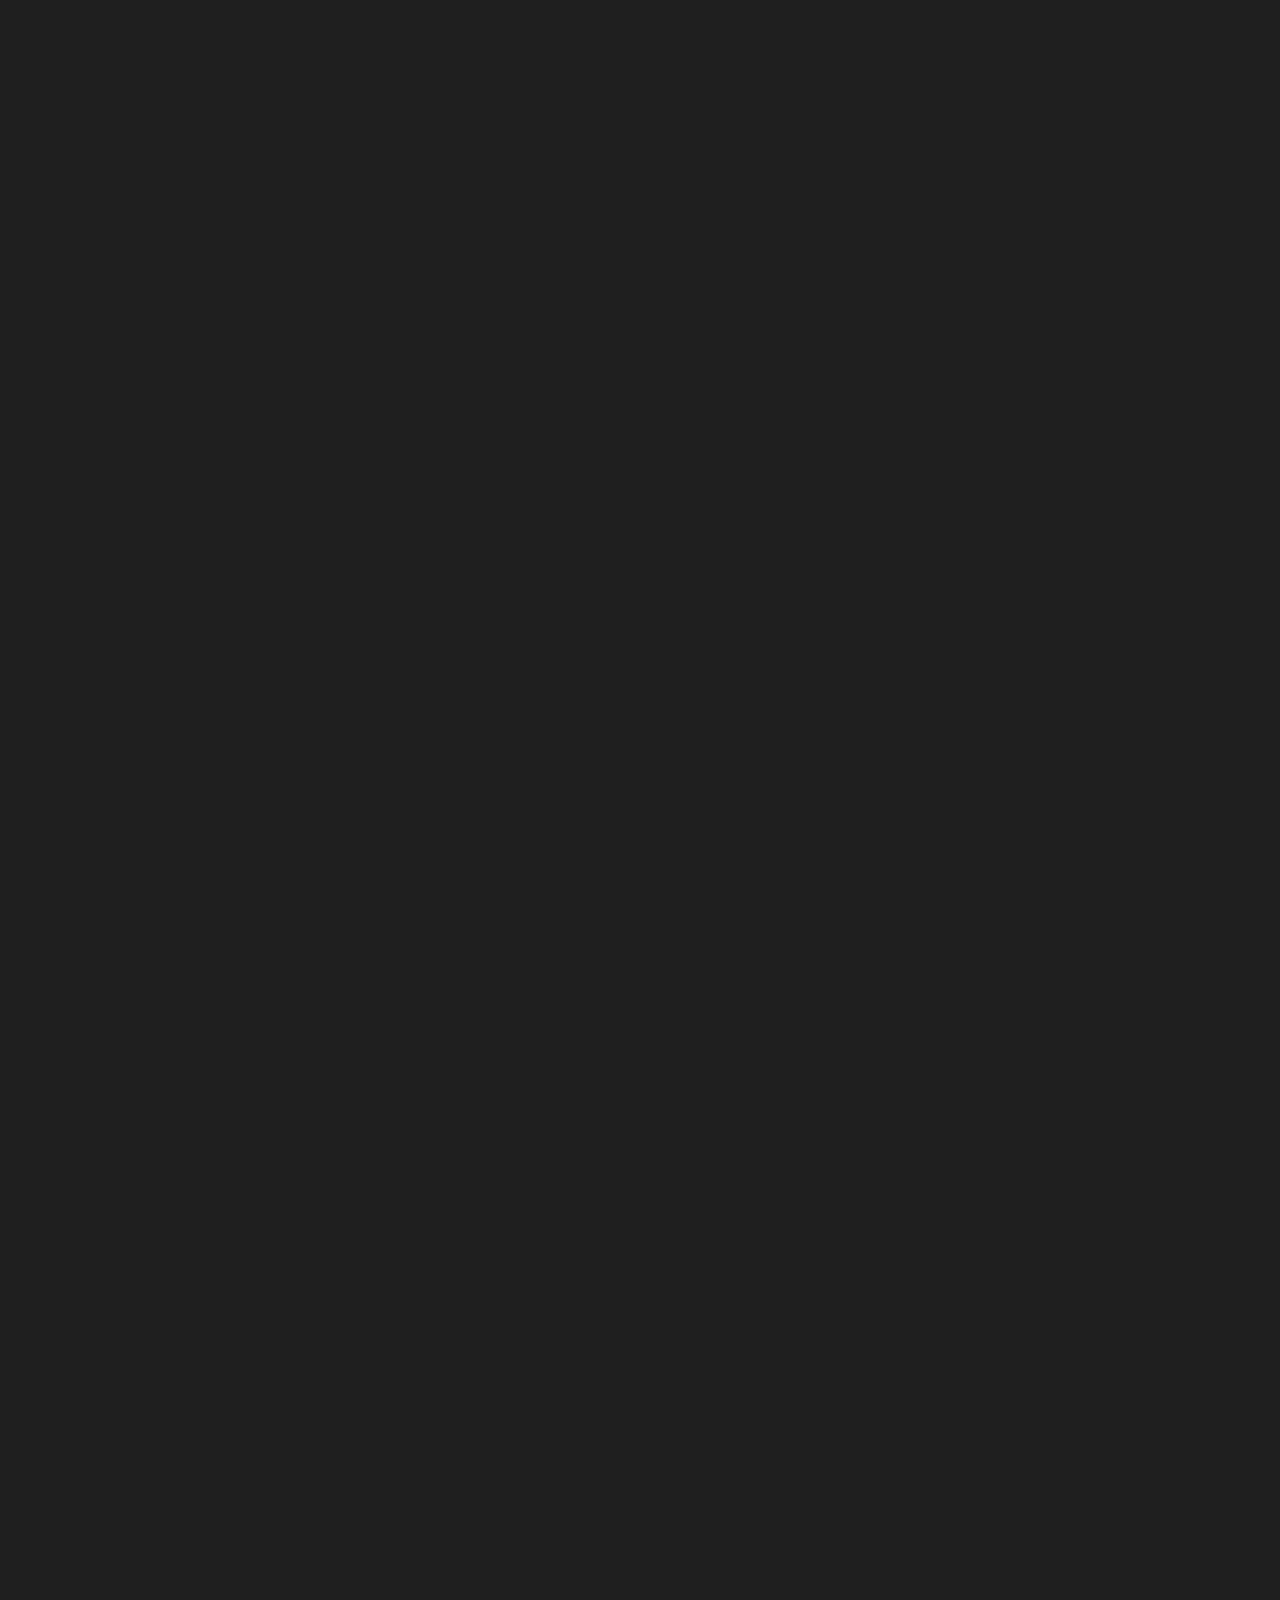
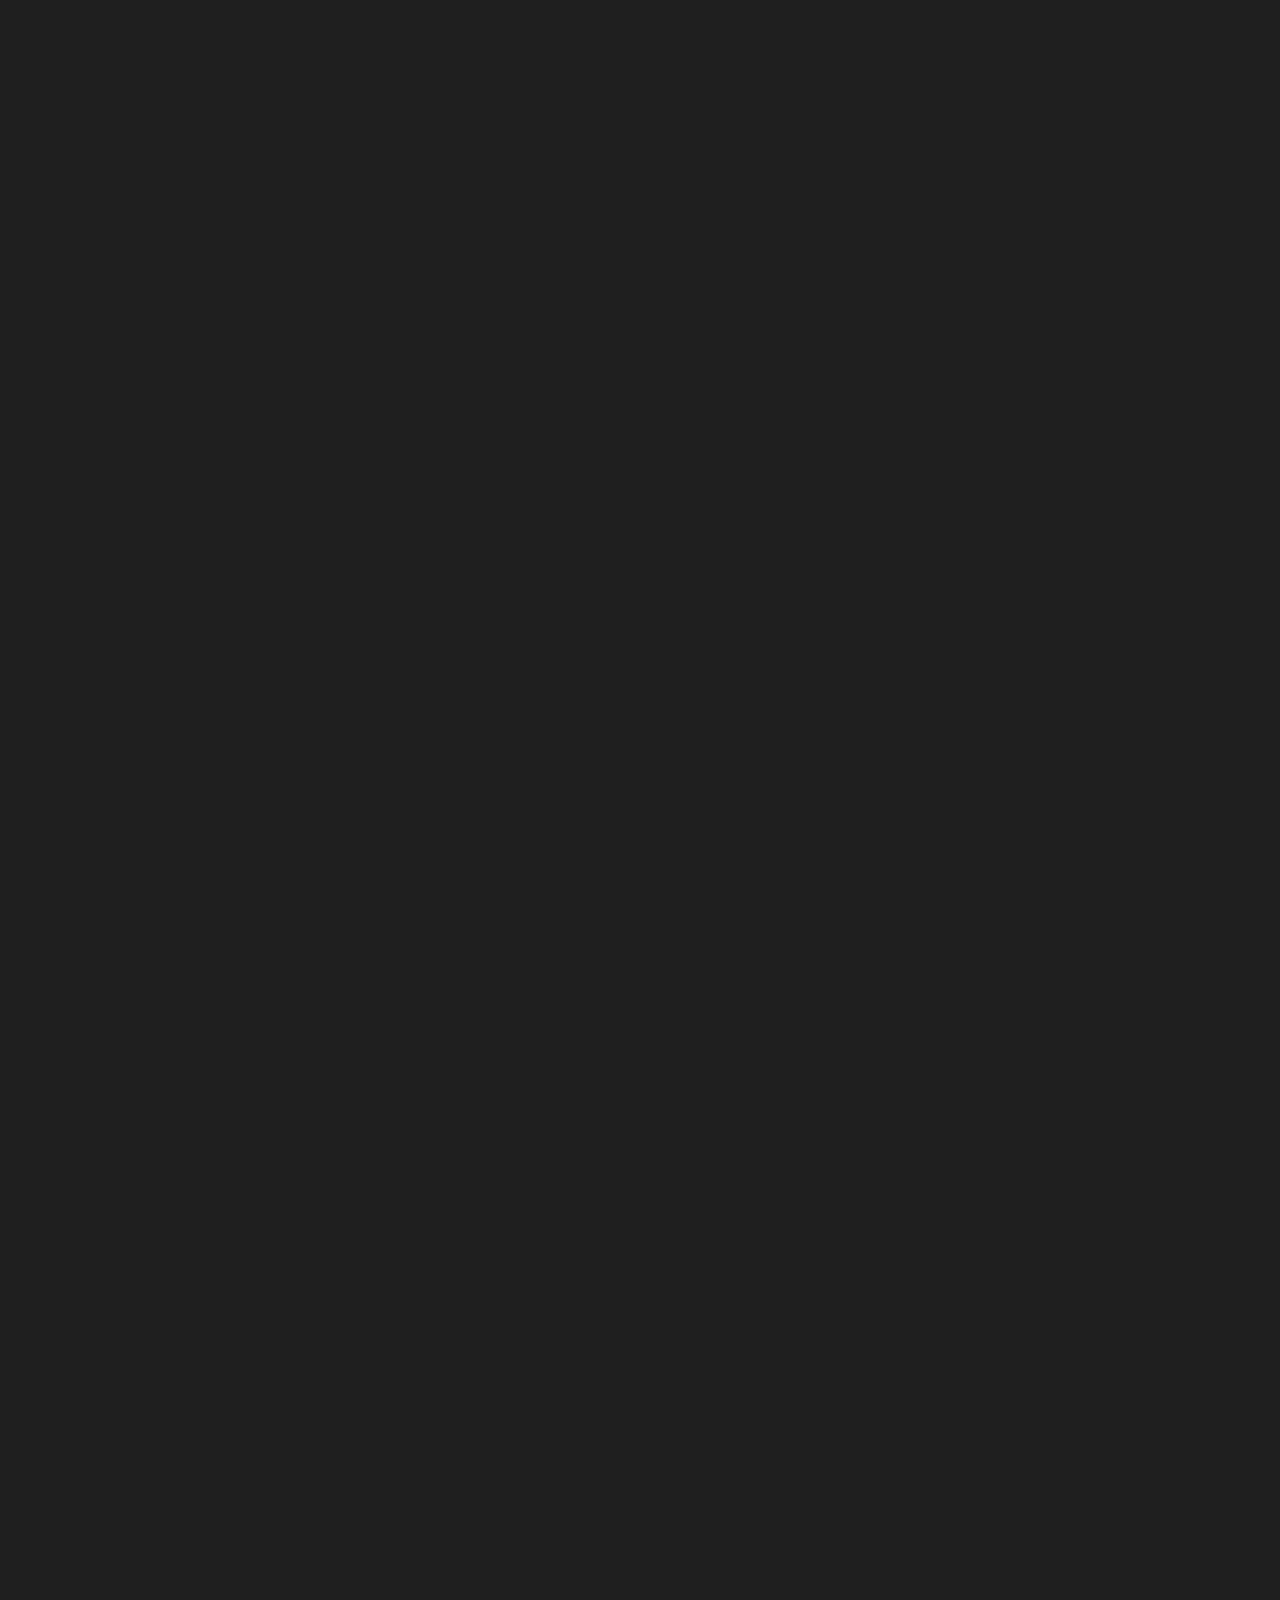
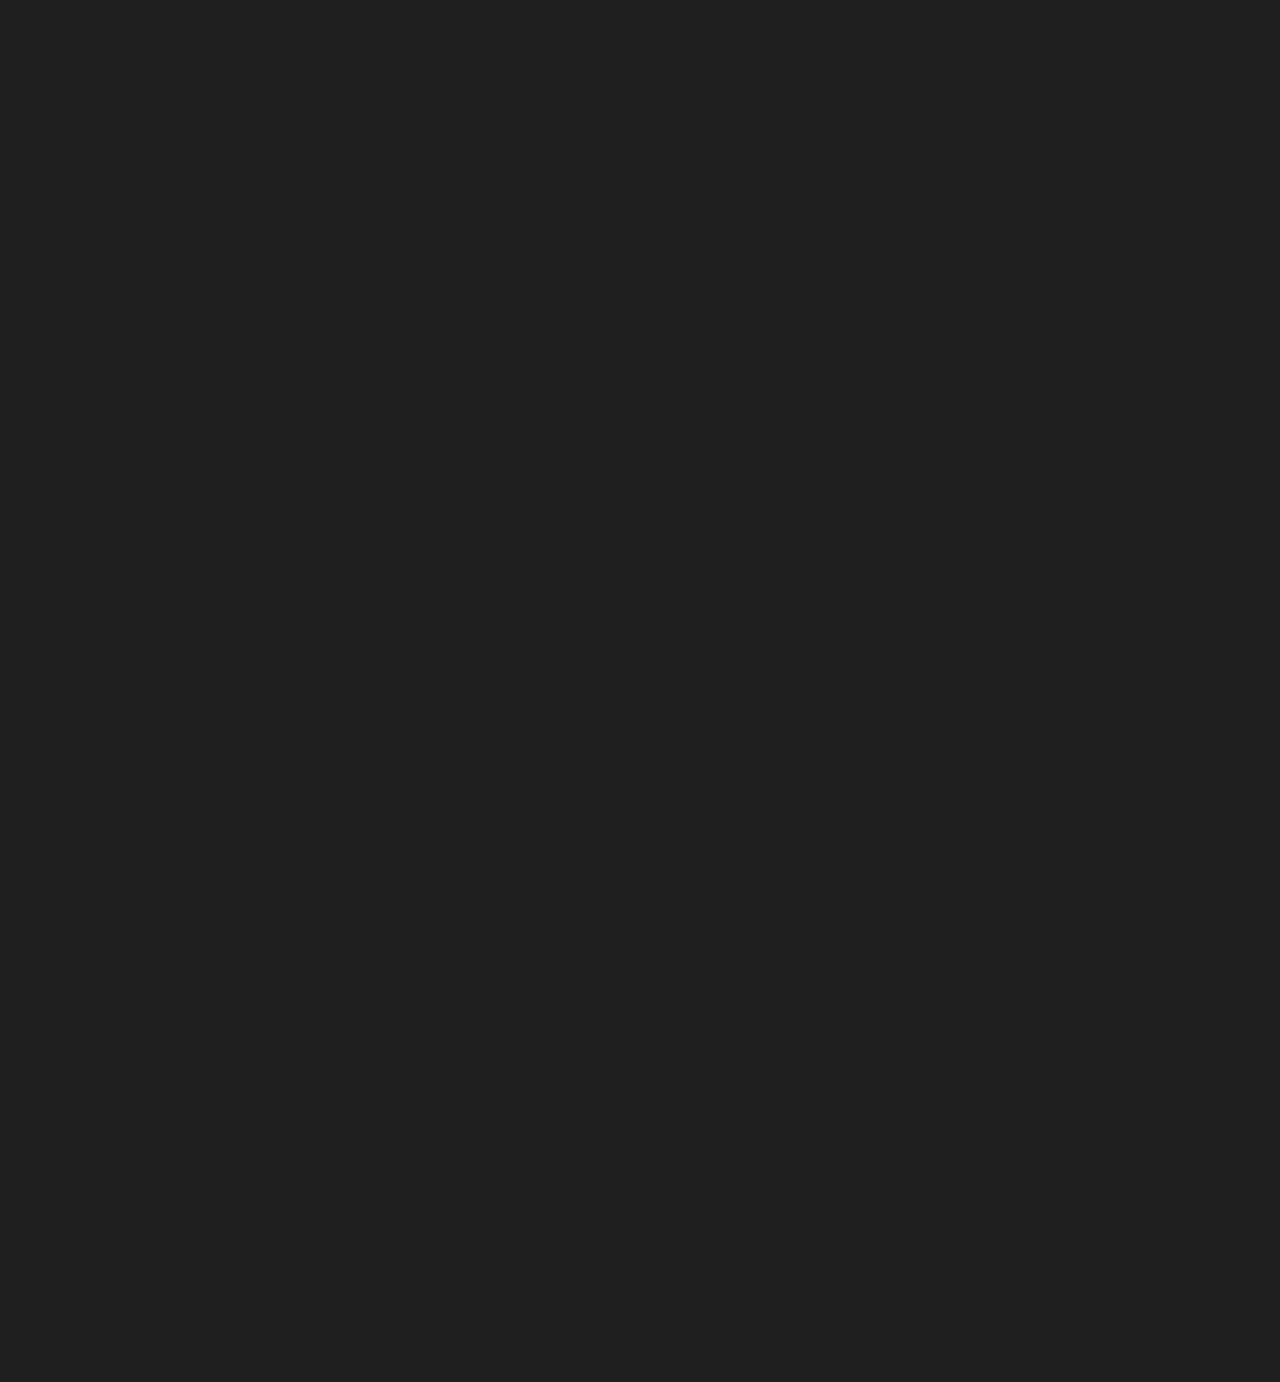
==== commit 0bc2f6a3: "add new limnk" ====
--- a/index.html
+++ b/index.html
@@ -6,29 +6,36 @@
     <meta http-equiv="X-UA-Compatible" content="IE=edge">
     <meta name="viewport" content="width=device-width, initial-scale=1.0">
     <meta name="robots" content="index, follow, max-image-preview:large, max-snippet:-1, max-video-preview:-1">
-    <meta name="description" content="Mihir Patel | Web Developer Portfolio | Skilled in JavaScript, HTML, CSS, Angular, React, Node.js, MongoDB, MySQL, Flutter">
+    <meta name="description"
+        content="Mihir Patel | Web Developer Portfolio | Skilled in JavaScript, HTML, CSS, Angular, React, Node.js, MongoDB, MySQL, Flutter">
     <meta name="author" content="Mihir Patel">
-    <meta name="keywords" content="Mihir Patel, Web Developer, Portfolio, MEAN Developer, JavaScript, HTML, CSS, Angular, React, Node.js, MongoDB, MySQL, Flutter, IT Professional, MCA">
+    <meta name="keywords"
+        content="Mihir Patel, Web Developer, Portfolio, MEAN Developer, JavaScript, HTML, CSS, Angular, React, Node.js, MongoDB, MySQL, Flutter, IT Professional, MCA">
 
     <!-- Open Graph metadata -->
     <meta property="og:title" content="Mihir Patel | Web Developer Portfolio">
-    <meta property="og:description" content="Hello! I'm Mihir Patel, a Master's in Computer Application graduate working as a Web Developer. Explore my portfolio showcasing skills in JavaScript, HTML, CSS, Angular, React, Node.js, MongoDB, MySQL, and Flutter.">
+    <meta property="og:description"
+        content="Hello, I'm Mihir Patel, a professional Web Developer with expertise in JavaScript, HTML, CSS, Angular, React, Node.js, MongoDB, MySQL, and Flutter. Explore my portfolio to discover my skills and innovative projects in web development.">
     <meta property="og:url" content="https://www.mihirpatel.tech/">
     <meta property="og:type" content="website">
-    <meta property="og:image" content="https://dl.dropboxusercontent.com/scl/fi/0xany2vto2wnbastmh3lo/ME.jpg?rlkey=v016nokiptm39qwzulrk9x5r2&st=7p70gld0&dl=0">
+    <meta property="og:image"
+        content="https://i.ibb.co/kJdwDYk/mihir-profiloe-image1.jpg">
     <meta property="og:image:alt" content="Mihir Patel's Profile Image">
-    <meta property="og:image:secure_url" content="https://dl.dropboxusercontent.com/scl/fi/0xany2vto2wnbastmh3lo/ME.jpg?rlkey=v016nokiptm39qwzulrk9x5r2&st=7p70gld0&dl=0">
+    <meta property="og:image:secure_url"
+        content="https://i.ibb.co/kJdwDYk/mihir-profiloe-image1.jpg">
     <meta property="og:image:type" content="image/jpeg">
     <meta property="og:image:width" content="1200">
     <meta property="og:image:height" content="630">
     <meta property="og:locale" content="en_US">
     <meta property="og:site_name" content="Mihir Patel Portfolio">
-    
+
     <!-- Twitter Card metadata -->
     <meta name="twitter:card" content="summary_large_image">
     <meta name="twitter:title" content="Mihir Patel | Web Developer Portfolio">
-    <meta name="twitter:description" content="Hello! I'm Mihir Patel, a Master's in Computer Application graduate working as a Web Developer. Explore my portfolio showcasing skills in JavaScript, HTML, CSS, Angular, React, Node.js, MongoDB, MySQL, and Flutter.">
-    <meta name="twitter:image" content="https://dl.dropboxusercontent.com/scl/fi/0xany2vto2wnbastmh3lo/ME.jpg?rlkey=v016nokiptm39qwzulrk9x5r2&st=7p70gld0&dl=0">
+    <meta name="twitter:description"
+        content="Hello, I'm Mihir Patel, a professional Web Developer with expertise in JavaScript, HTML, CSS, Angular, React, Node.js, MongoDB, MySQL, and Flutter. Explore my portfolio to discover my skills and innovative projects in web development.">
+    <meta name="twitter:image"
+        content="https://i.ibb.co/kJdwDYk/mihir-profiloe-image1.jpg">
     <meta name="twitter:image:alt" content="Mihir Patel's Profile Image">
 
     <title>Mihir Patel Portfolio</title>
@@ -43,13 +50,13 @@
             "https://www.linkedin.com/in/mihirpatel/",
             "https://github.com/mihirpatel/"
           ],
-          "image": "https://dl.dropboxusercontent.com/scl/fi/0xany2vto2wnbastmh3lo/ME.jpg?rlkey=v016nokiptm39qwzulrk9x5r2&st=7p70gld0&dl=0",
+          "image": "https://i.ibb.co/kJdwDYk/mihir-profiloe-image1.jpg",
           "description": "Hello! I'm Mihir Patel, a Master's in Computer Application graduate and working as a Web Developer. Skilled in JavaScript, HTML, CSS, Angular, React, Node.js, MongoDB, MySQL, and Flutter."
         }
     </script>
     <link rel="icon" type="image/x-icon" href="images/favicon_icon2.png">
 
-    
+
     <link rel="stylesheet" href="./css/line-awesome.min.css">
     <link rel="stylesheet" href="./css/bootstrap.min.css">
     <link rel="stylesheet" href="css/owl.carousel.min.css">
@@ -242,7 +249,9 @@
             <h3 style="color: aliceblue; font-weight: 500;">Mihir Patel</h3>
             <span class="designation" style="color: #999999;">Web Developer</span>
         </div>
-        <img class="me" src="https://dl.dropboxusercontent.com/scl/fi/0xany2vto2wnbastmh3lo/ME.jpg?rlkey=v016nokiptm39qwzulrk9x5r2&st=7p70gld0&dl=0" alt="Me">
+        <img class="me"
+            src="images/mihir_profiloe_image1.webp"
+            alt="Me">
 
         <h2 class="email">mihirpatel6pg6@gmail.com</h2>
         <h2 class="address">Ahmedabad, GJ</h2>
@@ -292,7 +301,9 @@
                         <p style="font-size: 14px; margin-bottom: 0px;">Web developer</p>
                     </div>
 
-                    <img class="me" src="https://dl.dropboxusercontent.com/scl/fi/0xany2vto2wnbastmh3lo/ME.jpg?rlkey=v016nokiptm39qwzulrk9x5r2&st=7p70gld0&dl=0" alt="Me">
+                    <img class="me"
+                        src="images/mihir_profiloe_image1.webp"
+                        alt="Me">
 
                     <h2 class="email">mihirpatel6pg6@gmail.com</h2>
                     <h2 class="address">Ahmedanad, GJ</h2>
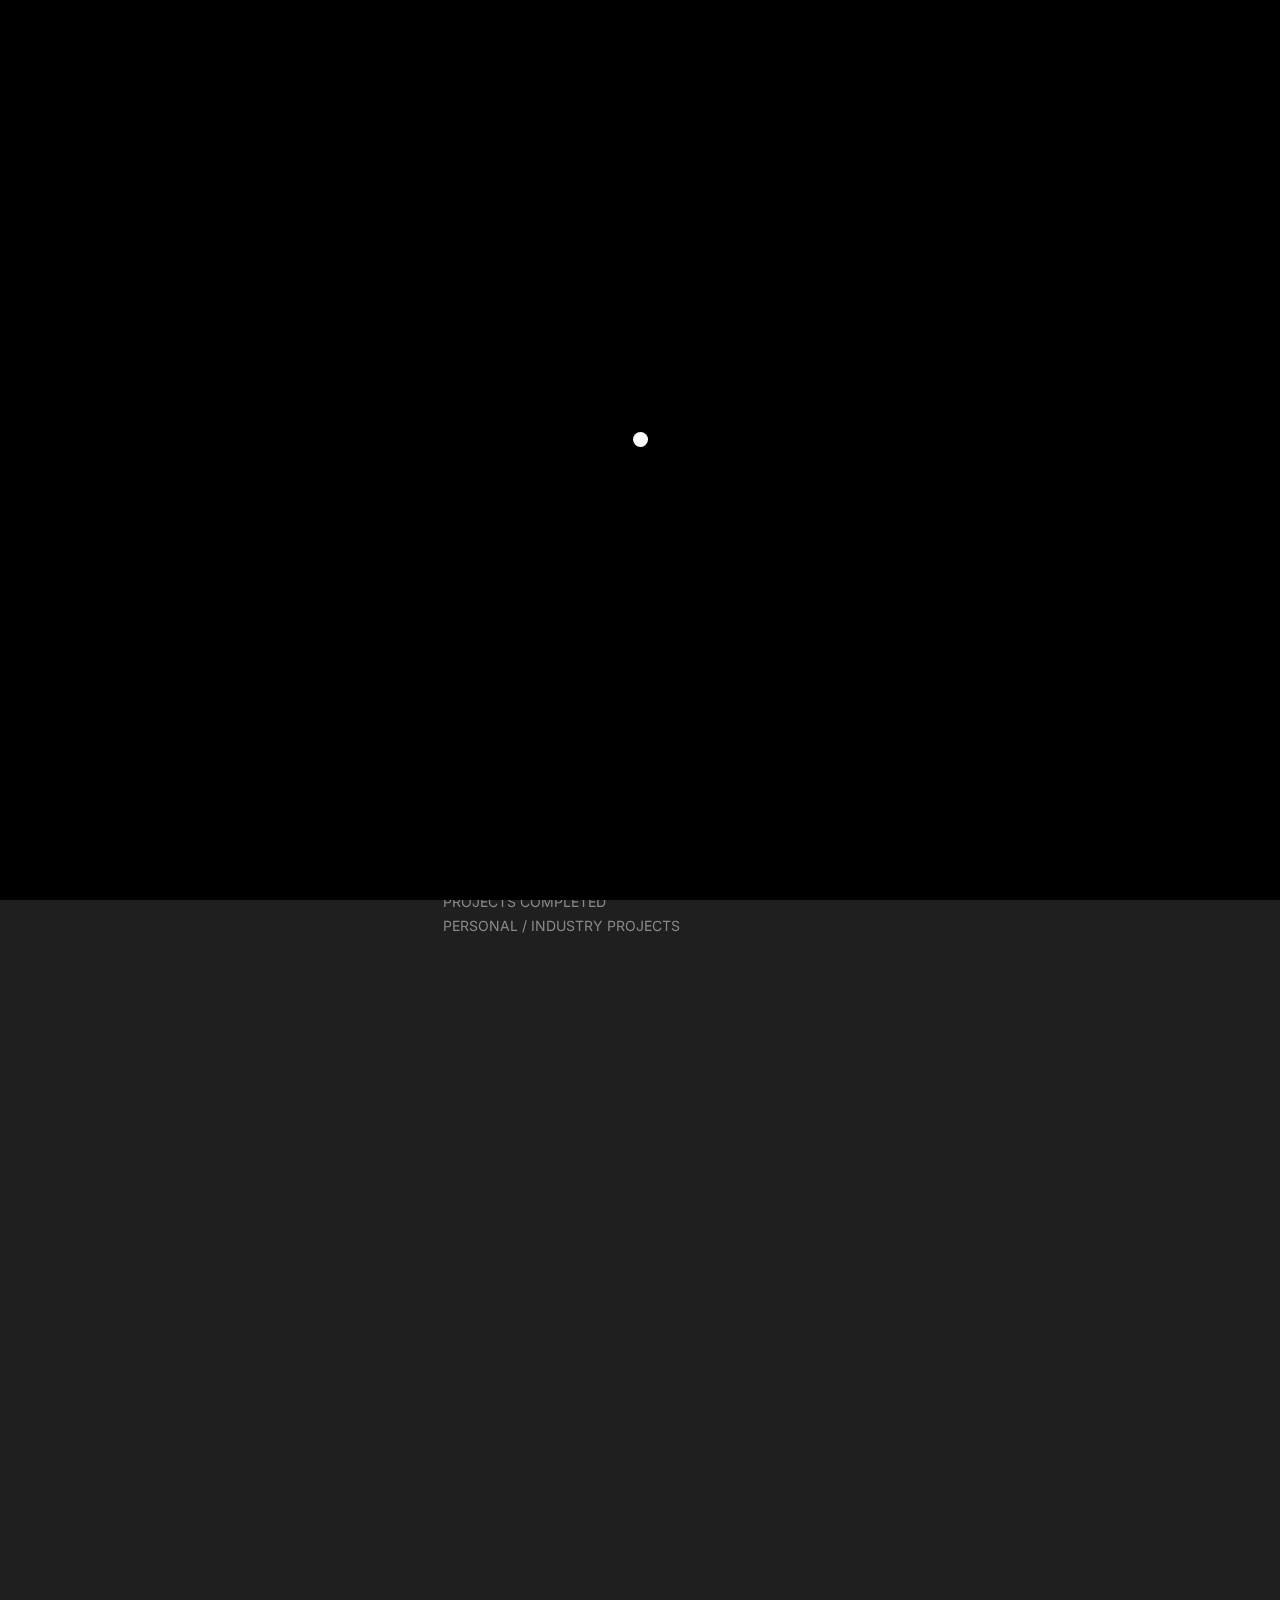
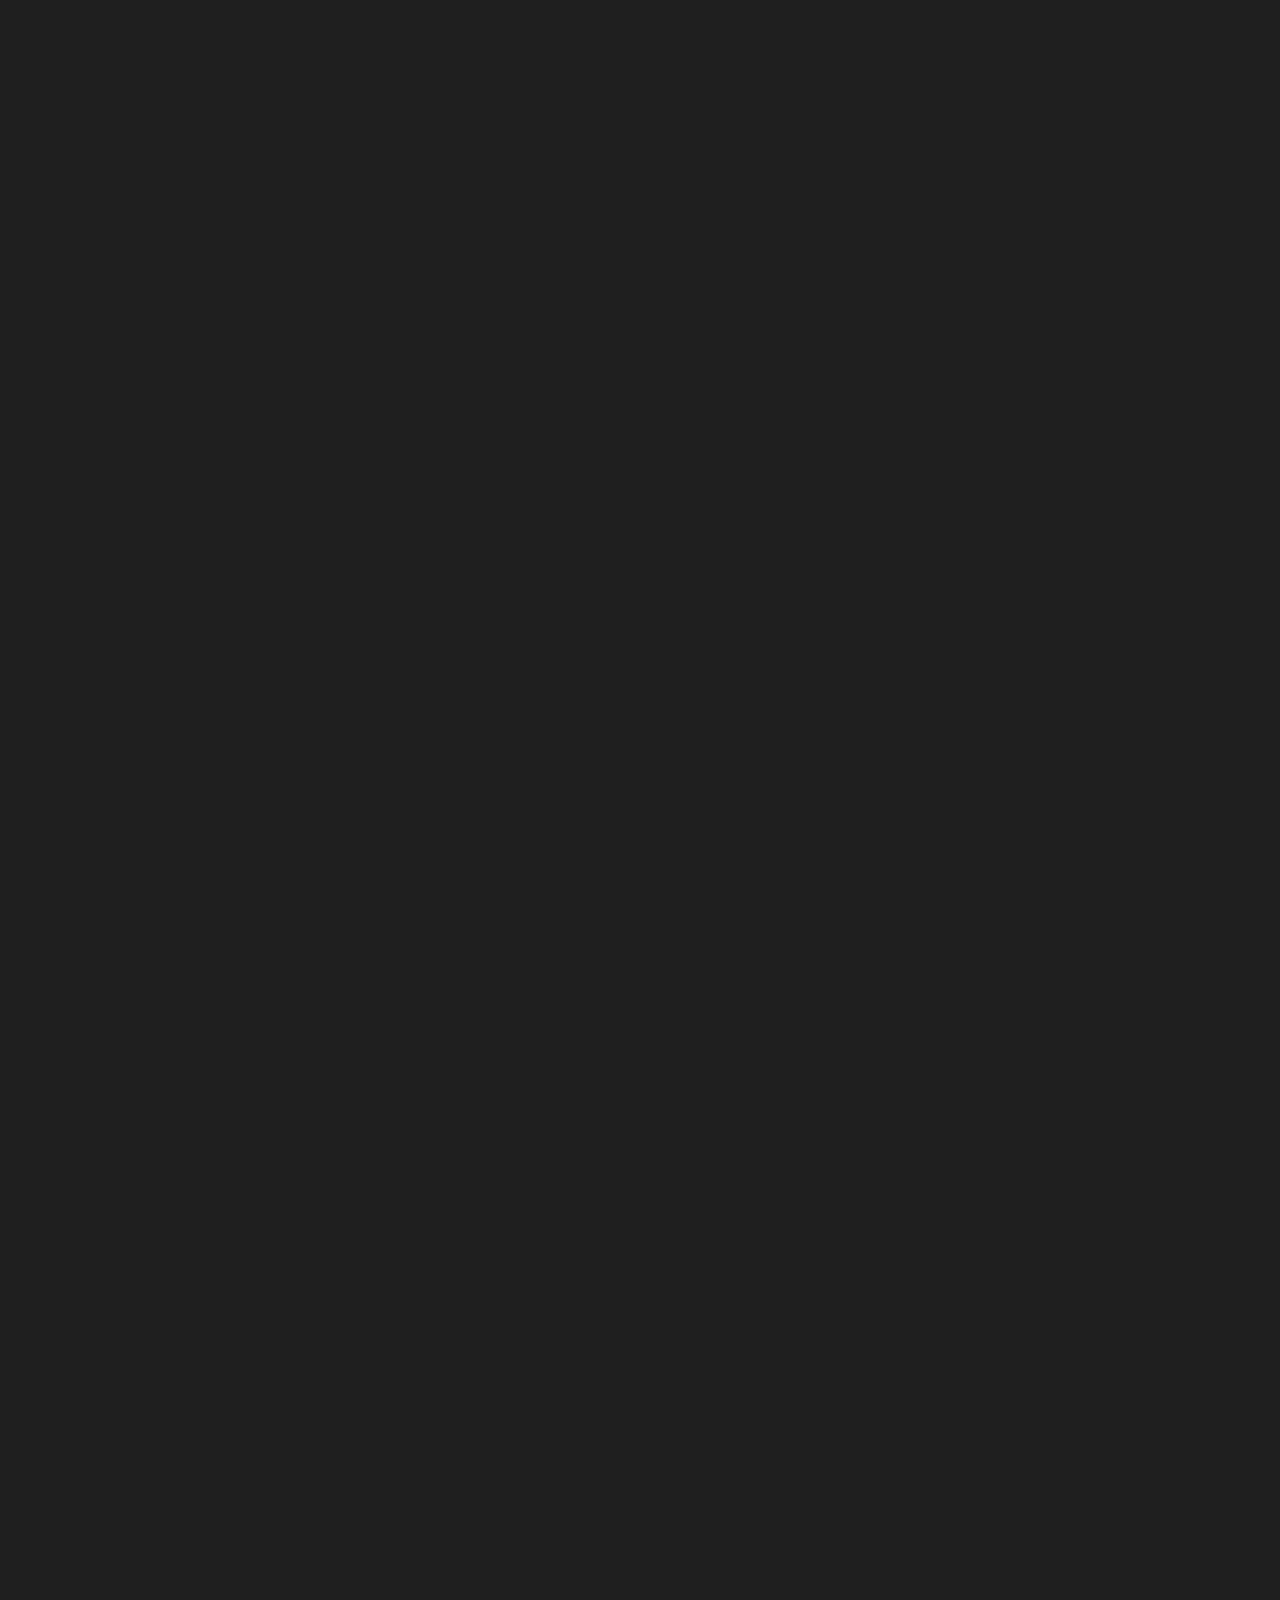
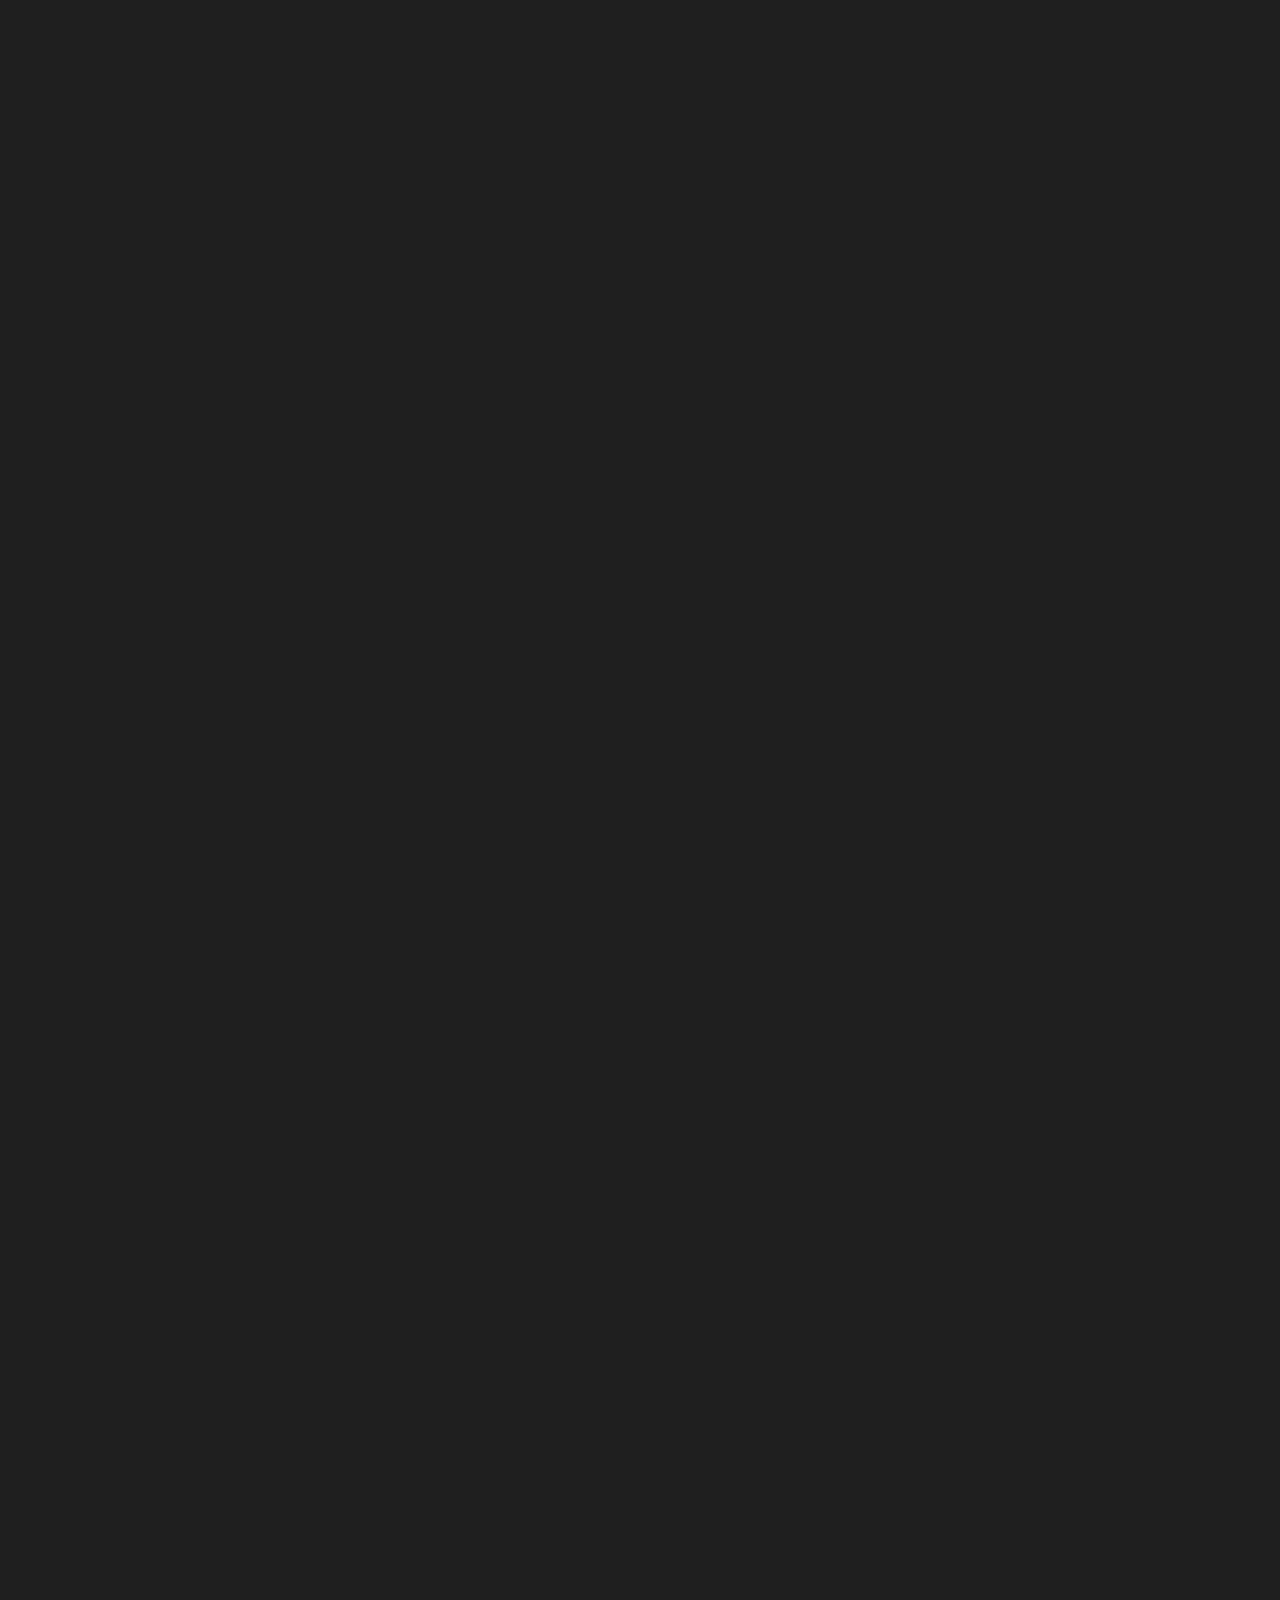
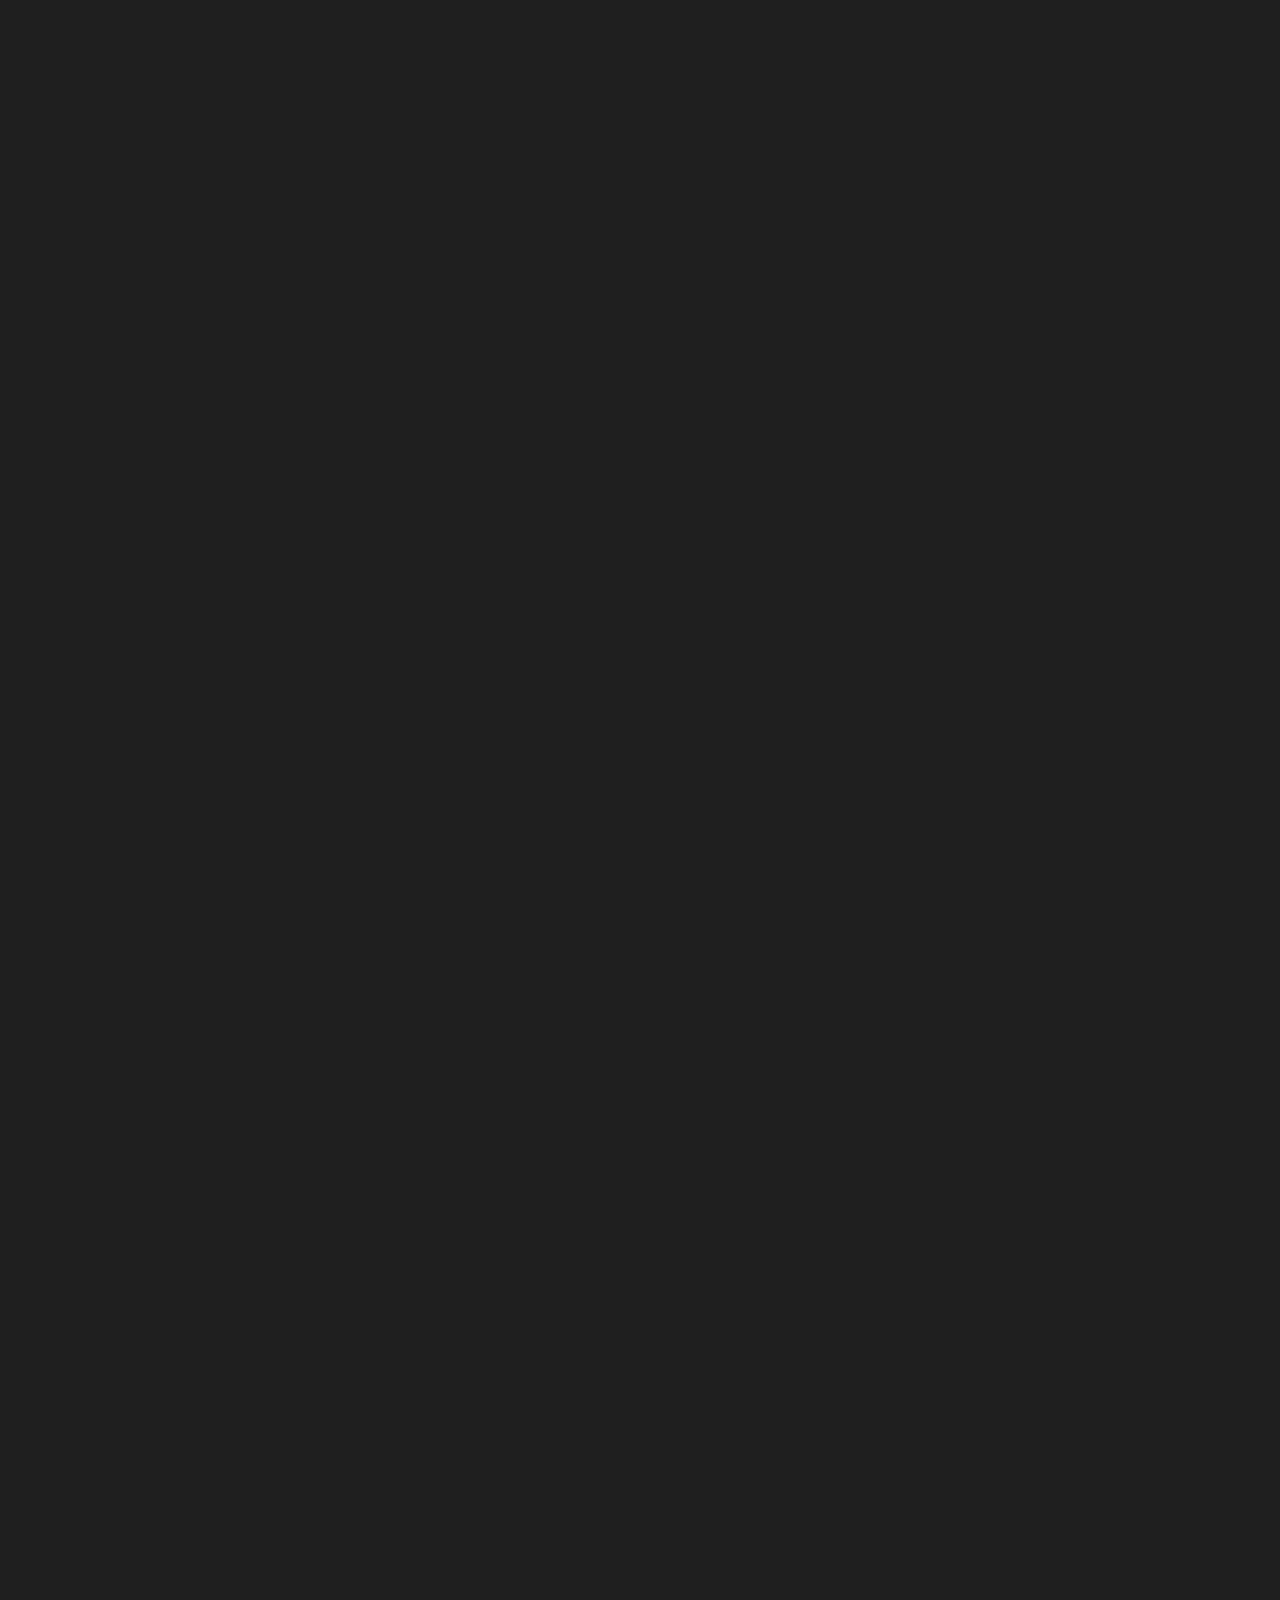
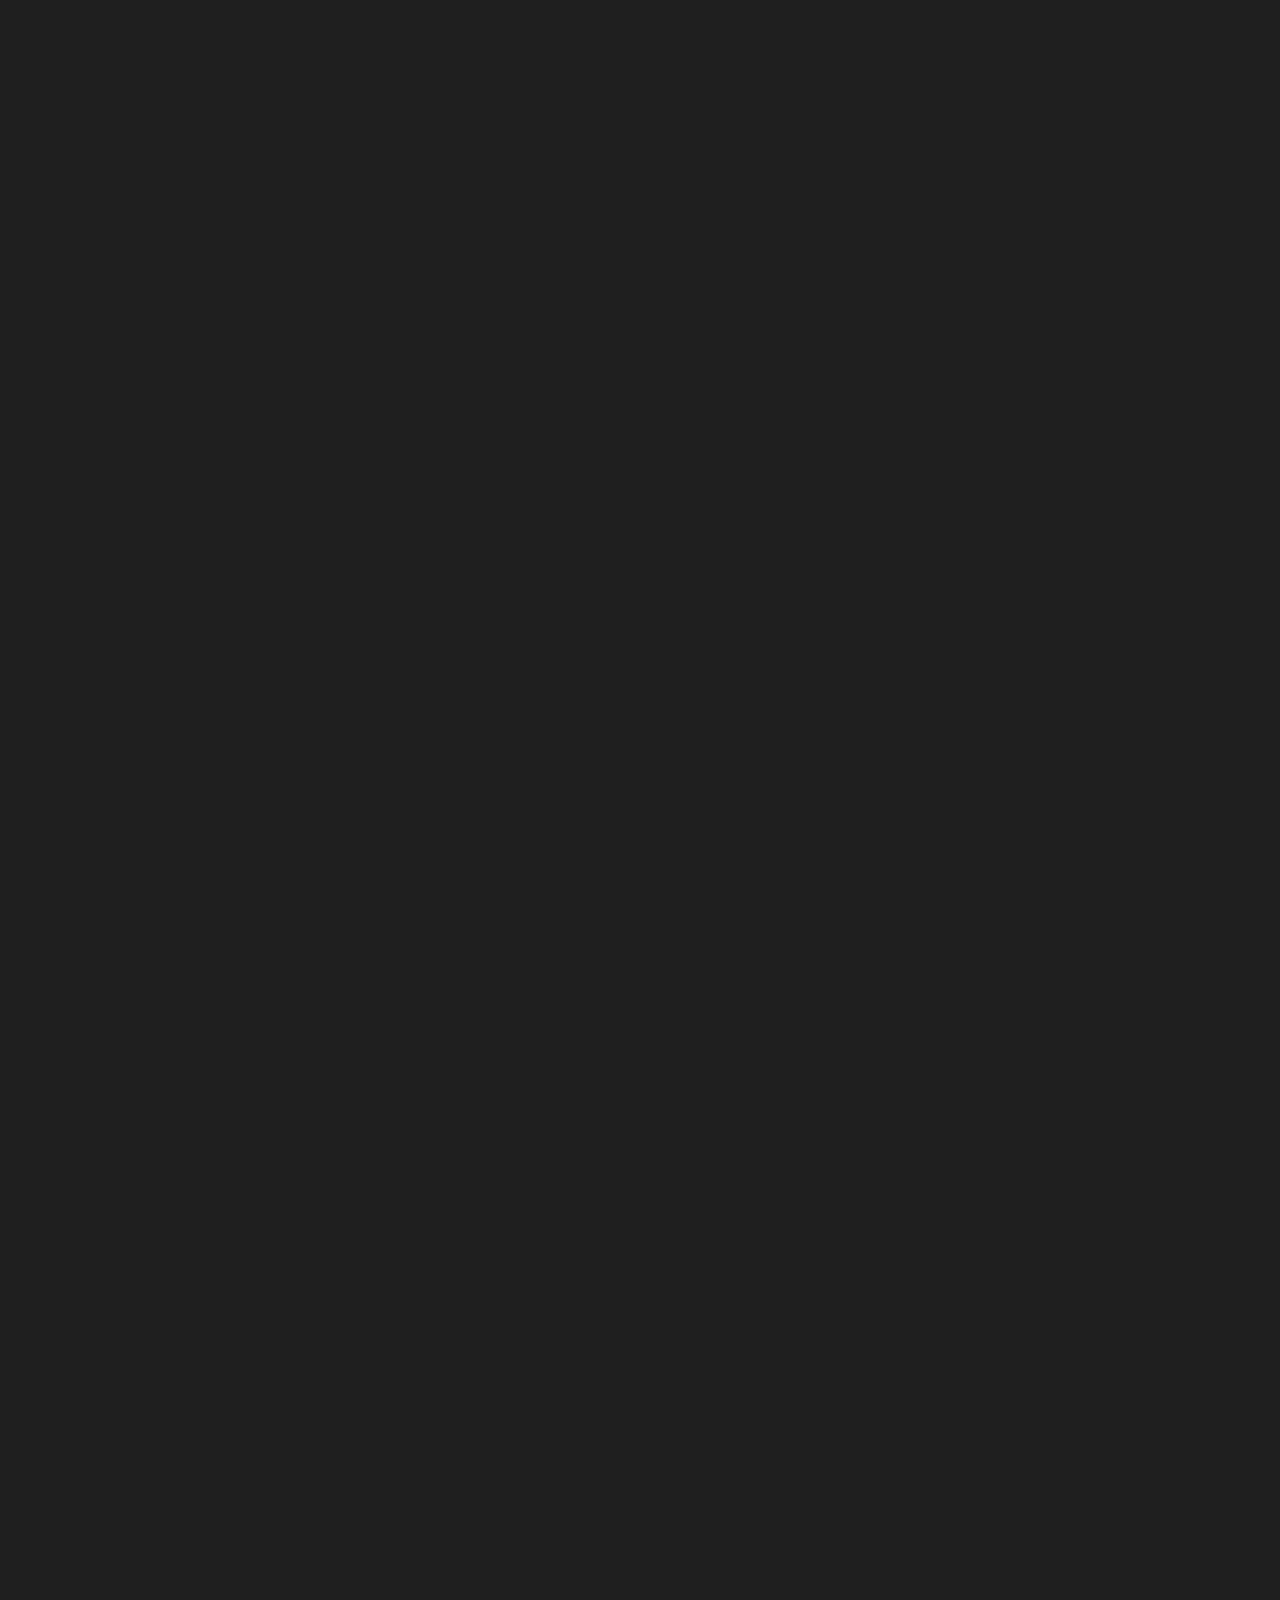
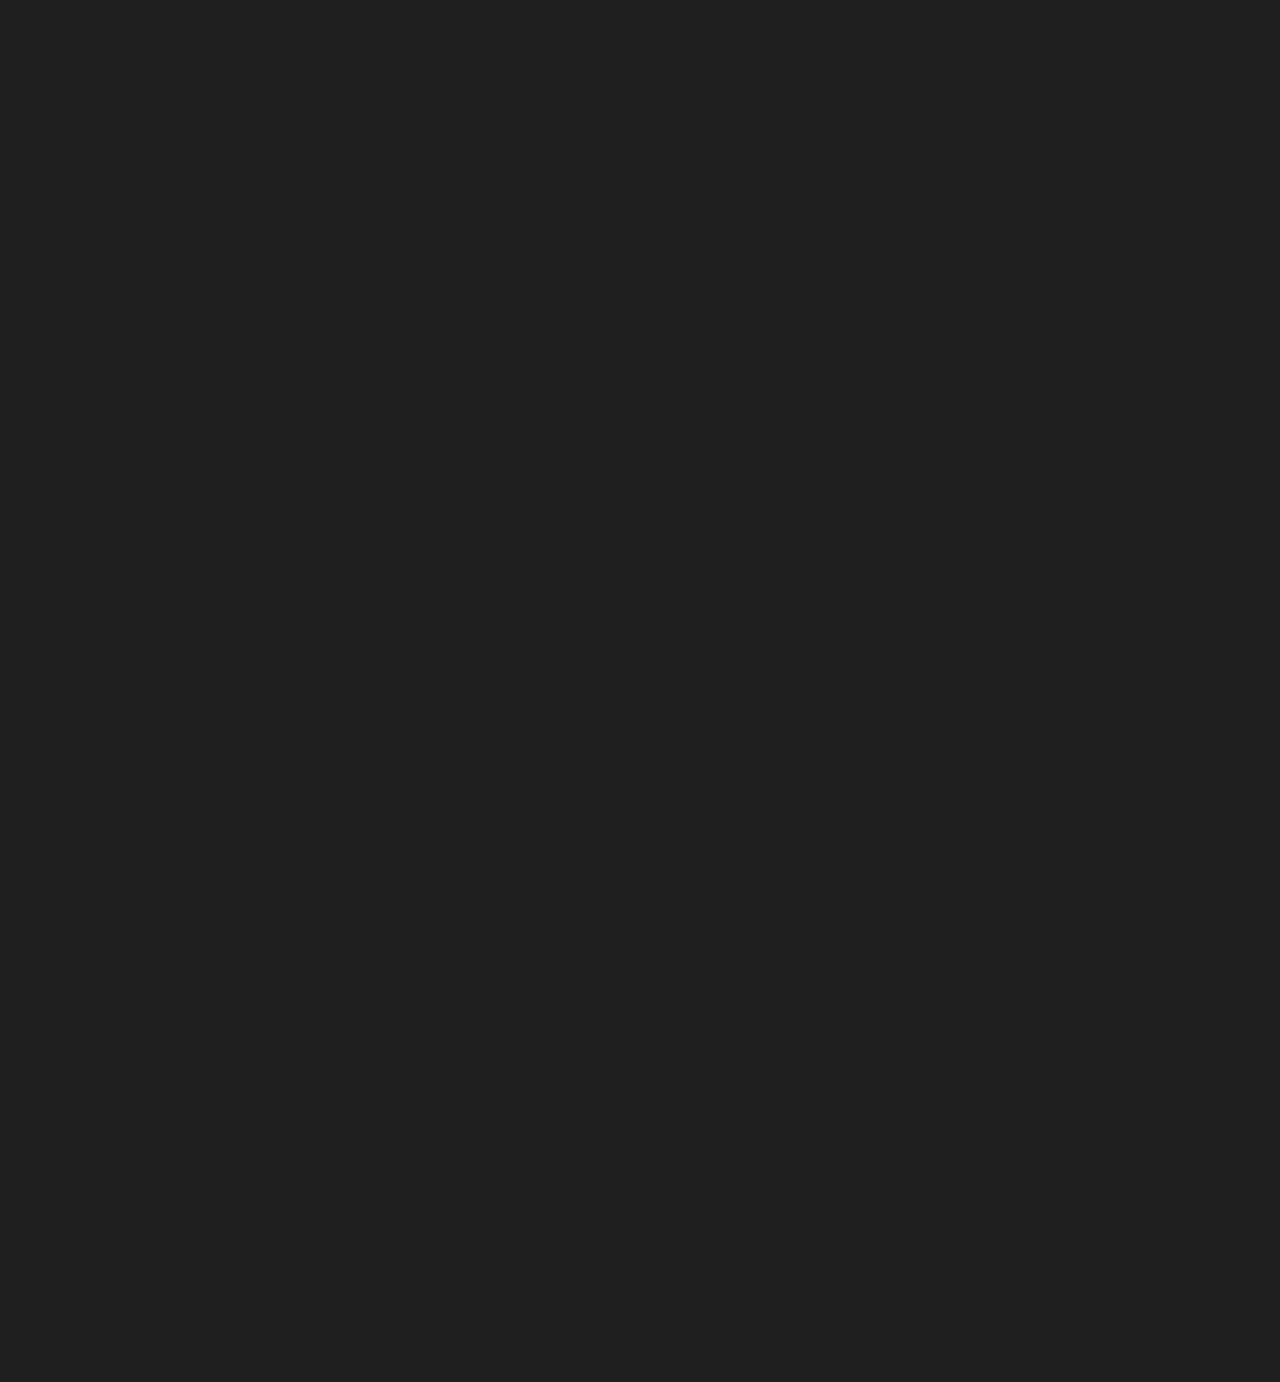
==== commit 410a3663: "aa" ====
--- a/index.html
+++ b/index.html
@@ -2,83 +2,77 @@
 <html lang="en">
 
 <head>
-    <meta charset="UTF-8">
-    <meta http-equiv="X-UA-Compatible" content="IE=edge">
-    <meta name="viewport" content="width=device-width, initial-scale=1.0">
-    <meta name="robots" content="index, follow, max-image-preview:large, max-snippet:-1, max-video-preview:-1">
+    <meta charset="UTF-8" />
+    <meta http-equiv="X-UA-Compatible" content="IE=edge" />
+    <meta name="viewport" content="width=device-width, initial-scale=1.0" />
+    <meta name="robots" content="index, follow, max-image-preview:large, max-snippet:-1, max-video-preview:-1" />
     <meta name="description"
-        content="Mihir Patel | Web Developer Portfolio | Skilled in JavaScript, HTML, CSS, Angular, React, Node.js, MongoDB, MySQL, Flutter">
-    <meta name="author" content="Mihir Patel">
+        content="Mihir Patel | Web Developer Portfolio | Skilled in JavaScript, HTML, CSS, Angular, React, Node.js, MongoDB, MySQL, Flutter" />
+    <meta name="author" content="Mihir Patel" />
     <meta name="keywords"
-        content="Mihir Patel, Web Developer, Portfolio, MEAN Developer, JavaScript, HTML, CSS, Angular, React, Node.js, MongoDB, MySQL, Flutter, IT Professional, MCA">
+        content="Mihir Patel, Web Developer, Portfolio, MEAN Developer, JavaScript, HTML, CSS, Angular, React, Node.js, MongoDB, MySQL, Flutter, IT Professional, MCA" />
 
     <!-- Open Graph metadata -->
-    <meta property="og:title" content="Mihir Patel | Web Developer Portfolio">
+    <meta property="og:title" content="Mihir Patel | Web Developer Portfolio" />
     <meta property="og:description"
-        content="Hello, I'm Mihir Patel, a professional Web Developer with expertise in JavaScript, HTML, CSS, Angular, React, Node.js, MongoDB, MySQL, and Flutter. Explore my portfolio to discover my skills and innovative projects in web development.">
-    <meta property="og:url" content="https://www.mihirpatel.tech/">
-    <meta property="og:type" content="website">
-    <meta property="og:image"
-        content="https://i.ibb.co/kJdwDYk/mihir-profiloe-image1.jpg">
-    <meta property="og:image:alt" content="Mihir Patel's Profile Image">
-    <meta property="og:image:secure_url"
-        content="https://i.ibb.co/kJdwDYk/mihir-profiloe-image1.jpg">
-    <meta property="og:image:type" content="image/jpeg">
-    <meta property="og:image:width" content="1200">
-    <meta property="og:image:height" content="630">
-    <meta property="og:locale" content="en_US">
-    <meta property="og:site_name" content="Mihir Patel Portfolio">
+        content="Hello, I'm Mihir Patel, a professional Web Developer with expertise in JavaScript, HTML, CSS, Angular, React, Node.js, MongoDB, MySQL, and Flutter. Explore my portfolio to discover my skills and innovative projects in web development." />
+    <meta property="og:url" content="https://www.mihirpatel.tech/" />
+    <meta property="og:type" content="website" />
+    <meta property="og:image" content="https://i.ibb.co/kJdwDYk/mihir-profiloe-image1.jpg" />
+    <meta property="og:image:alt" content="Mihir Patel's Profile Image" />
+    <meta property="og:image:secure_url" content="https://i.ibb.co/kJdwDYk/mihir-profiloe-image1.jpg" />
+    <meta property="og:image:type" content="image/jpeg" />
+    <meta property="og:image:width" content="1200" />
+    <meta property="og:image:height" content="630" />
+    <meta property="og:locale" content="en_US" />
+    <meta property="og:site_name" content="Mihir Patel Portfolio" />
 
     <!-- Twitter Card metadata -->
-    <meta name="twitter:card" content="summary_large_image">
-    <meta name="twitter:title" content="Mihir Patel | Web Developer Portfolio">
+    <meta name="twitter:card" content="summary_large_image" />
+    <meta name="twitter:title" content="Mihir Patel | Web Developer Portfolio" />
     <meta name="twitter:description"
-        content="Hello, I'm Mihir Patel, a professional Web Developer with expertise in JavaScript, HTML, CSS, Angular, React, Node.js, MongoDB, MySQL, and Flutter. Explore my portfolio to discover my skills and innovative projects in web development.">
-    <meta name="twitter:image"
-        content="https://i.ibb.co/kJdwDYk/mihir-profiloe-image1.jpg">
-    <meta name="twitter:image:alt" content="Mihir Patel's Profile Image">
+        content="Hello, I'm Mihir Patel, a professional Web Developer with expertise in JavaScript, HTML, CSS, Angular, React, Node.js, MongoDB, MySQL, and Flutter. Explore my portfolio to discover my skills and innovative projects in web development." />
+    <meta name="twitter:image" content="https://i.ibb.co/kJdwDYk/mihir-profiloe-image1.jpg" />
+    <meta name="twitter:image:alt" content="Mihir Patel's Profile Image" />
 
     <title>Mihir Patel Portfolio</title>
     <script type="application/ld+json">
-        {
-          "@context": "https://schema.org",
-          "@type": "Person",
-          "name": "Mihir Patel",
-          "jobTitle": "Web Developer",
-          "url": "https://www.mihirpatel.tech/",
-          "sameAs": [
-            "https://www.linkedin.com/in/mihirpatel/",
-            "https://github.com/mihirpatel/"
-          ],
-          "image": "https://i.ibb.co/kJdwDYk/mihir-profiloe-image1.jpg",
-          "description": "Hello! I'm Mihir Patel, a Master's in Computer Application graduate and working as a Web Developer. Skilled in JavaScript, HTML, CSS, Angular, React, Node.js, MongoDB, MySQL, and Flutter."
-        }
+      {
+        "@context": "https://schema.org",
+        "@type": "Person",
+        "name": "Mihir Patel",
+        "jobTitle": "Web Developer",
+        "url": "https://www.mihirpatel.tech/",
+        "sameAs": [
+          "https://www.linkedin.com/in/mihirpatel/",
+          "https://github.com/mihirpatel/"
+        ],
+        "image": "https://i.ibb.co/kJdwDYk/mihir-profiloe-image1.jpg",
+        "description": "Hello! I'm Mihir Patel, a Master's in Computer Application graduate and working as a Web Developer. Skilled in JavaScript, HTML, CSS, Angular, React, Node.js, MongoDB, MySQL, and Flutter."
+      }
     </script>
-    <link rel="icon" type="image/x-icon" href="images/favicon_icon2.png">
-
-
-    <link rel="stylesheet" href="./css/line-awesome.min.css">
-    <link rel="stylesheet" href="./css/bootstrap.min.css">
-    <link rel="stylesheet" href="css/owl.carousel.min.css">
-    <link rel="stylesheet" href="css/owl.theme.default.min.css">
-    <link rel="stylesheet" href="css/animate.min.css">
-    <link rel="stylesheet" href="css/smooth-scrollbar.css">
-    <link rel="stylesheet" href="css/lightbox.min.css">
-    <link rel="stylesheet" href="./css/live.css">
+    <link rel="icon" type="image/x-icon" href="images/favicon_icon2.png" />
+
+    <link rel="stylesheet" href="./css/line-awesome.min.css" />
+    <link rel="stylesheet" href="./css/bootstrap.min.css" />
+    <link rel="stylesheet" href="css/owl.carousel.min.css" />
+    <link rel="stylesheet" href="css/owl.theme.default.min.css" />
+    <link rel="stylesheet" href="css/animate.min.css" />
+    <link rel="stylesheet" href="css/smooth-scrollbar.css" />
+    <link rel="stylesheet" href="css/lightbox.min.css" />
+    <link rel="stylesheet" href="./css/live.css" />
 
     <!-- Main Stylesheet -->
     <!-- <link rel="stylesheet" href="css/style.css"> -->
-    <link rel="stylesheet" href="css/style.css">
-    <link rel="stylesheet" href="css/responsive.css">
-    <link rel="stylesheet" href="css/button.css">
+    <link rel="stylesheet" href="css/style.css" />
+    <link rel="stylesheet" href="css/responsive.css" />
+    <link rel="stylesheet" href="css/button.css" />
 
     <!-- preload items -->
     <!-- <link rel="stylesheet" href="https://cdnjs.cloudflare.com/ajax/libs/materialize/1.0.0/css/materialize.min.css"> -->
-
 </head>
 
 <body>
-
     <div class="page-loader">
         <div class="bounceball"></div>
     </div>
@@ -130,7 +124,6 @@
         <div class="overlay"></div>
 
         <div class="sidebar-menu-inner">
-
             <div class="menu-wrap">
                 <p>Menu</p>
                 <ul class="menu scroll-nav-responsive d-flex">
@@ -175,7 +168,6 @@
                         </a>
                     </li>
                 </ul>
-
             </div>
 
             <div class="sidebar-social">
@@ -246,16 +238,16 @@
     <div class="left-sidebar">
         <div class="sidebar-header d-flex align-items-center justify-content-between">
             <!-- <img src="./images/icons8-coding-48.png" alt="Logo"> -->
-            <h3 style="color: aliceblue; font-weight: 500;">Mihir Patel</h3>
-            <span class="designation" style="color: #999999;">Web Developer</span>
+            <h3 style="color: aliceblue; font-weight: 500">Mihir Patel</h3>
+            <span class="designation" style="color: #999999">Web Developer</span>
         </div>
-        <img class="me"
-            src="images/mihir_profiloe_image1.webp"
-            alt="Me">
+        <img class="me" src="images/mihir_profiloe_image1.webp" alt="Me" />
 
         <h2 class="email">mihirpatel6pg6@gmail.com</h2>
         <h2 class="address">Ahmedabad, GJ</h2>
-        <p class="copyright">&copy; <a id="live-year"></a> Mihir Patel. All Rights Reserved</p>
+        <p class="copyright">
+            &copy; <a id="live-year"></a> Mihir Patel. All Rights Reserved
+        </p>
         <ul class="social-profile d-flex align-items-center flex-wrap justify-content-center">
             <li>
                 <a href="https://www.linkedin.com/in/mihir-patel-88797a224/"
@@ -278,35 +270,29 @@
         </ul>
         <a href="https://mail.google.com/mail/?view=cm&fs=1&to=mihirpatel6pg6@gmail.com" class="theme-btn"
             aria-label="Mihir Patel Gmail ID" target="_blank">
-
             <i class="las la-envelope"></i> Hire Me!
         </a>
     </div>
 
     <main class="drake-main">
-
         <div id="smooth-wrapper">
-
             <div id="smooth-content">
-
                 <div class="left-sidebar">
                     <div class="sidebar-header d-flex align-items-center justify-content-between"
-                        style="margin-bottom: 0px;">
+                        style="margin-bottom: 0px">
                         <!-- <img src="images/icons8-coding-48.png" alt="Logo"> -->
-                        <h3 style="color: aliceblue; font-weight: 500;">Mihir Patel</h3>
+                        <h3 style="color: aliceblue; font-weight: 500">Mihir Patel</h3>
 
                         <!-- <span class="designation">Web Developer</span> -->
                     </div>
                     <div class="sidebar-header d-flex align-items-center justify-content-between">
-                        <p style="font-size: 14px; margin-bottom: 0px;">Web developer</p>
+                        <p style="font-size: 14px; margin-bottom: 0px">Web developer</p>
                     </div>
 
-                    <img class="me"
-                        src="images/mihir_profiloe_image1.webp"
-                        alt="Me">
+                    <img class="me" src="images/mihir_profiloe_image1.webp" alt="Me" />
 
                     <h2 class="email">mihirpatel6pg6@gmail.com</h2>
-                    <h2 class="address">Ahmedanad, GJ</h2>
+                    <h2 class="address">Ahmadabad, GJ</h2>
                     <p class="copyright">© 2024 Mihir Patel. All Rights Reserved</p>
                     <ul class="social-profile d-flex align-items-center flex-wrap justify-content-center">
                         <li>
@@ -333,14 +319,10 @@
                     <a href="https://mail.google.com/mail/?view=cm&fs=1&to=mihirpatel6pg6@gmail.com" class="theme-btn">
                         <i class="las la-envelope"></i> Hire Me!
                     </a>
-
-
                 </div>
 
                 <section class="hero-section page-section scroll-to-page" id="home">
-
                     <div class="custom-container grid-svg">
-
                         <div class="hero-content content-width">
 
                             <div class="section-header">
@@ -348,18 +330,20 @@
                                     <i class="las la-home"></i> Introduce
                                 </h4>
                                 <div class="scroll-animation">
-                                    <h3 data-animation="fade_from_bottom" style="font-weight:500;">Hello I'am</h3>
-                                    <h1 style="margin-bottom: 0px;">Mihir Patel</h1>
-                                    <h4 style="margin-bottom: 50px;">
+                                    <h3 data-animation="fade_from_bottom" style="font-weight: 500">
+                                        Hello I'am
+                                    </h3>
+                                    <h1 style="margin-bottom: 0px">Mihir Patel</h1>
+                                    <h4 style="margin-bottom: 50px">
                                         <span id="job-title"></span>
                                     </h4>
                                 </div>
-
-
                             </div>
-                            <p class="scroll-animation" data-animation="fade_from_bottom" style="font-size: 17px;">I
-                                design and code beautifully
-                                simple things and i love what i do. Just simple like that!</p>
+
+                            <p class="scroll-animation" data-animation="fade_from_bottom" style="font-size: 17px">
+                                I design and code beautifully simple things and i love what i
+                                do. Just simple like that!
+                            </p>
 
                             <!-- <h4 class="scroll-animation" data-animation="fade_from_bottom">
                                 <button class='glowing-btn'>
@@ -368,16 +352,15 @@
                                 </button>
                             </h4> -->
 
-                            <h4 class="scroll-animation" data-animation="fade_from_bottom" style="margin-top: 50px;">
+                            <h4 class="scroll-animation" data-animation="fade_from_bottom" style="margin-top: 50px">
                                 <a href="./Utils/Mihir_Patel_Resume.pdf" target="_blank" class="glowing-btn">
                                     <i class="las la-download"></i> Resume
                                 </a>
                             </h4>
 
-
-                            <a href="#portfolio" class="go-to-project-btn scroll-to scroll-animation"
+                            <a href="#portfolio" class="go-to-project-btn scroll-to scroll-animation rotate_circle_img"
                                 data-animation="rotate_up">
-                                <img src="images/round-text.png" alt="Rounded Text">
+                                <img src="images/round-text.png" alt="Rounded Text" />
                                 <i class="las la-arrow-down"></i>
                             </a>
 
@@ -388,9 +371,10 @@
                                 </div> -->
                                 <div class="right scroll-animation" data-animation="fade_from_right">
                                     <h1>10+</h1>
-                                    <p>Projects Completed <br>Personal / Industry Projects</p>
+                                    <p>Projects Completed <br />Personal / Industry Projects</p>
                                 </div>
                             </div>
+
                         </div>
                     </div>
                 </section>
@@ -402,16 +386,19 @@
                                 <h4 class="subtitle scroll-animation" data-animation="fade_from_bottom">
                                     <i class="lar la-user"></i> About
                                 </h4>
-                                <h1 class="scroll-animation" data-animation="fade_from_bottom">Every great website begin
-                                    with<br>
-                                    an even <span>better story</span></h1>
+                                <h1 class="scroll-animation" data-animation="fade_from_bottom">
+                                    Every great website begin with<br />
+                                    an even <span>better story</span>
+                                </h1>
                             </div>
                             <p class="scroll-animation" data-animation="fade_from_bottom">
-                                Throughout my journey, I've honed my skills in web development, specializing in the Web
-                                development and Flutter developer. From crafting dynamic e-commerce platforms to sleek
-                                web
-                                applications, I've thrived on diverse projects. Each endeavor has been a stepping stone,
-                                enriching my expertise and versatility as a developer.</p>
+                                Throughout my journey, I've honed my skills in web
+                                development, specializing in the Web development and Flutter
+                                developer. From crafting dynamic e-commerce platforms to sleek
+                                web applications, I've thrived on diverse projects. Each
+                                endeavor has been a stepping stone, enriching my expertise and
+                                versatility as a developer.
+                            </p>
                         </div>
                     </div>
                 </section>
@@ -421,10 +408,12 @@
                         <div class="resume-content content-width">
                             <div class="section-header">
                                 <h4 class="subtitle scroll-animation" data-animation="fade_from_bottom">
-                                    <a href="./Utils/Mihir_Patel_Resume.pdf" target="_blank" style="color: inherit;"><i
-                                            class="las la-file-pdf" style="color: inherit;"></i> Resume</a>
+                                    <a href="./Utils/Mihir_Patel_Resume.pdf" target="_blank" style="color: inherit"><i
+                                            class="las la-file-pdf" style="color: inherit"></i>
+                                        Resume</a>
                                 </h4>
-                                <h1 class="scroll-animation" data-animation="fade_from_bottom">Education &amp;
+                                <h1 class="scroll-animation" data-animation="fade_from_bottom">
+                                    Education &amp;
                                     <span>Experience</span>
                                 </h1>
                             </div>
@@ -435,9 +424,14 @@
                                     <p>PVOT Designs</p>
                                     <p>Real Estate Management System</p>
                                     <ul>
-                                        <li>Created a scalable web application for effectively managing inquiries across
-                                            websites.</li>
-                                        <li>Technology Used: React.js, Node.js, Express.js, MongoDB Atlas</li>
+                                        <li>
+                                            Created a scalable web application for effectively
+                                            managing inquiries across websites.
+                                        </li>
+                                        <li>
+                                            Technology Used: React.js, Node.js, Express.js, MongoDB
+                                            Atlas
+                                        </li>
                                     </ul>
                                 </div>
                                 <div class="item scroll-animation" data-animation="fade_from_right">
@@ -462,7 +456,8 @@
                                 <h4 class="subtitle scroll-animation" data-animation="fade_from_bottom">
                                     <i class="las la-stream"></i> Services
                                 </h4>
-                                <h1 class="scroll-animation" data-animation="fade_from_bottom">My
+                                <h1 class="scroll-animation" data-animation="fade_from_bottom">
+                                    My
                                     <span>Specializations</span>
                                 </h1>
                             </div>
@@ -478,10 +473,13 @@
                                     </a>
                                 </div> -->
                                 <div class="service-item scroll-animation" data-animation="fade_from_bottom"
-                                    style="opacity: 1; transform: translate(0px, 0px);">
+                                    style="opacity: 1; transform: translate(0px, 0px)">
                                     <i class="las la-bezier-curve"></i>
                                     <h2>Web Development</h2>
-                                    <p>Created a scalable web application for effectively managing inquiries</p>
+                                    <p>
+                                        Created a scalable web application for effectively
+                                        managing inquiries
+                                    </p>
                                     <span class="projects">2 Projects</span>
                                 </div>
 
@@ -495,13 +493,12 @@
                                 </div> -->
 
                                 <div class="service-item scroll-animation" data-animation="fade_from_bottom"
-                                    style="opacity: 1; transform: translate(0px, 0px);">
+                                    style="opacity: 1; transform: translate(0px, 0px)">
                                     <i class="las la-code"></i>
                                     <h2>Frontend Development</h2>
                                     <p>I build persional portfolio website, HTML, CSS, JS</p>
                                     <span class="projects">3 Projects</span>
                                 </div>
-
 
                                 <!-- <div class="service-item scroll-animation" data-animation="fade_from_bottom">
                                     <i class="bi bi-phone-fill" style="right: 10px; top: 5px;"></i>
@@ -513,15 +510,15 @@
                                 </div> -->
 
                                 <div class="service-item scroll-animation" data-animation="fade_from_bottom"
-                                    style="opacity: 1; transform: translate(0px, 0px);">
+                                    style="opacity: 1; transform: translate(0px, 0px)">
                                     <i class="las la-mobile"></i>
                                     <h2>Mobile App Development</h2>
-                                    <p>Created a food delivery app using flutter with admin panel</p>
+                                    <p>
+                                        Created a food delivery app using flutter with admin panel
+                                    </p>
                                     <span class="projects">2 Projects</span>
                                 </div>
-
                             </div>
-
                         </div>
                     </div>
                 </section>
@@ -533,18 +530,17 @@
                                 <h4 class="subtitle scroll-animation" data-animation="fade_from_bottom">
                                     <i class="las la-shapes"></i> my skills
                                 </h4>
-                                <h1 class="scroll-animation" data-animation="fade_from_bottom">My
+                                <h1 class="scroll-animation" data-animation="fade_from_bottom">
+                                    My
                                     <span>Advantages</span>
                                 </h1>
                             </div>
 
                             <div class="row skills text-center">
-
-
                                 <div class="col-md-3 scroll-animation" data-animation="fade_from_left">
                                     <div class="skill">
                                         <div class="skill-inner">
-                                            <img src="images/icons8-html.svg" alt="Figma">
+                                            <img src="images/icons8-html.svg" alt="html" />
                                             <h1 class="percent">96%</h1>
                                         </div>
                                         <p class="name">HTML</p>
@@ -554,7 +550,7 @@
                                 <div class="col-md-3 scroll-animation" data-animation="fade_from_bottom">
                                     <div class="skill">
                                         <div class="skill-inner">
-                                            <img src="images/icons8-css.svg" alt="Framer">
+                                            <img src="images/icons8-css.svg" alt="CSS" />
                                             <h1 class="percent">92%</h1>
                                         </div>
                                         <p class="name">CSS</p>
@@ -564,7 +560,7 @@
                                 <div class="col-md-3 scroll-animation" data-animation="fade_from_top">
                                     <div class="skill">
                                         <div class="skill-inner">
-                                            <img src="images/icons8-javascript.svg" alt="Webflow">
+                                            <img src="images/icons8-javascript.svg" alt="JavaScript" />
                                             <h1 class="percent">84%</h1>
                                         </div>
                                         <p class="name">JavaScript</p>
@@ -574,7 +570,7 @@
                                 <div class="col-md-3 scroll-animation" data-animation="fade_from_bottom">
                                     <div class="skill">
                                         <div class="skill-inner">
-                                            <img src="images/icons8-typescript.svg" alt="Laravel/PHP">
+                                            <img src="images/icons8-typescript.svg" alt="TypeScript" />
                                             <h1 class="percent">90%</h1>
                                         </div>
                                         <p class="name">TypeScript</p>
@@ -584,7 +580,7 @@
                                 <div class="col-md-3 scroll-animation" data-animation="fade_from_right">
                                     <div class="skill">
                                         <div class="skill-inner">
-                                            <img src="images/icons8-bootstrap.svg" alt="React">
+                                            <img src="images/icons8-bootstrap.svg" alt="Bootstrap" />
                                             <h1 class="percent">83%</h1>
                                         </div>
                                         <p class="name">Bootstrap</p>
@@ -594,7 +590,7 @@
                                 <div class="col-md-3 scroll-animation" data-animation="fade_from_left">
                                     <div class="skill">
                                         <div class="skill-inner">
-                                            <img src="images/icons8-angular.svg" alt="WordPress">
+                                            <img src="images/icons8-angular.svg" alt="Angular" />
                                             <h1 class="percent">92%</h1>
                                         </div>
                                         <p class="name">Angular</p>
@@ -604,7 +600,7 @@
                                 <div class="col-md-3 scroll-animation" data-animation="fade_from_bottom">
                                     <div class="skill">
                                         <div class="skill-inner">
-                                            <img src="images/icons8-react-js.svg" alt="Laravel/PHP">
+                                            <img src="images/icons8-react-js.svg" alt="React" />
                                             <h1 class="percent">75%</h1>
                                         </div>
                                         <p class="name">React</p>
@@ -614,14 +610,13 @@
                                 <div class="col-md-3 scroll-animation" data-animation="fade_from_bottom">
                                     <div class="skill">
                                         <div class="skill-inner">
-                                            <img src="images/icons8-github.svg" alt="Laravel/PHP">
+                                            <img src="images/icons8-github.svg" alt="GitHub" />
                                             <h1 class="percent">86%</h1>
                                         </div>
                                         <p class="name">GitHub</p>
                                     </div>
                                 </div>
                             </div>
-
                         </div>
                     </div>
                 </section>
@@ -633,55 +628,54 @@
                                 <h4 class="subtitle scroll-animation" data-animation="fade_from_bottom">
                                     <i class="las la-grip-vertical"></i> portfolio
                                 </h4>
-                                <h1 class="scroll-animation" data-animation="fade_from_bottom">Featured
+                                <h1 class="scroll-animation" data-animation="fade_from_bottom">
+                                    Featured
                                     <span>Projects</span>
                                 </h1>
                             </div>
 
                             <div class="row portfolio-items">
-
-                                <!-- -------// Diffrent Projects //-------- -->
+                                <!-- -------// Different Projects //-------- -->
 
                                 <div class="col-md-12 scroll-animation" data-animation="fade_from_bottom">
                                     <div class="portfolio-item portfolio-full">
                                         <div class="portfolio-item-inner">
-
                                             <a href="./images/dashboard.webp" data-lightbox="example-1">
                                                 <picture>
                                                     <!-- Specify the smaller image for smaller screen sizes -->
                                                     <source media="(max-width: 700px)"
-                                                        srcset="./images/dashboard_mobile.webp">
+                                                        srcset="./images/dashboard_mobile.webp" />
                                                     <!-- Specify the default image for larger screen sizes -->
-                                                    <img src="images/dashboard.webp" alt="portfolio">
+                                                    <img src="images/dashboard.webp" alt="portfolio" />
                                                 </picture>
                                             </a>
 
                                             <a href="./images/Screenshot (58).webp" data-lightbox="example-1">
-                                                <img src="images/dashboard.webp" alt="Portfolio">
+                                                <img src="images/dashboard.webp" alt="Portfolio" />
                                             </a>
 
                                             <a href="./images/user_1.webp" data-lightbox="example-1">
-                                                <img src="images/dashboard.webp" alt="Portfolio">
+                                                <img src="images/dashboard.webp" alt="Portfolio" />
                                             </a>
 
                                             <a href="./images/user_2.webp" data-lightbox="example-1">
-                                                <img src="images/dashboard.webp" alt="Portfolio">
+                                                <img src="images/dashboard.webp" alt="Portfolio" />
                                             </a>
 
                                             <a href="./images/user_3.webp" data-lightbox="example-1">
-                                                <img src="images/dashboard.webp" alt="Portfolio">
+                                                <img src="images/dashboard.webp" alt="Portfolio" />
                                             </a>
 
                                             <a href="./images/user_4.webp" data-lightbox="example-1">
-                                                <img src="images/dashboard.webp" alt="Portfolio">
+                                                <img src="images/dashboard.webp" alt="Portfolio" />
                                             </a>
 
                                             <a href="./images/dash_1.webp" data-lightbox="example-1">
-                                                <img src="images/dashboard.webp" alt="Portfolio">
+                                                <img src="images/dashboard.webp" alt="Portfolio" />
                                             </a>
 
                                             <a href="./images/super_dash_1.webp" data-lightbox="example-1">
-                                                <img src="images/dashboard.webp" alt="Portfolio">
+                                                <img src="images/dashboard.webp" alt="Portfolio" />
                                             </a>
 
                                             <ul class="portfolio-categories">
@@ -696,63 +690,85 @@
                                                 </li>
                                                 <li class="live-icon" id="liveIcon">
                                                     <img src="./images/icons8-live_red.svg" id="liveImage"
-                                                        alt="live icon">
+                                                        alt="live icon" />
                                                 </li>
                                             </ul>
-
                                         </div>
                                         <h2>
                                             <a id="popupBtn" class="popup-btn" href="#">Real Estate Management System
                                             </a>
-                                            <span
-                                                style="display: block; font-size: 16px; color: rgb(131, 131, 131); margin-top: 6px;">(Industry
-                                                Project)</span>
+                                            <span style="
+                            display: block;
+                            font-size: 16px;
+                            color: rgb(131, 131, 131);
+                            margin-top: 6px;
+                          ">(Industry Project)</span>
                                         </h2>
 
                                         <!-- ------// Popup container //------ -->
                                         <div id="overlay"></div>
                                         <div id="popupCard" class="popup-card">
                                             <button id="closeBtn" class="close-icon">
-                                                <i class="bi bi-x"></i> <!-- Bootstrap Icons close icon -->
+                                                <i class="bi bi-x"></i>
+                                                <!-- Bootstrap Icons close icon -->
                                             </button>
                                             <div class="card-content">
-                                                <h2 class="project-title">Real Estate Management System</h2>
+                                                <h2 class="project-title">
+                                                    Real Estate Management System
+                                                </h2>
                                                 <div class="project-section">
-                                                    <h3 class="section-title">Web Development Internship</h3>
+                                                    <h3 class="section-title">
+                                                        Web Development Internship
+                                                    </h3>
                                                     <div class="section-content">
-                                                        <p class="internship-info">PVOT Designs, Ahmedabad</p>
-                                                        <p class="internship-duration">Jan 2024 - Apr 2024</p>
+                                                        <p class="internship-info">
+                                                            PVOT Designs, Ahmedabad
+                                                        </p>
+                                                        <p class="internship-duration">
+                                                            Jan 2024 - Apr 2024
+                                                        </p>
                                                     </div>
                                                 </div>
-                                                <hr class="section-divider">
+                                                <hr class="section-divider" />
                                                 <div class="project-section">
                                                     <h3 class="section-title">Description</h3>
                                                     <div class="section-content">
                                                         <ul>
-                                                            <li><i class="bi bi-dot"></i> Developed a dynamic web
-                                                                application to optimize inquiry management across
-                                                                diverse real estate platforms, resulting in a 50% boost
-                                                                in operational efficiency.</li>
-                                                            <li><i class="bi bi-dot"></i> Designed and implemented
-                                                                scalable APIs for managing diverse data from various
-                                                                websites, while also acquiring knowledge in deploying
-                                                                web applications using GitHub, Postman, and Vercel.</li>
-                                                            <li><i class="bi bi-dot"></i> Acquired valuable skills in
-                                                                teamwork, customer requirements understanding, and
-                                                                collaborative work dynamics.</li>
+                                                            <li>
+                                                                <i class="bi bi-dot"></i> Developed a dynamic
+                                                                web application to optimize inquiry management
+                                                                across diverse real estate platforms,
+                                                                resulting in a 50% boost in operational
+                                                                efficiency.
+                                                            </li>
+                                                            <li>
+                                                                <i class="bi bi-dot"></i> Designed and
+                                                                implemented scalable APIs for managing diverse
+                                                                data from various websites, while also
+                                                                acquiring knowledge in deploying web
+                                                                applications using GitHub, Postman, and
+                                                                Vercel.
+                                                            </li>
+                                                            <li>
+                                                                <i class="bi bi-dot"></i> Acquired valuable
+                                                                skills in teamwork, customer requirements
+                                                                understanding, and collaborative work
+                                                                dynamics.
+                                                            </li>
                                                         </ul>
                                                     </div>
                                                 </div>
-                                                <hr class="section-divider">
+                                                <hr class="section-divider" />
                                                 <div class="project-section">
                                                     <h3 class="section-title">Technology</h3>
                                                     <div class="section-content">
-                                                        <p class="tech-info">React, Node.JS/Express, MongoDB</p>
+                                                        <p class="tech-info">
+                                                            React, Node.JS/Express, MongoDB
+                                                        </p>
                                                     </div>
                                                 </div>
                                             </div>
                                         </div>
-
                                     </div>
                                 </div>
 
@@ -763,25 +779,25 @@
                                                 <picture>
                                                     <!-- Specify the smaller image for smaller screen sizes -->
                                                     <source media="(max-width: 700px)"
-                                                        srcset="./images/bargainbuzz_dash.webp">
+                                                        srcset="./images/bargainbuzz_dash.webp" />
                                                     <!-- Specify the default image for larger screen sizes -->
-                                                    <img src="images/bargainbuzz_dash.webp" alt="portfolio">
+                                                    <img src="images/bargainbuzz_dash.webp" alt="portfolio" />
                                                 </picture>
                                             </a>
                                             <a href="images/bargainbuzz_2.webp" data-lightbox="example-1">
-                                                <img src="images/bargainbuzz_dash.webp" alt="Portfolio">
+                                                <img src="images/bargainbuzz_dash.webp" alt="Portfolio" />
                                             </a>
                                             <a href="images/bargainbuzz_3.webp" data-lightbox="example-1">
-                                                <img src="images/bargainbuzz_dash.webp" alt="Portfolio">
+                                                <img src="images/bargainbuzz_dash.webp" alt="Portfolio" />
                                             </a>
                                             <a href="images/bargainbuzz_4.webp" data-lightbox="example-1">
-                                                <img src="images/bargainbuzz_dash.webp" alt="Portfolio">
+                                                <img src="images/bargainbuzz_dash.webp" alt="Portfolio" />
                                             </a>
                                             <a href="images/bargainbuzz_5.webp" data-lightbox="example-1">
-                                                <img src="images/bargainbuzz_dash.webp" alt="Portfolio">
-                                            </a>
-
-                                            <img src="images/bargainbuzz_dash.webp" alt="Portfolio">
+                                                <img src="images/bargainbuzz_dash.webp" alt="Portfolio" />
+                                            </a>
+
+                                            <img src="images/bargainbuzz_dash.webp" alt="Portfolio" />
 
                                             <ul class="portfolio-categories">
                                                 <li>
@@ -794,49 +810,58 @@
                                         </div>
                                         <h2>
                                             <a id="popupBtn2" class="popup-btn" href="">BargainBuzz</a>
-                                            <span
-                                                style="display: block; font-size: 16px; color: rgb(131, 131, 131); margin-top: 6px;">(Institute
-                                                Project)</span>
+                                            <span style="
+                            display: block;
+                            font-size: 16px;
+                            color: rgb(131, 131, 131);
+                            margin-top: 6px;
+                          ">(Institute Project)</span>
                                         </h2>
                                         <!-- ------// Popup container //------ -->
                                         <div id="overlay2"></div>
                                         <div id="popupCard2" class="popup-card">
                                             <button id="closeBtn2" class="close-icon">
-                                                <i class="bi bi-x"></i> <!-- Bootstrap Icons close icon -->
+                                                <i class="bi bi-x"></i>
+                                                <!-- Bootstrap Icons close icon -->
                                             </button>
                                             <div class="card-content">
                                                 <h2 class="project-title">BargainBuzz</h2>
                                                 <div class="project-section">
                                                     <h3 class="section-title">Web Application</h3>
                                                     <div class="section-content">
-                                                        <p class="project-description">Jul 2023 - Oct 2023</p>
+                                                        <p class="project-description">
+                                                            Jul 2023 - Oct 2023
+                                                        </p>
                                                     </div>
                                                 </div>
-                                                <hr class="section-divider">
+                                                <hr class="section-divider" />
                                                 <div class="project-section">
                                                     <h3 class="section-title">Description</h3>
                                                     <div class="section-content">
                                                         <ul>
-                                                            <li><i class="bi bi-dot"></i>Developed a user-friendly
-                                                                product comparison platform allowing users to compare
-                                                                prices and different deals
-                                                                across various websites such as Amazon and Flipkart,
-                                                                with the integration of Razorpay for secure purchases.
+                                                            <li>
+                                                                <i class="bi bi-dot"></i>Developed a
+                                                                user-friendly product comparison platform
+                                                                allowing users to compare prices and different
+                                                                deals across various websites such as Amazon
+                                                                and Flipkart, with the integration of Razorpay
+                                                                for secure purchases.
                                                             </li>
                                                         </ul>
                                                     </div>
                                                 </div>
-                                                <hr class="section-divider">
+                                                <hr class="section-divider" />
                                                 <div class="project-section">
                                                     <h3 class="section-title">Technology</h3>
                                                     <div class="section-content">
-                                                        <p class="tech-info">BeautifulSoup, Python, Django, HTML, CSS,
-                                                            JavaScript</p>
+                                                        <p class="tech-info">
+                                                            BeautifulSoup, Python, Django, HTML, CSS,
+                                                            JavaScript
+                                                        </p>
                                                     </div>
                                                 </div>
                                             </div>
                                         </div>
-
                                     </div>
                                 </div>
 
@@ -847,22 +872,22 @@
                                                 <picture>
                                                     <!-- Specify the smaller image for smaller screen sizes -->
                                                     <source media="(max-width: 700px)"
-                                                        srcset="./images/bargainbuzz_admin_1.webp">
+                                                        srcset="./images/bargainbuzz_admin_1.webp" />
                                                     <!-- Specify the default image for larger screen sizes -->
-                                                    <img src="images/bargainbuzz_admin_1.webp" alt="portfolio">
+                                                    <img src="images/bargainbuzz_admin_1.webp" alt="portfolio" />
                                                 </picture>
                                             </a>
                                             <a href="./images/bargainbuzz_admin_2.webp" data-lightbox="example-1">
-                                                <img src="./images/bargainbuzz_admin_2.webp" alt="Portfolio">
+                                                <img src="./images/bargainbuzz_admin_2.webp" alt="Portfolio" />
                                             </a>
                                             <a href="./images/bargainbuzz_admin_3.webp" data-lightbox="example-1">
-                                                <img src="./images/bargainbuzz_admin_3.webp" alt="Portfolio">
+                                                <img src="./images/bargainbuzz_admin_3.webp" alt="Portfolio" />
                                             </a>
                                             <a href="./images/vendor_1.webp" data-lightbox="example-1">
-                                                <img src="./images/vendor_1.webp" alt="Portfolio">
+                                                <img src="./images/vendor_1.webp" alt="Portfolio" />
                                             </a>
                                             <a href="./images/vendor_2.webp" data-lightbox="example-1">
-                                                <img src="./images/vendor_2.webp" alt="Portfolio">
+                                                <img src="./images/vendor_2.webp" alt="Portfolio" />
                                             </a>
 
                                             <ul class="portfolio-categories">
@@ -876,49 +901,57 @@
                                         </div>
                                         <h2>
                                             <a id="popupBtn3" class="popup-btn" href="#">Admin Panel</a>
-                                            <span
-                                                style="display: block; font-size: 16px; color: rgb(131, 131, 131); margin-top: 6px;">(Institute
-                                                Project)</span>
+                                            <span style="
+                            display: block;
+                            font-size: 16px;
+                            color: rgb(131, 131, 131);
+                            margin-top: 6px;
+                          ">(Institute Project)</span>
                                         </h2>
 
                                         <!-- ------// Popup container //------ -->
                                         <div id="overlay3"></div>
                                         <div id="popupCard3" class="popup-card">
                                             <button id="closeBtn3" class="close-icon">
-                                                <i class="bi bi-x"></i> <!-- Bootstrap Icons close icon -->
+                                                <i class="bi bi-x"></i>
+                                                <!-- Bootstrap Icons close icon -->
                                             </button>
                                             <div class="card-content">
                                                 <h2 class="project-title">Admin Panel</h2>
                                                 <div class="project-section">
                                                     <h3 class="section-title">Web Application</h3>
                                                     <div class="section-content">
-                                                        <p class="project-description">Jul 2023 - Oct 2023</p>
+                                                        <p class="project-description">
+                                                            Jul 2023 - Oct 2023
+                                                        </p>
                                                     </div>
                                                 </div>
-                                                <hr class="section-divider">
+                                                <hr class="section-divider" />
                                                 <div class="project-section">
                                                     <h3 class="section-title">Technology</h3>
                                                     <div class="section-content">
                                                         <ul>
-                                                            <li><i class="bi bi-dot"></i> Implemented an admin panel for
-                                                                local users to list their products, providing
-                                                                administrators with tools to manage
+                                                            <li>
+                                                                <i class="bi bi-dot"></i> Implemented an admin
+                                                                panel for local users to list their products,
+                                                                providing administrators with tools to manage
                                                                 product listings efficiently.
                                                             </li>
                                                         </ul>
                                                     </div>
                                                 </div>
-                                                <hr class="section-divider">
+                                                <hr class="section-divider" />
                                                 <div class="project-section">
                                                     <h3 class="section-title">Technology</h3>
                                                     <div class="section-content">
-                                                        <p class="tech-info">BeautifulSoup, Python, Django, HTML, CSS,
-                                                            JavaScript</p>
+                                                        <p class="tech-info">
+                                                            BeautifulSoup, Python, Django, HTML, CSS,
+                                                            JavaScript
+                                                        </p>
                                                     </div>
                                                 </div>
                                             </div>
                                         </div>
-
                                     </div>
                                 </div>
 
@@ -929,9 +962,9 @@
                                                 <picture>
                                                     <!-- Specify the smaller image for smaller screen sizes -->
                                                     <source media="(max-width: 700px)"
-                                                        srcset="./images/Food_mobile.webp">
+                                                        srcset="./images/Food_mobile.webp" />
                                                     <!-- Specify the default image for larger screen sizes -->
-                                                    <img src="images/Food_app_flutter2.webp" alt="portfolio">
+                                                    <img src="images/Food_app_flutter2.webp" alt="portfolio" />
                                                 </picture>
                                             </a>
 
@@ -946,120 +979,146 @@
                                         </div>
                                         <h2>
                                             <a id="popupBtn4" class="popup-btn" href="#">Food delivery application</a>
-                                            <span
-                                                style="display: block; font-size: 16px; color: rgb(131, 131, 131); margin-top: 6px;">(Institute
-                                                Project)</span>
+                                            <span style="
+                            display: block;
+                            font-size: 16px;
+                            color: rgb(131, 131, 131);
+                            margin-top: 6px;
+                          ">(Institute Project)</span>
                                         </h2>
 
                                         <!-- ------// Popup container //------ -->
                                         <div id="overlay4"></div>
                                         <div id="popupCard4" class="popup-card">
                                             <button id="closeBtn4" class="close-icon">
-                                                <i class="bi bi-x"></i> <!-- Bootstrap Icons close icon -->
+                                                <i class="bi bi-x"></i>
+                                                <!-- Bootstrap Icons close icon -->
                                             </button>
                                             <div class="card-content">
-                                                <h2 class="project-title">Food delivery application</h2>
+                                                <h2 class="project-title">
+                                                    Food delivery application
+                                                </h2>
                                                 <div class="project-section">
                                                     <h3 class="section-title">Flutter Project</h3>
                                                     <div class="section-content">
-                                                        <p class="project-description">Seamless Ordering Experience with
-                                                            Advanced Features</p>
+                                                        <p class="project-description">
+                                                            Seamless Ordering Experience with Advanced
+                                                            Features
+                                                        </p>
                                                     </div>
                                                 </div>
-                                                <hr class="section-divider">
+                                                <hr class="section-divider" />
                                                 <div class="project-section">
                                                     <h3 class="section-title">User Experience</h3>
                                                     <div class="section-content">
                                                         <ul>
-                                                            <li><i class="bi bi-dot"></i> <b>Multiple Food
-                                                                    Categories:</b> Users can explore a diverse range of
-                                                                food categories, ensuring they find their desired
-                                                                cuisine easily.
+                                                            <li>
+                                                                <i class="bi bi-dot"></i>
+                                                                <b>Multiple Food Categories:</b> Users can
+                                                                explore a diverse range of food categories,
+                                                                ensuring they find their desired cuisine
+                                                                easily.
                                                             </li>
-                                                            <li><i class="bi bi-dot"></i> <b>Google Maps
-                                                                    Integration:</b> Seamless integration of Google Maps
-                                                                allows users to accurately locate themselves and track
-                                                                their orders in real-time.
+                                                            <li>
+                                                                <i class="bi bi-dot"></i>
+                                                                <b>Google Maps Integration:</b> Seamless
+                                                                integration of Google Maps allows users to
+                                                                accurately locate themselves and track their
+                                                                orders in real-time.
                                                             </li>
-                                                            <li><i class="bi bi-dot"></i> <b>Payment Options:</b>
-                                                                Flexible payment options, including PayPal, ensure
-                                                                secure and convenient transactions for users.
+                                                            <li>
+                                                                <i class="bi bi-dot"></i>
+                                                                <b>Payment Options:</b>
+                                                                Flexible payment options, including PayPal,
+                                                                ensure secure and convenient transactions for
+                                                                users.
                                                             </li>
                                                         </ul>
                                                     </div>
                                                 </div>
 
-                                                <hr class="section-divider">
+                                                <hr class="section-divider" />
                                                 <div class="project-section">
                                                     <h3 class="section-title">Admin Management</h3>
                                                     <div class="section-content">
                                                         <ul>
-                                                            <li><i class="bi bi-dot"></i> <b>Admin Dashboard
-                                                                    (PHP/Laravel):</b> A robust admin dashboard, built
-                                                                with PHP/Laravel, empowers administrators to efficiently
-                                                                manage the platform.
+                                                            <li>
+                                                                <i class="bi bi-dot"></i>
+                                                                <b>Admin Dashboard (PHP/Laravel):</b> A robust
+                                                                admin dashboard, built with PHP/Laravel,
+                                                                empowers administrators to efficiently manage
+                                                                the platform.
                                                             </li>
-                                                            <li><i class="bi bi-dot"></i> <b>Dynamic Food Category
-                                                                    Management:</b> Admins can easily add, modify, or
-                                                                remove food categories to keep the offerings relevant
-                                                                and up-to-date.
+                                                            <li>
+                                                                <i class="bi bi-dot"></i>
+                                                                <b>Dynamic Food Category Management:</b>
+                                                                Admins can easily add, modify, or remove food
+                                                                categories to keep the offerings relevant and
+                                                                up-to-date.
                                                             </li>
-                                                            <li><i class="bi bi-dot"></i> <b>Streamlined Item
-                                                                    Listing:</b>
-                                                                Effortless item listing allows admins to upload new
-                                                                items with detailed descriptions, images, and prices.
+                                                            <li>
+                                                                <i class="bi bi-dot"></i>
+                                                                <b>Streamlined Item Listing:</b>
+                                                                Effortless item listing allows admins to
+                                                                upload new items with detailed descriptions,
+                                                                images, and prices.
                                                             </li>
                                                         </ul>
                                                     </div>
                                                 </div>
 
-
-                                                <hr class="section-divider">
+                                                <hr class="section-divider" />
                                                 <div class="project-section">
                                                     <h3 class="section-title">Technology Stack</h3>
                                                     <div class="section-content">
                                                         <ul>
-                                                            <li><i class="bi bi-dot"></i> <b>Flutter Frontend:</b> The
-                                                                frontend of the app is powered by Flutter, providing a
-                                                                smooth and responsive user interface.
+                                                            <li>
+                                                                <i class="bi bi-dot"></i>
+                                                                <b>Flutter Frontend:</b> The frontend of the
+                                                                app is powered by Flutter, providing a smooth
+                                                                and responsive user interface.
                                                             </li>
-                                                            <li><i class="bi bi-dot"></i> <b>PHP/Laravel Backend:</b>
+                                                            <li>
+                                                                <i class="bi bi-dot"></i>
+                                                                <b>PHP/Laravel Backend:</b>
                                                                 Leveraging PHP/Laravel for the backend ensures
-                                                                scalability, security, and efficient management of the
-                                                                app's operations.
+                                                                scalability, security, and efficient
+                                                                management of the app's operations.
                                                             </li>
-                                                            <li><i class="bi bi-dot"></i> <b>MySQL Database:</b>
-                                                                The MySQL database stores and manages data efficiently,
-                                                                ensuring seamless access to information for both users
-                                                                and administrators.
+                                                            <li>
+                                                                <i class="bi bi-dot"></i>
+                                                                <b>MySQL Database:</b>
+                                                                The MySQL database stores and manages data
+                                                                efficiently, ensuring seamless access to
+                                                                information for both users and administrators.
                                                             </li>
                                                         </ul>
                                                     </div>
                                                 </div>
 
-                                                <hr class="section-divider">
-
-                                                <p>"This comprehensive overview highlights the user-centric features,
-                                                    efficient admin management capabilities, and the advanced technology
-                                                    stack powering our Flutter food delivery app."</p>
-
+                                                <hr class="section-divider" />
+
+                                                <p>
+                                                    "This comprehensive overview highlights the
+                                                    user-centric features, efficient admin management
+                                                    capabilities, and the advanced technology stack
+                                                    powering our Flutter food delivery app."
+                                                </p>
                                             </div>
                                         </div>
-
                                     </div>
                                 </div>
 
                                 <div class="col-md-12 scroll-animation" data-animation="fade_from_bottom">
                                     <div class="portfolio-item portfolio-half">
                                         <div class="portfolio-item-inner">
-
                                             <a href="./images/gobid.webp" data-lightbox="example-1">
                                                 <picture>
                                                     <!-- Specify the smaller image for smaller screen sizes -->
                                                     <source media="(max-width: 700px)"
-                                                        srcset="./images/gobid_mobile.webp">
+                                                        srcset="./images/gobid_mobile.webp" />
                                                     <!-- Specify the default image for larger screen sizes -->
-                                                    <img src="images/gobid.webp" alt="portfolio">
+                                                    <img src="images/gobid.webp" alt="portfolio" />
                                                 </picture>
                                             </a>
                                             <ul class="portfolio-categories">
@@ -1073,51 +1132,64 @@
                                         </div>
                                         <h2>
                                             <a id="popupBtn5" class="popup-btn" href="#">Online Bidding application</a>
-                                            <span
-                                                style="display: block; font-size: 16px; color: rgb(131, 131, 131); margin-top: 6px;">(Institute
-                                                Project)</span>
+                                            <span style="
+                            display: block;
+                            font-size: 16px;
+                            color: rgb(131, 131, 131);
+                            margin-top: 6px;
+                          ">(Institute Project)</span>
                                         </h2>
 
                                         <!-- ------// Popup container //------ -->
                                         <div id="overlay5"></div>
                                         <div id="popupCard5" class="popup-card">
                                             <button id="closeBtn5" class="close-icon">
-                                                <i class="bi bi-x"></i> <!-- Bootstrap Icons close icon -->
+                                                <i class="bi bi-x"></i>
+                                                <!-- Bootstrap Icons close icon -->
                                             </button>
                                             <div class="card-content">
-                                                <h2 class="project-title">Online Bidding application</h2>
+                                                <h2 class="project-title">
+                                                    Online Bidding application
+                                                </h2>
                                                 <div class="project-section">
                                                     <h3 class="section-title">Android Application</h3>
                                                     <div class="section-content">
-                                                        <p class="project-description">Feb 2023 - May 2023</p>
+                                                        <p class="project-description">
+                                                            Feb 2023 - May 2023
+                                                        </p>
                                                     </div>
                                                 </div>
-                                                <hr class="section-divider">
+                                                <hr class="section-divider" />
                                                 <div class="project-section">
                                                     <h3 class="section-title">Description</h3>
                                                     <div class="section-content">
                                                         <ul>
-                                                            <li><i class="bi bi-dot"></i> Developed an exclusive
-                                                                platform for rare collectable items, Enabling seamless
-                                                                buying and selling of rare items,
-                                                                integrating Razorpay for secure transactions.
+                                                            <li>
+                                                                <i class="bi bi-dot"></i> Developed an
+                                                                exclusive platform for rare collectable items,
+                                                                Enabling seamless buying and selling of rare
+                                                                items, integrating Razorpay for secure
+                                                                transactions.
                                                             </li>
-                                                            <li><i class="bi bi-dot"></i> Designed an intuitive
-                                                                interface, leading to an improvement in user
-                                                                satisfaction and interaction.</li>
+                                                            <li>
+                                                                <i class="bi bi-dot"></i> Designed an
+                                                                intuitive interface, leading to an improvement
+                                                                in user satisfaction and interaction.
+                                                            </li>
                                                         </ul>
                                                     </div>
                                                 </div>
-                                                <hr class="section-divider">
+                                                <hr class="section-divider" />
                                                 <div class="project-section">
                                                     <h3 class="section-title">Technology</h3>
                                                     <div class="section-content">
-                                                        <p class="tech-info">Android, Java, XML, Firebase</p>
+                                                        <p class="tech-info">
+                                                            Android, Java, XML, Firebase
+                                                        </p>
                                                     </div>
                                                 </div>
                                             </div>
                                         </div>
-
                                     </div>
                                 </div>
 
@@ -1134,19 +1206,23 @@
                                     <div class="portfolio-item portfolio-half">
                                         <div class="live-project">
                                             <a href="liveprojects.html" class="live-project-link">
-                                                <h1 class="live-project-title"
-                                                    style="font-weight: 500; display: flex; flex-direction: row; gap: 10px;">
-                                                    My <span class="live-project-highlight">Live</span> Projects
-                                                    <img src="./images/icons8-live_big.svg" alt="Live Icon">
+                                                <h1 class="live-project-title" style="
+                              font-weight: 500;
+                              display: flex;
+                              flex-direction: row;
+                              gap: 10px;
+                            ">
+                                                    My
+                                                    <span class="live-project-highlight">Live</span>
+                                                    Projects
+                                                    <img src="./images/icons8-live_big.svg" alt="Live Icon" />
                                                 </h1>
                                             </a>
                                         </div>
                                     </div>
                                 </div>
-
                             </div>
                         </div>
-
                     </div>
                 </section>
 
@@ -1157,46 +1233,52 @@
                                 <h4 class="subtitle scroll-animation" data-animation="fade_from_bottom">
                                     <i class="las la-certificate"></i> Certifications
                                 </h4>
-                                <h1 class="scroll-animation" data-animation="fade_from_bottom">Development<span>
-                                        Certifications</span></h1>
+                                <h1 class="scroll-animation" data-animation="fade_from_bottom">
+                                    Development<span> Certifications</span>
+                                </h1>
                             </div>
-
 
                             <div class="testimonial-slider-wrap scroll-animation" data-animation="fade_from_bottom">
                                 <div class="owl-carousel testimonial-slider owl-theme">
-
                                     <div class="testimonial-item">
                                         <div class="testimonial-item-inner">
                                             <div class="author d-flex align-items-center">
-                                                <img src="images/company_lodo.webp" alt="portfolio">
+                                                <img src="images/company_lodo.webp" alt="portfolio" />
                                                 <div class="right">
                                                     <h3>PVOT Designs</h3>
-                                                    <p class="designation">Founder & CEO <span>PVOT Designs</span></p>
+                                                    <p class="designation">
+                                                        Founder & CEO <span>PVOT Designs</span>
+                                                    </p>
                                                 </div>
                                             </div>
-                                            <p>“This is to certify that Mr. Mihir Patel has successfully completed
-                                                analysis and design of the project on the Real Estate Management System
-                                                application under the company.”</p>
+                                            <p>
+                                                “This is to certify that Mr. Mihir Patel has
+                                                successfully completed analysis and design of the
+                                                project on the Real Estate Management System
+                                                application under the company.”
+                                            </p>
 
                                             <a class="project-btn">Industry Project Certification</a>
                                         </div>
                                     </div>
-
-
 
                                     <div class="testimonial-item">
                                         <div class="testimonial-item-inner">
                                             <div class="author d-flex align-items-center">
-                                                <img src="images/Colt Steele.webp" alt="portfolio">
+                                                <img src="images/Colt Steele.webp" alt="portfolio" />
                                                 <div class="right">
                                                     <h3>Colt Steele</h3>
-                                                    <p class="designation">Developer and Bootcamp Instructor <span>Udemy
-                                                            Instructor Partner</span></p>
+                                                    <p class="designation">
+                                                        Developer and Bootcamp Instructor
+                                                        <span>Udemy Instructor Partner</span>
+                                                    </p>
                                                 </div>
                                             </div>
-                                            <p>“Mihir Patel completed The Web Developer Bootcamp 2024 on Udemy,
-                                                instructed by Colt Steele, with full course completion verified on
-                                                07/09/2023.”</p>
+                                            <p>
+                                                “Mihir Patel completed The Web Developer Bootcamp 2024
+                                                on Udemy, instructed by Colt Steele, with full course
+                                                completion verified on 07/09/2023.”
+                                            </p>
 
                                             <a class="project-btn">Web Development Certifications</a>
                                         </div>
@@ -1205,22 +1287,25 @@
                                     <div class="testimonial-item">
                                         <div class="testimonial-item-inner">
                                             <div class="author d-flex align-items-center">
-                                                <img src="images/Maximilian Schwarzmüller.webp" alt="portfolio">
+                                                <img src="images/Maximilian Schwarzmüller.webp" alt="portfolio" />
                                                 <div class="right">
                                                     <h3>Maximilian Schwarzmüller</h3>
-                                                    <p class="designation">Online Education <span>Udemy Instructor
-                                                            Partner</span></p>
+                                                    <p class="designation">
+                                                        Online Education
+                                                        <span>Udemy Instructor Partner</span>
+                                                    </p>
                                                 </div>
                                             </div>
-                                            <p>“Mihir Patel completed the 2023 edition of Flutter & Dart - The Complete
-                                                Guide on Udemy, taught by Maximilian Schwarzmüller. This certificate
-                                                confirms full course completion on 05/31/2023.”</p>
+                                            <p>
+                                                “Mihir Patel completed the 2023 edition of Flutter &
+                                                Dart - The Complete Guide on Udemy, taught by
+                                                Maximilian Schwarzmüller. This certificate confirms
+                                                full course completion on 05/31/2023.”
+                                            </p>
 
                                             <a class="project-btn">Flutter Certifications</a>
                                         </div>
                                     </div>
-
-
                                 </div>
                                 <div class="testimonial-footer-nav">
                                     <div class="testimonial-nav d-flex align-items-center">
@@ -1266,7 +1351,6 @@
                                     </div>
                                 </div>
                             </div> -->
-
                         </div>
                     </div>
                 </section>
@@ -1278,10 +1362,10 @@
                                 <h4 class="subtitle scroll-animation" data-animation="fade_from_bottom">
                                     <i class="las la-medal"></i> Awards
                                 </h4>
-                                <h1 class="scroll-animation" data-animation="fade_from_bottom">My <span>Awards</span>
+                                <h1 class="scroll-animation" data-animation="fade_from_bottom">
+                                    My <span>Awards</span>
                                 </h1>
                             </div>
-
 
                             <div class="pricing-table-items">
                                 <div class="row">
@@ -1293,12 +1377,15 @@
                                                     <!-- <p class="text-right">First Position<br>
                                                         Ahmedabad, Gujarat</p> -->
                                                 </div>
-                                                <h3 style="color: #27D481;">CYBERSHADEZ - 2024</h3>
+                                                <h3 style="color: #27d481">CYBERSHADEZ - 2024</h3>
                                             </div>
                                             <ul class="feature-lists">
                                                 <li>Autonomous Vehicle Development</li>
                                                 <li>Obstacle Detection System Integration</li>
-                                                <li>Utilizing Arduino, L298N Motor Driver, and Ultrasonic Sensor</li>
+                                                <li>
+                                                    Utilizing Arduino, L298N Motor Driver, and
+                                                    Ultrasonic Sensor
+                                                </li>
                                                 <li>Internet of Things (IoT) Model Implementation</li>
                                                 <li>February 10, 2024</li>
                                                 <li>Team Size: 5 Members</li>
@@ -1308,8 +1395,6 @@
                                     </div>
                                 </div>
                             </div>
-
-
                         </div>
                     </div>
                 </section>
@@ -1321,12 +1406,14 @@
                                 <h4 class="subtitle scroll-animation" data-animation="fade_from_bottom">
                                     <i class="las la-address-card"></i> contact
                                 </h4>
-                                <h1 class="scroll-animation" data-animation="fade_from_bottom">Let's Work
+                                <h1 class="scroll-animation" data-animation="fade_from_bottom">
+                                    Let's Work
                                     <span>Together!</span>
                                 </h1>
                             </div>
-                            <h3 class="scroll-animation" data-animation="fade_from_bottom">mihirpatel6pg6@gmail.com</h3>
-
+                            <h3 class="scroll-animation" data-animation="fade_from_bottom">
+                                mihirpatel6pg6@gmail.com
+                            </h3>
 
                             <!-- -----------// CONTACT FORM //----------- -->
                             <form class="contact-form scroll-animation" data-animation="fade_from_bottom"
@@ -1336,72 +1423,72 @@
                                         <div class="input-group">
                                             <label for="full-name">Full Name <sup>*</sup></label>
                                             <input type="text" name="full-name" id="full-name"
-                                                placeholder="Your Full Name">
+                                                placeholder="Your Full Name" />
                                         </div>
                                     </div>
                                     <div class="col-md-6">
                                         <div class="input-group">
                                             <label for="email">Email <sup>*</sup></label>
                                             <input type="email" name="email" id="email"
-                                                placeholder="Your Email Address">
+                                                placeholder="Your Email Address" />
                                         </div>
                                     </div>
                                     <div class="col-md-6">
                                         <div class="input-group">
                                             <label for="phone-number">Phone <span>(optional)</span></label>
                                             <input type="text" name="phone-number" id="phone-number"
-                                                placeholder="Your Phone Number">
+                                                placeholder="Your Phone Number" />
                                         </div>
                                     </div>
 
                                     <div class="col-md-6">
                                         <div class="input-group">
                                             <label for="subject">Subject <sup>*</sup></label>
-                                            <select name="subject" id="subject"
-                                                style="color: white; background-color: #1F1F1F; border-color: gray;">
-                                                <option class="selectSubject" value="" selected disabled>Select a
-                                                    subject</option>
+                                            <select name="subject" id="subject" style="
+                            color: white;
+                            background-color: #1f1f1f;
+                            border-color: gray;
+                          ">
+                                                <option class="selectSubject" value="" selected disabled>
+                                                    Select a subject
+                                                </option>
                                                 <option class="selectSubject" value="Collaboration Opportunities">
-                                                    Collaboration Opportunities</option>
-                                                <option class="selectSubject" value="Hiring Interest">Hiring Interest
+                                                    Collaboration Opportunities
                                                 </option>
-                                                <option class="selectSubject" value="General Inquiries">General
-                                                    Inquiries</option>
+                                                <option class="selectSubject" value="Hiring Interest">
+                                                    Hiring Interest
+                                                </option>
+                                                <option class="selectSubject" value="General Inquiries">
+                                                    General Inquiries
+                                                </option>
                                             </select>
                                         </div>
                                     </div>
-
-
 
                                     <div class="col-md-12">
                                         <div class="input-group">
                                             <label for="message">Message</label>
                                             <textarea name="message" id="message"
                                                 placeholder="Write your message here..."></textarea>
-                                            <span id="charCount" style="display: none;">0/1000</span>
-                                        </div>
-                                    </div>
-
-
+                                            <span id="charCount" style="display: none">0/1000</span>
+                                        </div>
+                                    </div>
 
                                     <div class="col-md-12">
                                         <div class="input-group submit-btn-wrap">
-                                            <button class="theme-btn" type="submit" id="submit-form">Send
-                                                Message</button>
+                                            <button class="theme-btn" type="submit" id="submit-form">
+                                                Send Message
+                                            </button>
                                         </div>
                                     </div>
                                 </div>
                             </form>
-
                         </div>
                     </div>
                 </section>
-
             </div>
         </div>
     </main>
-
-
 
     <script src="js/jquery.js"></script>
     <script src="js/bootstrap.bundle.min.js"></script>
@@ -1418,8 +1505,6 @@
     <script src="js/color.js"></script>
 
     <script src="https://cdnjs.cloudflare.com/ajax/libs/materialize/1.0.0/js/materialize.min.js"></script>
-
-
 </body>
 
 </html>--- a/css/style.css
+++ b/css/style.css
@@ -2519,6 +2519,7 @@
     /* Increase width to 100% on hover for underline animation */
 }
 
+
 /* Media query for mobile devices */
 @media only screen and (max-width: 767px) {
     .live-project-title {
@@ -2533,4 +2534,5 @@
         /* margin-left: 10px; */
         /* Add space between the icon and text */
     }
-}+}
+
--- a/css/style.css
+++ b/css/style.css
@@ -2519,6 +2519,7 @@
     /* Increase width to 100% on hover for underline animation */
 }
 
+
 /* Media query for mobile devices */
 @media only screen and (max-width: 767px) {
     .live-project-title {
@@ -2533,4 +2534,5 @@
         /* margin-left: 10px; */
         /* Add space between the icon and text */
     }
-}+}
+
